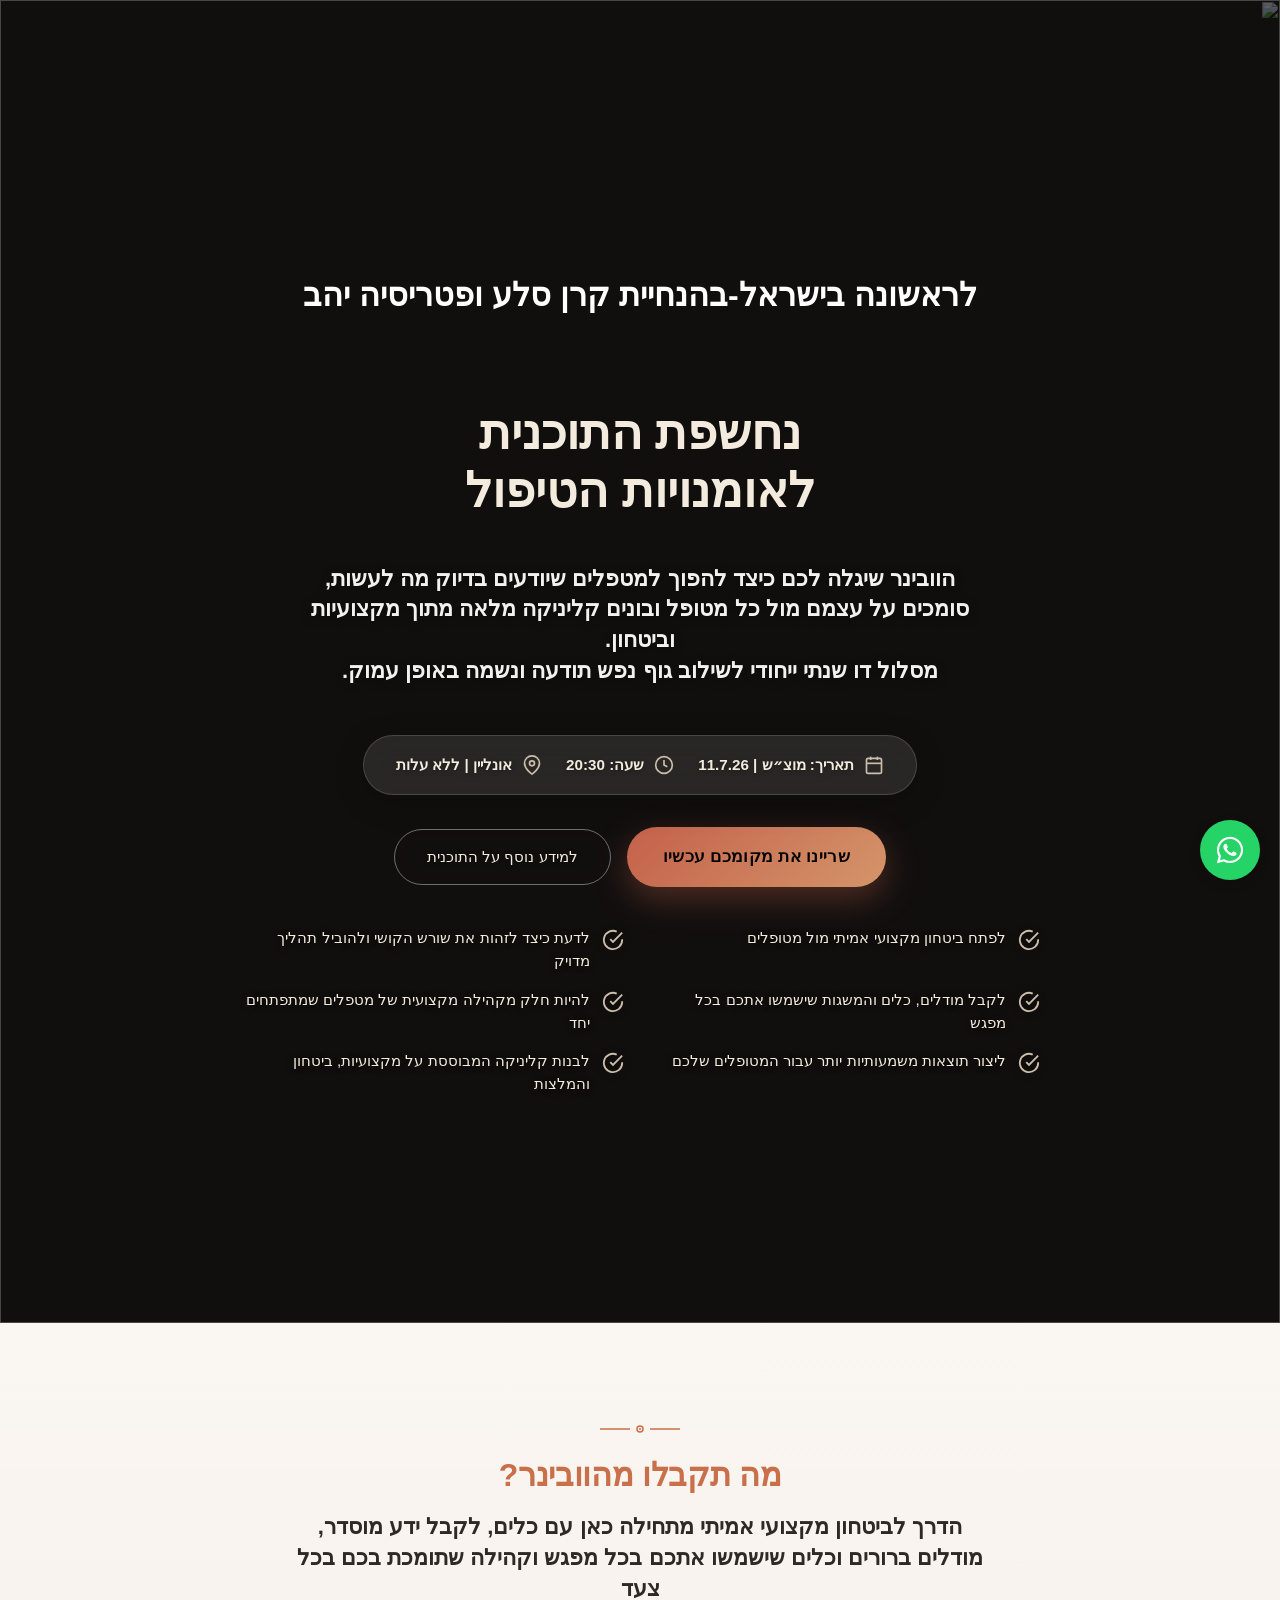
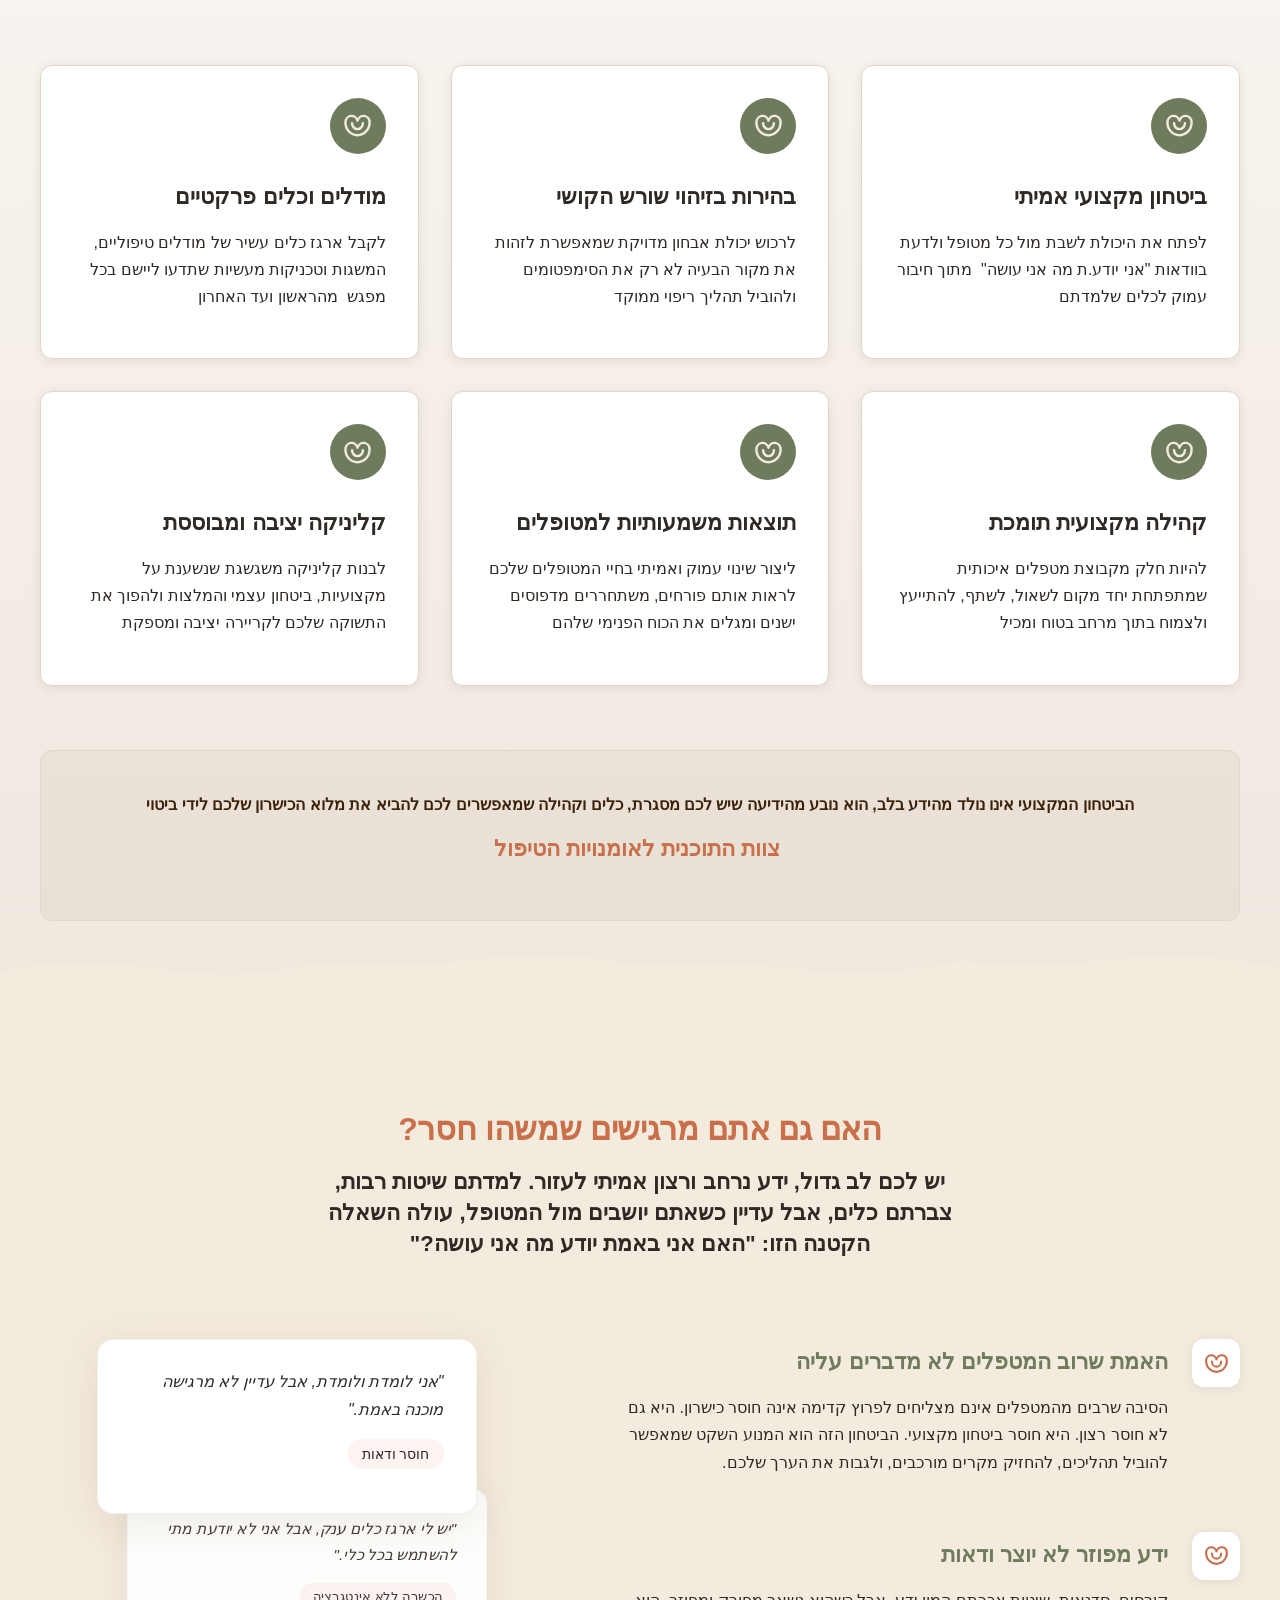
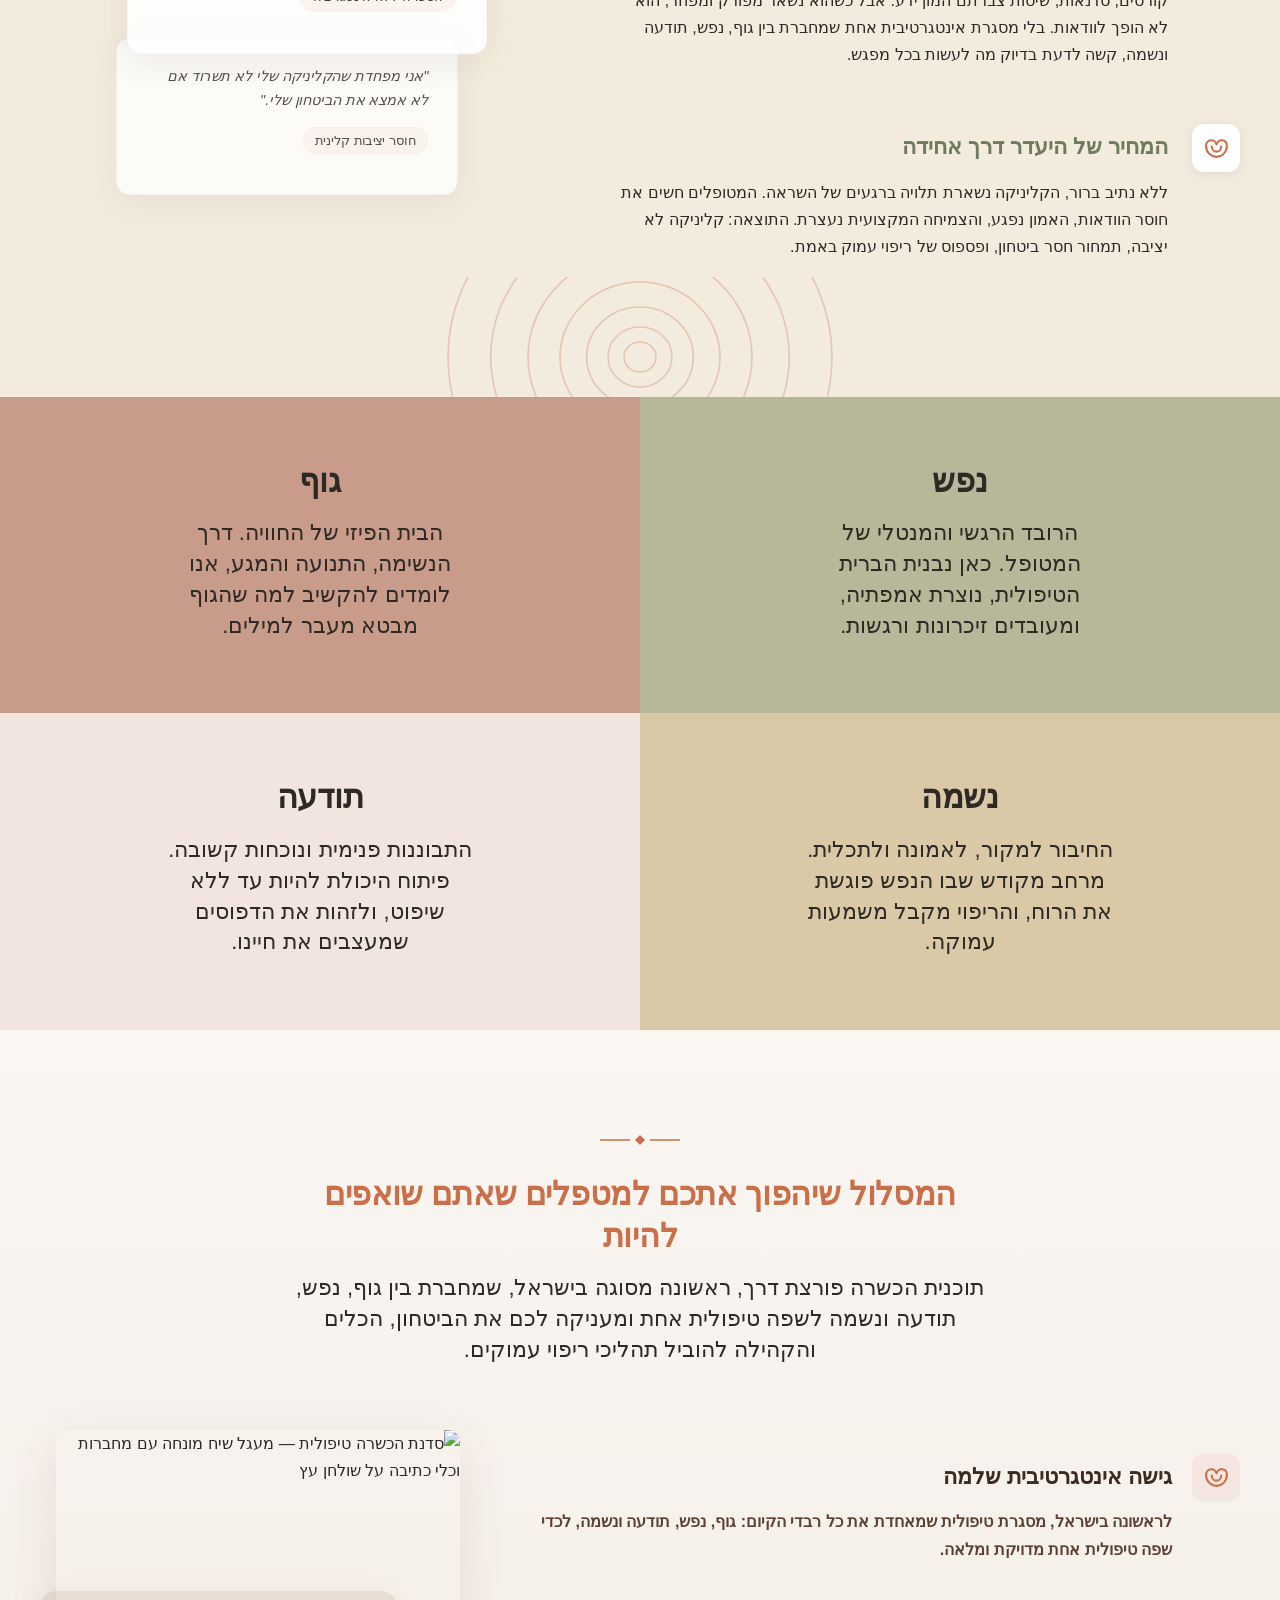
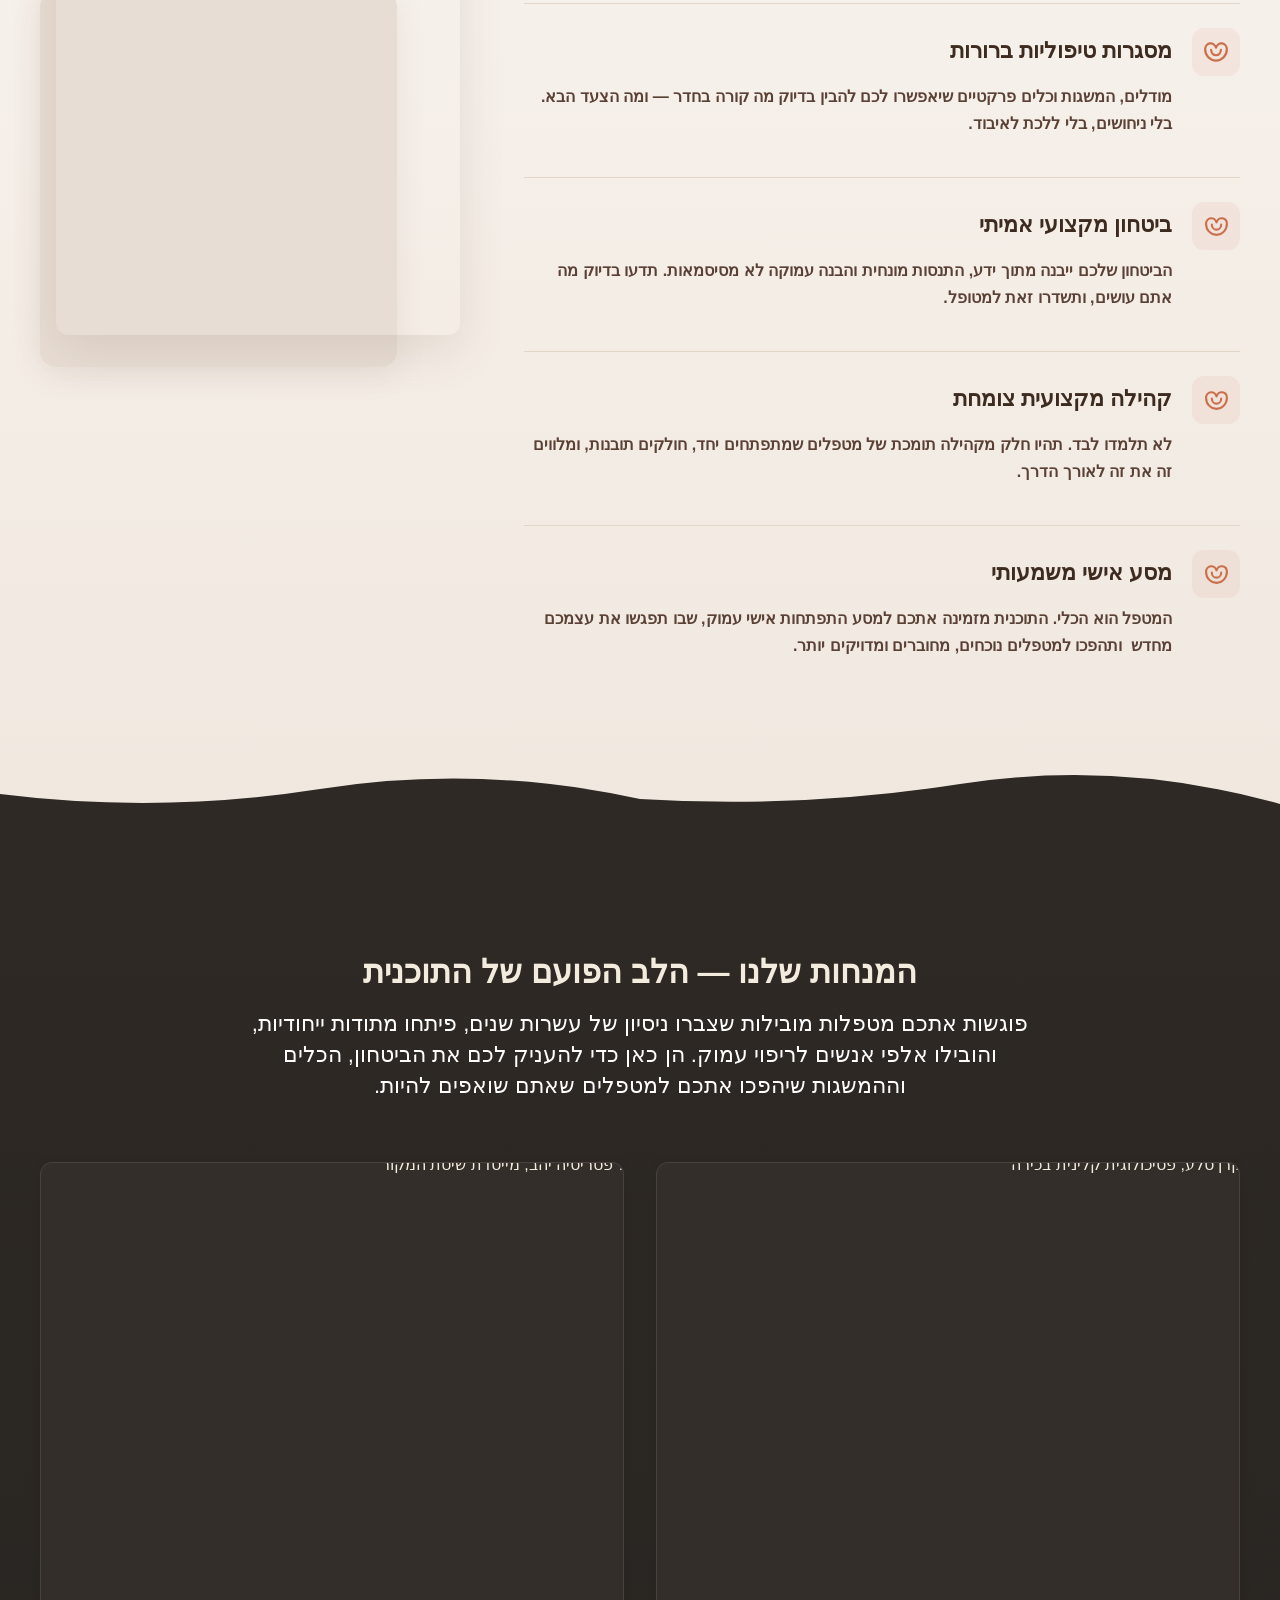
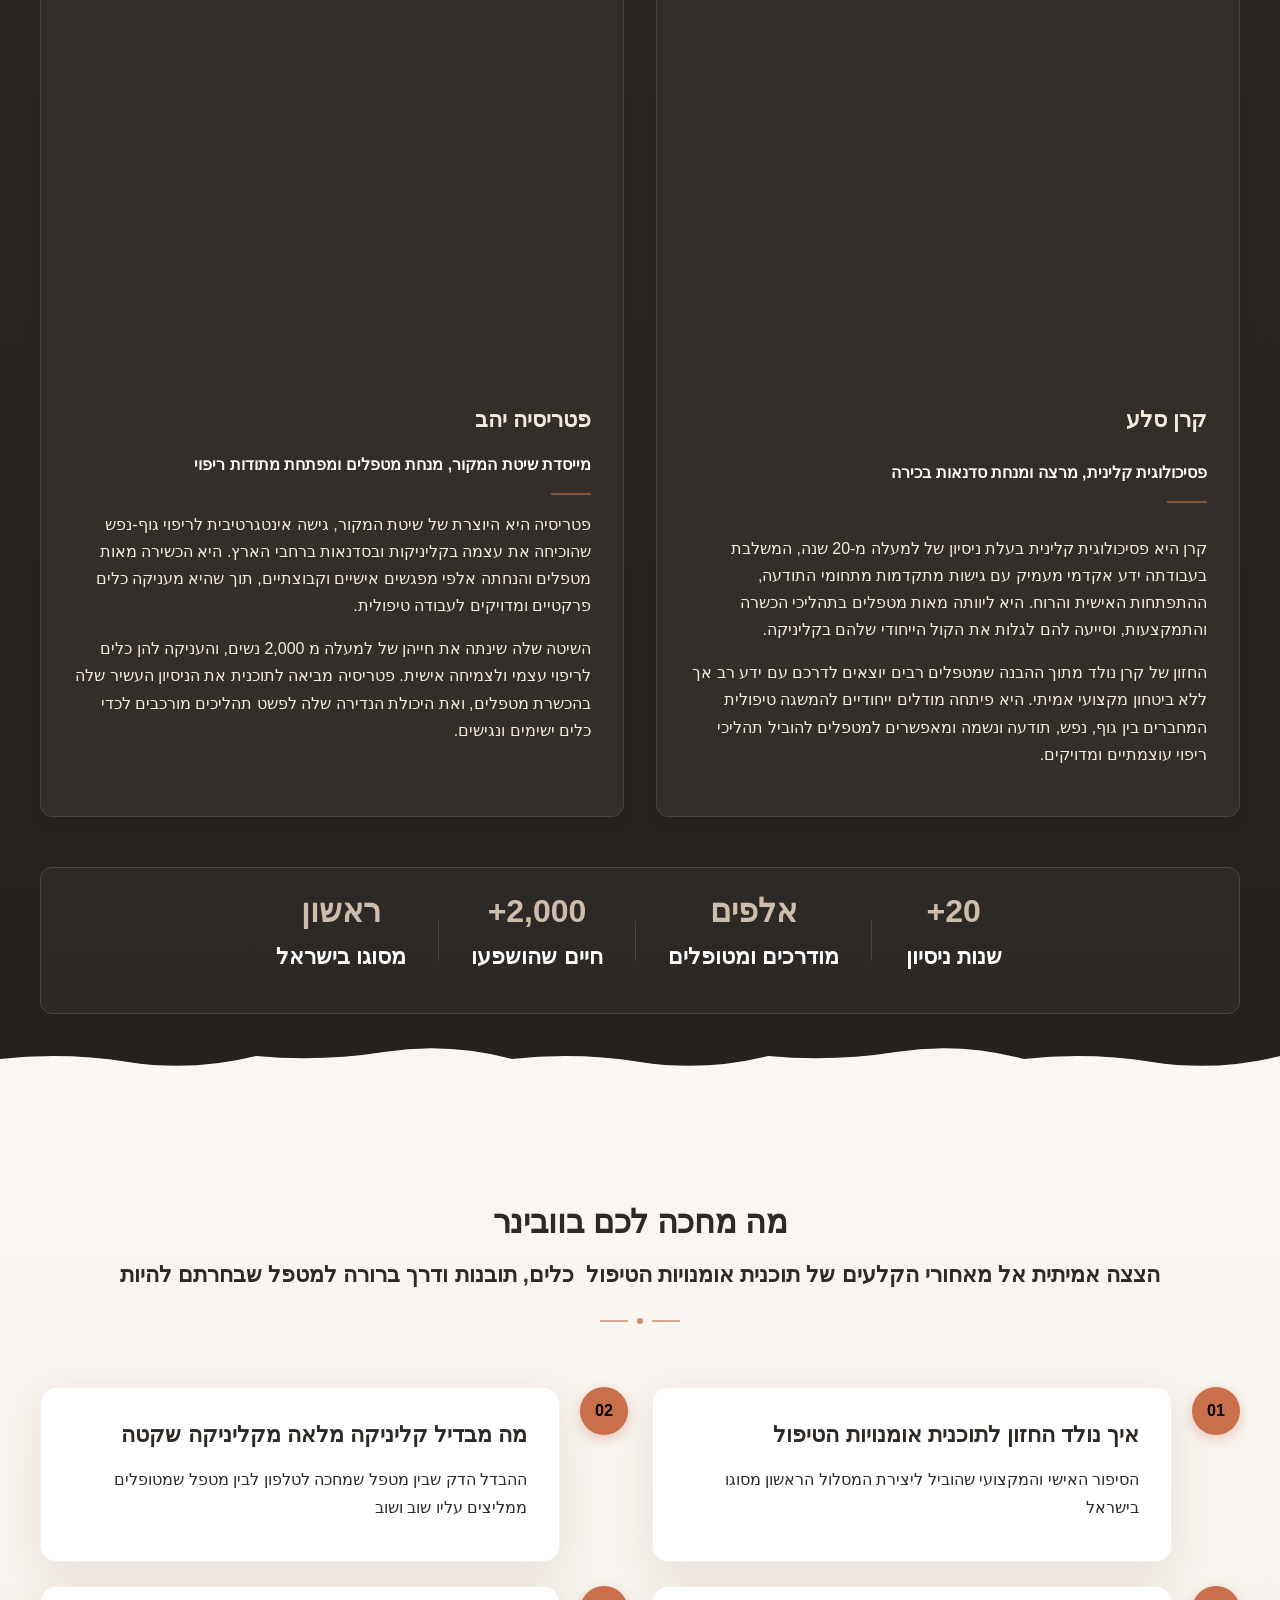
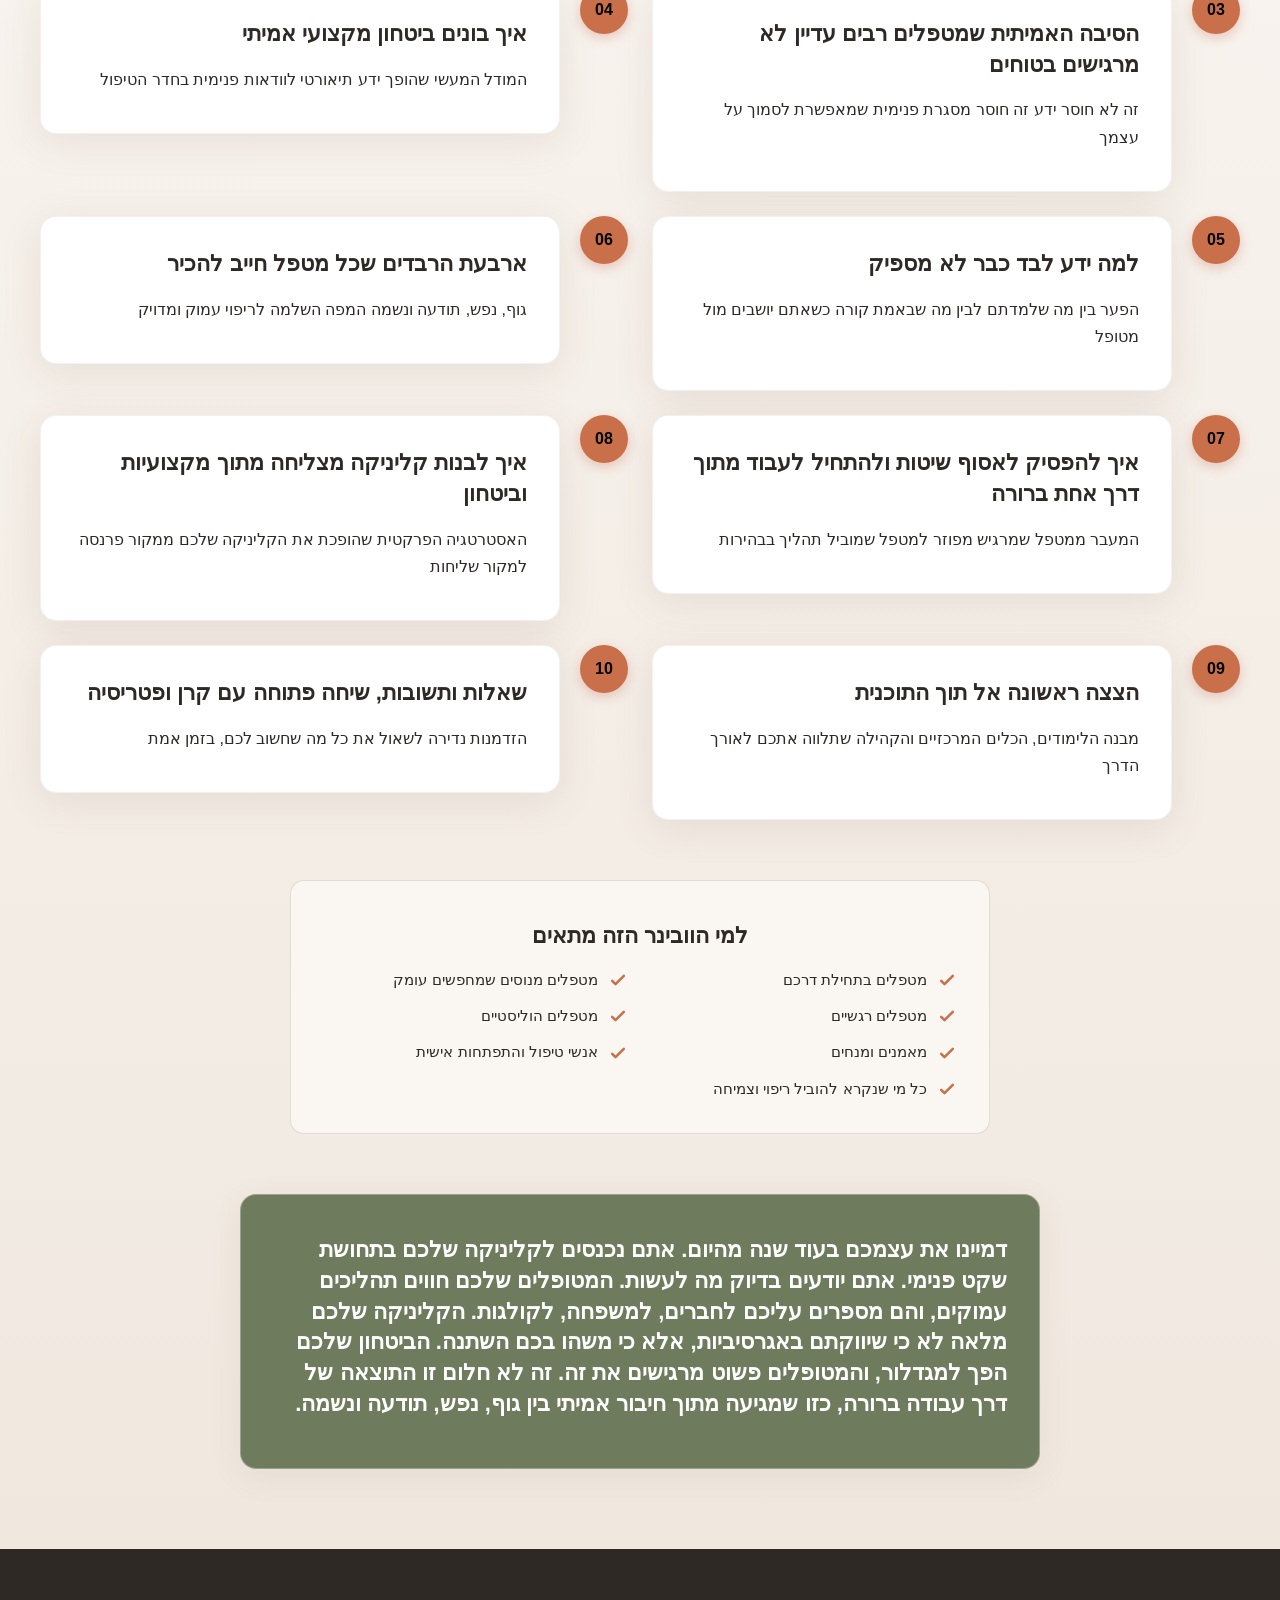
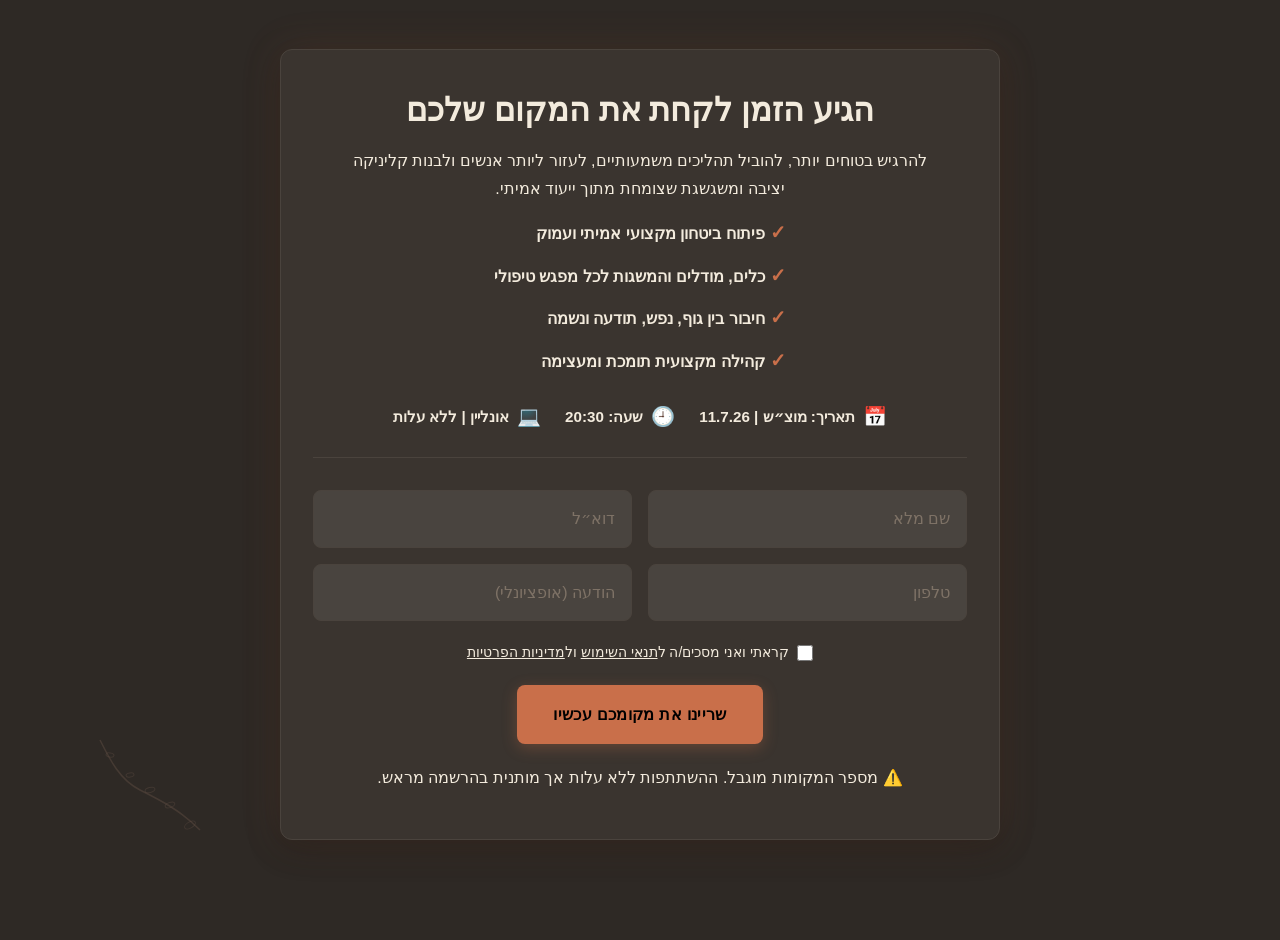
==== index.html @ 2e355641 "Background sync: Progressive GitHub Sync" ====
<!DOCTYPE html>
<html lang="he" dir="rtl">
<head>
    <meta charset="UTF-8">
    <meta name="viewport" content="width=device-width, initial-scale=1.0">
    <meta name="robots" content="index, follow">
    <title>גלו את המטפל הבטוח שבכם — התוכנית לאומנויות הטיפול</title>
    <meta name="description" content="וובינר חינמי למטפלים רגשיים שמוכנים לצמוח. בואו לגלות איך לפתח ביטחון מקצועי עמוק דרך הכשרה אינטגרטיבית גוף נפש נשמה. המקום שלכם למסע ריפוי מעצים מתחיל כאן!">
    <meta name="keywords" content="וובינר חינמי למטפלים רגשיים, פיתוח ביטחון מקצועי למטפלים, הכשרה אינטגרטיבית גוף נפש נשמה, הכשרה למטפלים הוליסטיים אונליין, אומנויות הטיפול ישראל">
    
    <!-- Favicons -->
    <link rel="icon" type="image/x-icon" href="/assets/favicon.ico">
    <link rel="icon" type="image/png" sizes="16x16" href="/assets/favicon-16x16.png">
    <link rel="icon" type="image/png" sizes="32x32" href="/assets/favicon-32x32.png">
    <link rel="icon" type="image/png" sizes="48x48" href="/assets/favicon-48x48.png">
    <link rel="icon" type="image/png" sizes="192x192" href="/assets/favicon-192x192.png">
    <link rel="icon" type="image/png" sizes="512x512" href="/assets/favicon-512x512.png">
    <link rel="apple-touch-icon" href="/assets/apple-touch-icon.png">
    <!-- Zappy Analytics -->
<script>
(function() {
  'use strict';
  
  // Configuration
  var config = {
    websiteId: '55708b0e-0881-4fe1-ad03-2f93dc5f8337',
    apiUrl: 'https://qaapi.zappy5.com/api/analytics/track',
    sessionDuration: 30 * 60 * 1000, // 30 minutes
    visitorDuration: 30 * 24 * 60 * 60 * 1000, // 30 days
    trackPageViews: true,
    trackClicks: true,
    trackFormSubmissions: true
  };
  
  // Generate or retrieve persistent visitor ID (30 days)
  function getVisitorId() {
    var visitorKey = 'zappy_visitor_' + config.websiteId;
    var visitor = null;
    
    try {
      visitor = localStorage.getItem(visitorKey);
      if (visitor) {
        var visitorData = JSON.parse(visitor);
        var now = Date.now();
        
        // Check if visitor ID is still valid (30 days)
        if (now - visitorData.created < config.visitorDuration) {
          // Update last seen timestamp
          visitorData.lastSeen = now;
          localStorage.setItem(visitorKey, JSON.stringify(visitorData));
          return visitorData.id;
        }
      }
    } catch (e) {
      console.warn('Zappy Analytics: LocalStorage not available');
    }
    
    // Generate new visitor ID
    var newVisitorId = 'zv_' + Date.now() + '_' + Math.random().toString(36).substr(2, 9);
    
    try {
      localStorage.setItem(visitorKey, JSON.stringify({
        id: newVisitorId,
        created: Date.now(),
        lastSeen: Date.now()
      }));
    } catch (e) {
      // Continue without local storage
    }
    
    return newVisitorId;
  }
  
  // Generate or retrieve session ID (30 minutes)
  function getSessionId() {
    var sessionKey = 'zappy_session_' + config.websiteId;
    var session = null;
    
    try {
      session = sessionStorage.getItem(sessionKey);
      if (session) {
        var sessionData = JSON.parse(session);
        var now = Date.now();
        
        // Check if session is still valid
        if (now - sessionData.timestamp < config.sessionDuration) {
          // Update timestamp
          sessionData.timestamp = now;
          sessionStorage.setItem(sessionKey, JSON.stringify(sessionData));
          return sessionData.id;
        }
      }
    } catch (e) {
      console.warn('Zappy Analytics: SessionStorage not available');
    }
    
    // Generate new session ID
    var newSessionId = 'zs_' + Date.now() + '_' + Math.random().toString(36).substr(2, 9);
    
    try {
      sessionStorage.setItem(sessionKey, JSON.stringify({
        id: newSessionId,
        timestamp: Date.now()
      }));
    } catch (e) {
      // Continue without session storage
    }
    
    return newSessionId;
  }
  
  var visitorId = getVisitorId();
  var sessionId = getSessionId();
  
  // Site Optimization Agent — visual heatmap helpers
  function getBandAnchor(el) {
    var node = el;
    while (node && node !== document.body) {
      if (node.getAttribute && node.getAttribute('data-band-index') != null) {
        return { bandIndex: node.getAttribute('data-band-index'), sectionId: node.id || null };
      }
      node = node.parentElement;
    }
    node = el;
    while (node && node !== document.body) {
      if (node.tagName === 'SECTION' && node.id) {
        return { bandIndex: null, sectionId: node.id };
      }
      node = node.parentElement;
    }
    return { bandIndex: null, sectionId: null };
  }
  function heatmapFields(el, e) {
    var anchor = getBandAnchor(el);
    return {
      x: Math.round((e && e.pageX) || 0),
      y: Math.round((e && e.pageY) || 0),
      bandIndex: anchor.bandIndex,
      sectionId: anchor.sectionId
    };
  }
  function mergeFields(base, extra) {
    for (var k in extra) { if (Object.prototype.hasOwnProperty.call(extra, k)) base[k] = extra[k]; }
    return base;
  }
  // Track an event
  function trackEvent(eventType, data) {
    data = data || {};
    
    var eventData = {
      website_id: config.websiteId,
      event_type: eventType,
      page_path: window.location.pathname,
      referrer: document.referrer || 'direct',
      visitor_id: visitorId,
      session_id: sessionId,
      metadata: data
    };
    
    // Use sendBeacon if available (better for page unload events)
    if (navigator.sendBeacon) {
      var blob = new Blob([JSON.stringify(eventData)], { type: 'application/json' });
      navigator.sendBeacon(config.apiUrl, blob);
    } else {
      // Fallback to fetch
      fetch(config.apiUrl, {
        method: 'POST',
        headers: {
          'Content-Type': 'application/json'
        },
        body: JSON.stringify(eventData),
        keepalive: true
      }).catch(function(error) {
        console.warn('Zappy Analytics: Failed to track event', error);
      });
    }
  }
  
  // Track page view
  if (config.trackPageViews) {
    trackEvent('pageview', {
      title: document.title,
      url: window.location.href
    });
  }
  
  // Track clicks on important elements
  if (config.trackClicks) {
    document.addEventListener('click', function(e) {
      var target = e.target;
      
      // Track button clicks (counted as actions)
      if (target.tagName === 'BUTTON' || target.closest('button')) {
        var button = target.tagName === 'BUTTON' ? target : target.closest('button');
        var clickMeta = {
          element: 'button',
          text: button.textContent.trim().substring(0, 100),
          id: button.id || null,
          class: button.className || null
        };
        mergeFields(clickMeta, heatmapFields(button, e));
        trackEvent('click', clickMeta);
      }
      
      // Track link clicks (navigation - not counted as actions)
      else if (target.tagName === 'A' || target.closest('a')) {
        var link = target.tagName === 'A' ? target : target.closest('a');
        var navMeta = {
          element: 'link',
          text: link.textContent.trim().substring(0, 100),
          href: link.href,
          external: link.hostname !== window.location.hostname
        };
        mergeFields(navMeta, heatmapFields(link, e));
        trackEvent('navigation', navMeta);
      }
    }, true);
  }
  
  // Track scroll depth milestones (visual heatmap reach signal)
  (function() {
    var milestones = [25, 50, 75, 100];
    var fired = {};
    var maxDepth = 0;
    function computeDepth() {
      var doc = document.documentElement;
      var scrollable = (doc.scrollHeight - window.innerHeight);
      if (scrollable <= 0) return 100;
      return Math.min(100, Math.round(((window.scrollY || window.pageYOffset || 0) / scrollable) * 100));
    }
    var ticking = false;
    function onScroll() {
      if (ticking) return;
      ticking = true;
      window.requestAnimationFrame(function() {
        var depth = computeDepth();
        if (depth > maxDepth) maxDepth = depth;
        for (var i = 0; i < milestones.length; i++) {
          var m = milestones[i];
          if (depth >= m && !fired[m]) {
            fired[m] = true;
            trackEvent('scroll_depth', { milestone: m, maxDepthPct: maxDepth });
          }
        }
        ticking = false;
      });
    }
    window.addEventListener('scroll', onScroll, { passive: true });
  })();
  
  // Track form submissions
  if (config.trackFormSubmissions) {
    document.addEventListener('submit', function(e) {
      var form = e.target;
      
      trackEvent('form_submit', {
        form_id: form.id || null,
        form_name: form.name || null,
        form_action: form.action || null,
        form_method: form.method || 'GET'
      });
    }, true);
  }
  
  // Track time on page (send on page unload)
  var pageLoadTime = Date.now();
  
  window.addEventListener('beforeunload', function() {
    var timeOnPage = Math.floor((Date.now() - pageLoadTime) / 1000); // in seconds
    
    trackEvent('page_unload', {
      time_on_page: timeOnPage,
      page_path: window.location.pathname
    });
  });
  
  // Expose tracking function globally for custom events
  window.zappyAnalytics = {
    track: trackEvent,
    getVisitorId: function() { return visitorId; },
    getSessionId: function() { return sessionId; }
  };
  
})();
</script>
<!-- End Zappy Analytics -->
    <meta property="og:title" content="גלו את המטפל הבטוח שבכם — התוכנית לאומנויות הטיפול">
    <meta property="og:description" content="וובינר חינמי למטפלים רגשיים שמוכנים לצמוח. בואו לגלות איך לפתח ביטחון מקצועי עמוק דרך הכשרה אינטגרטיבית גוף נפש נשמה. המקום שלכם למסע ריפוי מעצים מתחיל כאן!">
    <meta name="twitter:card" content="summary_large_image">
    <meta name="twitter:title" content="גלו את המטפל הבטוח שבכם — התוכנית לאומנויות הטיפול">
    <meta name="twitter:description" content="וובינר חינמי למטפלים רגשיים שמוכנים לצמוח. בואו לגלות איך לפתח ביטחון מקצועי עמוק דרך הכשרה אינטגרטיבית גוף נפש נשמה. המקום שלכם למסע ריפוי מעצים מתחיל כאן!">
    <script type="application/ld+json">{"@context":"https://schema.org","@graph":[{"@type":"Organization","@id":"https://hatochnit-leomanuyot-hatipul.zappy5.app#organization","name":"התוכנית לאומנויות הטיפול","url":"https://hatochnit-leomanuyot-hatipul.zappy5.app","description":"A pioneering Israeli training program called 'The Arts of Therapy' led by clinical psychologist Keren Sela and Patricia Yahav, founder of the Source Method. The program targets therapists who feel knowledgeable but lack professional confidence and a unified framework. It offers an integrative holistic approach connecting body, mind, consciousness, and soul, positioning itself as the first of its kind in Israel. The brand voice is warm, empowering, and deeply spiritual yet professional — combining psychological credibility with personal growth and healing energy. The webinar page serves as the top-of-funnel entry point to a paid certification program."},{"@type":"WebSite","@id":"https://hatochnit-leomanuyot-hatipul.zappy5.app#website","url":"https://hatochnit-leomanuyot-hatipul.zappy5.app","name":"התוכנית לאומנויות הטיפול","publisher":{"@id":"https://hatochnit-leomanuyot-hatipul.zappy5.app#organization"}},{"@type":"ContactPage","@id":"https://hatochnit-leomanuyot-hatipul.zappy5.app#contactpage","url":"https://hatochnit-leomanuyot-hatipul.zappy5.app","name":"גלו את המטפל הבטוח שבכם — התוכנית לאומנויות הטיפול","mainEntity":{"@id":"https://hatochnit-leomanuyot-hatipul.zappy5.app#organization"},"potentialAction":{"@type":"CommunicateAction","target":{"@type":"EntryPoint","urlTemplate":"https://hatochnit-leomanuyot-hatipul.zappy5.app/api/email/contact-form","actionPlatform":["http/method=POST"],"contentType":"application/json"},"instrument":[{"@type":"PropertyValue","name":"name","propertyID":"text","valueRequired":true,"description":"שם מלא"},{"@type":"PropertyValue","name":"email","propertyID":"email","valueRequired":true,"description":"דוא״ל"},{"@type":"PropertyValue","name":"phone","propertyID":"tel","valueRequired":true,"description":"טלפון"},{"@type":"PropertyValue","name":"message","propertyID":"text","valueRequired":false,"description":"הודעה (אופציונלי)"},{"@type":"PropertyValue","name":"privacy_consent","propertyID":"checkbox","valueRequired":true}]}}]}</script>
    <meta property="og:type" content="website">
  <meta property="og:locale" content="he_IL">
  
  
  
  
  
  <link rel="stylesheet" href="https://cdnjs.cloudflare.com/ajax/libs/font-awesome/6.4.0/css/all.min.css">
  <style>
    .skip-link { position: absolute; top: 0; left: 0; transform: translateY(-200%); padding: 12px 18px; background: var(--bg-dark, #1a1a1a); color: var(--text-light, #fff); font-weight: 600; border-radius: 0 0 8px 0; z-index: 10000; }
    .skip-link:focus { transform: none; outline: 2px solid var(--ring, #fff); outline-offset: 2px; }
    :focus-visible { outline: 2px solid var(--ring, currentColor); outline-offset: 3px; }
  </style>


  
    <!-- Favicons -->
    <link rel="icon" type="image/x-icon" href="/assets/favicon.ico">
    <link rel="icon" type="image/png" sizes="16x16" href="/assets/favicon-16x16.png">
    <link rel="icon" type="image/png" sizes="32x32" href="/assets/favicon-32x32.png">
    <link rel="icon" type="image/png" sizes="48x48" href="/assets/favicon-48x48.png">
    <link rel="icon" type="image/png" sizes="192x192" href="/assets/favicon-192x192.png">
    <link rel="icon" type="image/png" sizes="512x512" href="/assets/favicon-512x512.png">
    <link rel="apple-touch-icon" href="/assets/apple-touch-icon.png">
    <!-- Cookie Consent -->
    <link rel="stylesheet" href="https://cdn.jsdelivr.net/npm/vanilla-cookieconsent@3/dist/cookieconsent.css">
    <script src="https://cdn.jsdelivr.net/npm/vanilla-cookieconsent@3/dist/cookieconsent.umd.js"></script>
    <!-- Mickidum Accessibility Toolbar -->
    <script src="https://cdn.jsdelivr.net/gh/mickidum/acc_toolbar/acctoolbar/acctoolbar.min.js"></script>



<style data-zappy-section-v2-css="true">
/* V2 Regenerated Section CSS */
.index-agenda-section {
  background: linear-gradient(180deg, #FAF6F2 0%, #F0E8DF 100%);
  color: var(--text-dark);
  padding: 100px 20px 80px;
  position: relative;
  overflow: hidden;
  direction: rtl;
}

.index-agenda-section__container {
  max-width: 1200px;
  margin: 0 auto;
  position: relative;
  z-index: 2;
}

/* Header */
.index-agenda-section__header {
  text-align: center;
  margin-bottom: 60px;
}

.index-agenda-section__title {
  font-family: 'Cormorant Garamond', 'Playfair Display', serif;
  font-size: 2rem;
  font-weight: 700;
  letter-spacing: -0.01em;
  line-height: 1.2;
  color: var(--text-dark);
  margin-bottom: 16px;
}

.index-agenda-section__subtitle {
  font-family: 'Assistant', 'Inter', sans-serif;
  font-size: 1.05rem;
  line-height: 1.8;
  color: var(--text-muted);
  max-width: 650px;
  margin-inline: auto;
  text-align: center;
}

.index-agenda-section__flourish {
  margin-top: 24px;
  display: flex;
  justify-content: center;
}

.index-agenda-section__flourish svg {
  width: 80px;
  height: auto;
  opacity: 0.8;
}

/* Timeline Grid */
.index-agenda-section__timeline {
  display: grid;
  grid-template-columns: 1fr;
  gap: 24px;
  margin-bottom: 60px;
}

/* Timeline Item */
.index-agenda-section__item {
  display: flex;
  align-items: flex-start;
  gap: 20px;
  position: relative;
}

.index-agenda-section__item-marker {
  flex-shrink: 0;
  width: 48px;
  height: 48px;
  border-radius: 50%;
  background: var(--primary);
  color: #FFFFFF;
  display: flex;
  align-items: center;
  justify-content: center;
  box-shadow: 0 4px 12px rgba(196, 97, 74, 0.3);
  position: relative;
  z-index: 2;
}

.index-agenda-section__item-number {
  font-family: 'Assistant', 'Inter', sans-serif;
  font-size: 1rem;
  font-weight: 700;
  line-height: 1;
}

.index-agenda-section__item-content {
  flex: 1;
  background: #FFFFFF;
  border-radius: 16px;
  box-shadow: 0 8px 40px rgba(100, 70, 50, 0.1);
  padding: 1.5rem 2rem;
  border: 1px solid rgba(139, 111, 94, 0.1);
  transition: transform 0.2s ease, box-shadow 0.2s ease;
}

.index-agenda-section__item-content:hover {
  transform: translateY(-2px);
  box-shadow: 0 16px 48px rgba(100, 70, 50, 0.12);
}

.index-agenda-section__item-title {
  font-family: 'Cormorant Garamond', 'Playfair Display', serif;
  font-size: 1.4rem;
  font-weight: 600;
  line-height: 1.35;
  color: var(--text-dark);
  margin-bottom: 8px;
  text-align: right;
}

.index-agenda-section__item-text {
  font-family: 'Assistant', 'Inter', sans-serif;
  font-size: 0.95rem;
  font-weight: 400;
  line-height: 1.75;
  color: var(--text-muted);
  text-align: right;
  margin: 0;
}

/* Audience Section */
.index-agenda-section__audience {
  margin-bottom: 60px;
}

.index-agenda-section__audience-card {
  background: #FAF6F2;
  border: 1px solid rgba(139, 111, 94, 0.2);
  border-radius: 14px;
  padding: 2rem;
  max-width: 700px;
  margin: 0 auto;
}

.index-agenda-section__audience-title {
  font-family: 'Cormorant Garamond', 'Playfair Display', serif;
  font-size: 1.4rem;
  font-weight: 600;
  line-height: 1.35;
  color: var(--text-dark);
  margin-bottom: 24px;
  text-align: center;
}

.index-agenda-section__audience-list {
  list-style: none;
  padding: 0;
  margin: 0;
  display: grid;
  grid-template-columns: repeat(auto-fit, minmax(200px, 1fr));
  gap: 12px 24px;
}

.index-agenda-section__audience-item {
  display: flex;
  align-items: center;
  gap: 10px;
  font-family: 'Assistant', 'Inter', sans-serif;
  font-size: 0.95rem;
  line-height: 1.6;
  color: var(--text-dark);
  text-align: right;
}

.index-agenda-section__check-icon {
  width: 20px;
  height: 20px;
  flex-shrink: 0;
  color: var(--primary);
}

/* Vision Section */
.index-agenda-section__vision {
  max-width: 800px;
  margin: 0 auto;
  padding: 2rem;
  background: rgba(255, 255, 255, 0.6);
  backdrop-filter: blur(4px);
  border-radius: 16px;
  border: 1px solid rgba(255, 255, 255, 0.8);
  box-shadow: 0 8px 32px rgba(100, 70, 50, 0.08);
}

.index-agenda-section__vision-text {
  font-family: 'Assistant', 'Inter', sans-serif;
  font-size: 0.95rem;
  font-weight: 400;
  line-height: 1.75;
  color: var(--text-dark);
  text-align: right;
  margin: 0;
  font-style: italic;
}

/* Decorative Botanical */
.index-agenda-section__botanical {
  position: absolute;
  bottom: 20px;
  left: 20px;
  width: 180px;
  height: auto;
  pointer-events: none;
  z-index: 1;
  opacity: 0.6;
}

.index-agenda-section__botanical svg {
  width: 100%;
  height: auto;
}

/* Responsive */
@media (max-width: 768px) {
  .index-agenda-section {
    padding: 80px 16px 60px;
  }

  .index-agenda-section__header {
    margin-bottom: 40px;
  }

  .index-agenda-section__title {
    font-size: 1.75rem;
  }

  .index-agenda-section__subtitle {
    font-size: 1rem;
  }

  .index-agenda-section__timeline {
    gap: 16px;
  }

  .index-agenda-section__item {
    gap: 12px;
  }

  .index-agenda-section__item-marker {
    width: 40px;
    height: 40px;
  }

  .index-agenda-section__item-number {
    font-size: 0.9rem;
  }

  .index-agenda-section__item-content {
    padding: 1.25rem;
  }

  .index-agenda-section__item-title {
    font-size: 1.2rem;
  }

  .index-agenda-section__audience-list {
    grid-template-columns: 1fr;
  }

  .index-agenda-section__audience-card {
    padding: 1.5rem;
  }

  .index-agenda-section__vision {
    padding: 1.5rem;
  }

  .index-agenda-section__botanical {
    width: 120px;
    bottom: 10px;
    left: 10px;
    opacity: 0.4;
  }
}

@media (min-width: 769px) {
  .index-agenda-section__timeline {
    grid-template-columns: 1fr 1fr;
  }
}
</style>

<style data-zappy-section-v2-css="true">
/* V2 Regenerated Section CSS */
.home-layout-section {
  direction: rtl;
  text-align: right;
  background: var(--bg-light);
  color: var(--text-dark);
  padding: 0;
  margin: 0;
  overflow: hidden;
}

.home-layout-section__grid {
  display: grid;
  grid-template-columns: 1fr 1fr;
  grid-template-rows: 1fr 1fr;
  min-height: 600px;
  width: 100%;
  max-width: 100%;
}

.home-layout-section__panel {
  position: relative;
  display: flex;
  align-items: center;
  justify-content: center;
  padding: 2rem;
  overflow: hidden;
  transition: all 0.3s ease;
  cursor: default;
}

.home-layout-section__panel-content {
  position: relative;
  z-index: 2;
  text-align: center;
  max-width: 360px;
  padding: 1.5rem;
}

.home-layout-section__panel-title {
  font-family: 'Cormorant Garamond', 'Playfair Display', serif;
  font-size: 3rem;
  font-weight: 700;
  margin: 0 0 1rem 0;
  line-height: 1.2;
  letter-spacing: -0.01em;
  color: var(--text-dark);
}

.home-layout-section__panel-desc {
  font-family: 'Assistant', 'Inter', sans-serif;
  font-size: 1rem;
  font-weight: 400;
  line-height: 1.7;
  margin: 0;
  color: var(--text-dark);
  opacity: 0.85;
}

/* Panel Background Colors */
.home-layout-section__panel--nefesh {
  background-color: #B7B89A; /* Sage/Olive Green */
}

.home-layout-section__panel--guf {
  background-color: #C89B8B; /* Dusty Rose/Terracotta */
}

.home-layout-section__panel--neshamah {
  background-color: #D9C9A6; /* Warm Sandy Yellow/Beige */
}

.home-layout-section__panel--todaah {
  background-color: #9DA7B5; /* Dusty Periwinkle/Slate Blue */
}

/* Subtle hover effect for depth */
.home-layout-section__panel:hover {
  filter: brightness(1.03);
  box-shadow: inset 0 0 0 1px rgba(255, 255, 255, 0.2);
}

/* Responsive Design */
@media (max-width: 768px) {
  .home-layout-section__grid {
    grid-template-columns: 1fr !important;
    grid-template-rows: auto;
    min-height: auto;
  }

  .home-layout-section__panel {
    min-height: 250px;
    padding: 2rem 1.5rem;
  }

  .home-layout-section__panel-title {
    font-size: 2.5rem;
  }

  .home-layout-section__panel-content {
    max-width: 280px;
  }
}
</style>

<style data-zappy-section-v2-css="true">
/* V2 Regenerated Section CSS */
.index-hero-section {
  position: relative;
  width: 100%;
  min-height: 100vh;
  display: flex;
  align-items: center;
  justify-content: center;
  background-color: var(--bg-dark);
  color: var(--text-light);
  overflow: hidden;
  direction: rtl;
  padding: 120px 16px 80px;
}

/* Background Layer */
.index-hero-section .hero-bg-wrapper {
  position: absolute;
  inset: 0;
  width: 100%;
  height: 100%;
  z-index: 0;
}

.index-hero-section .hero-bg-image {
  width: 100%;
  height: 100%;
  background-size: cover !important;
  background-position: center !important;
  min-height: 100vh !important;
}

/* Scrim Overlay */
.index-hero-section .hero-scrim {
  position: absolute;
  inset: 0;
  width: 100%;
  height: 100%;
  z-index: 1;
  pointer-events: none;
  background: linear-gradient(to bottom, rgba(46, 41, 37, 0.5) 0%, rgba(46, 41, 37, 0.75) 50%, rgba(46, 41, 37, 0.9) 100%);
}

/* Mandala Decorative Motif */
.index-hero-section .hero-mandala {
  position: absolute;
  top: 40px;
  inset-inline-start: 40px;
  width: 120px;
  height: 120px;
  z-index: 2;
  pointer-events: none;
  opacity: 0.7;
  color: var(--primary);
}

/* Content Container */
.index-hero-section .hero-content-container {
  position: relative;
  z-index: 10;
  max-width: 900px;
  width: 100%;
  margin: 0 auto;
  text-align: center;
  display: flex;
  flex-direction: column;
  align-items: center;
  gap: 32px;
}

/* Text Group */
.index-hero-section .hero-text-group {
  display: flex;
  flex-direction: column;
  align-items: center;
  gap: 20px;
  width: 100%;
}

.index-hero-section .hero-label {
  font-size: 0.85rem;
  font-weight: 500;
  letter-spacing: 0.08em;
  text-transform: uppercase;
  color: var(--accent);
  margin: 0;
  text-shadow: 0 2px 8px rgba(0,0,0,0.4);
}

.index-hero-section .hero-headline {font-family: 'Cormorant Garamond', 'Playfair Display', serif;
  font-size: 3.2rem;
  font-weight: 700;
  letter-spacing: -0.01em;
  line-height: 1.15;
  color: var(--text-light);
  margin: 0;
  max-width: none !important;}

.index-hero-section .hero-subtitle {
  font-size: 1.4rem;
  font-weight: 400;
  line-height: 1.45;
  color: var(--text-light);
  margin: 0;
  text-shadow: 0 2px 12px rgba(0,0,0,0.5);
  max-width: 700px;
  opacity: 0.95;
}

/* Event Details */
.index-hero-section .hero-event-details {
  display: flex;
  flex-wrap: wrap;
  justify-content: center;
  align-items: center;
  gap: 24px;
  padding: 16px 32px;
  background: rgba(255, 255, 255, 0.1);
  backdrop-filter: blur(12px);
  -webkit-backdrop-filter: blur(12px);
  border-radius: 100px;
  border: 1px solid rgba(255, 255, 255, 0.15);
  box-shadow: 0 8px 32px rgba(0,0,0,0.2);
}

.index-hero-section .event-item {
  display: flex;
  align-items: center;
  gap: 10px;
  color: var(--text-light);
  font-size: 0.95rem;
  font-weight: 500;
  text-shadow: 0 1px 4px rgba(0,0,0,0.4);
}

.index-hero-section .event-icon {
  width: 20px;
  height: 20px;
  flex-shrink: 0;
  color: var(--accent);
}

/* CTA Group */
.index-hero-section .hero-cta-group {
  display: flex;
  flex-wrap: wrap;
  justify-content: center;
  align-items: center;
  gap: 16px;
  width: 100%;
}

.index-hero-section .btn-primary-hero {
  display: inline-block;
  background: linear-gradient(135deg, #C4614A 0%, #D4956A 100%);
  color: #FFFFFF;
  padding: 16px 36px;
  border-radius: 100px;
  border: none;
  font-weight: 600;
  font-size: 1.05rem;
  letter-spacing: 0.02em;
  cursor: pointer;
  text-decoration: none;
  box-shadow: 0 12px 32px rgba(196, 97, 74, 0.35);
  transition: all 0.35s cubic-bezier(0.4, 0, 0.2, 1);
  text-shadow: none;
}

.index-hero-section .btn-primary-hero:hover {
  transform: translateY(-3px);
  box-shadow: 0 16px 40px rgba(196, 97, 74, 0.5);
}

.index-hero-section .btn-ghost-hero {
  display: inline-block;
  background: transparent;
  color: var(--text-light);
  border: 1.5px solid rgba(255, 255, 255, 0.4);
  padding: 14px 32px;
  border-radius: 100px;
  font-weight: 500;
  font-size: 0.95rem;
  text-decoration: none;
  backdrop-filter: blur(4px);
  transition: all 0.35s cubic-bezier(0.4, 0, 0.2, 1);
  text-shadow: 0 1px 4px rgba(0,0,0,0.4);
}

.index-hero-section .btn-ghost-hero:hover {
  background: rgba(255, 255, 255, 0.15);
  border-color: var(--accent);
  color: var(--accent);
  transform: translateY(-2px);
}

/* Benefits List */
.index-hero-section .hero-benefits-list {
  list-style: none;
  padding: 0;
  margin: 8px 0 0;
  display: grid;
  grid-template-columns: repeat(2, 1fr);
  gap: 16px 32px;
  width: 100%;
  max-width: 800px;
  text-align: start;
}

.index-hero-section .hero-benefits-list li {
  display: flex;
  align-items: flex-start;
  gap: 12px;
  color: var(--text-light);
  font-size: 0.95rem;
  font-weight: 400;
  line-height: 1.5;
  text-shadow: 0 1px 6px rgba(0,0,0,0.5);
}

.index-hero-section .benefit-icon {
  width: 22px;
  height: 22px;
  flex-shrink: 0;
  margin-top: 2px;
  color: var(--accent);
  filter: drop-shadow(0 1px 4px rgba(0,0,0,0.4));
}

/* Responsive Styles */
@media (max-width: 768px) {
  .index-hero-section {
    padding: 140px 16px 60px;
  }

  .index-hero-section .hero-content-container {
    gap: 28px;
  }

  .index-hero-section .hero-headline {
    font-size: 2.2rem;
    line-height: 1.2;
  }

  .index-hero-section .hero-subtitle {
    font-size: 1.1rem;
    line-height: 1.5;
  }

  .index-hero-section .hero-event-details {
    flex-direction: column;
    gap: 12px;
    padding: 16px 24px;
    border-radius: 24px;
    width: 100%;
    max-width: 320px;
  }

  .index-hero-section .hero-cta-group {
    flex-direction: column;
    width: 100%;
    max-width: 320px;
  }

  .index-hero-section .btn-primary-hero,
  .index-hero-section .btn-ghost-hero {
    width: 100%;
    text-align: center;
    padding: 14px 24px;
    font-size: 0.95rem;
  }

  .index-hero-section .hero-benefits-list {
    grid-template-columns: 1fr !important;
    gap: 12px;
    max-width: 100%;
  }

  .index-hero-section .hero-mandala {
    top: 20px;
    inset-inline-start: 20px;
    width: 80px;
    height: 80px;
    opacity: 0.5;
  }
}
/* ZAPPY_POSTGEN_GUARD_HERO_FONT_CAP:index-hero */
.hero h1, .hero-section h1, [class*="hero-"] h1, [class~="hero"] h1, .hero .hero-title, .hero-title { font-size: 48px !important; line-height: 1.2 !important; }
@media (max-width: 1024px) {
  .hero h1, .hero-section h1, [class*="hero-"] h1, [class~="hero"] h1, .hero .hero-title, .hero-title { font-size: 36px !important; }
}
@media (max-width: 768px) {
  .hero h1, .hero-section h1, [class*="hero-"] h1, [class~="hero"] h1, .hero .hero-title, .hero-title { font-size: 28px !important; }
}

/* ZAPPY_POSTGEN_GUARD_HERO_TYPO:בית-hero (index-hero) — stripped 1 jarring hero headline effect(s) */

</style>
    <link rel="stylesheet" href="/styles.css">
    <script>window.ZAPPY_WEBSITE_ID = "55708b0e-0881-4fe1-ad03-2f93dc5f8337"; window.ZAPPY_API_BASE = "https://qaapi.zappy5.com";</script>

    <style id="zappy-dropdown-submenu-styles">
      /* ========== DESKTOP DROPDOWN SUBMENU STYLES ========== */
      /* Base styles for dropdown submenus - parent must be positioned */
      .nav-menu li:has(.sub-menu), nav li:has(.sub-menu), .navbar li:has(.sub-menu), #navMenu li:has(.sub-menu) { position: relative; }
      /* Submenu base - hidden by default */
      .nav-menu .sub-menu, nav .sub-menu, .navbar .sub-menu, #navMenu .sub-menu { display: block !important; position: absolute !important; top: 100%; left: 0; min-width: 220px; background: white; border-radius: 8px; box-shadow: 0 8px 25px rgba(0,0,0,0.15); padding: 8px 0; opacity: 0; visibility: hidden; transform: translateY(10px); transition: all 0.3s ease; z-index: 1000; list-style: none; pointer-events: none; }
      /* CRITICAL: Desktop hover styles to show dropdown */
      .nav-menu li:hover > .sub-menu, nav li:hover > .sub-menu, .navbar li:hover > .sub-menu, #navMenu li:hover > .sub-menu { opacity: 1 !important; visibility: visible !important; transform: translateY(0) !important; pointer-events: auto !important; }
      /* Submenu item styling */
      .sub-menu li { list-style: none; margin: 0; padding: 0; }
      .sub-menu a { display: block !important; padding: 10px 16px !important; color: var(--text-dark, #333) !important; font-weight: 500; text-decoration: none; white-space: nowrap; transition: background-color 0.2s; }
      .sub-menu .zappy-nav-child > a { padding-left: 28px !important; font-size: 0.9em !important; opacity: 0.85 !important; }
      [dir="rtl"] .sub-menu .zappy-nav-child > a, html[lang="he"] .sub-menu .zappy-nav-child > a, html[lang="ar"] .sub-menu .zappy-nav-child > a { padding-left: 10px !important; padding-right: 28px !important; }
      .sub-menu .zappy-nav-parent > a { font-weight: 600 !important; }
      .sub-menu a:hover { background-color: #f5f5f5; }
      /* RTL (Hebrew/Arabic) dropdown positioning */
      [dir="rtl"] .nav-menu .sub-menu, [dir="rtl"] nav .sub-menu, [dir="rtl"] .navbar .sub-menu, html[lang="he"] .nav-menu .sub-menu, html[lang="he"] nav .sub-menu, html[lang="he"] .navbar .sub-menu, html[lang="ar"] .nav-menu .sub-menu, html[lang="ar"] nav .sub-menu, html[lang="ar"] .navbar .sub-menu { left: auto !important; right: 0 !important; }
      /* Hide empty dropdown menus (exclude catalog sub-menus that use <a> children instead of <li>) */
      .sub-menu:empty, .sub-menu:not(:has(li:not(.zappy-hidden-menu-item))):not(:has(> a)), .sub-menu:not(:has(li)):not(:has(> a)) { display: none !important; opacity: 0 !important; visibility: hidden !important; pointer-events: none !important; }
      /* Desktop: show submenu on Menu Group hover */
      li:has(.menu-group-title):hover > .sub-menu { opacity: 1 !important; visibility: visible !important; transform: translateY(0) !important; pointer-events: auto !important; }
      /* Menu Group title styling */
      .nav-menu > li > .menu-group-title, #navMenu > li > .menu-group-title { display: inline-block; padding: 0.5rem 1rem; cursor: default; user-select: none; }
      
      /* ========== MOBILE SUBMENU STYLES ========== */
      @media (max-width: 768px) {
        .nav-menu .sub-menu, nav .sub-menu, .navbar .sub-menu, #navMenu .sub-menu { position: static !important; transform: none !important; box-shadow: none !important; background: transparent !important; max-height: 0; overflow: hidden; opacity: 0; visibility: hidden; transition: max-height 0.3s ease, opacity 0.3s ease; padding: 0 !important; border-radius: 0 !important; }
        .navbar .sub-menu.mobile-expanded, .nav-menu .sub-menu.mobile-expanded, #navMenu .sub-menu.mobile-expanded { max-height: none !important; overflow-y: visible !important; opacity: 1 !important; visibility: visible !important; padding: 8px 0 8px 16px !important; }
        [dir="rtl"] .sub-menu.mobile-expanded, html[lang="he"] .sub-menu.mobile-expanded { padding: 8px 16px 8px 0 !important; }
        /* Disable hover behavior on mobile */
        .nav-menu li:hover > .sub-menu, nav li:hover > .sub-menu, .navbar li:hover > .sub-menu, #navMenu li:hover > .sub-menu { opacity: 0; visibility: hidden; pointer-events: none; }
        .nav-menu li > .sub-menu.mobile-expanded, nav li > .sub-menu.mobile-expanded, .navbar li > .sub-menu.mobile-expanded, #navMenu li > .sub-menu.mobile-expanded { opacity: 1 !important; visibility: visible !important; pointer-events: auto !important; }
        .nav-menu li:has(.sub-menu), nav li:has(.sub-menu), .navbar li:has(.sub-menu), #navMenu li:has(.sub-menu) { display: flex !important; flex-wrap: wrap !important; align-items: center !important; position: relative !important; min-height: 44px !important; }
        .nav-menu li:has(.sub-menu) > a, nav li:has(.sub-menu) > a, .navbar li:has(.sub-menu) > a, #navMenu li:has(.sub-menu) > a { flex: 1 !important; min-width: 0 !important; }
        .nav-menu li:has(.sub-menu) > .menu-group-title, nav li:has(.sub-menu) > .menu-group-title, .navbar li:has(.sub-menu) > .menu-group-title, #navMenu li:has(.sub-menu) > .menu-group-title { flex: 1 !important; min-width: 0 !important; padding: 0 !important; line-height: inherit !important; }
        .nav-menu li:has(.sub-menu) > .sub-menu, nav li:has(.sub-menu) > .sub-menu, .navbar li:has(.sub-menu) > .sub-menu, #navMenu li:has(.sub-menu) > .sub-menu { flex-basis: 100% !important; width: 100% !important; }
        .nav-menu li:has(.sub-menu) > a [class*="chevron"], .nav-menu li:has(.sub-menu) > a [class*="arrow"], .nav-menu li:has(.sub-menu) > a .fa-chevron-down, .nav-menu li:has(.sub-menu) > a .fa-angle-down, nav li:has(.sub-menu) > a [class*="chevron"], nav li:has(.sub-menu) > a [class*="arrow"], #navMenu li:has(.sub-menu) > a [class*="chevron"], #navMenu li:has(.sub-menu) > a [class*="arrow"] { display: none !important; visibility: hidden !important; }
        .mobile-submenu-toggle { display: flex !important; align-items: center !important; justify-content: center !important; width: 44px !important; height: auto !important; background: transparent !important; border: none !important; cursor: pointer !important; color: var(--text-light) !important; position: static !important; flex-shrink: 0 !important; align-self: stretch !important; z-index: 2 !important; padding: 0 !important; margin: 0 !important; }
        .mobile-submenu-toggle::after { content: '' !important; width: 0 !important; height: 0 !important; border-left: 6px solid transparent !important; border-right: 6px solid transparent !important; border-top: 7px solid currentColor !important; transition: transform 0.3s ease !important; }
        .mobile-submenu-toggle.expanded::after { transform: rotate(180deg) !important; }
        .sub-menu a { padding: 10px 0 !important; display: block !important; color: var(--text-light) !important; white-space: normal !important; }
        .sub-menu .zappy-nav-child > a { padding-left: 28px !important; font-size: 0.9em !important; opacity: 0.85 !important; }
        [dir="rtl"] .sub-menu .zappy-nav-child > a, html[lang="he"] .sub-menu .zappy-nav-child > a, html[lang="ar"] .sub-menu .zappy-nav-child > a { padding-left: 0 !important; padding-right: 28px !important; }
        .sub-menu .zappy-nav-parent > a { font-weight: 600 !important; }
        .nav-menu.active, #navMenu.active { max-width: 100vw !important; overflow-x: hidden !important; box-sizing: border-box !important; }
        .navbar .sub-menu li a, nav.navbar .sub-menu li a, .zappy-products-dropdown .sub-menu a { color: var(--text-light) !important; }
      }
      @media (min-width: 769px) { .mobile-submenu-toggle { display: none !important; } }
    </style>

    <style id="zappy-widget-visibility">
      html[dir="rtl"] .whatsapp-float { right: 20px !important; left: auto !important; }
      html[dir="ltr"] .whatsapp-float, html:not([dir]) .whatsapp-float { left: 20px !important; right: auto !important; }
      html[dir="rtl"] #mic-access-tool-general-button, html[dir="rtl"] .mic-access-tool-general-button,
      html[dir="rtl"] #mic-init-access-tool .mic-access-tool-general-button,
      html[dir="rtl"] #mic-init-access-tool #mic-access-tool-general-button,
      html[dir="rtl"] ._access-icon { left: 20px !important; right: auto !important; }
      html[dir="ltr"] #mic-access-tool-general-button, html[dir="ltr"] .mic-access-tool-general-button,
      html[dir="ltr"] #mic-init-access-tool .mic-access-tool-general-button,
      html[dir="ltr"] #mic-init-access-tool #mic-access-tool-general-button,
      html[dir="ltr"] ._access-icon,
      html:not([dir]) #mic-access-tool-general-button, html:not([dir]) .mic-access-tool-general-button,
      html:not([dir]) #mic-init-access-tool .mic-access-tool-general-button,
      html:not([dir]) #mic-init-access-tool #mic-access-tool-general-button,
      html:not([dir]) ._access-icon { right: 20px !important; left: auto !important; }
      @media (max-width: 768px) { .whatsapp-float { display: flex !important; } }
      @media (min-width: 769px) { .whatsapp-float { display: flex !important; } }
      @media (max-width: 768px) {
        #mic-access-tool-general-button, .mic-access-tool-general-button,
        #mic-init-access-tool .mic-access-tool-general-button, #mic-init-access-tool #mic-access-tool-general-button,
        ._access-icon, #mic-access-tool-box, .mic-access-tool-box,
        #mic-init-access-tool #mic-access-tool-box, div[id*="mic-access-tool-box"], ._access-menu {
          display: none !important; visibility: hidden !important; opacity: 0 !important; pointer-events: none !important;
        }
      }
      @media (min-width: 769px) {
        #mic-access-tool-general-button, .mic-access-tool-general-button,
        #mic-init-access-tool .mic-access-tool-general-button, #mic-init-access-tool #mic-access-tool-general-button,
        ._access-icon { display: flex !important; visibility: visible !important; opacity: 1 !important; pointer-events: auto !important; }
        #mic-access-tool-box.opened-mic-access-tool, .mic-access-tool-box.opened-mic-access-tool,
        #mic-init-access-tool #mic-access-tool-box.opened-mic-access-tool {
          visibility: visible !important; opacity: 1 !important; pointer-events: auto !important;
        }
      }
    </style>
</head>
<body>
<a class="skip-link" href="#main">דלג לתוכן הראשי</a>
  
<script>

// Navbar Mobile Menu Toggle and Contrast Fix
(function() {
  // Use 'load' event instead of 'DOMContentLoaded' to ensure we run AFTER all other scripts
  window.addEventListener('load', function() {
    
    // FIX MOBILE BUTTON CONTRAST
    // Detect navbar background color and apply contrasting color to mobile buttons
    const navbar = document.querySelector('.navbar, nav, header');
    if (!navbar) {
      console.log('[Navbar] Navbar element not found');
      return;
    }
    
    // DECLARE VARIABLES EARLY to avoid Temporal Dead Zone errors
    // These are used in multiple places below
    let mobileToggle = document.getElementById('mobileToggle') ||
                       document.querySelector('.mobile-toggle') ||
                       document.querySelector('.hamburger') ||
                       document.querySelector('.hamburger-menu') ||
                       document.querySelector('.menu-toggle') ||
                       document.querySelector('.burger-menu') ||
                       document.querySelector('[aria-label="Menu"]') ||
                       document.querySelector('[aria-label="תפריט"]');
    
    const phoneBtn = document.querySelector('.phone-header-btn');
    
    const computedStyle = window.getComputedStyle(navbar);
    let bgColor = computedStyle.backgroundColor;
    
    console.log('[Navbar] Initial navbar background:', bgColor);
    
    // Check if background is transparent or rgba with 0 alpha
    const isTransparent = bgColor === 'transparent' || 
                         bgColor === 'rgba(0, 0, 0, 0)' ||
                         (bgColor.startsWith('rgba') && bgColor.includes(', 0)'));
    
    if (isTransparent) {
      // Check for background-image or gradient
      const bgImage = computedStyle.backgroundImage;
      if (bgImage && bgImage !== 'none') {
        console.log('[Navbar] Navbar has background image/gradient, using dark text');
        bgColor = 'rgb(240, 240, 240)'; // Assume light background
      } else {
        // Transparent navbar - check body background
        const bodyBg = window.getComputedStyle(document.body).backgroundColor;
        console.log('[Navbar] Navbar transparent, using body background:', bodyBg);
        bgColor = bodyBg;
      }
    }
    
    // Calculate luminance to determine if background is light or dark
    const rgb = bgColor.match(/\d+/g);
    if (rgb && rgb.length >= 3) {
      const r = parseInt(rgb[0]);
      const g = parseInt(rgb[1]);
      const b = parseInt(rgb[2]);
      const luminance = (0.299 * r + 0.587 * g + 0.114 * b) / 255;
      
      // Mobile button colors are set by Claude's AI-generated CSS (same as .nav-menu a)
      // No dynamic color overrides needed - colors come from the generated navbar CSS
      console.log('[Navbar] Mobile button colors preserved from Claude CSS (luminance:', luminance.toFixed(2) + ')');
      
      // FIX ICON SIZES - Ensure SVGs are properly sized and visible
      // INJECT CRITICAL CSS TO OVERRIDE ANY CONFLICTING RULES
      const criticalCSS = document.createElement('style');
      criticalCSS.id = 'zappy-mobile-nav-fix';
      const htmlLang = document.documentElement.lang || 'en';
      const htmlDir = document.documentElement.dir || 'ltr';
      // Check both dir attribute AND lang for RTL detection
      // dir="rtl" is the most reliable indicator
      const isRTL = htmlDir === 'rtl' || htmlLang === 'he' || htmlLang === 'ar';
      
      criticalCSS.textContent = `
        /* Hide mobile buttons on desktop, show only on mobile */
        @media (min-width: 769px) {
          .mobile-toggle,
          .phone-header-btn {
            display: none !important;
          }
        }
        
        /* Show and position mobile buttons correctly on mobile */
        @media (max-width: 768px) {
          .navbar,
          nav.navbar {
            min-height: 70px !important;
          }

          .mobile-toggle,
          .phone-header-btn {
            position: absolute !important;
            top: 0 !important;
            bottom: 0 !important;
            margin-top: auto !important;
            margin-bottom: auto !important;
            transform: none !important;
            z-index: 1001 !important;
            display: flex !important;
            align-items: center !important;
            justify-content: center !important;
            width: 36px !important;
            height: 36px !important;
            border-radius: 50% !important;
            border: none !important;
            cursor: pointer !important;
            padding: 6px !important;
            background: none !important;
            color: var(--nav-text, var(--text-light)) !important;
            touch-action: manipulation !important;
            -webkit-tap-highlight-color: transparent !important;
          }

          html[data-zappy-site-type="ecommerce"] .phone-header-btn,
          body[data-zappy-site-type="ecommerce"] .phone-header-btn,
          html[data-zappy-site-type="ecommerce"] header .phone-header-btn,
          html[data-zappy-site-type="ecommerce"] nav .phone-header-btn {
            display: none !important;
            visibility: hidden !important;
            width: 0 !important;
            height: 0 !important;
            min-width: 0 !important;
            overflow: hidden !important;
          }
          
          /* LTR positioning (default): hamburger LEFT, phone RIGHT */
          html:not([dir="rtl"]):not([lang="he"]):not([lang="ar"]) .mobile-toggle,
          html[dir="ltr"] .mobile-toggle {
            left: 12px !important;
            right: auto !important;
          }
          html:not([dir="rtl"]):not([lang="he"]):not([lang="ar"]) .phone-header-btn,
          html[dir="ltr"] .phone-header-btn {
            right: 12px !important;
            left: auto !important;
          }
          
          /* RTL positioning: hamburger RIGHT, phone LEFT */
          html[dir="rtl"] .mobile-toggle,
          html[lang="he"] .mobile-toggle,
          html[lang="ar"] .mobile-toggle {
            right: 12px !important;
            left: auto !important;
          }
          html[dir="rtl"] .phone-header-btn,
          html[lang="he"] .phone-header-btn,
          html[lang="ar"] .phone-header-btn {
            left: 12px !important;
            right: auto !important;
          }
          
          /* CRITICAL: Ensure nav-container has min-height on mobile */
          /* All children are positioned absolutely/fixed on mobile, so height:auto collapses to 0 */
          .nav-container {
            min-height: 70px !important;
            position: relative !important;
          }
          
          /* Ensure SVG icons are properly sized and inherit color */
          .mobile-toggle svg,
          .phone-header-btn svg {
            width: 24px !important;
            height: 24px !important;
            /* Don't force display - let JavaScript control hamburger/close toggle */
          }
          
          /* Reset nav-cta-container on mobile - remove desktop box-shadow/padding */
          /* that creates a visible ghost box when CTA button is hidden */
          .nav-cta-container {
            box-shadow: none !important;
            padding: 0 !important;
          }
          
          /* Hide nav-cta-container entirely on mobile when there's no lang-switcher */
          /* (only the CTA button is inside, and it's hidden on mobile) */
          .nav-cta-container:not(:has(.lang-switcher)) {
            display: none !important;
          }
          
          /* CRITICAL: Prevent hero image fade gradient from bleeding over headline text */
          /* The .image-fade-gradient has bottom: -30px (extends below parent) */
          /* On mobile stacked layout, this overlaps the h1 text below the image */
          .hero-image-column {
            overflow: hidden !important;
          }
          .image-fade-gradient {
            bottom: 0 !important;
          }
          
          /* Hide desktop language switcher on mobile - hamburger menu handles it */
          /* High specificity to override stored CSS */
          .lang-switcher,
          .nav-cta-container .lang-switcher,
          .nav-container .lang-switcher,
          .navbar .lang-switcher,
          .navbar .nav-cta-container .lang-switcher {
            display: none !important;
          }
        }
      `;
      
      // Remove existing fix if present and inject new one
      const existing = document.getElementById('zappy-mobile-nav-fix');
      if (existing) existing.remove();
      document.head.appendChild(criticalCSS);
      
      console.log('[Navbar] Critical CSS injected for mobile nav positioning');
      
      // ONLY apply inline positioning styles on mobile viewport
      // On desktop, the CSS handles hiding these buttons with display: none
      // Inline styles were breaking desktop layout by overriding CSS
      const isMobileViewport = window.innerWidth <= 768;
      
      if (mobileToggle) {
        // Icon sizing applies to all viewports for consistency
        const hamburgerIcon = mobileToggle.querySelector('.hamburger-icon');
        const closeIcon = mobileToggle.querySelector('.close-icon');
        
        if (hamburgerIcon) {
          hamburgerIcon.style.setProperty('width', '24px', 'important');
          hamburgerIcon.style.setProperty('height', '24px', 'important');
          hamburgerIcon.style.setProperty('display', 'block', 'important'); // Show hamburger by default
        }
        if (closeIcon) {
          closeIcon.style.setProperty('width', '24px', 'important');
          closeIcon.style.setProperty('height', '24px', 'important');
          closeIcon.style.setProperty('display', 'none', 'important'); // Hide close icon by default
        }
        
        // ONLY set positioning inline styles on mobile
        if (isMobileViewport) {
          mobileToggle.style.setProperty('position', 'absolute', 'important');
          mobileToggle.style.setProperty('top', '0', 'important');
          mobileToggle.style.setProperty('bottom', '0', 'important');
          mobileToggle.style.setProperty('margin-top', 'auto', 'important');
          mobileToggle.style.setProperty('margin-bottom', 'auto', 'important');
          mobileToggle.style.setProperty('transform', 'none', 'important');
          mobileToggle.style.setProperty('z-index', '1001', 'important');
          
          // Clear any inline left/right so CSS can take over based on html[dir]
          mobileToggle.style.removeProperty('left');
          mobileToggle.style.removeProperty('right');
          
          console.log('[Navbar] Mobile toggle positioning applied (mobile viewport)');
        } else {
          // On desktop, clear any positioning styles to let CSS handle it
          mobileToggle.style.removeProperty('position');
          mobileToggle.style.removeProperty('top');
          mobileToggle.style.removeProperty('transform');
          mobileToggle.style.removeProperty('z-index');
          mobileToggle.style.removeProperty('left');
          mobileToggle.style.removeProperty('right');
          console.log('[Navbar] Desktop viewport - cleared mobile toggle inline positioning');
        }
      }
      
      if (phoneBtn) {
        // Icon sizing applies to all viewports
        const phoneIcon = phoneBtn.querySelector('svg');
        if (phoneIcon) {
          phoneIcon.style.width = '24px';
          phoneIcon.style.height = '24px';
          phoneIcon.setAttribute('width', '24');
          phoneIcon.setAttribute('height', '24');
        }
        
        // ONLY set positioning inline styles on mobile
        if (isMobileViewport) {
          phoneBtn.style.setProperty('position', 'absolute', 'important');
          phoneBtn.style.setProperty('top', '0', 'important');
          phoneBtn.style.setProperty('bottom', '0', 'important');
          phoneBtn.style.setProperty('margin-top', 'auto', 'important');
          phoneBtn.style.setProperty('margin-bottom', 'auto', 'important');
          phoneBtn.style.setProperty('transform', 'none', 'important');
          phoneBtn.style.setProperty('z-index', '1001', 'important');
          
          // Clear any inline left/right so CSS can take over based on html[dir]
          phoneBtn.style.removeProperty('left');
          phoneBtn.style.removeProperty('right');
          
          console.log('[Navbar] Phone button positioning applied (mobile viewport)');
        } else {
          // On desktop, clear any positioning styles to let CSS handle it
          phoneBtn.style.removeProperty('position');
          phoneBtn.style.removeProperty('top');
          phoneBtn.style.removeProperty('transform');
          phoneBtn.style.removeProperty('z-index');
          phoneBtn.style.removeProperty('left');
          phoneBtn.style.removeProperty('right');
          console.log('[Navbar] Desktop viewport - cleared phone button inline positioning');
        }
      }
    } else {
      console.log('[Navbar] Could not parse background color:', bgColor);
    }
    
    // MOBILE MENU TOGGLE
    // Re-query in case DOM changed (mobileToggle already declared at top of function)
    mobileToggle = document.getElementById('mobileToggle') ||
                   document.querySelector('.mobile-toggle') ||
                   document.querySelector('.hamburger') ||
                   document.querySelector('.hamburger-menu') ||
                   document.querySelector('.menu-toggle') ||
                   document.querySelector('.burger-menu') ||
                   document.querySelector('[aria-label="Menu"]') ||
                   document.querySelector('[aria-label="תפריט"]');
    
    // EXPANDED SEARCH: Find nav menu by ID or class
    const navMenu = document.getElementById('navMenu') ||
                  document.querySelector('.nav-menu') ||
                  document.querySelector('.nav-links') ||
                  document.querySelector('nav ul:not(.submenu)');
    
    if (!mobileToggle || !navMenu) {
      console.log('[Navbar] Mobile toggle or menu not found:', { toggle: !!mobileToggle, menu: !!navMenu });
      return;
    }
    
    // Ensure navMenu has ID for CSS targeting
    if (!navMenu.id) {
      navMenu.id = 'navMenu';
    }
    
    console.log('[Navbar] Initializing mobile menu...');
    
    // Remove any existing event listeners by cloning the button
    const newToggle = mobileToggle.cloneNode(true);
    mobileToggle.parentNode.replaceChild(newToggle, mobileToggle);
    
    // Toggle menu handler (shared by click and touchend)
    function handleToggle(e) {
      e.preventDefault();
      e.stopPropagation();
      
      const hamburgerIcon = newToggle.querySelector('.hamburger-icon');
      const closeIcon = newToggle.querySelector('.close-icon');
      const isActive = navMenu.classList.contains('active');
      
      if (isActive) {
        // Close menu
        navMenu.classList.remove('active');
        if (hamburgerIcon) hamburgerIcon.style.setProperty('display', 'block', 'important');
        if (closeIcon) closeIcon.style.setProperty('display', 'none', 'important');
        document.body.style.overflow = '';
        console.log('[Navbar] Menu closed');
      } else {
        // Open menu
        navMenu.classList.add('active');
        if (hamburgerIcon) hamburgerIcon.style.setProperty('display', 'none', 'important');
        if (closeIcon) closeIcon.style.setProperty('display', 'block', 'important');
        document.body.style.overflow = 'hidden';
        console.log('[Navbar] Menu opened');
      }
    }
    
    // Use click for desktop/emulation and touchend as iOS Safari fallback.
    // Prevent double-fire with a timestamp guard.
    var lastToggleTime = 0;
    function guardedToggle(e) {
      var now = Date.now();
      if (now - lastToggleTime < 300) return;
      lastToggleTime = now;
      handleToggle(e);
    }
    
    newToggle.addEventListener('click', guardedToggle);
    newToggle.addEventListener('touchend', guardedToggle);
    
    // Close menu when clicking nav links (but NOT dropdown toggles)
    const navLinks = navMenu.querySelectorAll('a');
    navLinks.forEach(function(link) {
      link.addEventListener('click', function() {
        // Don't close if it's a dropdown child (unless it's a real navigation link)
        if (this.getAttribute('href') === '#') return;
        
        const hamburgerIcon = newToggle.querySelector('.hamburger-icon');
        const closeIcon = newToggle.querySelector('.close-icon');
        
        navMenu.classList.remove('active');
        if (hamburgerIcon) hamburgerIcon.style.setProperty('display', 'block', 'important');
        if (closeIcon) closeIcon.style.setProperty('display', 'none', 'important');
        document.body.style.overflow = '';
        console.log('[Navbar] Menu closed (link clicked)');
      });
    });
    
    // DROPDOWN MENU TOGGLE (for mobile and touch devices)
    var dropdownToggles = navMenu.querySelectorAll('.dropdown-toggle');
    dropdownToggles.forEach(function(toggle) {
      toggle.addEventListener('click', function(e) {
        e.preventDefault();
        e.stopPropagation();
        var parent = this.closest('.nav-dropdown');
        if (!parent) return;
        
        // Close other open dropdowns at the same level
        var siblings = parent.parentNode.querySelectorAll('.nav-dropdown.open');
        siblings.forEach(function(sib) {
          if (sib !== parent) sib.classList.remove('open');
        });
        
        parent.classList.toggle('open');
        console.log('[Navbar] Dropdown toggled:', parent.classList.contains('open') ? 'open' : 'closed');
      });
    });
    
    // Close dropdowns when clicking outside
    document.addEventListener('click', function(e) {
      if (!e.target.closest('.nav-dropdown')) {
        var openDropdowns = document.querySelectorAll('.nav-dropdown.open');
        openDropdowns.forEach(function(dd) { dd.classList.remove('open'); });
      }
    });
    
    console.log('[Navbar] Dropdown handlers initialized for ' + dropdownToggles.length + ' dropdowns');
    
    // Phone button functionality (phoneBtn already declared at top of function)
    if (phoneBtn) {
      phoneBtn.addEventListener('click', function() {
        // Get phone number from placeholder in page or use default
        const phoneLinks = document.querySelectorAll('a[href^="tel:"]');
        const phoneNumber = phoneLinks.length > 0 
          ? phoneLinks[0].getAttribute('href').replace('tel:', '')
          : '[business_phone]';
        
        window.location.href = 'tel:' + phoneNumber;
        console.log('[Navbar] Phone button clicked');
      });
    }
    
    console.log('[Navbar] Mobile menu initialized successfully');
    
    // WhatsApp button visibility is now controlled via CSS (siteSettings).
    // No JS-based desktop hiding — the button is visible on both mobile and desktop by default.
  });
})();

</script>
  
  <main id="main">
    <section class="index-hero-section" data-layout-spec="בית-hero" data-hero-type="fullscreen-scrim" data-zappy-section="true" id="hero-dup-1781789237318" style="position: relative; overflow: hidden; --zappy-mobile-bg-position: 52% 63%; min-height: 1322.8px !important; cursor: url(&quot; data: image/svg+xml,%3Csvg width='18' height='18' viewBox='0 0 50 50' fill='none' xmlns='http://www.w3.org/2000/svg'%3E%3Cpath d='M29.2344 9.93125L4.87351 34.2922C4.67351 34.4922 4.52976 34.7437 4.46101 35.0203L1.60789 46.4984C1.47664 47.0312 1.63289 47.5922 2.02039 47.9797C2.40945 48.3688 2.97351 48.5219 3.50164 48.3922L14.9798 45.5406C15.2548 45.4719 15.5063 45.3297 15.7079 45.1281L40.0688 20.7672L29.2344 9.93125Z' fill='%23FF0083'/%3E%3Cpath d='M46.1937 3.80781C43.2062 0.820311 38.3468 0.820311 35.3578 3.80781L31.4421 7.72344L42.2781 18.5594L46.1937 14.6437C49.1812 11.6547 49.1812 6.79531 46.1937 3.80781Z' fill='%23FF0083'/%3E%3C/svg%3E&amp;quot" data-zappy-bg-color="" data-zappy-bg-overlay-color="#000000" data-zappy-bg-overlay-opacity="63" data-zappy-bg-video-type="" data-zappy-bg-video-url="" data-element-id="zappy-hero-bg-hero-dup-1781789237318" data-element-type="background-image" data-zappy-bg-position="36% 62%" data-zappy-bg-zoom="1" data-mobile-bg-position="52% 63%" data-zappy-mobile-bg-zoom="1"><div data-zappy-zoom-wrapper="true" data-zappy-zoom-wrapper-width-mode="full" style="position: absolute; inset: 0; width: 100%; height: 100%; z-index: 0; overflow: hidden"><img data-hero-bg="true" src="/assets/business-general-hero-upload-1781791352594.webp" alt="" style="position: absolute; inset: 0; width: 100%; height: 100%; object-fit: cover; object-position: 65% 42%; max-width: none; max-height: none; margin: 0"></div>
  <!-- Background Media Layer -->
  <div class="hero-bg-wrapper">
    
  </div>

  <!-- Scrim Overlay Layer -->
  <div class="hero-scrim" aria-hidden="true" style="display: none" data-zappy-original-bg="hidden"></div>

  <!-- Mandala Decorative Motif -->
  

  <!-- Text/CTA Overlay Group -->
  <div class="zappy-hero-overlay" style="position:absolute;inset:0;z-index:1;background:rgba(0, 0, 0, 0.63);pointer-events:none;"></div><div class="hero-content-container" style="position: relative; z-index: 2">
    <div class="hero-text-group">
      <h2 ><span style="color: #ffffff !important">לראשונה בישראל-בהנחיית קרן סלע ופטריסיה יהב</span></h2>
      <h1 class="hero-headline" style="box-sizing: border-box !important; display: block !important; width: min(307px, max(100%, -48px + 100vw)) !important; max-width: 307px !important; margin-left: calc(0.5 * (100% - min(307px, max(100%, -48px + 100vw)))) !important; margin-right: calc(0.5 * (100% - min(307px, max(100%, -48px + 100vw)))) !important; margin-inline: calc(0.5 * (100% - min(307px, max(100%, -48px + 100vw)))) !important;" data-zappy-text-width="custom"></h1><h1 ><span style="color: #f3ebdd !important"><span style="color: #f3ebdd !important">נחשפת התוכנית<br>לאומנויות הטיפול</span></span></h1>
      <h3 class="hero-subtitle" ><span style="color: #fffefc !important">הוובינר שיגלה לכם כיצד להפוך למטפלים שיודעים בדיוק מה לעשות, סומכים על עצמם מול כל מטופל ובונים קליניקה מלאה מתוך מקצועיות וביטחון.<br>מסלול דו שנתי ייחודי לשילוב גוף נפש תודעה ונשמה באופן עמוק.</span></h3>
    </div>

    <div class="hero-event-details">
      <div class="event-item" >
        <svg data-element-type="icon" data-icon-type="svg" class="event-icon" viewBox="0 0 24 24" fill="none" stroke="currentColor" stroke-width="2" style="cursor: pointer;"><rect x="3" y="4" width="18" height="18" rx="2" ry="2"></rect><line x1="16" y1="2" x2="16" y2="6"></line><line x1="8" y1="2" x2="8" y2="6"></line><line x1="3" y1="10" x2="21" y2="10"></line></svg>
        <span ><b>תאריך: מוצ״ש | 11.7.26</b></span>
      </div>
      <div class="event-item" >
        <svg data-element-type="icon" data-icon-type="svg" class="event-icon" viewBox="0 0 24 24" fill="none" stroke="currentColor" stroke-width="2" style="cursor: pointer;" data-element-id="zappy-temp-icon-1782047087097-lzomu3zpe"><circle cx="12" cy="12" r="10"></circle><polyline points="12 6 12 12 16 14"></polyline></svg>
        <span ><b>שעה: 20:30</b></span>
      </div>
      <div class="event-item">
        <svg data-element-type="icon" data-icon-type="svg" class="event-icon" viewBox="0 0 24 24" fill="none" stroke="currentColor" stroke-width="2"><path d="M21 10c0 7-9 13-9 13s-9-6-9-13a9 9 0 0 1 18 0z"></path><circle cx="12" cy="10" r="3"></circle></svg>
        <span ><b>אונליין | ללא עלות</b></span>
      </div>
    </div>

    <div class="hero-cta-group">
      <a href="#register" class="btn-primary-hero" data-element-type="button" data-element-id="btn-1781791330836-fopgxj4zm" data-native-element="true">שריינו את מקומכם עכשיו</a>
      <a href="#learn-more" class="btn-ghost-hero" data-element-type="button" data-element-id="btn-1781791330836-trhwvx5a3" data-native-element="true">למידע נוסף על התוכנית</a>
    </div>

    <ul class="hero-benefits-list">
      <li>
        <svg data-element-type="icon" data-icon-type="svg" class="benefit-icon" viewBox="0 0 24 24" fill="none" stroke="currentColor" stroke-width="2"><path d="M22 11.08V12a10 10 0 1 1-5.93-9.14"></path><polyline points="22 4 12 14.01 9 11.01"></polyline></svg>
        <span>לפתח ביטחון מקצועי אמיתי מול מטופלים</span>
      </li>
      <li>
        <svg data-element-type="icon" data-icon-type="svg" class="benefit-icon" viewBox="0 0 24 24" fill="none" stroke="currentColor" stroke-width="2"><path d="M22 11.08V12a10 10 0 1 1-5.93-9.14"></path><polyline points="22 4 12 14.01 9 11.01"></polyline></svg>
        <span>לדעת כיצד לזהות את שורש הקושי ולהוביל תהליך מדויק</span>
      </li>
      <li>
        <svg data-element-type="icon" data-icon-type="svg" class="benefit-icon" viewBox="0 0 24 24" fill="none" stroke="currentColor" stroke-width="2"><path d="M22 11.08V12a10 10 0 1 1-5.93-9.14"></path><polyline points="22 4 12 14.01 9 11.01"></polyline></svg>
        <span>לקבל מודלים, כלים והמשגות שישמשו אתכם בכל מפגש</span>
      </li>
      <li>
        <svg data-element-type="icon" data-icon-type="svg" class="benefit-icon" viewBox="0 0 24 24" fill="none" stroke="currentColor" stroke-width="2"><path d="M22 11.08V12a10 10 0 1 1-5.93-9.14"></path><polyline points="22 4 12 14.01 9 11.01"></polyline></svg>
        <span>להיות חלק מקהילה מקצועית של מטפלים שמתפתחים יחד</span>
      </li>
      <li>
        <svg data-element-type="icon" data-icon-type="svg" class="benefit-icon" viewBox="0 0 24 24" fill="none" stroke="currentColor" stroke-width="2"><path d="M22 11.08V12a10 10 0 1 1-5.93-9.14"></path><polyline points="22 4 12 14.01 9 11.01"></polyline></svg>
        <span>ליצור תוצאות משמעותיות יותר עבור המטופלים שלכם</span>
      </li>
      <li>
        <svg data-element-type="icon" data-icon-type="svg" class="benefit-icon" viewBox="0 0 24 24" fill="none" stroke="currentColor" stroke-width="2"><path d="M22 11.08V12a10 10 0 1 1-5.93-9.14"></path><polyline points="22 4 12 14.01 9 11.01"></polyline></svg>
        <span>לבנות קליניקה המבוססת על מקצועיות, ביטחון והמלצות</span>
      </li>
    </ul>
  </div>
</section>

<section data-band-index="1" id="benefits" class="index-benefits-section" data-layout-spec="בית-benefits">
  <div class="benefits-container">
    <!-- Intro Block -->
    <div class="benefits-intro">
      <div class="benefits-divider-flourish" aria-hidden="true">
        <svg data-no-icon-edit="true" aria-hidden="true" width="80" height="12" viewBox="0 0 80 12" fill="none" xmlns="http://www.w3.org/2000/svg">
          <line x1="0" y1="6" x2="30" y2="6" stroke="var(--primary)" stroke-width="1.5"></line>
          <line x1="50" y1="6" x2="80" y2="6" stroke="var(--primary)" stroke-width="1.5"></line>
          <circle cx="40" cy="6" r="3" stroke="var(--primary)" stroke-width="1.5"></circle>
          <circle cx="40" cy="6" r="1" fill="var(--primary)"></circle>
        </svg>
      </div>
      <h2 class="benefits-heading" ><span style="color: #2e2925 !important"><span style="color: #c96f4a !important">מה תקבלו מהוובינר?</span></span></h2>
      <h3 >הדרך לביטחון מקצועי אמיתי מתחילה כאן עם כלים,&nbsp;לקבל ידע מוסדר, מודלים ברורים וכלים שישמשו אתכם בכל מפגש וקהילה שתומכת בכם בכל צעד</h3>
    </div>

    <!-- Benefits Grid -->
    <div class="benefits-grid zappy-preserve-css-grid" id="zappy-auto-grid-1781786783022-g9zh50" data-zappy-auto-grid="true" data-original-item-width="343" data-original-gap="24px" style="display: grid; --zappy-grid-cols: repeat(3, minmax(0, 1fr)); grid-template-columns: repeat(3, minmax(0, 1fr)); align-items: stretch !important;" data-zappy-explicit-columns="true">
      <!-- Card 1 -->
      <article class="benefit-card" data-grid-item-index="0">
        <div class="benefit-icon-circle">
          <svg xmlns="http://www.w3.org/2000/svg" aria-hidden="true" role="img" width="29" height="29" viewBox="0 0 24 24" data-icon="tabler:brand-badoo" data-iconify="tabler:brand-badoo" data-element-type="icon" data-element-id="zappy-temp-icon-1781788776839-3gf9a28d2" data-icon-type="iconify" data-size-adjusted="true" style="display: inline-block; vertical-align: -0.125em; color: rgb(243, 235, 221); width: 29px !important; height: 29px !important; pointer-events: auto; cursor: pointer;" class="iconify iconify--tabler"><g fill="none" stroke="currentColor" stroke-linecap="round" stroke-linejoin="round" stroke-width="2"><path d="M22 9.43C22 15.268 17.523 20 12 20S2 15.338 2 9.5c0-2.667 1.83-5.01 4.322-5.429C8.814 3.653 11.222 5.463 12 8c.768-2.54 3.177-4.354 5.668-3.931C20.163 4.486 22 6.759 22 9.429"></path><path d="M7.5 10c0 2.761 2.015 5 4.5 5s4.5-2.239 4.5-5"></path></g></svg>
        </div>
        <h3 class="benefit-title">ביטחון מקצועי אמיתי</h3>
        <p class="benefit-text" style="color: rgb(46, 41, 37) !important;">לפתח את היכולת לשבת מול כל מטופל ולדעת בוודאות "אני יודע.ת מה אני עושה"&nbsp; מתוך חיבור עמוק לכלים שלמדתם</p>
      </article>

      <!-- Card 2 -->
      <article class="benefit-card" data-grid-item-index="1">
        <div class="benefit-icon-circle">
          <svg xmlns="http://www.w3.org/2000/svg" aria-hidden="true" role="img" width="29" height="29" viewBox="0 0 24 24" data-icon="tabler:brand-badoo" data-iconify="tabler:brand-badoo" data-element-type="icon" data-element-id="zappy-temp-icon-1781788770992-ha4j96f0q" data-icon-type="iconify" data-size-adjusted="true" style="width: 29px; height: 29px; display: inline-block; vertical-align: -0.125em; color: rgb(243, 235, 221); pointer-events: auto; cursor: pointer;" class="iconify iconify--tabler"><g fill="none" stroke="currentColor" stroke-linecap="round" stroke-linejoin="round" stroke-width="2"><path d="M22 9.43C22 15.268 17.523 20 12 20S2 15.338 2 9.5c0-2.667 1.83-5.01 4.322-5.429C8.814 3.653 11.222 5.463 12 8c.768-2.54 3.177-4.354 5.668-3.931C20.163 4.486 22 6.759 22 9.429"></path><path d="M7.5 10c0 2.761 2.015 5 4.5 5s4.5-2.239 4.5-5"></path></g></svg>
        </div>
        <h3 class="benefit-title">בהירות בזיהוי שורש הקושי</h3>
        <p class="benefit-text" style="color: rgb(46, 41, 37) !important;">לרכוש יכולת אבחון מדויקת שמאפשרת לזהות את מקור הבעיה לא רק את הסימפטומים ולהוביל תהליך ריפוי ממוקד</p>
      </article>

      <!-- Card 3 -->
      <article class="benefit-card" data-grid-item-index="2">
        <div class="benefit-icon-circle">
          <svg xmlns="http://www.w3.org/2000/svg" aria-hidden="true" role="img" width="29" height="29" viewBox="0 0 24 24" data-icon="tabler:brand-badoo" data-iconify="tabler:brand-badoo" data-element-type="icon" data-element-id="zappy-temp-icon-1781788765212-ktoq3no0s" data-icon-type="iconify" data-size-adjusted="true" style="width: 29px; height: 29px; display: inline-block; vertical-align: -0.125em; color: rgb(243, 235, 221); pointer-events: auto; cursor: pointer;" class="iconify iconify--tabler"><g fill="none" stroke="currentColor" stroke-linecap="round" stroke-linejoin="round" stroke-width="2"><path d="M22 9.43C22 15.268 17.523 20 12 20S2 15.338 2 9.5c0-2.667 1.83-5.01 4.322-5.429C8.814 3.653 11.222 5.463 12 8c.768-2.54 3.177-4.354 5.668-3.931C20.163 4.486 22 6.759 22 9.429"></path><path d="M7.5 10c0 2.761 2.015 5 4.5 5s4.5-2.239 4.5-5"></path></g></svg>
        </div>
        <h3 class="benefit-title">מודלים וכלים פרקטיים</h3>
        <p class="benefit-text" style="color: rgb(46, 41, 37) !important;">לקבל ארגז כלים עשיר של מודלים טיפוליים, המשגות וטכניקות מעשיות שתדעו ליישם בכל מפגש&nbsp; מהראשון ועד האחרון</p>
      </article>

      <!-- Card 4 -->
      <article class="benefit-card" data-grid-item-index="3">
        <div class="benefit-icon-circle">
          <svg xmlns="http://www.w3.org/2000/svg" aria-hidden="true" role="img" width="29" height="29" viewBox="0 0 24 24" data-icon="tabler:brand-badoo" data-iconify="tabler:brand-badoo" data-element-type="icon" data-element-id="zappy-temp-icon-1781788738349-mgmxq8lom" data-icon-type="iconify" data-size-adjusted="true" style="width: 29px; height: 29px; display: inline-block; vertical-align: -0.125em; color: rgb(243, 235, 221); pointer-events: auto; cursor: pointer;" class="iconify iconify--tabler"><g fill="none" stroke="currentColor" stroke-linecap="round" stroke-linejoin="round" stroke-width="2"><path d="M22 9.43C22 15.268 17.523 20 12 20S2 15.338 2 9.5c0-2.667 1.83-5.01 4.322-5.429C8.814 3.653 11.222 5.463 12 8c.768-2.54 3.177-4.354 5.668-3.931C20.163 4.486 22 6.759 22 9.429"></path><path d="M7.5 10c0 2.761 2.015 5 4.5 5s4.5-2.239 4.5-5"></path></g></svg>
        </div>
        <h3 class="benefit-title">קהילה מקצועית תומכת</h3>
        <p class="benefit-text" style="color: rgb(46, 41, 37) !important;">להיות חלק מקבוצת מטפלים איכותית שמתפתחת יחד מקום לשאול, לשתף, להתייעץ ולצמוח בתוך מרחב בטוח ומכיל</p>
      </article>

      <!-- Card 5 -->
      <article class="benefit-card" data-grid-item-index="4">
        <div class="benefit-icon-circle">
          <svg xmlns="http://www.w3.org/2000/svg" aria-hidden="true" role="img" width="29" height="29" viewBox="0 0 24 24" data-icon="tabler:brand-badoo" data-iconify="tabler:brand-badoo" data-element-type="icon" data-element-id="zappy-temp-icon-1781788752325-2qepfh0t5" data-icon-type="iconify" data-size-adjusted="true" style="width: 29px; height: 29px; display: inline-block; vertical-align: -0.125em; color: rgb(243, 235, 221); pointer-events: auto; cursor: pointer;" class="iconify iconify--tabler"><g fill="none" stroke="currentColor" stroke-linecap="round" stroke-linejoin="round" stroke-width="2"><path d="M22 9.43C22 15.268 17.523 20 12 20S2 15.338 2 9.5c0-2.667 1.83-5.01 4.322-5.429C8.814 3.653 11.222 5.463 12 8c.768-2.54 3.177-4.354 5.668-3.931C20.163 4.486 22 6.759 22 9.429"></path><path d="M7.5 10c0 2.761 2.015 5 4.5 5s4.5-2.239 4.5-5"></path></g></svg>
        </div>
        <h3 class="benefit-title">תוצאות משמעותיות למטופלים</h3>
        <p class="benefit-text" style="color: rgb(46, 41, 37) !important;">ליצור שינוי עמוק ואמיתי בחיי המטופלים שלכם לראות אותם פורחים, משתחררים מדפוסים ישנים ומגלים את הכוח הפנימי שלהם</p>
      </article>

      <!-- Card 6 -->
      <article class="benefit-card" data-grid-item-index="5">
        <div class="benefit-icon-circle">
          <svg xmlns="http://www.w3.org/2000/svg" aria-hidden="true" role="img" width="29" height="29" viewBox="0 0 24 24" data-icon="tabler:brand-badoo" data-iconify="tabler:brand-badoo" data-element-type="icon" data-element-id="zappy-temp-icon-1781788759082-hc7moq61u" data-icon-type="iconify" data-size-adjusted="true" style="width: 29px; height: 29px; display: inline-block; vertical-align: -0.125em; color: rgb(243, 235, 221); pointer-events: auto; cursor: pointer;" class="iconify iconify--tabler"><g fill="none" stroke="currentColor" stroke-linecap="round" stroke-linejoin="round" stroke-width="2"><path d="M22 9.43C22 15.268 17.523 20 12 20S2 15.338 2 9.5c0-2.667 1.83-5.01 4.322-5.429C8.814 3.653 11.222 5.463 12 8c.768-2.54 3.177-4.354 5.668-3.931C20.163 4.486 22 6.759 22 9.429"></path><path d="M7.5 10c0 2.761 2.015 5 4.5 5s4.5-2.239 4.5-5"></path></g></svg>
        </div>
        <h3 class="benefit-title">קליניקה יציבה ומבוססת</h3>
        <p class="benefit-text" style="color: rgb(46, 41, 37) !important;">לבנות קליניקה משגשגת שנשענת על מקצועיות, ביטחון עצמי והמלצות ולהפוך את התשוקה שלכם לקריירה יציבה ומספקת</p>
      </article>
    </div>

    <!-- Reflective Statement Band -->
    <div class="benefits-reflection-band">
      <p ><b><span style="color: #3d2008 !important">הביטחון המקצועי אינו נולד מהידע בלב, הוא נובע מהידיעה שיש לכם מסגרת, כלים וקהילה שמאפשרים לכם להביא את מלוא הכישרון שלכם לידי ביטוי</span></b></p>
      <div class="benefits-reflection-author" ><h3 ><p ></p></h3><h3 ><b><span style="color: #c96f4a !important">&nbsp;צוות התוכנית לאומנויות הטיפול</span></b></h3></div>
    </div>
  </div>

  <!-- Bottom Divider: Curved layered-paper separator -->
  <div class="benefits-divider-wrapper">
    <svg data-no-icon-edit="true" aria-hidden="true" viewBox="0 0 1200 80" preserveAspectRatio="none" xmlns="http://www.w3.org/2000/svg">
      <path d="M0,80 L0,50 Q75,35 150,48 T300,42 Q375,48 450,38 T600,45 Q675,38 750,48 T900,40 Q975,48 1050,38 T1200,48 L1200,80 Z" fill="var(--bg-light)"></path>
    </svg>
  </div>
</section>

<section data-band-index="2" id="story" class="index-story-section" data-layout-spec="בית-story">
    <div class="story-container">
        <!-- Top Centered Block -->
        <div class="story-intro">
            <h2 class="story-intro-heading" ><span style="color: #c96f4a !important">האם גם אתם מרגישים שמשהו חסר?</span></h2>
            <h3 >יש לכם לב גדול, ידע נרחב ורצון אמיתי לעזור. למדתם שיטות רבות, צברתם כלים, אבל עדיין כשאתם יושבים מול המטופל, עולה השאלה הקטנה הזו: "האם אני באמת יודע מה אני עושה?"</h3>
        </div>

        <!-- Bottom Asymmetrical Split -->
        <div class="story-split">
            <!-- START Column: Narrative Blocks -->
            <div class="story-narrative">
                <div class="narrative-block" data-grid-item-index="0">
                    <div class="narrative-icon-wrapper">
                        <svg xmlns="http://www.w3.org/2000/svg" aria-hidden="true" role="img" width="25" height="25" viewBox="0 0 24 24" data-icon="tabler:brand-badoo" data-iconify="tabler:brand-badoo" data-element-type="icon" data-element-id="zappy-temp-icon-1781787096330-79yciqp3a" data-icon-type="iconify" data-size-adjusted="true" style="width: 25px; height: 25px; display: inline-block; vertical-align: -0.125em; color: rgb(201, 111, 74); pointer-events: auto; cursor: pointer;" class="iconify iconify--tabler"><g fill="none" stroke="currentColor" stroke-linecap="round" stroke-linejoin="round" stroke-width="2"><path d="M22 9.43C22 15.268 17.523 20 12 20S2 15.338 2 9.5c0-2.667 1.83-5.01 4.322-5.429C8.814 3.653 11.222 5.463 12 8c.768-2.54 3.177-4.354 5.668-3.931C20.163 4.486 22 6.759 22 9.429"></path><path d="M7.5 10c0 2.761 2.015 5 4.5 5s4.5-2.239 4.5-5"></path></g></svg>
                    </div>
                    <div class="narrative-content">
                        <h3 class="narrative-title" ><span style="color: #2e2925 !important"><span style="color: #6f7b5d !important">האמת שרוב המטפלים לא מדברים עליה</span></span></h3>
                        <p class="narrative-text">הסיבה שרבים מהמטפלים אינם מצליחים לפרוץ קדימה אינה חוסר כישרון. היא גם לא חוסר רצון. היא חוסר ביטחון מקצועי. הביטחון הזה הוא המנוע השקט שמאפשר להוביל תהליכים, להחזיק מקרים מורכבים, ולגבות את הערך שלכם.</p>
                    </div>
                </div>
                <div class="narrative-block" data-grid-item-index="1">
                    <div class="narrative-icon-wrapper">
                        <svg xmlns="http://www.w3.org/2000/svg" aria-hidden="true" role="img" width="25" height="25" viewBox="0 0 24 24" data-icon="tabler:brand-badoo" data-iconify="tabler:brand-badoo" data-element-type="icon" data-element-id="zappy-temp-icon-1781787086713-x695472jg" data-icon-type="iconify" data-size-adjusted="true" style="width: 25px; height: 25px; display: inline-block; vertical-align: -0.125em; color: rgb(201, 111, 74); pointer-events: auto; cursor: pointer;" class="iconify iconify--tabler"><g fill="none" stroke="currentColor" stroke-linecap="round" stroke-linejoin="round" stroke-width="2"><path d="M22 9.43C22 15.268 17.523 20 12 20S2 15.338 2 9.5c0-2.667 1.83-5.01 4.322-5.429C8.814 3.653 11.222 5.463 12 8c.768-2.54 3.177-4.354 5.668-3.931C20.163 4.486 22 6.759 22 9.429"></path><path d="M7.5 10c0 2.761 2.015 5 4.5 5s4.5-2.239 4.5-5"></path></g></svg>
                    </div>
                    <div class="narrative-content">
                        <h3 class="narrative-title" ><span style="color: #6f7b5d !important">ידע מפוזר לא יוצר ודאות</span></h3>
                        <p class="narrative-text" >קורסים, סדנאות, שיטות צברתם המון ידע. אבל כשהוא נשאר מפורק ומפוזר, הוא לא הופך לוודאות. בלי מסגרת אינטגרטיבית אחת שמחברת בין גוף, נפש, תודעה ונשמה, קשה לדעת בדיוק מה לעשות בכל מפגש.</p>
                    </div>
                </div>
                <div class="narrative-block" data-grid-item-index="2">
                    <div class="narrative-icon-wrapper">
                        <svg xmlns="http://www.w3.org/2000/svg" aria-hidden="true" role="img" width="25" height="25" viewBox="0 0 24 24" data-icon="tabler:brand-badoo" data-iconify="tabler:brand-badoo" data-element-type="icon" data-element-id="zappy-temp-icon-1781787077098-ckyk7p9xl" data-icon-type="iconify" data-size-adjusted="true" style="width: 25px; height: 25px; display: inline-block; vertical-align: -0.125em; color: rgb(201, 111, 74); pointer-events: auto; cursor: pointer;" class="iconify iconify--tabler"><g fill="none" stroke="currentColor" stroke-linecap="round" stroke-linejoin="round" stroke-width="2"><path d="M22 9.43C22 15.268 17.523 20 12 20S2 15.338 2 9.5c0-2.667 1.83-5.01 4.322-5.429C8.814 3.653 11.222 5.463 12 8c.768-2.54 3.177-4.354 5.668-3.931C20.163 4.486 22 6.759 22 9.429"></path><path d="M7.5 10c0 2.761 2.015 5 4.5 5s4.5-2.239 4.5-5"></path></g></svg>
                    </div>
                    <div class="narrative-content">
                        <h3 class="narrative-title" ><span style="color: #2e2925 !important"><span style="color: #6f7b5d !important">המחיר של היעדר דרך אחידה</span></span></h3>
                        <p class="narrative-text">ללא נתיב ברור, הקליניקה נשארת תלויה ברגעים של השראה. המטופלים חשים את חוסר הוודאות, האמון נפגע, והצמיחה המקצועית נעצרת. התוצאה: קליניקה לא יציבה, תמחור חסר ביטחון, ופספוס של ריפוי עמוק באמת.</p>
                    </div>
                </div>
            </div>

            <!-- END Column: Stacked Insight Cards -->
            <div class="story-insights">
                <div class="insight-card card-1">
                    <p class="insight-text">"אני לומדת ולומדת, אבל עדיין לא מרגישה מוכנה באמת."</p>
                    <p><span class="insight-label" style="color: rgb(46, 41, 37) !important;">חוסר ודאות</span>
                </p></div>
                <div class="insight-card card-2">
                    <p class="insight-text">"יש לי ארגז כלים ענק, אבל אני לא יודעת מתי להשתמש בכל כלי."</p>
                    <p><span class="insight-label" style="color: rgb(46, 41, 37) !important;">הכשרה ללא אינטגרציה</span>
                </p></div>
                <div class="insight-card card-3">
                    <p class="insight-text">"אני מפחדת שהקליניקה שלי לא תשרוד אם לא אמצא את הביטחון שלי."</p>
                    <p><span class="insight-label" style="color: rgb(46, 41, 37) !important;">חוסר יציבות קלינית</span>
                </p></div>
            </div>
        </div>
    </div>

    <!-- Bottom Divider: Gradient fade + organic concentric circles -->
    <div class="story-divider-wrapper">
        <svg data-no-icon-edit="true" aria-hidden="true" viewBox="0 0 1200 120" preserveAspectRatio="none" xmlns="http://www.w3.org/2000/svg">
            <defs>
                <linearGradient id="story-fade" x1="0%" y1="0%" x2="0%" y2="100%">
                    <stop offset="0%" stop-color="#F3EBDD" stop-opacity="0"></stop>
                    <stop offset="100%" stop-color="#F3EBDD" stop-opacity="1"></stop>
                </linearGradient>
            </defs>
            <!-- Gradient fill to blend into next section -->
            <rect x="0" y="0" width="1200" height="120" fill="url(#story-fade)"></rect>
            <!-- Organic concentric circles line drawing -->
            <g fill="none" stroke="#C96F4A" stroke-width="1.5" opacity="0.3" transform="translate(600, 80)">
                <circle cx="0" cy="0" r="15"></circle>
                <circle cx="0" cy="0" r="30"></circle>
                <circle cx="0" cy="0" r="50"></circle>
                <circle cx="0" cy="0" r="75"></circle>
                <circle cx="0" cy="0" r="105"></circle>
                <circle cx="0" cy="0" r="140"></circle>
                <circle cx="0" cy="0" r="180"></circle>
            </g>
        </svg>
    </div>
</section>


<section class="home-layout-section" data-layout-spec="Home-layout" id="layout-1781785998296">
  <div class="home-layout-section__grid zappy-preserve-css-grid" id="zappy-auto-grid-1781786397277-g2q7jl" data-zappy-auto-grid="true" data-original-item-width="867" data-original-gap="normal" style="--zappy-grid-cols: repeat(2, minmax(0, 1fr)); grid-template-columns: repeat(2, minmax(0, 1fr)); display: grid; align-items: stretch !important;" data-zappy-explicit-columns="true">
    <!-- Panel 1: Nefesh - Sage/Olive Green -->
    <article class="home-layout-section__panel home-layout-section__panel--nefesh" data-grid-item-index="0">
      <div class="home-layout-section__panel-content">
        <h2 class="home-layout-section__panel-title">נפש</h2>
        <h3><span style="font-weight: normal;">הרובד הרגשי והמנטלי של המטופל. כאן נבנית הברית הטיפולית, נוצרת אמפתיה, ומעובדים זיכרונות ורגשות.</span></h3>
      </div>
    </article>

    <!-- Panel 2: Guf - Dusty Rose/Terracotta -->
    <article class="home-layout-section__panel home-layout-section__panel--guf" data-grid-item-index="1">
      <div class="home-layout-section__panel-content">
        <h2 class="home-layout-section__panel-title">גוף</h2>
        <h3 ><span style="font-weight: normal;">הבית הפיזי של החוויה. דרך הנשימה, התנועה והמגע, אנו לומדים להקשיב למה שהגוף מבטא מעבר למילים.</span></h3>
      </div>
    </article>

    <!-- Panel 3: Neshamah - Warm Sandy Yellow/Beige -->
    <article class="home-layout-section__panel home-layout-section__panel--neshamah" data-grid-item-index="2">
      <div class="home-layout-section__panel-content">
        <h2 class="home-layout-section__panel-title">נשמה</h2>
        <h3><span style="font-weight: normal;">החיבור למקור, לאמונה ולתכלית. מרחב מקודש שבו הנפש פוגשת את הרוח, והריפוי מקבל משמעות עמוקה.</span></h3>
      </div>
    </article>

    <!-- Panel 4: Toda'ah - Dusty Periwinkle/Slate Blue -->
    <article class="home-layout-section__panel home-layout-section__panel--todaah" data-grid-item-index="3">
      <div class="home-layout-section__panel-content">
        <h2 class="home-layout-section__panel-title">תודעה</h2>
        <h3><span style="font-weight: normal;">התבוננות פנימית ונוכחות קשובה. פיתוח היכולת להיות עד ללא שיפוט, ולזהות את הדפוסים שמעצבים את חיינו.</span></h3>
      </div>
    </article>
  </div>
</section>



<section data-band-index="3" id="features" class="index-features-section" data-layout-spec="בית-features" dir="rtl">
    <div class="index-features-section__container">
        <!-- Intro Block -->
        <div class="index-features-section__intro">
            <div class="index-features-section__divider-flourish" aria-hidden="true">
                <svg data-no-icon-edit="true" aria-hidden="true" width="80" height="20" viewBox="0 0 80 20" fill="none" xmlns="http://www.w3.org/2000/svg">
                    <line x1="0" y1="10" x2="30" y2="10" stroke="var(--primary)" stroke-width="1.5"></line>
                    <path d="M35 10 L40 5 L45 10 L40 15 Z" fill="var(--primary)"></path>
                    <line x1="50" y1="10" x2="80" y2="10" stroke="var(--primary)" stroke-width="1.5"></line>
                </svg>
            </div>
            <h2 class="index-features-section__title" ><span style="color: #c96f4a !important"><span style="color: #c96f4a !important">המסלול שיהפוך אתכם למטפלים שאתם שואפים להיות</span></span></h2>
            <h3 ><span style="font-weight: normal;">תוכנית הכשרה פורצת דרך, ראשונה מסוגה בישראל, שמחברת בין גוף, נפש, תודעה ונשמה לשפה טיפולית אחת ומעניקה לכם את הביטחון, הכלים והקהילה להוביל תהליכי ריפוי עמוקים.</span></h3>
        </div>

        <!-- 2-Column Layout: Features + Image -->
        <div class="index-features-section__grid">
            <!-- Content Column (START side in RTL = right) -->
            <div class="index-features-section__content">
                <div class="index-features-section__feature zappy-grid-item-nested-grid zappy-preserve-css-grid" data-grid-item-index="0" data-zappy-grid-align="start" data-original-gap="20px" style="display: grid; align-items: stretch !important;">
                    <div class="index-features-section__feature-icon" data-grid-item-index="0">
                        <svg xmlns="http://www.w3.org/2000/svg" aria-hidden="true" role="img" width="25" height="25" viewBox="0 0 24 24" data-icon="tabler:brand-badoo" data-iconify="tabler:brand-badoo" data-element-type="icon" data-element-id="zappy-temp-icon-1781786883413-fqhrecavy" data-icon-type="iconify" data-size-adjusted="true" style="width: 25px; height: 25px; display: inline-block; vertical-align: -0.125em; color: rgb(201, 111, 74); pointer-events: auto; cursor: pointer;" class="iconify iconify--tabler"><g fill="none" stroke="currentColor" stroke-linecap="round" stroke-linejoin="round" stroke-width="2"><path d="M22 9.43C22 15.268 17.523 20 12 20S2 15.338 2 9.5c0-2.667 1.83-5.01 4.322-5.429C8.814 3.653 11.222 5.463 12 8c.768-2.54 3.177-4.354 5.668-3.931C20.163 4.486 22 6.759 22 9.429"></path><path d="M7.5 10c0 2.761 2.015 5 4.5 5s4.5-2.239 4.5-5"></path></g></svg>
                    </div>
                    <div class="index-features-section__feature-text" data-grid-item-index="1">
                        <h3>גישה אינטגרטיבית שלמה</h3>
                        <p ><b>לראשונה בישראל, מסגרת טיפולית שמאחדת את כל רבדי הקיום: גוף, נפש, תודעה ונשמה, לכדי שפה טיפולית אחת מדויקת ומלאה.</b></p>
                    </div>
                </div>
                <div class="index-features-section__feature zappy-grid-item-nested-grid zappy-preserve-css-grid" data-grid-item-index="1" data-zappy-grid-align="start" data-original-gap="20px" style="display: grid; align-items: stretch !important;">
                    <div class="index-features-section__feature-icon" data-grid-item-index="0">
                        <svg xmlns="http://www.w3.org/2000/svg" aria-hidden="true" role="img" width="26" height="26" viewBox="0 0 24 24" data-icon="tabler:brand-badoo" data-iconify="tabler:brand-badoo" data-element-type="icon" data-element-id="zappy-temp-icon-1781786933413-kr73l94wu" data-icon-type="iconify" data-size-adjusted="true" style="width: 26px; height: 26px; display: inline-block; vertical-align: -0.125em; color: rgb(201, 111, 74); pointer-events: auto; cursor: pointer;" class="iconify iconify--tabler"><g fill="none" stroke="currentColor" stroke-linecap="round" stroke-linejoin="round" stroke-width="2"><path d="M22 9.43C22 15.268 17.523 20 12 20S2 15.338 2 9.5c0-2.667 1.83-5.01 4.322-5.429C8.814 3.653 11.222 5.463 12 8c.768-2.54 3.177-4.354 5.668-3.931C20.163 4.486 22 6.759 22 9.429"></path><path d="M7.5 10c0 2.761 2.015 5 4.5 5s4.5-2.239 4.5-5"></path></g></svg>
                    </div>
                    <div class="index-features-section__feature-text" data-grid-item-index="1">
                        <h3>מסגרות טיפוליות ברורות</h3>
                        <p ><b>מודלים, המשגות וכלים פרקטיים שיאפשרו לכם להבין בדיוק מה קורה בחדר — ומה הצעד הבא. בלי ניחושים, בלי ללכת לאיבוד.</b></p>
                    </div>
                </div>
                <div class="index-features-section__feature zappy-grid-item-nested-grid zappy-preserve-css-grid" data-grid-item-index="2" data-zappy-grid-align="start" data-original-gap="20px" style="display: grid; align-items: stretch !important;">
                    <div class="index-features-section__feature-icon" data-grid-item-index="0">
                        <svg xmlns="http://www.w3.org/2000/svg" aria-hidden="true" role="img" width="25" height="25" viewBox="0 0 24 24" data-icon="tabler:brand-badoo" data-iconify="tabler:brand-badoo" data-element-type="icon" data-element-id="zappy-temp-icon-1781786962663-zq8ju7owd" data-icon-type="iconify" data-size-adjusted="true" style="width: 25px; height: 25px; display: inline-block; vertical-align: -0.125em; color: rgb(201, 111, 74); pointer-events: auto; cursor: pointer;" class="iconify iconify--tabler"><g fill="none" stroke="currentColor" stroke-linecap="round" stroke-linejoin="round" stroke-width="2"><path d="M22 9.43C22 15.268 17.523 20 12 20S2 15.338 2 9.5c0-2.667 1.83-5.01 4.322-5.429C8.814 3.653 11.222 5.463 12 8c.768-2.54 3.177-4.354 5.668-3.931C20.163 4.486 22 6.759 22 9.429"></path><path d="M7.5 10c0 2.761 2.015 5 4.5 5s4.5-2.239 4.5-5"></path></g></svg>
                    </div>
                    <div class="index-features-section__feature-text" data-grid-item-index="1">
                        <h3>ביטחון מקצועי אמיתי</h3>
                        <p ><b>הביטחון שלכם ייבנה מתוך ידע, התנסות מונחית והבנה עמוקה לא מסיסמאות. תדעו בדיוק מה אתם עושים, ותשדרו זאת למטופל.</b></p>
                    </div>
                </div>
                <div class="index-features-section__feature zappy-grid-item-nested-grid zappy-preserve-css-grid" data-grid-item-index="3" data-zappy-grid-align="start" data-original-gap="20px" style="display: grid; align-items: stretch !important;">
                    <div class="index-features-section__feature-icon" data-grid-item-index="0">
                        <svg xmlns="http://www.w3.org/2000/svg" aria-hidden="true" role="img" width="25" height="25" viewBox="0 0 24 24" data-icon="tabler:brand-badoo" data-iconify="tabler:brand-badoo" data-element-type="icon" data-element-id="zappy-temp-icon-1781786972646-qwxxr7lmx" data-icon-type="iconify" data-size-adjusted="true" style="width: 25px; height: 25px; display: inline-block; vertical-align: -0.125em; color: rgb(201, 111, 74); pointer-events: auto; cursor: pointer;" class="iconify iconify--tabler"><g fill="none" stroke="currentColor" stroke-linecap="round" stroke-linejoin="round" stroke-width="2"><path d="M22 9.43C22 15.268 17.523 20 12 20S2 15.338 2 9.5c0-2.667 1.83-5.01 4.322-5.429C8.814 3.653 11.222 5.463 12 8c.768-2.54 3.177-4.354 5.668-3.931C20.163 4.486 22 6.759 22 9.429"></path><path d="M7.5 10c0 2.761 2.015 5 4.5 5s4.5-2.239 4.5-5"></path></g></svg>
                    </div>
                    <div class="index-features-section__feature-text" data-grid-item-index="1">
                        <h3>קהילה מקצועית צומחת</h3>
                        <p ><b>לא תלמדו לבד. תהיו חלק מקהילה תומכת של מטפלים שמתפתחים יחד, חולקים תובנות, ומלווים זה את זה לאורך הדרך.</b></p>
                    </div>
                </div>
                <div class="index-features-section__feature zappy-grid-item-nested-grid zappy-preserve-css-grid" data-grid-item-index="4" data-zappy-grid-align="start" data-original-gap="20px" style="display: grid; align-items: stretch !important;">
                    <div class="index-features-section__feature-icon" data-grid-item-index="0">
                        <svg xmlns="http://www.w3.org/2000/svg" aria-hidden="true" role="img" width="25" height="25" viewBox="0 0 24 24" data-icon="tabler:brand-badoo" data-iconify="tabler:brand-badoo" data-element-type="icon" data-element-id="zappy-temp-icon-1781786979779-iurdekrs0" data-icon-type="iconify" data-size-adjusted="true" style="display: inline-block; vertical-align: -0.125em; color: rgb(201, 111, 74); width: 25px !important; height: 25px !important; pointer-events: auto; cursor: pointer;" class="iconify iconify--tabler"><g fill="none" stroke="currentColor" stroke-linecap="round" stroke-linejoin="round" stroke-width="2"><path d="M22 9.43C22 15.268 17.523 20 12 20S2 15.338 2 9.5c0-2.667 1.83-5.01 4.322-5.429C8.814 3.653 11.222 5.463 12 8c.768-2.54 3.177-4.354 5.668-3.931C20.163 4.486 22 6.759 22 9.429"></path><path d="M7.5 10c0 2.761 2.015 5 4.5 5s4.5-2.239 4.5-5"></path></g></svg>
                    </div>
                    <div class="index-features-section__feature-text" data-grid-item-index="1">
                        <h3>מסע אישי משמעותי</h3>
                        <p ><b>המטפל הוא הכלי. התוכנית מזמינה אתכם למסע התפתחות אישי עמוק, שבו תפגשו את עצמכם מחדש&nbsp; ותהפכו למטפלים נוכחים, מחוברים ומדויקים יותר.</b></p>
                    </div>
                </div>
            </div>

            <!-- Image Column (END side in RTL = left) -->
            <div class="index-features-section__image-wrapper">
                <div class="index-features-section__image-backplate" aria-hidden="true"></div>
                <div class="index-features-section__image">
                    <img loading="lazy" decoding="async" data-placeholder="index-features-image-1" data-context="A warm, softly-lit close-up of a facilitated circle discussion in a healing workshop. Hands resting gently on journals, a textured notebook with handwritten insights, and a cup of herbal tea on a wooden table. The atmosphere is intimate, grounded, and deeply human — capturing the essence of therapeutic education." width="600" height="750" src="/assets/site-index-features-image-1-remove_background-1781790344977-hx7uaz.png?v=1781790344977" alt="סדנת הכשרה טיפולית — מעגל שיח מונחה עם מחברות וכלי כתיבה על שולחן עץ" data-element-type="image" data-element-id="img-1781786072382-i3wyfm7ia" >
                </div>
            </div>
        </div>

        <!-- Highlighted Band -->
        
    </div>

    <!-- Bottom SVG Divider -->
    <div class="index-features-section__divider-wrapper" aria-hidden="true">
        <svg data-no-icon-edit="true" aria-hidden="true" viewBox="0 0 1200 80" preserveAspectRatio="none" xmlns="http://www.w3.org/2000/svg">
            <path d="M0,80 L0,30 Q150,50 300,25 T600,35 Q750,45 900,20 T1200,40 L1200,80 Z" fill="var(--bg-dark)"></path>
        </svg>
    </div>
</section>

<section data-band-index="4" id="team" class="index-team-section" data-layout-spec="בית-team">
    <div class="index-team-section__container">
        <!-- Section Header -->
        <header class="index-team-section__header scrolled" >
            <h2 class="index-team-section__title">המנחות שלנו — הלב הפועם של התוכנית</h2>
            <p class="index-team-section__subtitle" ></p><h3><span style="color: #ffffff !important"><span style="color: #ffffff !important"><span style="color: #8c7e70 !important"><span style="color: rgb(255, 255, 255) !important; font-weight: normal;">פוגשות אתכם מטפלות מובילות שצברו ניסיון של עשרות שנים, פיתחו מתודות ייחודיות, והובילו אלפי אנשים לריפוי עמוק. הן כאן כדי להעניק לכם את הביטחון, הכלים וההמשגות שיהפכו אתכם למטפלים שאתם שואפים להיות.</span></span></span></span></h3><p></p>
        </header>

        <!-- Biographies Grid -->
        <div class="index-team-section__grid zappy-preserve-css-grid" id="zappy-auto-grid-1781784152166-y2e0jy" data-zappy-auto-grid="true" data-original-item-width="343" data-original-gap="24px" style="--zappy-grid-cols: repeat(2, minmax(0, 1fr)); grid-template-columns: repeat(2, minmax(0, 1fr)); display: grid; align-items: stretch !important;" data-zappy-explicit-columns="true">
            <!-- Card 1: Keren Sela -->
            <article class="index-team-section__card" data-grid-item-index="0">
                <div class="index-team-section__card-image-wrapper">
                    <div data-zappy-zoom-wrapper="true" data-element-id="img-1781784152058-8lsawlt46" data-element-type="image" data-zappy-zoom-wrapper-width="582px" data-zappy-zoom-wrapper-height="791px" data-zappy-zoom-wrapper-width-mode="px" data-zappy-zoom-wrapper-align="center" style="position: relative !important; overflow: hidden !important; width: 582px !important; max-width: 100% !important; margin-left: auto !important; margin-right: auto !important; height: 791px !important; display: block !important;" data-zappy-zoom-clip="true" data-zappy-wrapper-margins-applied="true" data-zappy-card-slot-fill="1"><img decoding="async" data-placeholder="index-team-image-1" data-context="Portrait of a senior Israeli female clinical psychologist in her 50s, warm and confident expression, professional setting with soft natural light, wearing elegant casual attire in earthy tones, background suggesting therapy or healing space" width="600" height="400" src="/assets/site-index-service-image-1-1781784887617-lehz96.webp?v=1781784889710" alt="דיוקן של קרן סלע, פסיכולוגית קלינית בכירה" class="index-team-section__card-img" data-element-type="image" data-element-id="img-1781784152058-8lsawlt46" style="object-position: 50% 50% !important; margin: 0px !important; left: -6.92844% !important; top: -1.5% !important; width: 113.857% !important; height: 103% !important; max-width: none !important; max-height: none !important; display: block !important; object-fit: cover !important; position: absolute !important;" data-zappy-zoom="1.03" data-zappy-original-width="582" data-zappy-original-height="791" data-zappy-object-position="50% 50%"></div>
                </div>
                <div class="index-team-section__card-content">
                    <h3 class="index-team-section__card-name">קרן סלע</h3>
                    <h3 style="color: rgb(243, 235, 221) !important;"><p class="index-team-section__card-role" style="color: rgb(243, 235, 221) !important;"><span style="color: #ffffff !important"><b>פסיכולוגית קלינית, מרצה ומנחת סדנאות בכירה</b></span></p></h3>
                    <div class="index-team-section__card-bio">
                        <p style="color: rgb(243, 235, 221) !important;">קרן היא פסיכולוגית קלינית בעלת ניסיון של למעלה מ-20 שנה, המשלבת בעבודתה ידע אקדמי מעמיק עם גישות מתקדמות מתחומי התודעה, ההתפתחות האישית והרוח. היא ליוותה מאות מטפלים בתהליכי הכשרה והתמקצעות, וסייעה להם לגלות את הקול הייחודי שלהם בקליניקה.</p>
                        <p style="color: rgb(243, 235, 221) !important;">החזון של קרן נולד מתוך ההבנה שמטפלים רבים יוצאים לדרכם עם ידע רב אך ללא ביטחון מקצועי אמיתי. היא פיתחה מודלים ייחודיים להמשגה טיפולית המחברים בין גוף, נפש, תודעה ונשמה ומאפשרים למטפלים להוביל תהליכי ריפוי עוצמתיים ומדויקים.</p>
                    </div>
                </div>
            </article>

            <!-- Card 2: Patricia Yahav -->
            <article class="index-team-section__card" data-grid-item-index="1">
                <div class="index-team-section__card-image-wrapper">
                    <div data-zappy-zoom-wrapper="true" data-element-id="img-1781784152058-thma1cdz7" data-element-type="image" data-zappy-zoom-wrapper-width="582px" data-zappy-zoom-wrapper-height="776px" data-zappy-zoom-wrapper-width-mode="px" data-zappy-zoom-wrapper-align="center" style="position: relative !important; overflow: hidden !important; width: 582px !important; max-width: 100% !important; margin-left: auto !important; margin-right: auto !important; height: 776px !important; display: block !important;" data-zappy-zoom-clip="true" data-zappy-wrapper-margins-applied="true" data-zappy-card-slot-fill="1"><img decoding="async" data-placeholder="index-team-image-2" data-context="Portrait of a female integrative healing practitioner in her 40s, serene and confident, founder of the Source Method, soft studio lighting, wearing flowing natural fabrics in neutral tones, surrounded by elements suggesting movement and body awareness" width="600" height="400" src="/assets/site-index-service-image-2-1781784871234-y39eoo.webp?v=1781784873489" alt="דיוקן של פטריסיה יהב, מייסדת שיטת המקור" class="index-team-section__card-img" data-element-type="image" data-element-id="img-1781784152058-thma1cdz7" style="object-position: 50% 50% !important; margin: 0px !important; left: -5.83045% !important; top: -1.483% !important; width: 111.661% !important; height: 102.966% !important; max-width: none !important; max-height: none !important; display: block !important; object-fit: cover !important; position: absolute !important;" data-zappy-zoom="1.02966" data-zappy-original-width="582" data-zappy-original-height="776.3203125" data-zappy-object-position="50% 50%"></div>
                </div>
                <div class="index-team-section__card-content">
                    <h3 class="index-team-section__card-name">פטריסיה יהב</h3>
                    <p class="index-team-section__card-role" style="color: rgb(243, 235, 221) !important;"><span style="color: #ffffff !important"><b>מייסדת שיטת המקור, מנחת מטפלים ומפתחת מתודות ריפוי</b></span></p>
                    <div class="index-team-section__card-bio">
                        <p style="color: rgb(243, 235, 221) !important;">פטריסיה היא היוצרת של שיטת המקור, גישה אינטגרטיבית לריפוי גוף-נפש שהוכיחה את עצמה בקליניקות ובסדנאות ברחבי הארץ. היא הכשירה מאות מטפלים והנחתה אלפי מפגשים אישיים וקבוצתיים, תוך שהיא מעניקה כלים פרקטיים ומדויקים לעבודה טיפולית.</p>
                        <p style="color: rgb(243, 235, 221) !important;">השיטה שלה שינתה את חייהן של למעלה מ 2,000 נשים, והעניקה להן כלים לריפוי עצמי ולצמיחה אישית. פטריסיה מביאה לתוכנית את הניסיון העשיר שלה בהכשרת מטפלים, ואת היכולת הנדירה שלה לפשט תהליכים מורכבים לכדי כלים ישימים ונגישים.</p>
                    </div>
                </div>
            </article>
        </div>

        <!-- Trust Metrics Strip -->
        <div class="index-team-section__metrics-strip">
            <div class="index-team-section__metric">
                <span class="index-team-section__metric-number">20+</span>
                <span class="index-team-section__metric-label" style="color: rgb(243, 235, 221) !important;"><h3 style="color: rgb(243, 235, 221) !important;"><span style="color: #ffffff !important"><span style="color: #ffffff !important">שנות ניסיון</span></span></h3></span>
            </div>
            <div class="index-team-section__metric-divider" aria-hidden="true"></div>
            <div class="index-team-section__metric">
                <span class="index-team-section__metric-number">אלפים</span>
                <span class="index-team-section__metric-label" style="color: rgb(243, 235, 221) !important;"><h3 style="color: rgb(243, 235, 221) !important;"><span style="color: #ffffff !important"><span style="color: #ffffff !important">מודרכים ומטופלים</span></span></h3></span>
            </div>
            <div class="index-team-section__metric-divider" aria-hidden="true"></div>
            <div class="index-team-section__metric">
                <span class="index-team-section__metric-number">2,000+</span>
                <span class="index-team-section__metric-label" style="color: rgb(243, 235, 221) !important;"><h3 style="color: rgb(243, 235, 221) !important;"><span style="color: #ffffff !important"><span style="color: #ffffff !important">חיים שהושפעו</span></span></h3></span>
            </div>
            <div class="index-team-section__metric-divider" aria-hidden="true"></div>
            <div class="index-team-section__metric">
                <span class="index-team-section__metric-number">ראשון</span>
                <span class="index-team-section__metric-label" style="color: rgb(243, 235, 221) !important;"><h3 style="color: rgb(243, 235, 221) !important;"><span style="color: #ffffff !important"><span style="color: #ffffff !important">מסוגו בישראל</span></span></h3></span>
            </div>
        </div>
    </div>

    <!-- Bottom Divider: Soft Cream Paper-Layer Peel -->
    <div class="index-team-section__divider-wrapper" data-no-icon-edit="true" aria-hidden="true">
        <svg viewBox="0 0 1200 80" preserveAspectRatio="none" xmlns="http://www.w3.org/2000/svg">
            <path d="M0,80 L0,45 Q60,38 120,48 T240,42 Q300,48 360,38 T480,45 Q540,38 600,48 T720,42 Q780,48 840,38 T960,45 Q1020,38 1080,48 T1200,42 L1200,80 Z" fill="#FAF6F2"></path>
        </svg>
    </div>
</section>

<section class="index-agenda-section" data-layout-spec="בית-agenda" data-zappy-section="true" id="agenda">
  <div class="index-agenda-section__container">
    <!-- Header -->
    <div class="index-agenda-section__header">
      <h2 class="index-agenda-section__title">מה מחכה לכם בוובינר</h2>
      <h3 >הצצה אמיתית אל מאחורי הקלעים של תוכנית אומנויות הטיפול&nbsp;&nbsp;<span style="background-color: initial;">כלים, תובנות ודרך ברורה למטפל שבחרתם להיות</span></h3>
      <!-- Divider Flourish -->
      <div class="index-agenda-section__flourish" aria-hidden="true">
        <svg viewBox="0 0 80 12" fill="none" xmlns="http://www.w3.org/2000/svg">
          <line x1="0" y1="6" x2="28" y2="6" stroke="var(--primary)" stroke-width="1.5"></line>
          <circle cx="40" cy="6" r="3" fill="var(--primary)"></circle>
          <line x1="52" y1="6" x2="80" y2="6" stroke="var(--primary)" stroke-width="1.5"></line>
        </svg>
      </div>
    </div>

    <!-- Agenda Timeline -->
    <div class="index-agenda-section__timeline zappy-preserve-css-grid" id="zappy-auto-grid-1781771545517-374uqc" data-zappy-auto-grid="true" data-original-item-width="343" data-original-gap="24px" style="display: grid; --zappy-grid-cols: repeat(2, minmax(0, 1fr)); grid-template-columns: repeat(2, minmax(0, 1fr)); align-items: stretch !important;" data-zappy-explicit-columns="true">
      
      <!-- Item 1 -->
      <div class="index-agenda-section__item" data-grid-item-index="0">
        <div class="index-agenda-section__item-marker">
          <span class="index-agenda-section__item-number" style="color: rgb(0, 0, 0) !important;">01</span>
        </div>
        <div class="index-agenda-section__item-content card-default">
          <h3 class="index-agenda-section__item-title">איך נולד החזון לתוכנית אומנויות הטיפול</h3>
          <p class="index-agenda-section__item-text" style="color: rgb(46, 41, 37) !important;">הסיפור האישי והמקצועי שהוביל ליצירת המסלול הראשון מסוגו בישראל</p>
        </div>
      </div>

      <!-- Item 2 -->
      <div class="index-agenda-section__item" data-grid-item-index="1">
        <div class="index-agenda-section__item-marker">
          <span class="index-agenda-section__item-number" style="color: rgb(0, 0, 0) !important;">02</span>
        </div>
        <div class="index-agenda-section__item-content card-default">
          <h3 class="index-agenda-section__item-title">מה מבדיל קליניקה מלאה מקליניקה שקטה</h3>
          <p class="index-agenda-section__item-text" style="color: rgb(46, 41, 37) !important;">ההבדל הדק שבין מטפל שמחכה לטלפון לבין מטפל שמטופלים ממליצים עליו שוב ושוב</p>
        </div>
      </div>

      <!-- Item 3 -->
      <div class="index-agenda-section__item" data-grid-item-index="2">
        <div class="index-agenda-section__item-marker">
          <span class="index-agenda-section__item-number" style="color: rgb(0, 0, 0) !important;">03</span>
        </div>
        <div class="index-agenda-section__item-content card-default">
          <h3 class="index-agenda-section__item-title">הסיבה האמיתית שמטפלים רבים עדיין לא מרגישים בטוחים</h3>
          <p class="index-agenda-section__item-text" style="color: rgb(46, 41, 37) !important;">זה לא חוסר ידע זה חוסר מסגרת פנימית שמאפשרת לסמוך על עצמך</p>
        </div>
      </div>

      <!-- Item 4 -->
      <div class="index-agenda-section__item" data-grid-item-index="3">
        <div class="index-agenda-section__item-marker">
          <span class="index-agenda-section__item-number" style="color: rgb(0, 0, 0) !important;">04</span>
        </div>
        <div class="index-agenda-section__item-content card-default">
          <h3 class="index-agenda-section__item-title">איך בונים ביטחון מקצועי אמיתי</h3>
          <p class="index-agenda-section__item-text" style="color: rgb(46, 41, 37) !important;">המודל המעשי שהופך ידע תיאורטי לוודאות פנימית בחדר הטיפול</p>
        </div>
      </div>

      <!-- Item 5 -->
      <div class="index-agenda-section__item" data-grid-item-index="4">
        <div class="index-agenda-section__item-marker">
          <span class="index-agenda-section__item-number" style="color: rgb(0, 0, 0) !important;">05</span>
        </div>
        <div class="index-agenda-section__item-content card-default">
          <h3 class="index-agenda-section__item-title">למה ידע לבד כבר לא מספיק</h3>
          <p class="index-agenda-section__item-text" style="color: rgb(46, 41, 37) !important;">הפער בין מה שלמדתם לבין מה שבאמת קורה כשאתם יושבים מול מטופל</p>
        </div>
      </div>

      <!-- Item 6 -->
      <div class="index-agenda-section__item" data-grid-item-index="5">
        <div class="index-agenda-section__item-marker">
          <span class="index-agenda-section__item-number" style="color: rgb(0, 0, 0) !important;">06</span>
        </div>
        <div class="index-agenda-section__item-content card-default">
          <h3 class="index-agenda-section__item-title">ארבעת הרבדים שכל מטפל חייב להכיר</h3>
          <p class="index-agenda-section__item-text" style="color: rgb(46, 41, 37) !important;">גוף, נפש, תודעה ונשמה המפה השלמה לריפוי עמוק ומדויק</p>
        </div>
      </div>

      <!-- Item 7 -->
      <div class="index-agenda-section__item" data-grid-item-index="6">
        <div class="index-agenda-section__item-marker">
          <span class="index-agenda-section__item-number" style="color: rgb(0, 0, 0) !important;">07</span>
        </div>
        <div class="index-agenda-section__item-content card-default">
          <h3 class="index-agenda-section__item-title">איך להפסיק לאסוף שיטות ולהתחיל לעבוד מתוך דרך אחת ברורה</h3>
          <p class="index-agenda-section__item-text" style="color: rgb(46, 41, 37) !important;">המעבר ממטפל שמרגיש מפוזר למטפל שמוביל תהליך בבהירות</p>
        </div>
      </div>

      <!-- Item 8 -->
      <div class="index-agenda-section__item" data-grid-item-index="7">
        <div class="index-agenda-section__item-marker">
          <span class="index-agenda-section__item-number" style="color: rgb(0, 0, 0) !important;">08</span>
        </div>
        <div class="index-agenda-section__item-content card-default">
          <h3 class="index-agenda-section__item-title">איך לבנות קליניקה מצליחה מתוך מקצועיות וביטחון</h3>
          <p class="index-agenda-section__item-text" style="color: rgb(46, 41, 37) !important;">האסטרטגיה הפרקטית שהופכת את הקליניקה שלכם ממקור פרנסה למקור שליחות</p>
        </div>
      </div>

      <!-- Item 9 -->
      <div class="index-agenda-section__item" data-grid-item-index="8">
        <div class="index-agenda-section__item-marker">
          <span class="index-agenda-section__item-number" style="color: rgb(0, 0, 0) !important;">09</span>
        </div>
        <div class="index-agenda-section__item-content card-default">
          <h3 class="index-agenda-section__item-title">הצצה ראשונה אל תוך התוכנית</h3>
          <p class="index-agenda-section__item-text" style="color: rgb(46, 41, 37) !important;">מבנה הלימודים, הכלים המרכזיים והקהילה שתלווה אתכם לאורך הדרך</p>
        </div>
      </div>

      <!-- Item 10 -->
      <div class="index-agenda-section__item" data-grid-item-index="9">
        <div class="index-agenda-section__item-marker">
          <span class="index-agenda-section__item-number" style="color: rgb(0, 0, 0) !important;">10</span>
        </div>
        <div class="index-agenda-section__item-content card-default">
          <h3 class="index-agenda-section__item-title" >שאלות ותשובות, שיחה פתוחה עם קרן ופטריסיה</h3>
          <p class="index-agenda-section__item-text" style="color: rgb(46, 41, 37) !important;">הזדמנות נדירה לשאול את כל מה שחשוב לכם, בזמן אמת</p>
        </div>
      </div>

    </div>

    <!-- Target Audience -->
    <div class="index-agenda-section__audience">
      <div class="index-agenda-section__audience-card card-bordered">
        <h3 class="index-agenda-section__audience-title">למי הוובינר הזה מתאים</h3>
        <ul class="index-agenda-section__audience-list" id="zappy-auto-grid-1781771545594-qpl0az" data-zappy-auto-grid="true" style="display: grid; --zappy-grid-cols: repeat(auto-fit, minmax(min(100%, 200px), 1fr)); grid-template-columns: repeat(auto-fit, minmax(min(100%, 200px), 1fr));" data-zappy-explicit-columns="true"><li class="index-agenda-section__audience-item" style="background-color: rgba(0, 0, 0, 0) !important; grid-area: auto !important; " data-grid-item-index="0">
            <svg class="index-agenda-section__check-icon" viewBox="0 0 24 24" fill="none" xmlns="http://www.w3.org/2000/svg" data-element-type="icon" data-icon-type="svg" style="cursor: pointer;" data-element-id="icon-1781783289062-0tr18rmhb">
              <path d="M5 13L9 17L19 7" stroke="currentColor" stroke-width="2" stroke-linecap="round" stroke-linejoin="round"></path>
            </svg>
            <span >מטפלים בתחילת דרכם</span>
          </li><li class="index-agenda-section__audience-item" data-grid-item-index="1">
            <svg class="index-agenda-section__check-icon" viewBox="0 0 24 24" fill="none" xmlns="http://www.w3.org/2000/svg" data-element-type="icon" data-icon-type="svg" style="cursor: pointer;">
              <path d="M5 13L9 17L19 7" stroke="currentColor" stroke-width="2" stroke-linecap="round" stroke-linejoin="round"></path>
            </svg>
            <span>מטפלים מנוסים שמחפשים עומק</span>
          </li><li class="index-agenda-section__audience-item" data-grid-item-index="2">
            <svg class="index-agenda-section__check-icon" viewBox="0 0 24 24" fill="none" xmlns="http://www.w3.org/2000/svg" data-element-type="icon" data-icon-type="svg" style="cursor: pointer;">
              <path d="M5 13L9 17L19 7" stroke="currentColor" stroke-width="2" stroke-linecap="round" stroke-linejoin="round"></path>
            </svg>
            <span>מטפלים רגשיים</span>
          </li><li class="index-agenda-section__audience-item" data-grid-item-index="3">
            <svg class="index-agenda-section__check-icon" viewBox="0 0 24 24" fill="none" xmlns="http://www.w3.org/2000/svg" data-element-type="icon" data-icon-type="svg" style="cursor: pointer;">
              <path d="M5 13L9 17L19 7" stroke="currentColor" stroke-width="2" stroke-linecap="round" stroke-linejoin="round"></path>
            </svg>
            <span>מטפלים הוליסטיים</span>
          </li><li class="index-agenda-section__audience-item" data-grid-item-index="4">
            <svg class="index-agenda-section__check-icon" viewBox="0 0 24 24" fill="none" xmlns="http://www.w3.org/2000/svg" data-element-type="icon" data-icon-type="svg" style="cursor: pointer;">
              <path d="M5 13L9 17L19 7" stroke="currentColor" stroke-width="2" stroke-linecap="round" stroke-linejoin="round"></path>
            </svg>
            <span>מאמנים ומנחים</span>
          </li><li class="index-agenda-section__audience-item" data-grid-item-index="5">
            <svg class="index-agenda-section__check-icon" viewBox="0 0 24 24" fill="none" xmlns="http://www.w3.org/2000/svg" data-element-type="icon" data-icon-type="svg" style="cursor: pointer;">
              <path d="M5 13L9 17L19 7" stroke="currentColor" stroke-width="2" stroke-linecap="round" stroke-linejoin="round"></path>
            </svg>
            <span>אנשי טיפול והתפתחות אישית</span>
          </li><li class="index-agenda-section__audience-item" data-grid-item-index="6" >
            <svg class="index-agenda-section__check-icon" viewBox="0 0 24 24" fill="none" xmlns="http://www.w3.org/2000/svg" data-element-type="icon" data-icon-type="svg" style="cursor: pointer;">
              <path d="M5 13L9 17L19 7" stroke="currentColor" stroke-width="2" stroke-linecap="round" stroke-linejoin="round"></path>
            </svg>
            <span>כל מי שנקרא להוביל ריפוי וצמיחה</span>
          </li></ul>
      </div>
    </div>

    <!-- Closing Vision -->
    <div class="index-agenda-section__vision" style="background-color: #6F7B5D; background: #6F7B5D; border: 1px solid rgba(255, 255, 255, 0.3); border-radius: 16px; padding: 2rem; max-width: 800px; margin: 0 auto; box-shadow: 0 8px 32px rgba(100, 70, 50, 0.08); color: #FFFFFF">
      <h3 style="color: #FFFFFF;"><span>דמיינו את עצמכם בעוד שנה מהיום. אתם נכנסים לקליניקה שלכם בתחושת שקט פנימי. אתם יודעים בדיוק מה לעשות. המטופלים שלכם חווים תהליכים עמוקים, והם מספרים עליכם לחברים, למשפחה, לקולגות. הקליניקה שלכם מלאה לא כי שיווקתם באגרסיביות, אלא כי משהו בכם השתנה. הביטחון שלכם הפך למגדלור, והמטופלים פשוט מרגישים את זה. זה לא חלום זו התוצאה של דרך עבודה ברורה, כזו שמגיעה מתוך חיבור אמיתי בין גוף, נפש, תודעה ונשמה.</span></h3>
    </div>

    <!-- Decorative Botanical Branch -->
    

  </div>
</section>

<section data-band-index="6" id="cta" class="index-cta-section" data-layout-spec="בית-cta" dir="rtl">
  <div class="index-cta-section__container">
    <!-- Decorative Botanical Branch (bottom-right) -->
    <div class="index-cta-section__botanical" aria-hidden="true">
      <svg viewBox="0 0 180 120" fill="none" xmlns="http://www.w3.org/2000/svg">
        <path d="M160 110C140 90 120 80 100 70C80 60 70 40 60 20" stroke="#8B6F5E" stroke-width="1.5" fill="none" opacity="0.5"></path>
        <ellipse cx="150" cy="105" rx="6" ry="3" transform="rotate(-30 150 105)" stroke="#8B6F5E" stroke-width="1" fill="none" opacity="0.4"></ellipse>
        <ellipse cx="130" cy="85" rx="5" ry="2.5" transform="rotate(-20 130 85)" stroke="#8B6F5E" stroke-width="1" fill="none" opacity="0.4"></ellipse>
        <ellipse cx="110" cy="70" rx="5" ry="2.5" transform="rotate(-15 110 70)" stroke="#8B6F5E" stroke-width="1" fill="none" opacity="0.4"></ellipse>
        <ellipse cx="90" cy="55" rx="4" ry="2" transform="rotate(-10 90 55)" stroke="#8B6F5E" stroke-width="1" fill="none" opacity="0.4"></ellipse>
        <ellipse cx="70" cy="35" rx="4" ry="2" transform="rotate(10 70 35)" stroke="#8B6F5E" stroke-width="1" fill="none" opacity="0.4"></ellipse>
      </svg>
    </div>

    <!-- Main CTA Panel -->
    <div class="index-cta-section__panel">
      <h2 class="index-cta-section__title">הגיע הזמן לקחת את המקום שלכם</h2>
      
      <p class="index-cta-section__description">
        להרגיש בטוחים יותר, להוביל תהליכים משמעותיים, לעזור ליותר אנשים ולבנות קליניקה יציבה ומשגשגת שצומחת מתוך ייעוד אמיתי.
      </p>

      <ul class="index-cta-section__benefits" data-zappy-grid-align="center" ><li class="index-cta-section__benefit-item" data-grid-item-index="0">
          <span class="index-cta-section__check" aria-hidden="true" style="color: #c96f4a !important">✓&nbsp;<span style="color: rgb(243, 235, 221); font-size: 1rem;">פיתוח ביטחון מקצועי אמיתי ועמוק</span></span></li><li class="index-cta-section__benefit-item" data-grid-item-index="1">
          <span class="index-cta-section__check" aria-hidden="true" style="color: #c96f4a !important">✓&nbsp;<span style="color: rgb(243, 235, 221); font-size: 1rem;">כלים, מודלים והמשגות לכל מפגש טיפולי</span></span></li><li class="index-cta-section__benefit-item" data-grid-item-index="2">
          <span class="index-cta-section__check" aria-hidden="true" style="color: #c96f4a !important">✓&nbsp;<span style="color: rgb(243, 235, 221); font-size: 1rem;">חיבור בין גוף, נפש, תודעה ונשמה</span></span></li><li class="index-cta-section__benefit-item" data-grid-item-index="3">
          <span class="index-cta-section__check" aria-hidden="true" style="color: #c96f4a !important">✓&nbsp;<span style="color: rgb(243, 235, 221); font-size: 1rem;">קהילה מקצועית תומכת ומעצימה</span></span></li></ul>

      <div class="index-cta-section__details">
        <div class="index-cta-section__detail">
          <span class="index-cta-section__detail-icon" aria-hidden="true">📅</span>
          <span class="index-cta-section__detail-text" ><b>תאריך: מוצ״ש | 11.7.26</b></span>
        </div>
        <div class="index-cta-section__detail" >
          <span class="index-cta-section__detail-icon" aria-hidden="true">🕘</span>
          <span class="index-cta-section__detail-text" ><b>שעה: 20:30</b></span>
        </div>
        <div class="index-cta-section__detail" >
          <span class="index-cta-section__detail-icon" aria-hidden="true">💻</span>
          <span class="index-cta-section__detail-text" ><b>אונליין | ללא עלות</b></span>
        </div>
      </div>

      <!-- Registration Form -->
      <form class="index-cta-section__form contact-form" novalidate="">
        <div class="index-cta-section__form-row">
          <input type="text" name="name" placeholder="שם מלא" class="index-cta-section__input" required="">
          <input type="email" name="email" placeholder="דוא״ל" class="index-cta-section__input" required="">
        </div>
        <div class="index-cta-section__form-row">
          <input type="tel" name="phone" placeholder="טלפון" class="index-cta-section__input" required="" style="direction: rtl; text-align: right">
          <input type="text" name="message" placeholder="הודעה (אופציונלי)" class="index-cta-section__input">
        </div>
        
        <div class="privacy-consent">
          <label class="privacy-consent-label">
            <input type="checkbox" name="privacy_consent" class="privacy-consent-checkbox" required="">
            <span>קראתי ואני מסכים/ה ל<a href="/terms" target="_blank" style="color: rgb(243, 235, 221) !important;">תנאי השימוש</a> ול<a href="/privacy" target="_blank" style="color: rgb(243, 235, 221) !important;">מדיניות הפרטיות</a></span>
          </label>
        </div>

        <button type="submit" class="index-cta-section__submit btn-primary" style="color: rgb(0, 0, 0) !important;" data-element-type="button" data-element-id="btn-1781771341203-8sgygxdge" data-native-element="true">שריינו את מקומכם עכשיו</button>
      </form>

      <p class="index-cta-section__scarcity" style="color: rgb(243, 235, 221) !important;">
        ⚠️ מספר המקומות מוגבל. ההשתתפות ללא עלות אך מותנית בהרשמה מראש.
      </p>
    </div>
  </div>
</section>
  </main>
  
  <footer class="site-footer" dir="rtl">
  <div class="footer-container">
    <div class="footer-grid">
      <!-- Company Info -->
      <div class="footer-col footer-brand-col">
        <img src="/assets/health-wellness-education-logo.webp" alt="התוכנית לאומנויות הטיפול" class="logo">
        <p class="footer-tagline">מסע לימודי מעמיק המשלב פסיכולוגיה, רוח ויצירה – עבור מטפלים המחפשים בהירות, ביטחון ודרך טיפולית אחודה.</p>
      </div>

      <!-- Quick Links -->
      <div class="footer-col footer-links-col">
        <h4>ניווט מהיר</h4>
        <ul class="footer-links">
          <li><a href="#benefits">יתרונות</a></li>
          <li><a href="#story">Story</a></li>
          <li><a href="#features">תכונות</a></li>
          <li><a href="#team">צוות</a></li>
          <li><a href="#agenda">סדר יום</a></li>
        </ul>
      </div>

      <!-- Contact Info -->
      <div class="footer-col footer-contact-col">
        <h4>צרו קשר</h4>
        <ul class="footer-contact">
          <li>
            <span class="contact-icon"><i class="fas fa-envelope"></i></span>
            <span class="contact-text"><a href="mailto:[business_email]">[business_email]</a></span>
          </li>
          <li>
            <span class="contact-icon"><i class="fas fa-phone"></i></span>
            <span class="contact-text"><a href="tel:[business_phone]">[business_phone]</a></span>
          </li>
          <li><a href="/"><span class="contact-icon"><i class="fas fa-map-marker-alt"></i></span>
            <span class="contact-text">[business_address]</span></a></li>
        </ul>
      </div>

      <!-- Business Hours -->
      <div class="footer-col footer-hours-col">
        <h4>שעות פעילות</h4>
        <ul class="footer-hours">
          <li><a href="/"><span class="hours-day">ימים א'–ה'</span> <span class="hours-time">09:00–18:00</span></a></li>
          <li><a href="/"><span class="hours-day">יום ו'</span> <span class="hours-time">09:00–13:00</span></a></li>
          <li><a href="/"><span class="hours-day">שבת</span> <span class="hours-time">סגור</span></a></li>
        </ul>
      </div>

      <!-- Social Media -->
      <div class="footer-col footer-social-col">
        <h4>עקבו אחרינו</h4>
        <div class="footer-social">
          <a href="#" aria-label="Facebook" data-zappy-social-placeholder="true"><i class="fab fa-facebook-f"></i></a>
          <a href="#" aria-label="Instagram" data-zappy-social-placeholder="true"><i class="fab fa-instagram"></i></a>
          <a href="#" aria-label="WhatsApp" data-zappy-social-placeholder="true"><i class="fab fa-whatsapp"></i></a>
        </div>
      </div>
    </div>
  </div>

  <!-- Bottom Bar -->
  <div class="footer-bottom">
    <div class="footer-container footer-bottom-inner">
      <p class="footer-copyright">© 2026 התוכנית לאומנויות הטיפול. כל הזכויות שמורות.</p>
      <div class="footer-bottom-right">
        <div class="footer-legal">
          <a href="/privacy">מדיניות פרטיות</a>
          <span class="legal-sep">|</span>
          <a href="/terms">תנאי שימוש</a>
          <span class="legal-sep">|</span>
          <a href="/accessibility">נגישות</a>
        </div>
        <a href="https://zappy5.com" target="_blank" class="zappy-attribution">נוצר באמצעות Zappy</a>
      </div>
    </div>
  </div>
</footer>
  
  <a href="https://wa.me/[whatsapp_handle]" class="whatsapp-float" aria-label="WhatsApp">
    <i class="fab fa-whatsapp"></i>
  </a>
  
  <div data-integration="accessibility:toolbar"></div>

    <script src="/script.js"></script>

    <script id="zappy-mobile-submenu-script">
    (function() {
      function initMobileSubmenuToggles() {
        if (window.innerWidth > 768) {
          document.querySelectorAll('.mobile-submenu-toggle').forEach(function(btn) { btn.remove(); });
          document.querySelectorAll('.sub-menu.mobile-expanded').forEach(function(menu) { menu.classList.remove('mobile-expanded'); });
          return;
        }
        var items = document.querySelectorAll('.nav-menu li:has(.sub-menu), nav li:has(.sub-menu), .navbar li:has(.sub-menu), #navMenu li:has(.sub-menu)');
        items.forEach(function(li) {
          if (li.querySelector('.mobile-submenu-toggle')) return;
          var submenu = li.querySelector('.sub-menu');
          var parentLink = li.querySelector(':scope > a');
          if (!submenu || !parentLink) return;
          var toggleBtn = document.createElement('button');
          toggleBtn.className = 'mobile-submenu-toggle';
          toggleBtn.setAttribute('aria-label', 'Toggle submenu');
          toggleBtn.setAttribute('type', 'button');
          parentLink.insertAdjacentElement('afterend', toggleBtn);
          toggleBtn.addEventListener('click', function(e) {
            e.preventDefault(); e.stopPropagation();
            document.querySelectorAll('.sub-menu.mobile-expanded').forEach(function(menu) {
              if (menu !== submenu) { menu.classList.remove('mobile-expanded'); var t = menu.parentElement.querySelector('.mobile-submenu-toggle'); if(t) t.classList.remove('expanded'); }
            });
            submenu.classList.toggle('mobile-expanded');
            toggleBtn.classList.toggle('expanded');
          });
        });
      }
      if (document.readyState === 'loading') { document.addEventListener('DOMContentLoaded', initMobileSubmenuToggles); }
      else { initMobileSubmenuToggles(); }
      var resizeTimer; window.addEventListener('resize', function() { clearTimeout(resizeTimer); resizeTimer = setTimeout(initMobileSubmenuToggles, 250); });
      // Re-initialize when mobile menu becomes visible (MutationObserver)
      var observer = new MutationObserver(function(mutations) {
        mutations.forEach(function(mutation) {
          if (mutation.type === 'attributes') {
            var target = mutation.target;
            if (target.classList && (target.classList.contains('active') || target.classList.contains('open'))) {
              setTimeout(initMobileSubmenuToggles, 100);
            }
          }
        });
      });
      setTimeout(function() {
        document.querySelectorAll('.mobile-menu, .nav-menu, #navMenu, nav').forEach(function(menu) {
          observer.observe(menu, { attributes: true, attributeFilter: ['class', 'style'] });
        });
      }, 500);
    })();
    </script>

    <script>
    (function(){
      var _applied=false;
      function _isHeroBg(w){var img=w.querySelector('img');if(img&&(img.getAttribute('data-hero-bg')==='true'||img.getAttribute('data-hero-background')==='true'))return true;var p=(w.style.position||'').replace(/\s*!important\s*/g,'').trim();var ww=(w.style.width||'').replace(/\s*!important\s*/g,'').trim();var hh=(w.style.height||'').replace(/\s*!important\s*/g,'').trim();return p==='absolute'&&ww==='100%'&&hh==='100%';}
      function fixDesktopWrappers(){
        // No-op: desktop wrapper restoration is handled by ZAPPY_PUBLISHED_ZOOM_WRAPPER_RUNTIME
        // in script.js (restoreWrapperDimensions). The old inflation logic here was expanding
        // small wrappers (e.g. 139px logo wrappers) to their parent width, conflicting with
        // the correct stored dimensions.
      }
      function _parsePos(s){var x=50,y=50;try{var m=(s||'').match(/(-?d+(?:.d+)?)%s+(-?d+(?:.d+)?)%/);if(m){x=parseFloat(m[1]);y=parseFloat(m[2]);}}catch(e){}if(!isFinite(x))x=50;if(!isFinite(y))y=50;return{x:Math.max(0,Math.min(100,x)),y:Math.max(0,Math.min(100,y))};}
      function _coverPct(iA,cA){if(!isFinite(iA)||iA<=0||!isFinite(cA)||cA<=0)return{w:100,h:100};if(iA>=cA)return{w:(iA/cA)*100,h:100};return{w:100,h:(cA/iA)*100};}
      function applyMobile(){
        if(_applied)return;_applied=true;
        document.querySelectorAll('[data-zappy-zoom-wrapper="true"]').forEach(function(w){
          if(_isHeroBg(w))return;
          var cw=w.style.getPropertyValue('width');
          var _sW=parseFloat(w.getAttribute('data-zappy-zoom-wrapper-width'))||0;
          var _sH=parseFloat(w.getAttribute('data-zappy-zoom-wrapper-height'))||0;
          if(!cw&&!(_sW>0&&_sH>0))return;
          if(!w._zappyDesktop)w._zappyDesktop={wStyle:w.getAttribute('style')};
          var img=w.querySelector('img');
          if(!img)return;
          if(!img._zappyDesktop)img._zappyDesktop={src:img.getAttribute('src'),style:img.getAttribute('style')};
          var mobileZoomStr=img.getAttribute('data-zappy-mobile-zoom');
          var mobileZoom=parseFloat(mobileZoomStr);
          var mobileSrc=img.getAttribute('data-zappy-mobile-src');
          var mobilePos=img.getAttribute('data-zappy-mobile-object-position');
          var parentOvf=w.parentElement?((w.parentElement.style.overflow||'')+(window.getComputedStyle(w.parentElement).overflow||'')).trim():'';
          var inConstrainedParent=parentOvf.indexOf('hidden')!==-1||parentOvf.indexOf('clip')!==-1;
          if(inConstrainedParent){
            w.style.setProperty('max-width','100%','important');
          }else{
            w.style.setProperty('width','100%','important');
            w.style.setProperty('max-width','100%','important');
          }
          if(mobileSrc)img.src=mobileSrc;
          function _applyZoomCrop(_img,_w,_ePos,_eZoom){
            var rect=_w.getBoundingClientRect();
            if(!rect||!rect.width||!rect.height)return;
            var nW=_img.naturalWidth||0,nH=_img.naturalHeight||0;
            if(!(nW>0&&nH>0))return;
            var iA=nW/nH,cA=rect.width/rect.height;
            var cv=_coverPct(iA,cA);
            var wP=100,hP=100;
            if(_eZoom>=1){wP=cv.w*_eZoom;hP=cv.h*_eZoom;}
            else{var t2=(_eZoom-0.5)/0.5;if(!isFinite(t2))t2=0;t2=Math.max(0,Math.min(1,t2));wP=100+t2*(cv.w-100);hP=100+t2*(cv.h-100);}
            var p2=_parsePos(_ePos);
            var lP=(100-wP)*(p2.x/100);
            var tP=(100-hP)*(p2.y/100);
            _img.style.setProperty('position','absolute','important');
            _img.style.setProperty('left',lP+'%','important');
            _img.style.setProperty('top',tP+'%','important');
            _img.style.setProperty('width',wP+'%','important');
            _img.style.setProperty('height',hP+'%','important');
            _img.style.setProperty('max-width','none','important');
            _img.style.setProperty('max-height','none','important');
            _img.style.setProperty('display','block','important');
            _img.style.setProperty('object-fit',_eZoom<1?'fill':'cover','important');
            _img.style.setProperty('transform','none','important');
            _img.style.setProperty('margin','0','important');
          }
          if(_sW>0&&_sH>0){
            var effZoom=(isFinite(mobileZoom)&&mobileZoom>0)?mobileZoom:(parseFloat(img.getAttribute('data-zappy-zoom'))||1);
            var effPos=mobilePos||img.getAttribute('data-zappy-object-position')||img.style.objectPosition||'50% 50%';
            w.style.setProperty('overflow','hidden','important');
            w.style.setProperty('position','relative','important');
            w.style.setProperty('width','100%','important');
            w.style.setProperty('max-width','100%','important');
            if(_sW>0&&_sH>0){w.style.setProperty('padding-bottom','0','important');w.style.setProperty('aspect-ratio',_sW+'/'+_sH,'important');w.style.setProperty('height','auto','important');}
            _applyZoomCrop(img,w,effPos,effZoom);
            if(!(img.complete&&img.naturalWidth>0)){
              (function(_i,_w2,_p,_z){_i.addEventListener('load',function _ol(){_i.removeEventListener('load',_ol);try{_applyZoomCrop(_i,_w2,_p,_z);}catch(e){}});
              })(img,w,effPos,effZoom);
            }
          }else{
            if(!inConstrainedParent)w.style.setProperty('height','auto','important');
            img.style.setProperty('position','relative','important');
            img.style.setProperty('width','100%','important');
            img.style.setProperty('height','auto','important');
            img.style.setProperty('max-width','100%','important');
            img.style.setProperty('max-height',inConstrainedParent?'none':'400px','important');
            img.style.setProperty('object-fit','cover','important');
            img.style.setProperty('left','0','important');
            img.style.setProperty('top','0','important');
            img.style.setProperty('transform','none','important');
          }
        });
        document.querySelectorAll('img[data-zappy-mobile-src],img[data-zappy-mobile-object-position],img[data-zappy-mobile-zoom]').forEach(function(img){
          var zw=img.closest('[data-zappy-zoom-wrapper="true"]');
          if(zw&&!_isHeroBg(zw))return;
          if(!img._zappyDesktop)img._zappyDesktop={src:img.getAttribute('src'),style:img.getAttribute('style')};
          var mobileSrc=img.getAttribute('data-zappy-mobile-src');
          var mobilePos=img.getAttribute('data-zappy-mobile-object-position');
          var mobileZoom=parseFloat(img.getAttribute('data-zappy-mobile-zoom'));
          if(mobileSrc)img.src=mobileSrc;
          if(mobilePos)img.style.setProperty('object-position',mobilePos,'important');
          if(mobileZoom>1){
            img.style.setProperty('transform','scale('+mobileZoom+')','important');
            img.style.setProperty('transform-origin',mobilePos||'50% 50%','important');
            var p=img.parentElement;
            if(p)p.style.setProperty('overflow','hidden','important');
          }
        });
      }
      function revertDesktop(){
        if(!_applied)return;_applied=false;
        document.querySelectorAll('[data-zappy-zoom-wrapper="true"]').forEach(function(w){
          if(w._zappyDesktop&&w._zappyDesktop.wStyle!=null){w.setAttribute('style',w._zappyDesktop.wStyle);}
          var img=w.querySelector('img');
          if(img&&img._zappyDesktop){
            if(img._zappyDesktop.src!=null)img.setAttribute('src',img._zappyDesktop.src);
            if(img._zappyDesktop.style!=null)img.setAttribute('style',img._zappyDesktop.style);
            else img.removeAttribute('style');
          }
        });
        document.querySelectorAll('img[data-zappy-mobile-src],img[data-zappy-mobile-object-position],img[data-zappy-mobile-zoom]').forEach(function(img){
          var zw=img.closest('[data-zappy-zoom-wrapper="true"]');
          if(zw&&!_isHeroBg(zw))return;
          if(img._zappyDesktop){
            if(img._zappyDesktop.src!=null)img.setAttribute('src',img._zappyDesktop.src);
            if(img._zappyDesktop.style!=null)img.setAttribute('style',img._zappyDesktop.style);
            else img.removeAttribute('style');
          }
        });
        _fixHeroBgWrappers();
        fixDesktopWrappers();
      }
      function _fixHeroBgWrappers(){var isMob=window.innerWidth<=768;document.querySelectorAll('[data-zappy-zoom-wrapper="true"]').forEach(function(w){if(!_isHeroBg(w))return;w.style.setProperty('position','absolute','important');w.style.setProperty('top','0','important');w.style.setProperty('left','0','important');w.style.setProperty('width','100%','important');w.style.setProperty('height','100%','important');w.style.setProperty('max-width','none','important');w.style.setProperty('overflow','hidden','important');w.setAttribute('data-zappy-zoom-wrapper-width-mode','full');var img=w.querySelector('img');if(img){img.style.setProperty('width','100%','important');img.style.setProperty('height','100%','important');img.style.setProperty('object-fit','cover','important');img.style.setProperty('position','relative','important');img.style.setProperty('top','0','important');img.style.setProperty('left','0','important');img.style.setProperty('max-width','none','important');img.style.setProperty('max-height','none','important');img.style.setProperty('display','block','important');if(isMob){var mSrc=img.getAttribute('data-zappy-mobile-src');var mPos=img.getAttribute('data-zappy-mobile-object-position');var mZoom=parseFloat(img.getAttribute('data-zappy-mobile-zoom'));if(mSrc){if(!img._zappyDesktop)img._zappyDesktop={src:img.getAttribute('src'),style:img.getAttribute('style')};img.src=mSrc;}if(mPos)img.style.setProperty('object-position',mPos,'important');if(mZoom>1){img.style.setProperty('transform','scale('+mZoom+')','important');img.style.setProperty('transform-origin',mPos||'50% 50%','important');}}}});}
      function init(){
        _fixHeroBgWrappers();
        var mq=window.matchMedia('(max-width:768px)');
        function onChange(e){if(e.matches)applyMobile();else revertDesktop();}
        if(mq.matches)applyMobile();
        else fixDesktopWrappers();
        try{mq.addEventListener('change',onChange);}catch(e){mq.addListener(onChange);}
      }
      if(document.readyState==='loading')document.addEventListener('DOMContentLoaded',init);
      else setTimeout(init,50);
    })();
    </script>
</body>
</html>
---- styles.css ----
/* Self-hosted fonts (Inter + Rubik for multi-language support) */

/* Inter font (English / LTR languages) */
@font-face {
  font-family: 'Inter';
  font-style: normal;
  font-weight: 400;
  font-display: swap;
  src: url('assets/fonts/Inter-Regular.woff2') format('woff2');
}

@font-face {
  font-family: 'Inter';
  font-style: normal;
  font-weight: 500;
  font-display: swap;
  src: url('assets/fonts/Inter-Medium.woff2') format('woff2');
}

@font-face {
  font-family: 'Inter';
  font-style: normal;
  font-weight: 600;
  font-display: swap;
  src: url('assets/fonts/Inter-SemiBold.woff2') format('woff2');
}

@font-face {
  font-family: 'Inter';
  font-style: normal;
  font-weight: 700;
  font-display: swap;
  src: url('assets/fonts/Inter-Bold.woff2') format('woff2');
}

/* Rubik font (Hebrew / RTL languages) */
@font-face {
  font-family: 'Rubik';
  font-style: normal;
  font-weight: 400;
  font-display: swap;
  src: url('assets/fonts/Rubik-Regular.woff2') format('woff2');
}

@font-face {
  font-family: 'Rubik';
  font-style: normal;
  font-weight: 500;
  font-display: swap;
  src: url('assets/fonts/Rubik-Medium.woff2') format('woff2');
}

@font-face {
  font-family: 'Rubik';
  font-style: normal;
  font-weight: 600;
  font-display: swap;
  src: url('assets/fonts/Rubik-SemiBold.woff2') format('woff2');
}

@font-face {
  font-family: 'Rubik';
  font-style: normal;
  font-weight: 700;
  font-display: swap;
  src: url('assets/fonts/Rubik-Bold.woff2') format('woff2');
}

:root {
  --primary: #C96F4A;
  --secondary: #6F7B5D;
  --accent: #CDBDAA;
  --bg-light: #F3EBDD;
  --bg-dark: #2E2925;
  --text-dark: #2E2925;
  --text-light: #F3EBDD;
  --text-muted: #8C7E70;
  --border-light: #E2D6C7;
  --border-dark: #4A433D;
  --nav-bg: #F3EBDD;
  --nav-text: #2E2925;
  --nav-text-hover: #C96F4A;
  --radius-sm: 8px;
  --radius-card: 12px;
  --radius-btn: 8px;
  --radius-img: 12px;
  --radius-badge: 999px;
  --radius-input: 8px;
  --shadow-subtle: 0 1px 3px rgba(0,0,0,0.04);
  --shadow-card: 0 2px 12px rgba(0,0,0,0.08);
  --shadow-elevated: 0 8px 30px rgba(0,0,0,0.12);
  --shadow-btn-hover: 0 4px 15px rgba(0,0,0,0.096);
  --spacing-section: 100px;
  --spacing-section-mobile: 60px;
  --spacing-card-padding: 32px;
  --spacing-card-gap: 32px;
  --spacing-element-gap: 16px;
  --transition-default: all 0.3s ease;
  --transition-hover: all 0.3s ease;
}

*,
*::before,
*::after {
  box-sizing: border-box;
  margin: 0;
  padding: 0;
}

html {
  font-size: 16px !important;
  -webkit-text-size-adjust: 100%;
  -ms-text-size-adjust: 100%;
  scroll-behavior: smooth;
  direction: rtl;
}

body {
  font-size: 16px !important;
  line-height: 1.7 !important;
  font-family: 'Rubik', sans-serif;
  color: var(--text-dark);
  background-color: var(--bg-light);
  -webkit-font-smoothing: antialiased;
  -moz-osx-font-smoothing: grayscale;
  text-rendering: optimizeLegibility;
}

h1, h2, h3, h4, h5, h6 {
  font-family: 'Rubik', sans-serif;
  color: var(--text-dark);
}

h1 {
  font-size: 48px !important;
  font-weight: 700 !important;
  line-height: 1.2 !important;
  margin-bottom: 1rem !important;
  margin-top: 0.5rem !important;
}

h2 {
  font-size: 32px !important;
  font-weight: 600 !important;
  line-height: 1.3 !important;
  margin-bottom: 1rem !important;
  margin-top: 0.5rem !important;
}

h3 {
  font-size: 22px !important;
  font-weight: 600 !important;
  line-height: 1.4 !important;
  margin-bottom: 1rem !important;
  margin-top: 0.5rem !important;
}

p {
  font-size: 16px !important;
  font-weight: 400 !important;
  line-height: 1.7 !important;
  margin-bottom: 1rem !important;
}

small,
.small-text {
  font-size: 14px !important;
  font-weight: 400 !important;
  line-height: 1.6 !important;
}

a {
  color: var(--accent, var(--primary));
  text-decoration: none;
  transition: var(--transition-default);
}

a:hover {
  color: var(--primary);
  text-decoration: underline;
}

.site-footer a {
  color: inherit;
}

img {
  max-width: 100%;
  height: auto;
  display: block;
}

ul, ol {
  list-style: none;
}

button, input, textarea, select {
  font-family: 'Rubik', sans-serif;
  font-size: inherit;
  line-height: inherit;
}

button {
  cursor: pointer;
  border: none;
  background: none;
}

table {
  border-collapse: collapse;
  width: 100%;
}

@media (max-width: 1024px) {
h1 { font-size: 36px !important; }

h2 { font-size: 28px !important; }

h3 { font-size: 20px !important; }

p  { font-size: 15px !important; }
}

@media (max-width: 768px) {
h1 {
    font-size: 28px !important;
    margin-bottom: 1rem !important;
    margin-top: 0.5rem !important;
  }

h2 {
    font-size: 22px !important;
    margin-bottom: 1rem !important;
    margin-top: 0.5rem !important;
  }

h3 {
    font-size: 18px !important;
    margin-bottom: 1rem !important;
    margin-top: 0.5rem !important;
  }

p  { font-size: 14px !important; }
}

.container {
  max-width: 1200px;
  margin: 0 auto;
  padding: 0 20px;
}

.btn {
  display: inline-flex;
  align-items: center;
  justify-content: center;
  border-radius: var(--radius-btn);
  padding: 14px 28px;
  font-weight: 600;
  text-transform: none;
  transition: var(--transition-hover);
  cursor: pointer;
  border: none;
  text-decoration: none;
  line-height: 1.4;
  gap: 8px;
}

.btn:hover {
  box-shadow: var(--shadow-btn-hover);
  text-decoration: none;
}

.btn-primary {
  background: linear-gradient(135deg, #C4614A 0%, #D4956A 100%);
  color: #FFFFFF;
}

.btn-primary:hover {
  background: linear-gradient(135deg, #B8553E 0%, #C4855A 100%);
  color: #FFFFFF;
}

.btn-secondary {
  background: transparent;
  color: var(--primary);
  border: 2px solid var(--primary);
}

.btn-secondary:hover {
  background: var(--primary);
  color: #FFFFFF;
}

.whatsapp-float {
  position: fixed;
  bottom: 20px;
  width: 60px;
  height: 60px;
  background: #25D366;
  color: white;
  border-radius: 50%;
  display: flex;
  align-items: center;
  justify-content: center;
  font-size: 30px;
  z-index: 999;
  box-shadow: 0 4px 12px rgba(0,0,0,0.15);
  text-decoration: none;
  transition: transform 0.3s, box-shadow 0.3s;
}

html[dir="rtl"] .whatsapp-float {
  right: 20px;
  left: auto;
}

html[dir="ltr"] .whatsapp-float,
html:not([dir]) .whatsapp-float {
  left: 20px;
  right: auto;
}

.whatsapp-float:hover {
  transform: scale(1.1);
  box-shadow: 0 6px 20px rgba(0,0,0,0.2);
  color: white;
  text-decoration: none;
}

/* Navbar Styles */
.navbar { position: sticky; top: 0; z-index: 1000; background: #2E2925; display: flex; align-items: center; justify-content: space-between; max-width: 1200px; margin: 0 auto; padding: 1rem 2rem; }

.nav-container { display: flex; align-items: center; justify-content: space-between; width: 100%; gap: 2rem; }

.nav-brand { display: flex; align-items: center; }

.logo { max-height: 40px; height: auto; }

.mobile-toggle { display: none; background: none; border: none; cursor: pointer; padding: 0.5rem; color: #F3EBDD; }

.phone-header-btn { display: none; background: none; border: none; cursor: pointer; padding: 0.5rem; color: #F3EBDD; }

.nav-menu { display: flex; list-style: none; gap: 2rem; margin: 0; padding: 0; }

.nav-menu li a { text-decoration: none; color: #F3EBDD; font-weight: 500; transition: color 0.3s; }

.nav-menu li a:hover { color: #C96F4A; }

.nav-cta-container { margin-left: auto; display: flex; align-items: center; }

.nav-cta-btn { background: #C96F4A; color: #2E2925; padding: 0.75rem 1.5rem; border-radius: 6px; text-decoration: none; font-weight: 600; transition: opacity 0.3s; }

.nav-cta-btn:hover { opacity: 0.9; }

@media (max-width: 768px) {
/* Mobile logo sizing - max height 40px */
  .logo { max-width: 140px; max-height: 40px; width: auto; height: auto; }

.mobile-toggle { display: flex; align-items: center; justify-content: center; }

.phone-header-btn { display: flex; align-items: center; justify-content: center; }

.nav-menu { position: fixed; top: 60px; left: 0; right: 0; background: #2E2925; flex-direction: column; padding: 1rem; display: none; box-shadow: 0 4px 6px rgba(0,0,0,0.1); }

.nav-menu.active { display: flex; }

.nav-menu li a { padding: 0.75rem 0; color: #F3EBDD; }

/* Hide CTA button but show language switcher on mobile */
  .nav-cta-container { display: flex; position: absolute; top: 50%; transform: translateY(-50%); background: transparent; padding: 0; margin: 0; }

.nav-cta-container .nav-cta-btn { display: none; }

/* LTR: position before phone button on right */
  html[dir="ltr"] .nav-cta-container { right: 30px; left: auto; }

/* RTL: position before phone button on left */
  html[dir="rtl"] .nav-cta-container { left: 30px; right: auto; }
}

.navbar { position: sticky; top: 0; z-index: 1000; background: #2E2925; display: flex; align-items: center; justify-content: space-between; max-width: 1200px; margin: 0 auto; padding: 1rem 2rem; }

.nav-container { display: flex; align-items: center; justify-content: space-between; width: 100%; gap: 2rem; }

.nav-brand { display: flex; align-items: center; }

.logo { max-height: 40px; height: auto; }

.mobile-toggle { display: none; background: none; border: none; cursor: pointer; padding: 0.5rem; color: #F3EBDD; }

.phone-header-btn { display: none; background: none; border: none; cursor: pointer; padding: 0.5rem; color: #F3EBDD; }

.nav-menu { display: flex; list-style: none; gap: 2rem; margin: 0; padding: 0; }

.nav-menu li a { text-decoration: none; color: #F3EBDD; font-weight: 500; transition: color 0.3s; }

.nav-menu li a:hover { color: #C96F4A; }

.nav-cta-container { margin-left: auto; display: flex; align-items: center; }

.nav-cta-btn { background: #C96F4A; color: #2E2925; padding: 0.75rem 1.5rem; border-radius: 6px; text-decoration: none; font-weight: 600; transition: opacity 0.3s; }

.nav-cta-btn:hover { opacity: 0.9; }

@media (max-width: 768px) {
/* Mobile logo sizing - max height 40px */
  .logo { max-width: 140px; max-height: 40px; width: auto; height: auto; }

.mobile-toggle { display: flex; align-items: center; justify-content: center; }

.phone-header-btn { display: flex; align-items: center; justify-content: center; }

.nav-menu { position: fixed; top: 60px; left: 0; right: 0; background: #2E2925; flex-direction: column; padding: 1rem; display: none; box-shadow: 0 4px 6px rgba(0,0,0,0.1); }

.nav-menu.active { display: flex; }

.nav-menu li a { padding: 0.75rem 0; color: #F3EBDD; }

/* Hide CTA button but show language switcher on mobile */
  .nav-cta-container { display: flex; position: absolute; top: 50%; transform: translateY(-50%); background: transparent; padding: 0; margin: 0; }

.nav-cta-container .nav-cta-btn { display: none; }

/* LTR: position before phone button on right */
  html[dir="ltr"] .nav-cta-container { right: 30px; left: auto; }

/* RTL: position before phone button on left */
  html[dir="rtl"] .nav-cta-container { left: 30px; right: auto; }
}

/* Base navbar styles - structural only, colors from AI */
.navbar {
  position: sticky;
  top: 0;
  width: 100%;
  z-index: 1000;
  /* Background color is set by Claude's CSS - don't override */
  box-shadow: 0 2px 4px rgba(0,0,0,0.1);
}

/* ============================================
   DESKTOP LAYOUT (>768px)
   ============================================ */

/* Nav container - constrains max width and provides padding */
.nav-container {
  display: flex;
  align-items: center;
  gap: 1rem;
  position: relative;
  max-width: 1400px;
  margin: 0 auto;
  padding: 1rem 2rem;
  width: 100%;
  box-sizing: border-box;
  min-height: 70px;
}

/* Logo styling (desktop) — mobile logo stays at 110px/35px, do not adjust */
.logo {
  max-height: 40px;
  max-width: 160px !important;
  height: auto;
  width: auto;
  display: block;
  object-fit: contain;
  transition: opacity 0.3s ease;
}

.logo:hover {
  opacity: 0.8;
}

.logo-link {
  display: inline-flex;
  align-items: center;
  text-decoration: none;
  line-height: 0;
}

.logo-link:focus {
  outline: none;
}

/* Remove browser default dark focus box on mouse-click; preserve for keyboard (:focus-visible). */
.navbar a:focus:not(:focus-visible),
.navbar button:focus:not(:focus-visible),
.nav-menu a:focus:not(:focus-visible) {
  outline: none;
}

.navbar a:focus-visible,
.navbar button:focus-visible,
.nav-menu a:focus-visible {
  outline: 2px solid var(--primary-color, var(--primary, #C96F4A));
  outline-offset: 2px;
}

/* Nav brand container */
.nav-brand {
  display: flex;
  align-items: center;
  flex-shrink: 0;
  margin: 0;
}

/* Navigation menu - positioned adjacent to logo */
.nav-menu {
  display: flex;
  list-style: none;
  gap: 0.2rem;
  margin: 0;
  padding: 0;
  align-items: center;
  flex-wrap: nowrap;
  flex: 1;
  min-width: 0;
}

.nav-menu li {
  margin: 0;
  padding: 0;
}

.nav-menu > li > a,
.nav-menu > .nav-item > a {
  text-decoration: none;
  transition: color 0.3s ease;
  font-weight: 500;
  font-size: 0.9rem;
  padding: 0.5rem 0.65rem;
  white-space: nowrap;
  color: var(--nav-text, var(--text-light)) !important;
}

.nav-menu > li > a:hover,
.nav-menu > .nav-item > a:hover {
  color: var(--nav-text-hover, var(--secondary)) !important;
}

/* CTA Container - pushed to end of navbar */
.nav-cta-container {
  margin-left: auto;
  display: flex;
  align-items: center;
  align-self: center;
  height: auto;
  max-height: none;
  padding-top: 0;
  padding-bottom: 0;
}

.nav-cta-item {
  list-style: none;
  margin: 0;
  padding: 0;
}

/* Search container inside CTA area — vertically center to match CTA button */
.nav-cta-container .zappy-search-container {
  align-self: center;
}

.nav-cta-container p {
  margin: 0 !important;
}

/* CTA button - prevent stretching to fill navbar height.
   AI CSS provides colors/gradients/etc - we only constrain sizing.
   display: inline-flex + max-height: 44px keeps it as a compact pill. */
.nav-cta-btn {
  display: inline-flex;
  align-items: center;
  align-self: center;
  height: auto;
  max-height: 44px;
  padding-top: 0.5rem;
  padding-bottom: 0.5rem;
  white-space: nowrap;
  box-sizing: border-box;
  overflow: hidden;
}

/* ============================================
   LTR DESKTOP LAYOUT (English, Spanish, French)
   ============================================ */
html[dir="ltr"] .nav-container,
html[lang="en"] .nav-container,
html[lang="es"] .nav-container,
html[lang="fr"] .nav-container {
  justify-content: flex-start;
}

html[dir="ltr"] .nav-menu,
html[lang="en"] .nav-menu,
html[lang="es"] .nav-menu,
html[lang="fr"] .nav-menu {
  margin-left: 0;
  margin-right: 0;
}

html[dir="ltr"] .nav-cta-container,
html[lang="en"] .nav-cta-container,
html[lang="es"] .nav-cta-container,
html[lang="fr"] .nav-cta-container {
  margin-left: auto;
  margin-right: 0;
}

/* ============================================
   RTL DESKTOP LAYOUT (Hebrew, Arabic)
   ============================================ */
html[dir="rtl"] .nav-container,
html[lang="he"] .nav-container,
html[lang="ar"] .nav-container {
  flex-direction: row-reverse;
  justify-content: space-between;
}

/* CTA on the left in RTL */
html[dir="rtl"] .nav-cta-container,
html[lang="he"] .nav-cta-container,
html[lang="ar"] .nav-cta-container {
  order: -1;
  margin: 0;
}

/* Wrapper groups menu and logo together on the right */
html[dir="rtl"] .nav-right-group,
html[lang="he"] .nav-right-group,
html[lang="ar"] .nav-right-group {
  display: flex;
  align-items: center;
  gap: 1rem;
  order: 1;
  flex: 1;
  min-width: 0;
  flex-direction: row-reverse;
}

/* Within wrapper: Logo on far right, menu to its left */
html[dir="rtl"] .nav-right-group .nav-brand,
html[lang="he"] .nav-right-group .nav-brand,
html[lang="ar"] .nav-right-group .nav-brand {
  order: 2;
}

html[dir="rtl"] .nav-right-group .nav-menu,
html[lang="he"] .nav-right-group .nav-menu,
html[lang="ar"] .nav-right-group .nav-menu {
  order: 1;
}

/* ============================================
   DROPDOWN MENUS (Desktop)
   ============================================ */
.nav-dropdown {
  position: relative;
}

.dropdown-toggle {
  background: none;
  border: none;
  cursor: pointer;
  font-family: 'Rubik', sans-serif;
  font-size: 0.9rem;
  font-weight: 500;
  display: inline-flex;
  align-items: center;
  gap: 4px;
  padding: 0.5rem 0.65rem;
  color: var(--nav-text, var(--text-light)) !important;
  transition: color 0.3s ease;
  white-space: nowrap;
}

.dropdown-toggle:hover {
  color: var(--nav-text-hover, var(--secondary)) !important;
}

.dropdown-arrow {
  width: 10px;
  height: 10px;
  flex-shrink: 0;
  transition: transform 0.2s ease;
}

.nav-dropdown:hover .dropdown-arrow,
.nav-dropdown.open .dropdown-arrow {
  transform: rotate(180deg);
}

.nav-dropdown {
  overflow: visible !important;
}

.dropdown-menu {
  display: none;
  position: absolute;
  top: calc(100% + 8px);
  min-width: 220px;
  background: var(--bg-light, #ffffff);
  box-shadow: 0 8px 24px rgba(0,0,0,0.15);
  border-radius: 8px;
  padding: 8px 0;
  z-index: 100001;
  list-style: none;
  margin: 0;
}

html[dir="rtl"] .dropdown-menu,
html[lang="he"] .dropdown-menu,
html[lang="ar"] .dropdown-menu {
  right: 0;
  left: auto;
}

html[dir="ltr"] .dropdown-menu,
html:not([dir="rtl"]):not([lang="he"]):not([lang="ar"]) .dropdown-menu {
  left: 0;
  right: auto;
}

@media (min-width: 769px) {
.nav-dropdown:hover > .dropdown-menu {
    display: block;
  }
}

.dropdown-menu li {
  margin: 0;
  padding: 0;
}

.dropdown-menu li a {
  display: block;
  padding: 10px 20px;
  text-decoration: none;
  white-space: nowrap;
  font-weight: 400;
  font-size: 0.9em;
  color: var(--text-dark, #1a1a1a) !important;
  transition: background 0.2s ease, color 0.2s ease;
}

.dropdown-menu li a:hover {
  background: rgba(128,128,128,0.1);
  color: var(--nav-text-hover, var(--accent, var(--primary))) !important;
}

/* Desktop: Hide mobile-only elements */
@media (min-width: 769px) {
  .mobile-toggle,
  .phone-header-btn {
    display: none !important;
  }
  
  /* Hide Contact in nav-menu on desktop (it shows in CTA container instead) */
  .nav-menu .mobile-contact-link {
    display: none !important;
  }
  
  /* When .nav-right-group wrapper is absent, the nav-container has 3 direct
     children (brand, menu, CTA) with space-between. flex:1 makes the menu
     fill the gap, and justify-content:flex-start pushes items toward the
     logo side instead of centering them in the available space. */
  .nav-menu {
    flex: 1 !important;
    justify-content: flex-start !important;
  }
}

/* ============================================
   MOBILE RESPONSIVE (≤768px)
   ============================================ */
@media (max-width: 768px) {
  .navbar,
  nav.navbar {
    min-height: 70px !important;
  }

  /* Reset nav-container for mobile */
  /* CRITICAL: Reset position properties to prevent conflict with AI-generated mobile CSS */
  /* Some AI generations set .nav-container to position:fixed for slide-out menus, */
  /* position:relative is needed so .nav-brand (position:absolute) centers within it */
  .nav-container {
    padding: 0.75rem 1rem;
    gap: 0;
    justify-content: center !important;
    position: relative !important;
    top: auto !important;
    right: auto !important;
    left: auto !important;
    height: auto !important;
    min-height: 70px !important; /* Ensure height for absolutely positioned mobile buttons */
    width: 100% !important;
  }
  
  /* Show mobile elements - positioned as direct children of navbar */
  .mobile-toggle {
    position: absolute;
    top: 0;
    bottom: 0;
    height: 36px !important;
    margin-top: auto;
    margin-bottom: auto;
    transform: none !important;
    left: 12px; /* LTR default - hamburger on left */
    right: auto;
    display: flex !important;
    align-items: center;
    justify-content: center;
    background: none;
    border: none;
    cursor: pointer;
    padding: 6px;
    z-index: 1001;
    width: 36px !important;
    color: var(--nav-text, var(--text-light)) !important;
    touch-action: manipulation;
    -webkit-tap-highlight-color: transparent;
  }
  
  .phone-header-btn {
    position: absolute;
    top: 0;
    bottom: 0;
    height: 36px !important;
    margin-top: auto;
    margin-bottom: auto;
    transform: none !important;
    right: 12px; /* LTR default - phone on right */
    left: auto;
    display: flex !important;
    align-items: center;
    justify-content: center;
    background: none;
    border: none;
    cursor: pointer;
    padding: 6px;
    z-index: 1001;
    width: 36px !important;
    color: var(--nav-text, var(--text-light)) !important;
    touch-action: manipulation;
    -webkit-tap-highlight-color: transparent;
  }
  
  /* Ensure logo-link is centered */
  .logo-link, .nav-brand a {
    display: flex !important;
    justify-content: center !important;
    margin: 0 auto !important;
  }
  
  .mobile-toggle svg,
  .phone-header-btn svg {
    width: 24px !important;
    height: 24px !important;
    color: inherit !important;
    fill: none !important;
    stroke: currentColor !important;
    stroke-width: 2 !important;
    transition: opacity 0.3s ease;
  }
  
  .mobile-toggle svg path,
  .phone-header-btn svg path {
    stroke: currentColor !important;
  }
  
  .mobile-toggle img,
  .phone-header-btn img {
    width: 24px !important;
    height: 24px !important;
    /* Filter removed - preserve original image colors */
    /* ColorContrastService will handle contrast adjustments */
  }
  
  .mobile-toggle:hover svg,
  .phone-header-btn:hover svg {
    opacity: 0.8;
  }

  html[data-zappy-site-type="ecommerce"] .phone-header-btn,
  body[data-zappy-site-type="ecommerce"] .phone-header-btn,
  html[data-zappy-site-type="ecommerce"] header .phone-header-btn,
  html[data-zappy-site-type="ecommerce"] nav .phone-header-btn {
    display: none !important;
    visibility: hidden !important;
    width: 0 !important;
    height: 0 !important;
    min-width: 0 !important;
    overflow: hidden !important;
  }
  
  /* Remove default button styles */
  .mobile-toggle:focus,
  .mobile-toggle:active,
  .phone-header-btn:focus,
  .phone-header-btn:active {
    outline: none;
    border: none;
    box-shadow: none;
  }
  
  /* Center logo on mobile - applies to both LTR and RTL */
  /* RTL selectors added for higher specificity to override desktop RTL rules */
  /* IMPORTANT: Do NOT use margin shorthand (margin: 0 auto) — it resets margin-top
     which breaks AI centering hacks (top:50% + margin-top:-Npx).
     Use explicit left/right + transform for robust vertical centering. */
  .nav-brand,
  html[dir="rtl"] .nav-brand,
  html[lang="he"] .nav-brand,
  html[lang="ar"] .nav-brand,
  html[dir="rtl"] .nav-right-group .nav-brand,
  html[lang="he"] .nav-right-group .nav-brand,
  html[lang="ar"] .nav-right-group .nav-brand {
    position: absolute !important;
    left: 50% !important;
    top: 50% !important;
    transform: translate(-50%, -50%) !important;
    margin: 0 !important;
    text-align: center;
    order: 0 !important;
  }
  
  /* Mobile logo size: fixed at 35px/110px — do not adjust, especially for e-commerce/catalog sites */
  .logo {
    max-height: 35px !important;
    max-width: 110px !important;
  }
  
  /* Hide RTL wrapper on mobile */
  .nav-right-group {
    display: contents !important;
  }
  
  /* Hide CTA container on mobile - Contact will be in hamburger menu */
  .nav-cta-container {
    display: none !important;
  }
  
  /* Mobile menu - hidden by default */
  /* CRITICAL: flex-direction: column must have !important to override any desktop rules */
  .nav-menu {
    position: fixed;
    top: 70px;
    width: 50%;
    max-width: 300px;
    /* Mobile menu is position:fixed so it CANNOT inherit background from navbar.
       When --nav-bg is transparent (hero-overlay navbars), the menu would be invisible.
       Always use a solid background derived from the palette. */
    background-color: var(--bg-dark, #1a1a1a) !important;
    flex-direction: column !important;
    gap: 0;
    padding: 20px 0;
    box-shadow: 0 4px 12px rgba(0,0,0,0.15);
    display: none;
    z-index: 999;
    margin: 0 !important;
    /* Align menu items to top, not center */
    align-items: stretch !important;
    justify-content: flex-start !important;
  }
  
  .nav-menu.active {
    display: flex !important;
    flex-direction: column !important;
  }
  
  .nav-menu li {
    width: 100%;
  }
  
  /* Show mobile-contact-link in hamburger menu */
  .nav-menu .mobile-contact-link {
    display: block !important;
  }
  
  /* LTR mobile menu text alignment - left aligned */
  html[dir="ltr"] .nav-menu a,
  html:not([dir="rtl"]):not([lang="he"]):not([lang="ar"]) .nav-menu a {
    text-align: left !important;
  }
  
  .nav-menu a {
    display: block;
    padding: 15px 30px;
    width: 100%;
    font-weight: 500;
  }
  
  /* Mobile dropdown menus */
  .nav-dropdown {
    position: static;
  }
  
  .dropdown-toggle {
    display: flex;
    width: 100%;
    padding: 15px 30px;
    font-weight: 500;
    justify-content: space-between;
  }
  
  .dropdown-menu {
    position: static !important;
    box-shadow: none !important;
    border-radius: 0 !important;
    padding: 0 !important;
    background: rgba(128,128,128,0.06) !important;
    min-width: auto !important;
    max-height: 0 !important;
    overflow: hidden !important;
    opacity: 1 !important;
    visibility: visible !important;
    transform: none !important;
    transition: max-height 0.3s ease !important;
  }
  
  .nav-dropdown .dropdown-menu {
    display: block;
    max-height: 0 !important;
    overflow: hidden !important;
  }
  
  .nav-dropdown.open > .dropdown-menu {
    display: block !important;
    max-height: none !important;
    overflow-y: visible !important;
    padding: 0.5rem 0 !important;
  }
  
  .dropdown-menu li a {
    padding: 12px 30px 12px 50px !important;
    font-size: 0.9em;
  }
  
  html[dir="rtl"] .dropdown-menu li a,
  html[lang="he"] .dropdown-menu li a,
  html[lang="ar"] .dropdown-menu li a {
    padding: 12px 50px 12px 30px !important;
  }

  /* Mobile submenu links: use nav panel text color instead of desktop submenu color.
     Desktop submenu uses light bg + dark text, but mobile submenu is inline (transparent)
     within the nav panel which may be dark. Cannot use 'inherit' because the container
     chain (.sub-menu, li) has dark color — only nav <a> tags get light color explicitly. */
  .navbar .sub-menu li a,
  nav.navbar .sub-menu li a,
  .nav-menu .sub-menu a,
  .zappy-products-dropdown .sub-menu a,
  .sub-menu a {
    color: var(--nav-text, var(--text-light)) !important;
    white-space: normal !important;
  }
  .mobile-submenu-toggle {
    color: var(--nav-text, var(--text-light)) !important;
  }

  /* Force sub-menu hidden by default on mobile */
  .navbar .zappy-products-dropdown .sub-menu,
  .navbar .zappy-products-dropdown > .sub-menu {
    display: none !important;
    position: static !important;
    max-height: 0 !important;
    overflow: hidden !important;
    
    visibility: hidden !important;
    pointer-events: none !important;
    box-shadow: none !important;
    border: none !important;
    padding: 0 !important;
    transform: none !important;
  }
  /* Disable hover-triggered dropdowns on mobile — only open via click (.open class) */
  .navbar .zappy-products-dropdown:hover .sub-menu,
  .navbar .zappy-products-dropdown:hover > .sub-menu,
  .navbar .zappy-products-dropdown:focus-within .sub-menu,
  .navbar .zappy-products-dropdown:focus-within > .sub-menu,
  .navbar .menu-item-has-children:hover > .sub-menu,
  .navbar .nav-dropdown:hover > .dropdown-menu {
    display: none !important;
    
    visibility: hidden !important;
    max-height: 0 !important;
    pointer-events: none !important;
  }
  .navbar .zappy-products-dropdown.open .sub-menu,
  .navbar .zappy-products-dropdown.open > .sub-menu,
  .navbar .zappy-products-dropdown .sub-menu.mobile-expanded,
  .navbar .zappy-products-dropdown > .sub-menu.mobile-expanded,
  .navbar .menu-item-has-children.open > .sub-menu,
  .navbar .menu-item-has-children > .sub-menu.mobile-expanded,
  .navbar .nav-dropdown.open > .dropdown-menu {
    display: block !important;
    opacity: 1 !important;
    visibility: visible !important;
    max-height: none !important;
    pointer-events: auto !important;
    position: static !important;
    overflow-y: visible !important;
    padding: 0.5rem 0 !important;
  }

  /* Prevent hero image fade gradient from bleeding over headline text below */
  /* The .image-fade-gradient has bottom: -30px which extends below parent; */
  .hero-image-column {
    overflow: hidden !important;
  }
  .image-fade-gradient {
    bottom: 0 !important;
  }
}

/* ============================================
   LTR POSITIONING (English, Spanish, French, etc.)
   For LTR mobile: hamburger on LEFT, phone on RIGHT
   Uses !important to override any inline styles
   ============================================ */
@media (max-width: 768px) {
  html[dir="ltr"] .mobile-toggle,
  html:not([dir="rtl"]):not([lang="he"]):not([lang="ar"]) .mobile-toggle {
    left: 12px !important;
    right: auto !important;
  }
  
  html[dir="ltr"] .phone-header-btn,
  html:not([dir="rtl"]):not([lang="he"]):not([lang="ar"]) .phone-header-btn {
    right: 12px !important;
    left: auto !important;
  }
  
  html[dir="ltr"] .nav-menu,
  html:not([dir="rtl"]):not([lang="he"]):not([lang="ar"]) .nav-menu {
    left: 0 !important;
    right: auto !important;
  }
}

@media (max-width: 768px) {
html[dir="rtl"] .mobile-toggle,
  html[lang="he"] .mobile-toggle,
  html[lang="ar"] .mobile-toggle {
    left: auto !important;
    right: 12px !important;
  }

html[dir="rtl"] .phone-header-btn,
  html[lang="he"] .phone-header-btn,
  html[lang="ar"] .phone-header-btn {
    left: 12px !important;
    right: auto !important;
  }

html[dir="rtl"] .nav-menu,
  html[lang="he"] .nav-menu,
  html[lang="ar"] .nav-menu {
    right: 0 !important;
    left: auto !important;
  }

html[dir="rtl"] .nav-menu a,
  html[lang="he"] .nav-menu a,
  html[lang="ar"] .nav-menu a {
    text-align: right !important;
  }

/* Hide desktop language switcher on mobile - hamburger menu handles it */
  /* High specificity to override stored CSS */
  .lang-switcher,
  .nav-cta-container .lang-switcher,
  .nav-container .lang-switcher,
  .navbar .lang-switcher,
  .navbar .nav-cta-container .lang-switcher {
    display: none !important;
  }
}

/* ============================================
   CLONED SITE NAVBAR FIXES
   For sites without nav-right-group wrapper
   ============================================ */

/* Force navbar to be truly full width */
header.navbar,
header.site-header {
  width: 100% !important;
  max-width: 100% !important;
  margin: 0 !important;
  padding: 0 !important;
  box-sizing: border-box !important;
}

header:has(> .navbar),
header:has(> nav.navbar),
header:has(> .nav-container),
header:has(> nav > .nav-container) {
  width: 100% !important;
  max-width: 100% !important;
  margin: 0 !important;
  padding: 0 !important;
  box-sizing: border-box !important;
}

.navbar {
  width: 100% !important;
  max-width: 100% !important;
  margin: 0 !important;
  left: 0 !important;
  right: 0 !important;
}

nav.navbar {
  position: fixed;
  top: 0;
  left: 0;
  right: 0;
  width: 100% !important;
  max-width: none !important;
  overflow-x: clip !important;
  overflow-y: visible !important;
}

@media (max-width: 768px) {
.navbar,
  nav.navbar {
    width: auto !important;
    max-width: none !important;
    left: 0 !important;
    right: 0 !important;
    overflow-x: clip !important;
    overflow-y: visible !important;
    box-sizing: border-box !important;
  }

/* Selector list mirrors the RTL selectors used elsewhere in Zappy CSS so
     this rule wins the cascade via equal-or-higher specificity. */
  #navMenu,
  .nav-menu,
  html[dir="rtl"] .nav-menu,
  html[dir="rtl"] .navbar .nav-menu,
  html[dir="rtl"] nav .nav-menu,
  html[dir="rtl"] header .nav-menu,
  html[dir="rtl"] .nav-container .nav-menu,
  [dir="rtl"] .navbar .nav-menu,
  [dir="rtl"] nav .nav-menu,
  [dir="rtl"] header .nav-menu,
  [dir="rtl"] .nav-container .nav-menu,
  [dir="rtl"] .nav-menu,
  html[lang="he"] .nav-menu,
  html[lang="ar"] .nav-menu {
    position: fixed !important;
    top: var(--total-header-height, var(--zappy-navbar-bottom, 70px)) !important;
    right: var(--ios-viewport-gap, 0px) !important;
  }
}

/* Constrained nav-container - content limited to 1200px and centered */
.nav-container {
  width: 100% !important;
  max-width: 1200px !important;
  margin: 0 auto !important;
  padding: 0 2rem !important;
  box-sizing: border-box !important;
  display: flex !important;
  align-items: center !important;
  justify-content: space-between !important;
}

/* Base RTL styles - apply to all screens */
html[dir="rtl"] .nav-container,
html[lang="he"] .nav-container,
html[lang="ar"] .nav-container {
  justify-content: space-between !important;
}

/* Logo stays on right in RTL - DESKTOP ONLY */
/* On mobile, logo should be centered (handled by mobile media query) */
@media (min-width: 769px) {
  html[dir="rtl"] .nav-brand,
  html[dir="rtl"] .logo-link,
  html[lang="he"] .nav-brand,
  html[lang="he"] .logo-link,
  html[lang="ar"] .nav-brand,
  html[lang="ar"] .logo-link {
    order: 2 !important;
    margin-left: 1.5rem !important;
  }
}

/* Base RTL nav-menu styles - display:flex but NOT flex-direction (that's desktop-only) */
html[dir="rtl"] .nav-menu,
html[lang="he"] .nav-menu,
html[lang="ar"] .nav-menu {
  order: 1 !important;
  margin-right: 0 !important;
  margin-left: 0 !important;
}

/* CTA button pushed to far left in RTL */
html[dir="rtl"] .cta-button,
html[dir="rtl"] a.cta-button,
html[dir="rtl"] .nav-cta-btn,
html[lang="he"] .cta-button,
html[lang="he"] a.cta-button,
html[lang="he"] .nav-cta-btn,
html[lang="ar"] .cta-button,
html[lang="ar"] a.cta-button,
html[lang="ar"] .nav-cta-btn {
  order: 0 !important;
  margin-right: auto !important;
  margin-left: 0 !important;
}

@media (min-width: 769px) {
html[dir="rtl"] .nav-container,
  html[lang="he"] .nav-container,
  html[lang="ar"] .nav-container {
    flex-direction: row-reverse !important;
  }

html[dir="rtl"] .nav-menu,
  html[lang="he"] .nav-menu,
  html[lang="ar"] .nav-menu {
    display: flex !important;
    flex-direction: row !important;
    align-items: center !important;
    gap: 1.5rem !important;
    /* flex:1 ensures menu fills space between brand and CTA so items
       stay adjacent to the logo instead of centering when the
       .nav-right-group wrapper is absent (cloned sites, etc.).
       justify-content: flex-start pushes items toward the logo
       (in RTL, flex-start = right side, adjacent to the brand). */
    flex: 1 !important;
    justify-content: flex-start !important;
  }
}

/* ============================================
   END NAVBAR FIXES
   ============================================ */

/* Post-generation fix: Remove main element margin-top and padding-top */
main:not(.courses-page-main) { margin-top: 0 !important; padding-top: 0 !important; }

/* Footer Styles */
/* Footer Base */
.site-footer {
  background-color: var(--bg-dark);
  color: var(--text-light);
  font-family: 'Rubik', sans-serif;
  padding: 4rem 0 0 0;
  margin-top: auto;
  border-top: 2px solid var(--primary);
}

.footer-container {
  max-width: 1200px;
  margin: 0 auto;
  padding: 0 2rem;
}

/* Grid Layout */
.footer-grid {
  display: grid;
  grid-template-columns: repeat(auto-fit, minmax(180px, 1fr));
  gap: 2.5rem 2rem;
  align-items: start;
}

/* Footer Columns */
.footer-col {
  min-width: 0;
}

.footer-col h4 {
  color: var(--text-light);
  font-size: 1.1rem;
  font-weight: 600;
  margin: 0 0 1.25rem 0;
  position: relative;
  padding-bottom: 0.75rem;
}

.footer-col h4::after {
  content: '';
  position: absolute;
  bottom: 0;
  right: 0;
  width: 40px;
  height: 2px;
  background-color: var(--primary);
  border-radius: 1px;
}

/* Brand Column */
.footer-brand-col .logo {
  display: block;
  margin-bottom: 1rem;
  max-width: 100%;
  height: auto;
  filter: brightness(1.1);
}

.footer-tagline {
  color: rgba(255, 255, 255, 0.7);
  font-size: 0.95rem;
  line-height: 1.7;
  margin: 0;
}

/* Quick Links */
.footer-links {
  list-style: none;
  padding: 0;
  margin: 0;
}

.footer-links li {
  margin-bottom: 0.65rem;
}

.footer-links a {
  color: rgba(255, 255, 255, 0.7);
  text-decoration: none;
  font-size: 0.95rem;
  transition: all 0.3s ease;
  display: inline-block;
  position: relative;
}

.footer-links a::after {
  content: '';
  position: absolute;
  bottom: -2px;
  right: 0;
  width: 0;
  height: 1px;
  background-color: var(--primary);
  transition: width 0.3s ease;
}

.footer-links a:hover {
  color: var(--text-light);
}

.footer-links a:hover::after {
  width: 100%;
}

/* Contact Info */
.footer-contact {
  list-style: none;
  padding: 0;
  margin: 0;
}

.footer-contact li {
  display: flex;
  align-items: flex-start;
  gap: 0.75rem;
  margin-bottom: 0.85rem;
  font-size: 0.95rem;
}

.contact-icon {
  flex-shrink: 0;
  width: 20px;
  text-align: center;
  color: var(--primary);
  font-size: 0.9rem;
  padding-top: 2px;
}

.contact-text {
  color: rgba(255, 255, 255, 0.7);
  line-height: 1.5;
  word-break: break-word;
}

.contact-text a {
  color: rgba(255, 255, 255, 0.7);
  text-decoration: none;
  transition: color 0.3s ease;
}

.contact-text a:hover {
  color: var(--text-light);
  text-decoration: underline;
}

/* Business Hours */
.footer-hours {
  list-style: none;
  padding: 0;
  margin: 0;
}

.footer-hours li {
  display: flex;
  justify-content: space-between;
  align-items: center;
  padding: 0.4rem 0;
  border-bottom: 1px solid var(--border-dark);
  font-size: 0.95rem;
  color: rgba(255, 255, 255, 0.7);
}

.footer-hours li:last-child {
  border-bottom: none;
}

.hours-day {
  font-weight: 500;
}

.hours-time {
  color: var(--text-light);
  font-weight: 400;
  direction: ltr;
  display: inline-block;
}

/* Social Media */
.footer-social {
  display: flex;
  gap: 0.75rem;
  flex-wrap: wrap;
}

.footer-social a {
  display: inline-flex;
  align-items: center;
  justify-content: center;
  width: 42px;
  height: 42px;
  border-radius: 8px;
  background-color: rgba(255, 255, 255, 0.08);
  color: var(--text-light);
  font-size: 1.1rem;
  text-decoration: none;
  transition: all 0.3s ease;
  border: 1px solid transparent;
}

.footer-social a:hover {
  background-color: var(--primary);
  color: #fff;
  border-color: var(--primary);
  transform: translateY(-2px);
  box-shadow: 0 4px 12px rgba(201, 111, 74, 0.3);
}

/* Bottom Bar */
.footer-bottom {
  margin-top: 3rem;
  padding: 1.5rem 0;
  border-top: 1px solid var(--border-dark);
  background-color: rgba(0, 0, 0, 0.2);
}

.footer-bottom-inner {
  display: flex;
  flex-wrap: wrap;
  justify-content: space-between;
  align-items: center;
  gap: 1rem;
}

.footer-copyright {
  margin: 0;
  font-size: 0.85rem;
  color: rgba(255, 255, 255, 0.5);
}

.footer-bottom-right {
  display: flex;
  flex-wrap: wrap;
  align-items: center;
  gap: 1.25rem;
}

.footer-legal {
  display: flex;
  flex-wrap: wrap;
  align-items: center;
  gap: 0.5rem;
}

.footer-legal a {
  color: rgba(255, 255, 255, 0.6);
  text-decoration: none;
  font-size: 0.85rem;
  transition: color 0.3s ease;
}

.footer-legal a:hover {
  color: var(--text-light);
  text-decoration: underline;
}

.legal-sep {
  color: rgba(255, 255, 255, 0.25);
  font-size: 0.8rem;
  user-select: none;
}

.zappy-attribution {
  color: rgba(255, 255, 255, 0.5);
  text-decoration: none;
  font-size: 0.8rem;
  transition: color 0.3s ease;
  white-space: nowrap;
}

.zappy-attribution:hover {
  color: var(--primary);
}

/* Responsive */
@media (max-width: 768px) {
  .site-footer {
    padding: 3rem 0 0 0;
  }

  .footer-grid {
    grid-template-columns: 1fr;
    gap: 2rem;
  }

  .footer-bottom-inner {
    flex-direction: column;
    text-align: center;
  }

  .footer-bottom-right {
    flex-direction: column;
    gap: 0.75rem;
  }

  .footer-legal {
    justify-content: center;
  }

  .footer-col h4::after {
    right: 50%;
    transform: translateX(50%);
  }

  .footer-col {
    text-align: center;
  }

  .footer-contact li {
    justify-content: center;
  }

  .footer-hours li {
    justify-content: center;
    gap: 1rem;
  }

  .footer-social {
    justify-content: center;
  }

  .footer-brand-col .logo {
    margin: 0 auto 1rem auto;
  }
}

@media (min-width: 769px) and (max-width: 1024px) {
.footer-grid {
    grid-template-columns: repeat(3, 1fr);
  }

.footer-brand-col {
    grid-column: 1 / -1;
  }
}

/* V2 Decorative Helpers — quote marks */
:root { --decorative-quote-color: var(--accent, #b48b59); --decorative-quote-font: var(--accent-font, var(--font-display, serif)); }

blockquote::before, .quote::before, [data-quote]::before {
  content: "\201C";
  font-family: var(--decorative-quote-font);
  color: var(--decorative-quote-color);
  font-size: 3.5em;
  line-height: 0;
  margin-right: 0.1em;
  vertical-align: -0.4em;
  display: inline-block;
}

blockquote::after, .quote::after, [data-quote]::after {
  content: "\201D";
  font-family: var(--decorative-quote-font);
  color: var(--decorative-quote-color);
  font-size: 3.5em;
  line-height: 0;
  margin-left: 0.1em;
  vertical-align: -0.6em;
  display: inline-block;
}

html[dir="rtl"] blockquote::before, html[dir="rtl"] .quote::before, html[dir="rtl"] [data-quote]::before { content: "\201D"; }

html[dir="rtl"] blockquote::after, html[dir="rtl"] .quote::after, html[dir="rtl"] [data-quote]::after { content: "\201C"; }

/* V2 Decorative Helpers — section divider flourish */
hr.section-flourish, .section-flourish, [data-section-divider] {
  display: block;
  width: clamp(80px, 12vw, 180px);
  height: 2px;
  margin: 1.25rem auto;
  border: 0;
  background: linear-gradient(90deg, transparent, var(--accent, var(--primary, #b48b59)) 30%, var(--accent, var(--primary, #b48b59)) 70%, transparent);
  border-radius: 999px;
  opacity: 0.85;
}

/* V2 Decorative Helpers — scroll cue (bottom-of-hero) */
.scroll-cue, [data-scroll-cue] {
  position: absolute;
  left: 50%;
  bottom: max(1.5rem, 4vh);
  transform: translateX(-50%);
  display: inline-flex;
  flex-direction: column;
  align-items: center;
  gap: 0.5rem;
  font-family: var(--accent-font, var(--font-display, sans-serif));
  font-size: 0.75rem;
  letter-spacing: 0.2em;
  text-transform: uppercase;
  color: var(--text-muted, currentColor);
  pointer-events: none;
  z-index: 2;
}

.scroll-cue svg, [data-scroll-cue] svg { width: 1rem; height: 1rem; opacity: 0.7; }

@media (prefers-reduced-motion: no-preference) {
.scroll-cue svg, [data-scroll-cue] svg { animation: decorative-scroll-bounce 2s ease-in-out infinite; }
}

@keyframes decorative-scroll-bounce {
  0%, 100% { transform: translateY(0); }
  50% { transform: translateY(4px); }
}

/* Footer Contrast Guard — overrides dark-on-dark text */
.site-footer .contact-list a,
.site-footer .contact-list li,
.site-footer .contact-list span,
.site-footer .footer-legal a,
.site-footer .copyright p,
.site-footer .footer-description,
.site-footer .footer-bottom a,
.site-footer .footer-bottom p,
.site-footer .footer-bottom span:not(.separator) {
  color: #8C7E70 !important;
}

.site-footer .contact-list a:hover,
.site-footer .footer-legal a:hover,
.site-footer .footer-bottom a:hover {
  color: #F3EBDD !important;
}

.site-footer .footer-legal .separator {
  color: #4A433D !important;
}

/* Footer contact alignment fix */
.footer-contact li > a { display: flex; align-items: flex-start; gap: inherit; }

/* RTL footer contact: icon on the right (start) side, text on the left */
html[dir="rtl"] .footer-contact li,
html[dir="rtl"] .site-footer .footer-contact li,
html[dir="rtl"] .site-footer .footer-col:nth-child(3) .footer-contact li {
  flex-direction: row !important;
  justify-content: flex-start !important;
}

html[dir="rtl"] .footer-contact .contact-icon { order: 0 !important; }

html[dir="rtl"] .footer-contact .contact-text { order: 1 !important; }

html[dir="rtl"] .footer-contact li > a { flex-direction: row !important; }

/* Sticky footer guard for short pages */
html, body { min-height: 100%; }

body { min-height: 100vh; display: flex; flex-direction: column; }

main { flex: 1 0 auto; }

.site-footer { flex-shrink: 0; }

/* hero */

/* --- Background Layer --- */

/* --- Scrim Overlay --- */

/* --- Content Overlay Group --- */

/* --- Frosted Card Panel --- */

/* --- Mandala Accent --- */

/* --- Headline & Subtitle --- */

/* --- Outcome Bullets --- */

/* --- Metadata Block --- */

/* --- CTAs --- */

/* --- Trust Strip --- */

/* --- Bottom Divider --- */

/* --- Responsive Styles --- */
.hero h1, .hero-section h1, [class*="hero-"] h1, [class~="hero"] h1, .hero .hero-title, .hero-title { font-size: 48px !important; line-height: 1.2 !important; }

@media (max-width: 1024px) {
.hero h1, .hero-section h1, [class*="hero-"] h1, [class~="hero"] h1, .hero .hero-title, .hero-title { font-size: 36px !important; }
}

@media (max-width: 768px) {
.hero h1, .hero-section h1, [class*="hero-"] h1, [class~="hero"] h1, .hero .hero-title, .hero-title { font-size: 28px !important; }
}

/* benefits */
.index-benefits-section {
  position: relative;
  overflow: visible;
  background: linear-gradient(180deg, #FAF6F2 0%, #F0E8DF 100%);
  color: var(--text-dark);
  padding: 100px 16px 80px;
  direction: rtl;
}

.index-benefits-section .benefits-container {
  max-width: 1200px;
  margin: 0 auto;
  position: relative;
  z-index: 2;
}

/* Intro Block */
.index-benefits-section .benefits-intro {
  text-align: center;
  margin-bottom: 60px;
  max-width: 700px;
  margin-inline-start: auto;
  margin-inline-end: auto;
}

.index-benefits-section .benefits-divider-flourish {
  display: flex;
  justify-content: center;
  margin-bottom: 20px;
}

.index-benefits-section .benefits-heading {
  font-family: 'Rubik', sans-serif;
  font-size: 2rem;
  font-weight: 700;
  letter-spacing: -0.01em;
  line-height: 1.2;
  color: var(--text-dark);
  margin: 0 0 16px 0;
  text-align: center;
  max-width: none !important;
}

.index-benefits-section .benefits-subheading {
  font-family: 'Rubik', sans-serif;
  font-size: 1.05rem;
  line-height: 1.8;
  color: var(--text-muted);
  margin: 0;
  text-align: center;
  max-width: none !important;
}

/* Benefits Grid */
.index-benefits-section .benefits-grid {
  display: grid;
  grid-template-columns: repeat(3, 1fr);
  gap: 32px;
  direction: rtl;
}

/* Benefit Card */
.index-benefits-section .benefit-card {
  background: #FFFFFF;
  border-radius: 12px;
  box-shadow: 0 2px 12px rgba(0,0,0,0.08);
  padding: 32px;
  border: 1px solid var(--border-light);
  transition: all 0.3s ease;
  display: flex;
  flex-direction: column;
  align-items: flex-start;
  text-align: start;
}

.index-benefits-section .benefit-card:hover {
  transform: translateY(-2px);
  box-shadow: 0 8px 30px rgba(0,0,0,0.12);
}

.index-benefits-section .benefit-icon-circle {
  width: 56px;
  height: 56px;
  border-radius: 50%;
  background-color: var(--secondary);
  color: var(--text-light);
  display: flex;
  align-items: center;
  justify-content: center;
  margin-bottom: 20px;
  flex-shrink: 0;
}

.index-benefits-section .benefit-icon-circle svg {
  width: 28px;
  height: 28px;
}

.index-benefits-section .benefit-title {
  font-family: 'Rubik', sans-serif;
  font-size: 1.4rem;
  font-weight: 600;
  line-height: 1.35;
  color: var(--text-dark);
  margin: 0 0 12px 0;
  text-align: start;
}

.index-benefits-section .benefit-text {
  font-family: 'Rubik', sans-serif;
  font-size: 1rem;
  font-weight: 400;
  line-height: 1.7;
  color: var(--text-muted);
  margin: 0;
  text-align: start;
}

/* Reflective Statement Band */
.index-benefits-section .benefits-reflection-band {
  margin-top: 64px;
  background-color: rgba(139, 111, 94, 0.08);
  border-radius: 12px;
  padding: 40px 48px;
  text-align: center;
  border: 1px solid var(--border-light);
}

.index-benefits-section .benefits-reflection-text {
  font-family: 'Rubik', sans-serif;
  font-size: 1.5rem;
  font-weight: 600;
  line-height: 1.5;
  color: var(--text-dark);
  margin: 0 0 16px 0;
  text-align: center;
  max-width: none !important;
}

.index-benefits-section .benefits-reflection-author {
  font-family: 'Rubik', sans-serif;
  font-size: 0.95rem;
  font-weight: 500;
  color: var(--primary);
  text-align: center;
  max-width: none !important;
}

/* Bottom Divider */
.index-benefits-section .benefits-divider-wrapper {
  position: absolute;
  bottom: 0;
  left: 0;
  width: 100%;
  height: 80px;
  pointer-events: none;
  z-index: 5;
}

.index-benefits-section .benefits-divider-wrapper svg {
  display: block;
  width: 100%;
  height: 100%;
}

/* Responsive */
@media (max-width: 768px) {
  .index-benefits-section {
    padding: 60px 16px 60px;
  }

  .index-benefits-section .benefits-container {
    padding: 0;
  }

  .index-benefits-section .benefits-intro {
    margin-bottom: 40px;
  }

  .index-benefits-section .benefits-heading {
    font-size: 1.75rem;
  }

  .index-benefits-section .benefits-subheading {
    font-size: 1rem;
  }

  .index-benefits-section .benefits-grid {
    grid-template-columns: 1fr !important;
    gap: 20px;
  }

  .index-benefits-section .benefit-card {
    padding: 24px;
  }

  .index-benefits-section .benefit-icon-circle {
    width: 48px;
    height: 48px;
    margin-bottom: 16px;
  }

  .index-benefits-section .benefit-icon-circle svg {
    width: 24px;
    height: 24px;
  }

  .index-benefits-section .benefit-title {
    font-size: 1.25rem;
  }

  .index-benefits-section .benefits-reflection-band {
    margin-top: 40px;
    padding: 28px 24px;
  }

  .index-benefits-section .benefits-reflection-text {
    font-size: 1.25rem;
  }

  .index-benefits-section .benefits-divider-wrapper {
    height: 60px;
  }
}

@media (min-width: 769px) and (max-width: 1024px) {
.index-benefits-section .benefits-grid {
    grid-template-columns: repeat(2, 1fr);
  }
}

/* story */
.index-story-section {
    position: relative;
    background: var(--bg-light);
    color: var(--text-dark);
    padding: 100px 16px 120px;
    overflow: visible;
    direction: rtl;
}

/* Container */
.index-story-section .story-container {
    max-width: 1200px;
    margin: 0 auto;
    position: relative;
    z-index: 2;
}

/* ─── TOP CENTERED INTRO ─── */
.index-story-section .story-intro {
    text-align: center;
    max-width: 680px;
    margin: 0 auto 80px auto;
}

.index-story-section .story-intro-heading {
    font-family: 'Rubik', sans-serif;
    font-size: 2rem;
    font-weight: 700;
    letter-spacing: -0.01em;
    line-height: 1.2;
    color: var(--text-dark);
    margin: 0 0 24px 0;
}

.index-story-section .story-intro-text {
    font-family: 'Rubik', sans-serif;
    font-size: 1.05rem;
    font-weight: 400;
    line-height: 1.8;
    color: var(--text-dark);
    margin: 0;
    max-width: none !important;
}

/* ─── BOTTOM SPLIT LAYOUT ─── */
.index-story-section .story-split {
    display: flex;
    gap: 60px;
    align-items: flex-start;
    direction: rtl;
}

/* ─── START: NARRATIVE BLOCKS ─── */
.index-story-section .story-narrative {
    flex: 1 1 55%;
    display: flex;
    flex-direction: column;
    gap: 40px;
}

.index-story-section .narrative-block {
    display: flex;
    gap: 24px;
    align-items: flex-start;
}

.index-story-section .narrative-icon-wrapper {
    flex-shrink: 0;
    width: 48px;
    height: 48px;
    display: flex;
    align-items: center;
    justify-content: center;
    background: #FFFFFF;
    border-radius: 12px;
    box-shadow: 0 2px 12px rgba(0,0,0,0.08);
    color: var(--primary);
    transition: all 0.3s ease;
}

.index-story-section .narrative-icon-wrapper:hover {
    box-shadow: 0 8px 30px rgba(0,0,0,0.12);
    transform: translateY(-2px);
}

.index-story-section .narrative-icon {
    width: 24px;
    height: 24px;
    stroke: currentColor;
}

.index-story-section .narrative-content {
    flex: 1;
    min-width: 0;
}

.index-story-section .narrative-title {
    font-family: 'Rubik', sans-serif;
    font-size: 1.4rem;
    font-weight: 600;
    line-height: 1.35;
    color: var(--text-dark);
    margin: 0 0 12px 0;
}

.index-story-section .narrative-text {
    font-family: 'Rubik', sans-serif;
    font-size: 0.95rem;
    font-weight: 400;
    line-height: 1.75;
    color: var(--text-dark);
    margin: 0;
}

/* ─── END: STACKED INSIGHT CARDS ─── */
.index-story-section .story-insights {
    flex: 1 1 45%;
    position: relative;
    min-height: 420px;
    display: flex;
    flex-direction: column;
    align-items: center;
    justify-content: center;
}

.index-story-section .insight-card {
    background: #FFFFFF;
    border-radius: 16px;
    box-shadow: 0 8px 40px rgba(100,70,50,0.1);
    padding: 28px 32px;
    border: 1px solid rgba(139,111,94,0.1);
    width: 100%;
    max-width: 380px;
    text-align: right;
    transition: all 0.3s ease;
    position: relative;
    z-index: 1;
}

.index-story-section .insight-card:hover {
    box-shadow: 0 16px 48px rgba(100,70,50,0.12);
    transform: translateY(-2px);
}

.index-story-section .insight-text {
    font-family: 'Rubik', sans-serif;
    font-size: 1.1rem;
    font-weight: 600;
    line-height: 1.5;
    color: var(--text-dark);
    margin: 0 0 16px 0;
    font-style: italic;
}

.index-story-section .insight-label {
    display: inline-block;
    font-family: 'Rubik', sans-serif;
    font-size: 0.875rem;
    font-weight: 500;
    line-height: 1.6;
    color: var(--primary);
    background: rgba(201, 111, 74, 0.08);
    padding: 4px 14px;
    border-radius: 999px;
}

/* Layered overlap effect */
.index-story-section .card-1 {
    z-index: 3;
    margin-bottom: -30px;
    margin-inline-end: -20px;
}

.index-story-section .card-2 {
    z-index: 2;
    margin-bottom: -30px;
    margin-inline-start: -20px;
    transform: scale(0.95);
    opacity: 0.9;
}

.index-story-section .card-2:hover {
    transform: scale(0.95) translateY(-2px);
}

.index-story-section .card-3 {
    z-index: 1;
    margin-inline-end: -20px;
    transform: scale(0.9);
    opacity: 0.8;
}

.index-story-section .card-3:hover {
    transform: scale(0.9) translateY(-2px);
}

/* ─── BOTTOM DIVIDER ─── */
.index-story-section .story-divider-wrapper {
    position: absolute;
    bottom: 0;
    left: 0;
    width: 100%;
    height: 120px;
    pointer-events: none;
    z-index: 5;
}

.index-story-section .story-divider-wrapper svg {
    display: block;
    width: 100%;
    height: 100%;
}

/* ─── RESPONSIVE ─── */
@media (max-width: 768px) {
    .index-story-section {
        padding: 60px 16px 80px;
    }

    .index-story-section .story-intro {
        margin-bottom: 48px;
    }

    .index-story-section .story-intro-heading {
        font-size: 1.75rem;
    }

    .index-story-section .story-split {
        flex-direction: column;
        gap: 48px;
    }

    .index-story-section .story-narrative {
        flex: 1 1 auto;
        gap: 32px;
    }

    .index-story-section .narrative-block {
        gap: 16px;
    }

    .index-story-section .narrative-icon-wrapper {
        width: 40px;
        height: 40px;
        border-radius: 10px;
    }

    .index-story-section .narrative-icon {
        width: 20px;
        height: 20px;
    }

    .index-story-section .narrative-title {
        font-size: 1.25rem;
    }

    .index-story-section .story-insights {
        flex: 1 1 auto;
        min-height: auto;
        align-items: stretch;
        gap: 16px;
    }

    .index-story-section .insight-card {
        max-width: 100%;
        padding: 24px 24px;
    }

    .index-story-section .card-1,
    .index-story-section .card-2,
    .index-story-section .card-3 {
        margin: 0;
        transform: none;
        opacity: 1;
        z-index: auto;
    }

    .index-story-section .card-2:hover,
    .index-story-section .card-3:hover {
        transform: translateY(-2px);
    }

    .index-story-section .insight-text {
        font-size: 1rem;
    }

    .index-story-section .story-divider-wrapper {
        height: 80px;
    }
}

/* features */
.index-features-section {
    position: relative;
    overflow: visible;
    background: linear-gradient(180deg, #FAF6F2 0%, #F0E8DF 100%);
    color: var(--text-dark);
    padding: 100px 24px 80px;
    font-family: 'Rubik', sans-serif;
}

.index-features-section__container {
    max-width: 1200px;
    margin: 0 auto;
    position: relative;
    z-index: 2;
}

/* Intro Block */
.index-features-section__intro {
    text-align: center;
    max-width: 700px;
    margin: 0 auto 64px;
}

.index-features-section__divider-flourish {
    display: flex;
    justify-content: center;
    margin-bottom: 24px;
    color: var(--primary);
}

.index-features-section__title {
    font-family: 'Rubik', sans-serif;
    font-size: 2rem;
    font-weight: 700;
    letter-spacing: -0.01em;
    line-height: 1.2;
    color: #3D2B1F;
    margin-bottom: 16px;
}

.index-features-section__subtitle {
    font-size: 1rem;
    font-weight: 400;
    line-height: 1.75;
    color: #5A4035;
    max-width: 600px;
    margin: 0 auto;
}

/* 2-Column Grid */
.index-features-section__grid {
    display: grid;
    grid-template-columns: 1fr 420px;
    gap: 64px;
    align-items: start;
    direction: rtl;
    margin-bottom: 64px;
}

/* Features Column */
.index-features-section__content {
    display: flex;
    flex-direction: column;
    gap: 0;
}

.index-features-section__feature {
    display: grid;
    grid-template-columns: 48px 1fr;
    gap: 20px;
    align-items: start;
    padding: 24px 0;
    border-bottom: 1px solid var(--border-light);
}

.index-features-section__feature:last-child {
    border-bottom: none;
}

.index-features-section__feature-icon {
    display: flex;
    align-items: center;
    justify-content: center;
    width: 48px;
    height: 48px;
    border-radius: 12px;
    background: rgba(196, 97, 74, 0.08);
    color: var(--primary);
    flex-shrink: 0;
}

.index-features-section__feature-icon svg {
    width: 24px;
    height: 24px;
}

.index-features-section__feature-text h3 {
    font-family: 'Rubik', sans-serif;
    font-size: 1.4rem;
    font-weight: 600;
    line-height: 1.35;
    color: #3D2B1F;
    margin-bottom: 6px;
}

.index-features-section__feature-text p {
    font-size: 0.95rem;
    font-weight: 400;
    line-height: 1.75;
    color: #5A4035;
    margin: 0;
}

/* Image Column */
.index-features-section__image-wrapper {
    position: relative;
    display: flex;
    justify-content: center;
    align-items: flex-end;
    padding-bottom: 32px;
    padding-inline-end: 16px;
}

.index-features-section__image-backplate {
    position: absolute;
    bottom: 0;
    inset-inline-end: 0;
    width: 85%;
    height: 70%;
    background: #E8DDD4;
    border-radius: 16px;
    z-index: 0;
    box-shadow: 0 8px 32px rgba(100,70,50,0.08);
}

.index-features-section__image {
    position: relative;
    z-index: 1;
    width: 100%;
    border-radius: 12px;
    overflow: hidden;
    box-shadow: 0 16px 48px rgba(100,70,50,0.12);
}

.index-features-section__image img {
    width: 100%;
    height: auto;
    display: block;
    object-fit: cover;
    aspect-ratio: 4 / 5;
}

/* Highlight Band */
.index-features-section__highlight {
    background: rgba(196, 97, 74, 0.06);
    border: 1px solid rgba(196, 97, 74, 0.15);
    border-radius: 16px;
    padding: 32px 40px;
    text-align: center;
    max-width: 900px;
    margin: 0 auto;
}

.index-features-section__highlight-text {
    font-family: 'Rubik', sans-serif;
    font-size: 1.4rem;
    font-weight: 600;
    line-height: 1.6;
    color: #3D2B1F;
    margin: 0;
}

/* Bottom Divider */
.index-features-section__divider-wrapper {
    position: absolute;
    bottom: 0;
    left: 0;
    width: 100%;
    height: 80px;
    pointer-events: none;
    z-index: 5;
}

.index-features-section__divider-wrapper svg {
    display: block;
    width: 100%;
    height: 100%;
}

/* Responsive */
@media (max-width: 768px) {
    .index-features-section {
        padding: 60px 16px 60px;
    }

    .index-features-section__intro {
        margin-bottom: 40px;
    }

    .index-features-section__title {
        font-size: 1.75rem;
    }

    .index-features-section__grid {
        grid-template-columns: 1fr !important;
        gap: 40px;
        margin-bottom: 40px;
    }

    .index-features-section__image-wrapper {
        padding-bottom: 24px;
        padding-inline-end: 12px;
    }

    .index-features-section__image-backplate {
        width: 80%;
        height: 60%;
    }

    .index-features-section__image img {
        aspect-ratio: 4 / 3;
    }

    .index-features-section__feature {
        grid-template-columns: 44px 1fr;
        gap: 16px;
        padding: 20px 0;
    }

    .index-features-section__feature-icon {
        width: 44px;
        height: 44px;
    }

    .index-features-section__highlight {
        padding: 24px 20px;
    }

    .index-features-section__highlight-text {
        font-size: 1.2rem;
    }

    .index-features-section__divider-wrapper {
        height: 60px;
    }
}

/* team */
.index-team-section {
    position: relative;
    background-color: var(--bg-dark);
    background-image: linear-gradient(180deg, #2E2925 0%, #24211E 100%);
    color: var(--text-light);
    padding: 100px 16px 80px;
    overflow: visible;
    direction: rtl;
    text-align: right;
}

.index-team-section__container {
    max-width: 1200px;
    margin: 0 auto;
    position: relative;
    z-index: 10;
}

.index-team-section__header {
  text-align: center;
  margin-bottom: 60px;
  max-width: 800px;
  margin-left: auto;
  margin-right: auto;
}

.index-team-section__title {
    font-family: 'Rubik', sans-serif;
    font-size: 2rem;
    font-weight: 600;
    line-height: 1.3;
    color: var(--text-light);
    margin: 0 0 20px 0;
}

.index-team-section__subtitle {
    font-family: 'Rubik', sans-serif;
    font-size: 1rem;
    font-weight: 400;
    line-height: 1.7;
    color: var(--text-muted);
    margin: 0;
    max-width: 680px;
    margin-left: auto;
    margin-right: auto;
}

/* Grid */
.index-team-section__grid {
    display: grid;
    grid-template-columns: 1fr 1fr;
    gap: 32px;
    margin-bottom: 50px;
    direction: rtl;
}

/* Card */
.index-team-section__card {
    background: rgba(255, 255, 255, 0.05);
    border-radius: var(--radius-card, 12px);
    border: 1px solid var(--border-dark);
    box-shadow: var(--shadow-card, 0 2px 12px rgba(0,0,0,0.08));
    overflow: hidden;
    transition: all 0.3s ease;
    display: flex;
    flex-direction: column;
    background-color: #332E2A;
}

.index-team-section__card:hover {
    transform: translateY(-2px);
    box-shadow: var(--shadow-elevated, 0 8px 30px rgba(0,0,0,0.12));
}

.index-team-section__card-image-wrapper {
  width: 100%;
  aspect-ratio: 3 / 4;
  overflow: hidden;
  border-radius: var(--radius-img, 12px) var(--radius-img, 12px) 0 0;
  position: relative;
  margin-bottom: 30px;
}

.index-team-section__card-img {
    width: 100%;
    height: 100%;
    object-fit: cover;
    object-position: top center;
    display: block;
    transition: transform 0.6s ease;
}

.index-team-section__card:hover .index-team-section__card-img {
    transform: scale(1.03);
}

.index-team-section__card-content {
    padding: 28px 32px 32px;
    flex: 1;
    display: flex;
    flex-direction: column;
}

.index-team-section__card-name {
    font-family: 'Rubik', sans-serif;
    font-size: 1.375rem;
    font-weight: 500;
    line-height: 1.4;
    color: var(--text-light);
    margin: 0 0 6px 0;
}

.index-team-section__card-role {
    font-family: 'Rubik', sans-serif;
    font-size: 0.875rem;
    font-weight: 400;
    line-height: 1.6;
    color: var(--primary);
    margin: 0 0 20px 0;
    position: relative;
    padding-bottom: 16px;
}

.index-team-section__card-role::after {
    content: '';
    position: absolute;
    bottom: 0;
    right: 0;
    width: 40px;
    height: 2px;
    background-color: var(--primary);
    opacity: 0.6;
}

.index-team-section__card-bio p {
    font-family: 'Rubik', sans-serif;
    font-size: 1rem;
    font-weight: 400;
    line-height: 1.7;
    color: var(--text-muted);
    margin: 0 0 12px 0;
}

.index-team-section__card-bio p:last-child {
    margin-bottom: 0;
}

/* Trust Metrics Strip */
.index-team-section__metrics-strip {
    display: flex;
    justify-content: center;
    align-items: center;
    gap: 32px;
    padding: 24px 32px;
    background: rgba(255, 255, 255, 0.03);
    border-radius: var(--radius-card, 12px);
    border: 1px solid var(--border-dark);
    margin-top: 10px;
    flex-wrap: wrap;
    direction: rtl;
}

.index-team-section__metric {
    display: flex;
    flex-direction: column;
    align-items: center;
    text-align: center;
    gap: 4px;
    min-width: 100px;
}

.index-team-section__metric-number {
    font-family: 'Rubik', sans-serif;
    font-size: 2rem;
    font-weight: 600;
    line-height: 1.2;
    color: var(--accent);
}

.index-team-section__metric-label {
    font-family: 'Rubik', sans-serif;
    font-size: 0.875rem;
    font-weight: 400;
    line-height: 1.6;
    color: var(--text-muted);
}

.index-team-section__metric-divider {
    width: 1px;
    height: 40px;
    background-color: var(--border-dark);
    flex-shrink: 0;
}

/* Bottom Divider: Paper-Layer Peel */
.index-team-section__divider-wrapper {
    position: absolute;
    bottom: 0;
    left: 0;
    width: 100%;
    height: 80px;
    pointer-events: none;
    z-index: 5;
}

.index-team-section__divider-wrapper svg {
    display: block;
    width: 100%;
    height: 100%;
}

/* Responsive */
@media (max-width: 768px) {
    .index-team-section {
        padding: 80px 16px 60px;
    }

    .index-team-section__header {
        margin-bottom: 40px;
    }

    .index-team-section__title {
        font-size: 1.75rem;
    }

    .index-team-section__grid {
        grid-template-columns: 1fr !important;
        gap: 24px;
        margin-bottom: 40px;
    }

    .index-team-section__card-content {
        padding: 24px 20px 28px;
    }

    .index-team-section__card-image-wrapper {
  aspect-ratio: auto;
  margin-bottom: 0;
  height: auto;
}

    .index-team-section__metrics-strip {
        gap: 16px;
        padding: 20px 16px;
    }

    .index-team-section__metric-divider {
        height: 32px;
    }

    .index-team-section__metric {
        min-width: 80px;
    }

    .index-team-section__metric-number {
        font-size: 1.5rem;
    }

    .index-team-section__metric-label {
        font-size: 0.75rem;
    }
}

/* agenda */

/* Header */

/* Main Content Grid */

/* Agenda Panel */

/* Side Card */

/* Future Vision Block */

/* Bottom Divider */

/* Responsive */

/* cta */
.index-cta-section {
  background: var(--bg-dark);
  color: var(--text-light);
  padding: var(--spacing-section, 100px) 16px;
  position: relative;
  overflow: hidden;
}

.index-cta-section__container {
  max-width: 1200px;
  margin: 0 auto;
  position: relative;
  z-index: 1;
}

/* Decorative Botanical Branch */
.index-cta-section__botanical {
  position: absolute;
  bottom: 0;
  left: 0;
  width: 180px;
  height: auto;
  pointer-events: none;
  z-index: 0;
  opacity: 0.5;
}

.index-cta-section__botanical svg {
  display: block;
  width: 100%;
  height: auto;
}

/* Main Panel */
.index-cta-section__panel {
  background: #3A342F;
  border-radius: var(--radius-card, 12px);
  padding: var(--spacing-card-padding, 32px);
  max-width: 720px;
  margin: 0 auto;
  box-shadow: 0 0 40px rgba(201, 111, 74, 0.15), 0 8px 32px rgba(0, 0, 0, 0.3);
  border: 1px solid var(--border-dark);
  position: relative;
  z-index: 2;
  text-align: center;
}

.index-cta-section__title {
  font-family: 'Rubik', sans-serif;
  font-size: 2rem;
  font-weight: 600;
  line-height: 1.3;
  color: var(--text-light);
  margin-bottom: 16px;
  text-align: center;
}

.index-cta-section__description {
  font-family: 'Rubik', sans-serif;
  font-size: 1rem;
  line-height: 1.7;
  color: var(--text-light);
  margin-bottom: 24px;
  text-align: center;
  max-width: 600px;
  margin-left: auto;
  margin-right: auto;
}

.index-cta-section__benefits {
  list-style: none;
  padding: 0;
  margin: 0px auto 24px;
  display: flex;
  flex-direction: column;
  gap: 12px;
  align-items: flex-start;
  padding-inline-start: 0;
  padding-inline-end: 0;
  padding-inline: 0;
  width: fit-content;
  max-width: 100%;
  margin-left: auto;
  margin-right: auto;
}

.index-cta-section__benefit-item {
  display: flex;
  align-items: center;
  gap: 10px;
  font-family: 'Rubik', sans-serif;
  font-size: 1rem;
  line-height: 1.6;
  color: var(--text-light);
  text-align: start;
  width: 100%;
  min-width: auto;
  justify-content: flex-start;
  margin-left: 0;
  margin-right: 0;
}

.index-cta-section__check {
  color: var(--primary);
  font-weight: 700;
  font-size: 1.2rem;
  flex-shrink: 0;
}

.index-cta-section__details {
  display: flex;
  flex-wrap: nowrap;
  justify-content: center;
  gap: 24px;
  margin-bottom: 32px;
  padding-bottom: 24px;
  border-bottom: 1px solid var(--border-dark);
  align-items: center;
}

.index-cta-section__detail {
  display: flex;
  align-items: center;
  gap: 8px;
  font-family: 'Rubik', sans-serif;
  font-size: 0.95rem;
  color: var(--text-light);
}

.index-cta-section__detail-icon {
  font-size: 1.2rem;
}

.index-cta-section__detail-text {
  color: var(--text-light);
}

/* Form */
.index-cta-section__form {
  display: flex;
  flex-direction: column;
  gap: 16px;
  margin-bottom: 20px;
}

.index-cta-section__form-row {
  display: flex;
  gap: 16px;
  flex-wrap: wrap;
}

.index-cta-section__input {
  flex: 1 1 200px;
  padding: 14px 16px;
  border-radius: var(--radius-input, 8px);
  border: 1px solid var(--border-dark);
  background: rgba(255, 255, 255, 0.08);
  color: var(--text-light);
  font-family: 'Rubik', sans-serif;
  font-size: 1rem;
  outline: none;
  transition: border-color 0.3s ease, background 0.3s ease;
  text-align: start;
}

.index-cta-section__input::placeholder {
  color: var(--text-muted);
  opacity: 0.8;
}

.index-cta-section__input:focus {
  border-color: var(--primary);
  background: rgba(255, 255, 255, 0.12);
}

/* Privacy Consent */
.index-cta-section .privacy-consent {
  display: flex;
  justify-content: center;
  margin: 4px 0;
}

.index-cta-section .privacy-consent-label {
  display: flex;
  align-items: center;
  gap: 8px;
  font-family: 'Rubik', sans-serif;
  font-size: 0.875rem;
  color: var(--text-light);
  cursor: pointer;
  text-align: start;
}

.index-cta-section .privacy-consent-label a {
  color: var(--primary);
  text-decoration: underline;
}

.index-cta-section .privacy-consent-checkbox {
  accent-color: var(--primary);
  width: 16px;
  height: 16px;
  flex-shrink: 0;
}

/* Submit Button */
.index-cta-section__submit {
  background: var(--primary);
  color: #FFFFFF;
  padding: 16px 36px;
  border-radius: var(--radius-btn, 8px);
  border: none;
  font-weight: 600;
  font-size: 1rem;
  letter-spacing: 0.02em;
  cursor: pointer;
  transition: all 0.3s ease;
  box-shadow: 0 4px 15px rgba(201, 111, 74, 0.3);
  width: fit-content;
  margin: 0 auto;
  font-family: 'Rubik', sans-serif;
}

.index-cta-section__submit:hover {
  background: #B85A3A;
  box-shadow: 0 6px 20px rgba(201, 111, 74, 0.4);
  transform: translateY(-2px);
}

/* Scarcity Line */
.index-cta-section__scarcity {
  font-family: 'Rubik', sans-serif;
  font-size: 0.9rem;
  line-height: 1.6;
  color: var(--text-muted);
  text-align: center;
  margin-top: 16px;
}

/* Responsive */
@media (max-width: 768px) {
  .index-cta-section {
    padding: var(--spacing-section-mobile, 60px) 16px;
  }

  .index-cta-section__panel {
    padding: 24px 20px;
  }

  .index-cta-section__title {
    font-size: 1.6rem;
  }

  .index-cta-section__form-row {
    flex-direction: column;
    gap: 12px;
  }

  .index-cta-section__input {
    flex: 1 1 auto;
  }

  .index-cta-section__details {
  flex-direction: column;
  align-items: center;
  gap: 12px;
}

  .index-cta-section__botanical {
    width: 120px;
    opacity: 0.3;
  }

  .index-cta-section__benefit-item {
    width: 100%;
    justify-content: flex-start;
  }
}

/* Global font override - exclude icon fonts and special elements */
*:not(.fas):not(.far):not(.fab):not(.fa):not([class*="fa-"]):not(.iconify):not([class*="icon"]):not(code):not(pre):not(i[class*="fa"]) {
  font-family: 'Rubik', sans-serif !important;
}

/* Logo size constraint - enforce max-height only */
.logo, img.logo, .logo img, .logo-link img, .nav-brand img {
  max-height: 40px !important;
  height: auto !important;
  width: auto !important;
  object-fit: contain !important;
}

/* Footer contact alignment fix */
.footer-contact li > a { display: flex; align-items: flex-start; gap: inherit; }

/* RTL footer contact: icon on the right (start) side, text on the left */
html[dir="rtl"] .footer-contact li, html[dir="rtl"] .site-footer .footer-contact li, html[dir="rtl"] .site-footer .footer-col:nth-child(3) .footer-contact li { flex-direction: row !important; justify-content: flex-start !important; }

html[dir="rtl"] .footer-contact .contact-icon { order: 0 !important; }

html[dir="rtl"] .footer-contact .contact-text { order: 1 !important; }

html[dir="rtl"] .footer-contact li > a { flex-direction: row !important; }

/* ============================================
   MOBILE RESPONSIVE FIXES (Auto-generated)
   Safe, minimal fixes for common overflow issues
   ============================================ */

@media (max-width: 768px) {
  
  /* 1. GLOBAL FIXES - Essential for preventing horizontal scroll */
  html, body {
    width: 100% !important;
    max-width: 100vw !important;
    overflow-x: clip !important;
    box-sizing: border-box !important;
  }
  
  *, *::before, *::after {
    box-sizing: border-box !important;
  }

  /* 2. FORM FIXES - Forms often have fixed widths */
  input[type="text"],
  input[type="email"],
  input[type="tel"],
  input[type="number"],
  input[type="url"],
  input[type="search"],
  select,
  textarea {
    width: 100% !important;
    max-width: 100% !important;
    min-width: 0 !important;
    box-sizing: border-box !important;
  }

  .form-field,
  .form-group,
  .input-group {
    width: 100% !important;
    max-width: 100% !important;
    box-sizing: border-box !important;
  }

  /* 3. GRID TO COLUMN CONVERSION */
  /* Only convert grids that don't have proper mobile handling */
  [style*="display: grid"]:not([data-zappy-auto-grid="true"]):not(.zappy-preserve-css-grid),
  [style*="display:grid"]:not([data-zappy-auto-grid="true"]):not(.zappy-preserve-css-grid),
  .grid:not([data-zappy-auto-grid="true"]):not(.zappy-preserve-css-grid) {
    display: flex !important;
    flex-direction: column !important;
    gap: 1rem !important;
  }
  
  /* Ensure auto-grids use single column on mobile */
  [data-zappy-auto-grid="true"] {
    display: grid !important;
    grid-template-columns: 1fr !important;
    gap: 1.5rem !important;
  }
  
  /* Force single-column for AI-generated grids with class names like gallery-grid, features-grid, etc. */
  /* These often have fixed column counts (repeat(3, 1fr) or repeat(4, 1fr)) that don't fit mobile */
  [class*="-grid"]:not([data-zappy-auto-grid="true"]):not([data-zappy-explicit-columns="true"]) {
    grid-template-columns: 1fr !important;
  }
  
  /* Reset any column/row spanning items on mobile - they cause overflow */
  [class*="-grid"] > [class*="-large"],
  [class*="-grid"] > [class*="-item-large"],
  [class*="-grid"] > [style*="grid-column: span"],
  [class*="-grid"] > [style*="grid-row: span"] {
    grid-column: span 1 !important;
    grid-row: span 1 !important;
  }
  
  /* Fix zoom wrapper images to be responsive on mobile */
  [data-zappy-zoom-wrapper="true"] {
    width: 100% !important;
    max-width: 100% !important;
    height: auto !important;
  }
  
  [data-zappy-zoom-wrapper="true"] img {
    position: relative !important;
    width: 100% !important;
    height: auto !important;
    max-height: 300px !important;
    object-fit: cover !important;
    top: 0 !important;
    left: 0 !important;
  }

  /* Hero sections need extra padding-top to clear the sticky navbar */
  /* The navbar is ~70px tall, so hero needs at least 100px padding-top */
  /* IMPORTANT: Use section tag to avoid matching child elements like buttons that contain "-hero-section" in their BEM class */
  section[class*="-hero-section"]:first-of-type,
  main > section:first-child {
    padding-top: 100px !important;
  }

  main > section:first-child:has(.hero-sbs-wrap),
  section[class*="-hero-section"]:first-of-type:has(.hero-sbs-wrap) {
    padding-top: 0 !important;
  }

  .hero-sbs-image-frame [data-zappy-zoom-wrapper="true"] img {
    inset: 0 !important;
    width: 100% !important;
    height: 100% !important;
    max-height: none !important;
    object-fit: cover !important;
    object-position: center center !important;
  }

  /* 4. TYPOGRAPHY SCALING - Only headings, NOT spans (breaks icons) */
  h1 {
    font-size: clamp(28px, 8vw, 48px) !important;
  }
  
  h2 {
    font-size: clamp(24px, 6vw, 36px) !important;
  }
  
  h3 {
    font-size: clamp(20px, 5vw, 28px) !important;
  }
  
  h4 {
    font-size: clamp(18px, 4vw, 24px) !important;
  }

  /* Body text scaling - exclude spans to avoid breaking icons */
  p, li {
    font-size: clamp(14px, 4vw, 18px) !important;
  }

  /* 5. IMAGE RESPONSIVENESS */
  img {
    max-width: 100% !important;
    height: auto !important;
  }

  /* 5b. HERO BG IMAGE EXCEPTION - fullscreen hero backgrounds must fill their
     absolute-positioned wrapper, not shrink to natural aspect-ratio height.
     data-hero-bg is added deterministically by sectionGenerationService. */
  img[data-hero-bg] {
    height: 100% !important;
    width: 100% !important;
    object-fit: cover !important;
  }

  /* 6. MULTI-COLUMN LAYOUTS */
  .columns,
  [style*="column-count"],
  [style*="columns:"] {
    column-count: 1 !important;
    columns: 1 !important;
  }

  /* 7. TABLES */
  table {
    width: 100% !important;
    display: block !important;
    overflow-x: auto !important;
  }

  /* 8. CARDS/BLOCKS */
  .card,
  .block,
  .box {
    width: 100% !important;
    max-width: 100% !important;
  }

  /* 9. HERO SECTIONS - Targeted selectors only */
  section.hero,
  section.hero-section,
  section[class*="hero-section"] {
    min-height: auto !important;
    height: auto !important;
    padding: 2rem 1rem !important;
  }

  /* 9b. HERO SECTION CHILDREN - prevent 100vh min-height on inner wrappers
     AI often sets content-wrappers / scrim divs to min-height:100vh which
     creates huge empty space on mobile. Reset direct children so the section
     sizes to its content. Absolute-positioned backgrounds are unaffected. */
  section.hero > *,
  section.hero-section > *,
  section[class*="hero-section"] > * {
    min-height: auto !important;
  }

  /* 9c. FULLSCREEN HERO EXCEPTION — from sharedMobileCss.js */

  section[data-hero-type*="fullscreen"] {
    height: auto !important;
    min-height: 100svh !important;
    padding: 0 0 90px 0 !important;
  }
  section[data-hero-type*="fullscreen"] > [class*="-container"]:not([class*="bg"]):not([class*="scrim"]):not([class*="divider"]),
  section[data-hero-type*="fullscreen"] > .container {
    padding-bottom: 100px !important;
    min-height: auto !important;
  }

  /* 10. HERO TITLE ACCENTS - ensure inline display for proper text flow */
  h1 span[class*="accent"],
  h2 span[class*="accent"],
  .hero-title span,
  .hero-heading span {
    display: inline !important;
  }

  /* 11. PACKAGES/CARDS GRIDS - Specific class targeting */
  .packages-grid,
  .cards-grid,
  .pricing-grid {
    display: flex !important;
    flex-direction: column !important;
    width: 100% !important;
  }

  /* 12. PREVENT HORIZONTAL SCROLL - Safety net */
  body > * {
    max-width: 100vw !important;
  }
}

/* END MOBILE RESPONSIVE FIXES */

/* Legal Pages Content Styles */

/* Legal Pages Content Styles */
.legal-page-content {
  padding: 120px 0 60px;
  min-height: 60vh;
  color: inherit;
}

.legal-page-content .container {
  max-width: 800px;
  margin: 0 auto;
  padding: 0 20px;
}

.legal-page-content h1 {
  font-size: 2.5rem;
  margin-bottom: 1rem;
  color: inherit;
}

.legal-page-content .last-updated {
  color: #666;
  margin-bottom: 2rem;
  font-style: italic;
}

.legal-page-content h2 {
  font-size: 1.5rem;
  margin-top: 2rem;
  margin-bottom: 1rem;
  color: inherit;
}

.legal-page-content p {
  margin-bottom: 1rem;
  line-height: 1.7;
}

.legal-page-content ul {
  margin-bottom: 1.5rem;
  padding-left: 1.5rem;
}

[dir="rtl"] .legal-page-content ul {
  padding-left: 0;
  padding-right: 1.5rem;
}

.legal-page-content li {
  margin-bottom: 0.5rem;
  line-height: 1.6;
}

.legal-page-content .contact-box,
.legal-page-content .contact-info {
  background: rgba(0, 0, 0, 0.03);
  padding: 1.5rem;
  border-radius: 8px;
  margin-top: 1.5rem;
  border: 1px solid rgba(0, 0, 0, 0.08);
}

.legal-page-content .contact-box a,
.legal-page-content .contact-info a {
  color: inherit;
  text-decoration: underline;
}

.legal-page-content .contact-box a:hover,
.legal-page-content .contact-info a:hover {
  opacity: 0.8;
}

.legal-page-content .important-notice,
.legal-page-content .legal-reference {
  background: rgba(0, 0, 0, 0.03);
  padding: 1rem 1.5rem;
  border-radius: 8px;
  margin: 1.5rem 0;
  border-left: 4px solid currentColor;
}

[dir="rtl"] .legal-page-content .important-notice,
[dir="rtl"] .legal-page-content .legal-reference {
  border-left: none;
  border-right: 4px solid currentColor;
}

/* Cookie Consent Styles */

/* Cookie Consent Customizations ccCssV13 */
:root {
  /* --cc-bg has to STAY translucent (with the matching backdrop-filter on
   * the bar below) so the slim bar reads as a frosted overlay rather than
   * a solid horizontal stripe slapped on top of the page. The preferences
   * modal — which doesn't use backdrop-filter — overrides this to a solid
   * white below so it doesn't render see-through against the page. */
  --cc-bg: rgba(255, 255, 255, 0.96);
  --cc-modal-bg: #ffffff;
  --cc-primary-color: #1f2937;
  --cc-secondary-color: #4b5563;
  --cc-btn-primary-bg: #c96f4a;
  --cc-btn-primary-color: #ffffff;
  --cc-btn-primary-border: #c96f4a;
  --cc-btn-primary-hover-bg: #b05631;
  --cc-btn-primary-hover-border: #b05631;
  --cc-btn-primary-hover-color: #ffffff;
  /* --cc-btn-secondary-* are used by BOTH the bar's "Customize" link and
   * the preferences modal's "Accept Necessary" / "Save Preferences" pills.
   * We keep the token defaults sensible (light grey fill, dark text) so
   * the preferences-modal buttons stay visible, then override only
   * .zappy-cookie-banner__button--customize directly to render the
   * Customize link as a transparent underlined text. */
  --cc-btn-secondary-bg: #f3f4f6;
  --cc-btn-secondary-color: #1f2937;
  --cc-btn-secondary-border: #e5e7eb;
  --cc-btn-secondary-hover-bg: #e5e7eb;
  --cc-btn-secondary-hover-color: #111827;
  --cc-btn-secondary-hover-border: #d1d5db;
  --cc-toggle-on-bg: #c96f4a;
}

#cc-main,
#cc--main {
  font-family: inherit !important;
  color: var(--cc-primary-color);
}

#zappy-cookie-banner {
  position: fixed !important;
  inset: auto 0 0 0 !important;
  width: 100% !important;
  max-width: 100% !important;
  margin: 0 !important;
  padding: 10px 56px 10px 20px !important;
  background: var(--cc-bg) !important;
  -webkit-backdrop-filter: saturate(180%) blur(12px);
  backdrop-filter: saturate(180%) blur(12px);
  border: none !important;
  border-top: 1px solid rgba(201, 111, 74, 0.18) !important;
  border-radius: 0 !important;
  box-shadow: 0 -1px 12px rgba(0, 0, 0, 0.04) !important;
  display: flex !important;
  align-items: center !important;
  min-height: 52px !important;
  font-size: 13px !important;
  line-height: 1.4 !important;
  z-index: 2147483646;
}

#zappy-cookie-banner .zappy-cookie-banner__inner {
  display: flex !important;
  flex-direction: row !important;
  align-items: center !important;
  flex-wrap: nowrap !important;
  gap: 16px !important;
  max-width: 1200px;
  width: 100% !important;
  margin: 0 auto;
  padding: 0 !important;
  min-height: 32px !important;
}

#zappy-cookie-banner .zappy-cookie-banner__text {
  flex: 1 1 auto;
  min-width: 0;
  padding: 0 !important;
  margin: 0 !important;
  display: block !important;
  font-size: 13px !important;
  font-weight: 400 !important;
  color: var(--cc-primary-color) !important;
  height: 32px !important;
  min-height: 32px !important;
  line-height: 32px !important;
  white-space: nowrap;
  overflow: hidden;
  text-overflow: ellipsis;
}

#zappy-cookie-banner .zappy-cookie-banner__actions {
  display: flex !important;
  flex-direction: row !important;
  align-items: center !important;
  gap: 8px !important;
  flex: 0 0 auto;
  border: none !important;
  padding: 0 !important;
  background: transparent !important;
}

#zappy-cookie-banner .zappy-cookie-banner__button {
  display: inline-flex !important;
  align-items: center !important;
  justify-content: center !important;
  font-size: 13px !important;
  font-weight: 500 !important;
  padding: 0 16px !important;
  height: 32px !important;
  min-height: 0 !important;
  line-height: 1 !important;
  border-radius: 999px !important;
  transition: background-color 0.15s ease, color 0.15s ease;
  cursor: pointer;
}

/* Primary "Accept" — filled pill in site primary color */
#zappy-cookie-banner .zappy-cookie-banner__button--accept {
  background-color: var(--cc-btn-primary-bg) !important;
  color: var(--cc-btn-primary-color) !important;
  border: 1px solid var(--cc-btn-primary-border) !important;
}

#zappy-cookie-banner .zappy-cookie-banner__button--accept:hover {
  background-color: var(--cc-btn-primary-hover-bg) !important;
  border-color: var(--cc-btn-primary-hover-border) !important;
}

/* Secondary "Customize" — borderless underlined text link.
 * Same height as the Accept pill so the row stays perfectly aligned, but
 * with no fill, no border, and an underline that sits 3px below the
 * baseline (text-underline-offset). Hard-coded brand color so this rule
 * doesn't depend on --cc-btn-secondary-* (which have to stay sensible
 * defaults for the preferences modal's two secondary pills). */
#zappy-cookie-banner .zappy-cookie-banner__button--customize {
  background-color: transparent !important;
  color: #c96f4a !important;
  border: none !important;
  padding: 0 8px !important;
  height: 32px !important;
  text-decoration: underline;
  text-underline-offset: 3px;
  border-radius: 6px !important;
}

#zappy-cookie-banner .zappy-cookie-banner__button--customize:hover {
  color: #b05631 !important;
  background-color: transparent !important;
}

#zappy-cookie-banner .zappy-cookie-banner__close {
  position: absolute !important;
  top: 8px !important;
  right: 12px !important;
  width: 28px !important;
  height: 28px !important;
  padding: 0 !important;
  margin: 0 !important;
  display: inline-flex !important;
  align-items: center !important;
  justify-content: center !important;
  background: transparent !important;
  border: none !important;
  border-radius: 999px !important;
  color: var(--cc-secondary-color) !important;
  font-size: 20px !important;
  font-weight: 400 !important;
  line-height: 1 !important;
  cursor: pointer;
  transition: background-color 0.15s ease, color 0.15s ease;
}

#zappy-cookie-banner .zappy-cookie-banner__close:hover {
  background-color: rgba(0, 0, 0, 0.06) !important;
  color: var(--cc-primary-color) !important;
}

#zappy-cookie-banner .zappy-cookie-banner__button:focus-visible,
#zappy-cookie-banner .zappy-cookie-banner__close:focus-visible {
  outline: 2px solid var(--cc-btn-primary-bg) !important;
  outline-offset: 2px;
}

/* RTL: anchor the X to the top-LEFT and shift body padding accordingly. */
[dir="rtl"] #zappy-cookie-banner {
  padding: 10px 20px 10px 56px !important;
}

[dir="rtl"] #zappy-cookie-banner .zappy-cookie-banner__close {
  right: auto !important;
  left: 12px !important;
}

/* === Preferences modal — minimalist restyle ===
 * The modal opens when "Customize" is clicked. It MUST render as a solid
 * card — pre-fix it inherited the bar's translucent --cc-bg without the
 * matching backdrop-filter, leaving the page footer visibly bleeding
 * through the modal box, the title, the toggle rows, and the bottom
 * button row. Solid white box + clean shadow + an explicit slightly
 * darker scrim on the overlay restores proper modal hierarchy. */
/* The scrim belongs on wrapper layers only. In vanilla-cookieconsent v3,
 * .pm / #pm is the preferences card itself, so styling .pm as the dark
 * overlay makes the card look transparent. */
#cc-main .pm-wrapper,
#cc--main .pm-wrapper,
#cc-main .pm-wrapper.pm--box,
#cc--main .pm-wrapper.pm--box {
  background: rgba(0, 0, 0, 0.32) !important;
}

#cc-main #pm,
#cc--main #pm,
#cc-main .pm,
#cc--main .pm,
#cc-main .pm .pm__box,
#cc--main .pm .pm__box,
#cc-main .pm__box,
#cc--main .pm__box {
  background: var(--cc-modal-bg) !important;
  -webkit-backdrop-filter: none !important;
  backdrop-filter: none !important;
  border-radius: 14px !important;
  border: 1px solid rgba(0, 0, 0, 0.06) !important;
  box-shadow: 0 12px 48px rgba(0, 0, 0, 0.18) !important;
}

#cc-main .pm__header,
#cc--main .pm__header,
#cc-main .pm__body,
#cc--main .pm__body,
#cc-main .pm__footer,
#cc--main .pm__footer,
#cc-main .pm__section,
#cc--main .pm__section {
  background: var(--cc-modal-bg) !important;
}

#cc-main .pm__title,
#cc--main .pm__title {
  font-weight: 600 !important;
  color: var(--cc-primary-color) !important;
}

#cc-main .pm__btn[data-role="accept-all"],
#cc--main .pm__btn[data-role="accept-all"] {
  background-color: var(--cc-btn-primary-bg) !important;
  border-color: var(--cc-btn-primary-border) !important;
  color: var(--cc-btn-primary-color) !important;
  border-radius: 999px !important;
}

#cc-main .pm__btn[data-role="accept-all"]:hover,
#cc--main .pm__btn[data-role="accept-all"]:hover {
  background-color: var(--cc-btn-primary-hover-bg) !important;
  border-color: var(--cc-btn-primary-hover-border) !important;
}

/* Secondary modal pills — "Accept Necessary" + "Save Preferences".
 * Must be a visible solid fill (light grey on white card) so users can
 * actually find them. Pre-fix these inherited --cc-btn-secondary-bg:
 * transparent (used by the bar's Customize text link), making them
 * invisible against the modal background. */
#cc-main .pm__btn,
#cc--main .pm__btn {
  border-radius: 999px !important;
}

#cc-main .pm__btn[data-role="necessary"],
#cc--main .pm__btn[data-role="necessary"],
#cc-main .pm__btn[data-role="save"],
#cc--main .pm__btn[data-role="save"] {
  background-color: var(--cc-btn-secondary-bg) !important;
  color: var(--cc-btn-secondary-color) !important;
  border: 1px solid var(--cc-btn-secondary-border) !important;
}

#cc-main .pm__btn[data-role="necessary"]:hover,
#cc--main .pm__btn[data-role="necessary"]:hover,
#cc-main .pm__btn[data-role="save"]:hover,
#cc--main .pm__btn[data-role="save"]:hover {
  background-color: var(--cc-btn-secondary-hover-bg) !important;
  color: var(--cc-btn-secondary-hover-color) !important;
  border-color: var(--cc-btn-secondary-hover-border) !important;
}

/* Toggle thumbs in brand color when on */
#cc-main .section__toggle:checked + .toggle__icon,
#cc--main .section__toggle:checked + .toggle__icon,
#cc-main .section__toggle:checked ~ .toggle__icon,
#cc--main .section__toggle:checked ~ .toggle__icon {
  background-color: var(--cc-toggle-on-bg) !important;
}

/* Mobile fallback: two rows (description on top, buttons below) */
@media (max-width: 640px) {
  #zappy-cookie-banner {
    padding: 10px 14px !important;
  }
  #zappy-cookie-banner .zappy-cookie-banner__inner {
    flex-direction: column !important;
    align-items: stretch !important;
    gap: 8px !important;
  }
  #zappy-cookie-banner .zappy-cookie-banner__text {
    white-space: normal;
    overflow: visible;
    text-overflow: clip;
    height: auto !important;
    min-height: 0 !important;
    line-height: 1.4 !important;
  }
  #zappy-cookie-banner .zappy-cookie-banner__actions {
    width: 100%;
    justify-content: space-between;
  }
  #zappy-cookie-banner .zappy-cookie-banner__button--accept {
    flex: 1 1 auto;
    text-align: center;
  }
}

/* Cookie preferences button in legal footer keeps default behavior */
.cookie-preferences-btn:hover {
  text-decoration: none !important;
}

/* Accessibility Styles */

/* Basic Accessibility Enhancements */
:root {
  --accessibility-focus: #2E2925;
}

/* Skip link styles */
.skip-link:focus {
  position: absolute !important;
  top: 6px !important;
  left: 6px !important;
  background: #000 !important;
  color: white !important;
  padding: 8px !important;
  text-decoration: none !important;
  z-index: 10000 !important;
  border-radius: 4px !important; transform: none; }

/* Enhanced focus indicators */
*:focus {
  outline: 2px solid var(--accessibility-focus) !important;
  outline-offset: 2px !important;
}

/* High contrast mode support */
@media (prefers-contrast: high) {
  * {
    border-color: currentColor !important;
  }
}

/* Reduced motion support */
@media (prefers-reduced-motion: reduce) {
  *,
  *::before,
  *::after {
    animation-duration: 0.01ms !important;
    animation-iteration-count: 1 !important;
    transition-duration: 0.01ms !important;
    scroll-behavior: auto !important;
  }
}

/* Screen reader only content */
.sr-only {
  position: absolute !important;
  width: 1px !important;
  height: 1px !important;
  padding: 0 !important;
  margin: -1px !important;
  overflow: hidden !important;
  clip: rect(0, 0, 0, 0) !important;
  white-space: nowrap !important;
  border: 0 !important;
}

/* Custom Accessibility Toolbar Styling - Zappy Style */

/* Main button icon - ONLY target the floating button, not menu elements */
#mic-access-tool-general-button {
  background-color: transparent !important;
  background: transparent !important;
  border: none !important;
  width: 32px !important;
  height: 32px !important;
  min-width: 32px !important;
  min-height: 32px !important;
  display: flex !important;
  align-items: center !important;
  justify-content: center !important;
  padding: 0 !important;
  line-height: 0 !important;
  position: relative !important;
  overflow: hidden !important;
}

/* AGGRESSIVELY hide all text in the button */
#mic-access-tool-general-button,
#mic-access-tool-general-button *:not(svg):not(path):not(circle):not(rect):not(polygon):not(ellipse):not(line):not(polyline):not(g) {
  font-size: 0 !important;
  color: transparent !important;
  text-indent: -9999px !important;
  line-height: 0 !important;
  letter-spacing: -999em !important;
  white-space: nowrap !important;
}

/* Hide text nodes specifically */

/* Hover state - keep text hidden */
#mic-access-tool-general-button:hover {
  background-color: rgba(46, 41, 37, 0.1) !important;
  background: rgba(46, 41, 37, 0.1) !important;
  box-shadow: 0 2px 8px rgba(46, 41, 37, 0.2) !important;
  font-size: 0 !important;
  color: transparent !important;
  text-indent: -9999px !important;
}

/* Target the SVG and make it the selected color */
#mic-access-tool-general-button svg {
  width: 18px !important;
  height: 18px !important;
  max-width: 18px !important;
  max-height: 18px !important;
  position: absolute !important;
  top: 50% !important;
  left: 50% !important;
  transform: translate(-50%, -50%) !important;
  margin: 0 !important;
  /* Convert green to selected color using dynamic CSS filter */
  filter: invert(50%) sepia(100%) saturate(500%) hue-rotate(0deg) brightness(100%) contrast(100%) !important;
}

/* Also directly target all SVG elements to be the selected color */
#mic-access-tool-general-button svg,
#mic-access-tool-general-button svg *,
#mic-access-tool-general-button svg path,
#mic-access-tool-general-button svg circle,
#mic-access-tool-general-button svg rect,
#mic-access-tool-general-button svg polygon,
#mic-access-tool-general-button svg ellipse,
#mic-access-tool-general-button svg line,
#mic-access-tool-general-button svg polyline,
#mic-access-tool-general-button svg g {
  fill: #2E2925 !important;
  stroke: #2E2925 !important;
  color: #2E2925 !important;
}

/* Target images if the icon is an img instead of SVG */
#mic-access-tool-general-button img,
#mic-access-tool-general-button i {
  width: 18px !important;
  height: 18px !important;
  position: absolute !important;
  top: 50% !important;
  left: 50% !important;
  transform: translate(-50%, -50%) !important;
  /* Convert green to selected color using dynamic filter */
  filter: invert(50%) sepia(100%) saturate(500%) hue-rotate(0deg) brightness(100%) contrast(100%) !important;
}

/* Menu header with selected color */
#mic-access-tool-box .mic-access-tool-box-header,
.mic-access-tool-box-header,
div[id*="mic-access-tool-box"] header,
div[id*="mic-access-tool-box"] .header {
  background: #2E2925 !important;
  color: white !important;
}

/* Make header text white - title and close button */
#mic-access-tool-box .mic-access-tool-box-header *,
.mic-access-tool-box-header *,
div[id*="mic-access-tool-box"] header *,
div[id*="mic-access-tool-box"] .header * {
  color: white !important;
}

/* Close button text */
#mic-access-tool-box .mic-access-tool-box-header button,
#mic-access-tool-box .mic-access-tool-box-header a,
#mic-access-tool-box [class*="close"],
#mic-access-tool-box button[title*="close"],
#mic-access-tool-box button[title*="Close"] {
  color: white !important;
  background: transparent !important;
}

/* Active buttons and highlights in menu */
#mic-access-tool-box button.active,
#mic-access-tool-box button:hover,
div[id*="mic-access-tool-box"] button.active,
div[id*="mic-access-tool-box"] button:hover {
  border-color: #2E2925 !important;
  color: #2E2925 !important;
  background-color: rgba(46, 41, 37, 0.1) !important;
}

/* Reset button */
#mic-access-tool-box button[title*="reset"],
#mic-access-tool-box button[title*="Reset"],
#mic-access-tool-box [class*="reset"],
div[id*="mic-access-tool-box"] button[class*="reset"] {
  background: #2E2925 !important;
  color: white !important;
}

/* Reset button text and icon */
#mic-access-tool-box button[title*="reset"] *,
#mic-access-tool-box button[title*="Reset"] *,
#mic-access-tool-box [class*="reset"] *,
div[id*="mic-access-tool-box"] button[class*="reset"] * {
  color: white !important;
}

/* Accessibility widget - displayed by default on both mobile and desktop */
/* Position: opposite side from WhatsApp button (RTL sites → left, LTR sites → right) */
#mic-access-tool-general-button,
.mic-access-tool-general-button,
#mic-init-access-tool .mic-access-tool-general-button,
#mic-init-access-tool #mic-access-tool-general-button,
._access-icon {
  display: flex !important;
}

/* Bottom Divider */

/* Responsive Adjustments */
.hero h1, .hero-section h1, [class*="hero-"] h1, [class~="hero"] h1, .hero .hero-title, .hero-title { font-size: 48px !important; line-height: 1.2 !important; }

@media (max-width: 1024px) {
.hero h1, .hero-section h1, [class*="hero-"] h1, [class~="hero"] h1, .hero .hero-title, .hero-title { font-size: 36px !important; }
}

@media (max-width: 768px) {
.hero h1, .hero-section h1, [class*="hero-"] h1, [class~="hero"] h1, .hero .hero-title, .hero-title { font-size: 28px !important; }
}

footer.site-footer {
  display: none !important;
}

/* ═══════════════════════════════════════════════════════════
   V2 REGENERATED SECTION CSS (בית-agenda)
   Added: 2026-06-18T08:32:05.934Z
   ═══════════════════════════════════════════════════════════ */
.index-agenda-section {
  background: linear-gradient(180deg, #FAF6F2 0%, #F0E8DF 100%);
  color: var(--text-dark);
  padding: 100px 20px 80px;
  position: relative;
  overflow: hidden;
  direction: rtl;
}

.index-agenda-section__container {
  max-width: 1200px;
  margin: 0 auto;
  position: relative;
  z-index: 2;
}

/* Header */
.index-agenda-section__header {
  text-align: center;
  margin-bottom: 60px;
}

.index-agenda-section__title {
  font-family: 'Cormorant Garamond', 'Playfair Display', serif;
  font-size: 2rem;
  font-weight: 700;
  letter-spacing: -0.01em;
  line-height: 1.2;
  color: var(--text-dark);
  margin-bottom: 16px;
}

.index-agenda-section__subtitle {
  font-family: 'Assistant', 'Inter', sans-serif;
  font-size: 1.05rem;
  line-height: 1.8;
  color: var(--text-muted);
  max-width: 650px;
  margin-inline: auto;
  text-align: center;
}

.index-agenda-section__flourish {
  margin-top: 24px;
  display: flex;
  justify-content: center;
}

.index-agenda-section__flourish svg {
  width: 80px;
  height: auto;
  opacity: 0.8;
}

/* Timeline Grid */
.index-agenda-section__timeline {
  display: grid;
  grid-template-columns: 1fr;
  gap: 24px;
  margin-bottom: 60px;
}

/* Timeline Item */
.index-agenda-section__item {
  display: flex;
  align-items: flex-start;
  gap: 20px;
  position: relative;
}

.index-agenda-section__item-marker {
  flex-shrink: 0;
  width: 48px;
  height: 48px;
  border-radius: 50%;
  background: var(--primary);
  color: #FFFFFF;
  display: flex;
  align-items: center;
  justify-content: center;
  box-shadow: 0 4px 12px rgba(196, 97, 74, 0.3);
  position: relative;
  z-index: 2;
}

.index-agenda-section__item-number {
  font-family: 'Assistant', 'Inter', sans-serif;
  font-size: 1rem;
  font-weight: 700;
  line-height: 1;
}

.index-agenda-section__item-content {
  flex: 1;
  background: #FFFFFF;
  border-radius: 16px;
  box-shadow: 0 8px 40px rgba(100, 70, 50, 0.1);
  padding: 1.5rem 2rem;
  border: 1px solid rgba(139, 111, 94, 0.1);
  transition: transform 0.2s ease, box-shadow 0.2s ease;
}

.index-agenda-section__item-content:hover {
  transform: translateY(-2px);
  box-shadow: 0 16px 48px rgba(100, 70, 50, 0.12);
}

.index-agenda-section__item-title {
  font-family: 'Cormorant Garamond', 'Playfair Display', serif;
  font-size: 1.4rem;
  font-weight: 600;
  line-height: 1.35;
  color: var(--text-dark);
  margin-bottom: 8px;
  text-align: right;
}

.index-agenda-section__item-text {
  font-family: 'Assistant', 'Inter', sans-serif;
  font-size: 0.95rem;
  font-weight: 400;
  line-height: 1.75;
  color: var(--text-muted);
  text-align: right;
  margin: 0;
}

/* Audience Section */
.index-agenda-section__audience {
  margin-bottom: 60px;
}

.index-agenda-section__audience-card {
  background: #FAF6F2;
  border: 1px solid rgba(139, 111, 94, 0.2);
  border-radius: 14px;
  padding: 2rem;
  max-width: 700px;
  margin: 0 auto;
}

.index-agenda-section__audience-title {
  font-family: 'Cormorant Garamond', 'Playfair Display', serif;
  font-size: 1.4rem;
  font-weight: 600;
  line-height: 1.35;
  color: var(--text-dark);
  margin-bottom: 24px;
  text-align: center;
}

.index-agenda-section__audience-list {
  list-style: none;
  padding: 0;
  margin: 0;
  display: grid;
  grid-template-columns: repeat(auto-fit, minmax(200px, 1fr));
  gap: 12px 24px;
}

.index-agenda-section__audience-item {
  display: flex;
  align-items: center;
  gap: 10px;
  font-family: 'Assistant', 'Inter', sans-serif;
  font-size: 0.95rem;
  line-height: 1.6;
  color: var(--text-dark);
  text-align: right;
}

.index-agenda-section__check-icon {
  width: 20px;
  height: 20px;
  flex-shrink: 0;
  color: var(--primary);
}

.index-agenda-section__vision {
  max-width: 800px;
  margin: 0 auto;
  padding: 2rem;
  background: #6F7B5D !important;
  backdrop-filter: none;
  border-radius: 16px;
  border: 1px solid rgba(255, 255, 255, 0.3) !important;
  box-shadow: 0 8px 32px rgba(0, 0, 0, 0.15);
  color: #FFFFFF !important;
}

.index-agenda-section__vision-text {
  font-family: 'Assistant', 'Inter', sans-serif;
  font-size: 0.95rem;
  font-weight: 400;
  line-height: 1.75;
  color: #FFFFFF;
  text-align: right;
  margin: 0;
  font-style: normal;
}

/* Decorative Botanical */
.index-agenda-section__botanical {
  position: absolute;
  bottom: 20px;
  left: 20px;
  width: 180px;
  height: auto;
  pointer-events: none;
  z-index: 1;
  opacity: 0.6;
}

.index-agenda-section__botanical svg {
  width: 100%;
  height: auto;
}

/* Responsive */
@media (max-width: 768px) {
  .index-agenda-section {
    padding: 80px 16px 60px;
  }

  .index-agenda-section__header {
    margin-bottom: 40px;
  }

  .index-agenda-section__title {
    font-size: 1.75rem;
  }

  .index-agenda-section__subtitle {
    font-size: 1rem;
  }

  .index-agenda-section__timeline {
    gap: 16px;
  }

  .index-agenda-section__item {
    gap: 12px;
  }

  .index-agenda-section__item-marker {
    width: 40px;
    height: 40px;
  }

  .index-agenda-section__item-number {
    font-size: 0.9rem;
  }

  .index-agenda-section__item-content {
    padding: 1.25rem;
  }

  .index-agenda-section__item-title {
    font-size: 1.2rem;
  }

  .index-agenda-section__audience-list {
    grid-template-columns: 1fr;
  }

  .index-agenda-section__audience-card {
    padding: 1.5rem;
  }

  .index-agenda-section__vision {
    padding: 1.5rem;
  }

  .index-agenda-section__botanical {
    width: 120px;
    bottom: 10px;
    left: 10px;
    opacity: 0.4;
  }
}

@media (min-width: 769px) {
.index-agenda-section__timeline {
    grid-template-columns: 1fr 1fr;
  }
}

.index-agenda-section .index-agenda-section__check-icon path {
  stroke-width: 3;
}

.index-agenda-section__vision {
  background-color: #6F7B5D !important;
  color: #FFFFFF !important;
}

.index-agenda-section__vision h3,
.index-agenda-section__vision h3 span,
.index-agenda-section__vision p,
.index-agenda-section__vision span {
  color: #FFFFFF !important;
}

.index-agenda-section__vision {
  background-color: #6F7B5D !important;
  color: #FFFFFF !important;
}

.index-agenda-section__vision h3,
.index-agenda-section__vision h3 span,
.index-agenda-section__vision p,
.index-agenda-section__vision span {
  color: #FFFFFF !important;
}

.index-agenda-section__vision h3 {
  color: #FFFFFF !important;
}

.index-agenda-section__vision h3 span {
  color: #FFFFFF !important;
}

.index-agenda-section__vision p {
  color: #FFFFFF !important;
}

.index-agenda-section__vision span {
  color: #FFFFFF !important;
}

#agenda .index-agenda-section__vision {
  background-color: #6F7B5D !important;
}

#agenda .index-agenda-section__vision h3,
#agenda .index-agenda-section__vision h3 span,
#agenda .index-agenda-section__vision p,
#agenda .index-agenda-section__vision span {
  color: #FFFFFF !important;
}

/* ═══════════════════════════════════════════════════════════
   V2 REGENERATED SECTION CSS (Home-layout)
   Added: 2026-06-18T12:37:53.328Z
   ═══════════════════════════════════════════════════════════ */
.home-layout-section {
  direction: rtl;
  text-align: right;
  background: var(--bg-light);
  color: var(--text-dark);
  padding: 0;
  margin: 0;
  overflow: hidden;
}

.home-layout-section__grid {
  display: grid;
  grid-template-columns: 1fr 1fr;
  grid-template-rows: 1fr 1fr;
  min-height: 600px;
  width: 100%;
  max-width: 100%;
}

.home-layout-section__panel {
  position: relative;
  display: flex;
  align-items: center;
  justify-content: center;
  padding: 2rem;
  overflow: hidden;
  transition: all 0.3s ease;
  cursor: default;
}

.home-layout-section__panel-content {
  position: relative;
  z-index: 2;
  text-align: center;
  max-width: 360px;
  padding: 1.5rem;
}

.home-layout-section__panel-title {
  font-family: 'Cormorant Garamond', 'Playfair Display', serif;
  font-size: 3rem;
  font-weight: 700;
  margin: 0 0 1rem 0;
  line-height: 1.2;
  letter-spacing: -0.01em;
  color: var(--text-dark);
}

.home-layout-section__panel-desc {
  font-family: 'Assistant', 'Inter', sans-serif;
  font-size: 1rem;
  font-weight: 400;
  line-height: 1.7;
  margin: 0;
  color: var(--text-dark);
  opacity: 0.85;
}

/* Panel Background Colors */
.home-layout-section__panel--nefesh {
  background-color: #B7B89A; /* Sage/Olive Green */
}

.home-layout-section__panel--guf {
  background-color: #C89B8B; /* Dusty Rose/Terracotta */
}

.home-layout-section__panel--neshamah {
  background-color: #D9C9A6; /* Warm Sandy Yellow/Beige */
}

.home-layout-section__panel--todaah {
  background-color: #f2e4de;
}

/* Subtle hover effect for depth */
.home-layout-section__panel:hover {
  filter: brightness(1.03);
  box-shadow: inset 0 0 0 1px rgba(255, 255, 255, 0.2);
}

/* Responsive Design */
@media (max-width: 768px) {
  .home-layout-section__grid {
    grid-template-columns: 1fr !important;
    grid-template-rows: auto;
    min-height: auto;
  }

  .home-layout-section__panel {
    min-height: 250px;
    padding: 2rem 1.5rem;
  }

  .home-layout-section__panel-title {
    font-size: 2.5rem;
  }

  .home-layout-section__panel-content {
    max-width: 280px;
  }
}

/* ═══════════════════════════════════════════════════════════
   V2 REGENERATED SECTION CSS (בית-hero)
   Added: 2026-06-18T13:26:15.937Z
   ═══════════════════════════════════════════════════════════ */
.index-hero-section {
  position: relative;
  width: 100%;
  min-height: 100vh;
  display: flex;
  align-items: center;
  justify-content: center;
  background-color: var(--bg-dark);
  color: var(--text-light);
  overflow: hidden;
  direction: rtl;
  padding: 120px 16px 80px;
}

/* Background Layer */
.index-hero-section .hero-bg-wrapper {
  position: absolute;
  inset: 0;
  width: 100%;
  height: 100%;
  z-index: 0;
}

.index-hero-section .hero-bg-image {
  width: 100%;
  height: 100%;
  background-size: cover !important;
  background-position: center !important;
  min-height: 100vh !important;
}

/* Scrim Overlay */
.index-hero-section .hero-scrim {
  position: absolute;
  inset: 0;
  width: 100%;
  height: 100%;
  z-index: 1;
  pointer-events: none;
  background: linear-gradient(to bottom, rgba(46, 41, 37, 0.5) 0%, rgba(46, 41, 37, 0.75) 50%, rgba(46, 41, 37, 0.9) 100%);
}

/* Mandala Decorative Motif */
.index-hero-section .hero-mandala {
  position: absolute;
  top: 40px;
  inset-inline-start: 40px;
  width: 120px;
  height: 120px;
  z-index: 2;
  pointer-events: none;
  opacity: 0.7;
  color: var(--primary);
}

/* Content Container */
.index-hero-section .hero-content-container {
  position: relative;
  z-index: 10;
  max-width: 900px;
  width: 100%;
  margin: 0 auto;
  text-align: center;
  display: flex;
  flex-direction: column;
  align-items: center;
  gap: 32px;
}

/* Text Group */
.index-hero-section .hero-text-group {
  display: flex;
  flex-direction: column;
  align-items: center;
  gap: 20px;
  width: 100%;
}

.index-hero-section .hero-label {
  font-size: 0.85rem;
  font-weight: 500;
  letter-spacing: 0.08em;
  text-transform: uppercase;
  color: var(--accent);
  margin: 0;
  text-shadow: 0 2px 8px rgba(0,0,0,0.4);
}

.index-hero-section .hero-headline {font-family: 'Cormorant Garamond', 'Playfair Display', serif;
  font-size: 3.2rem;
  font-weight: 700;
  letter-spacing: -0.01em;
  line-height: 1.15;
  color: var(--text-light);
  margin: 0;
  max-width: none !important;}

.index-hero-section .hero-subtitle {
  font-size: 1.4rem;
  font-weight: 400;
  line-height: 1.45;
  color: var(--text-light);
  margin: 0;
  text-shadow: 0 2px 12px rgba(0,0,0,0.5);
  max-width: 700px;
  opacity: 0.95;
}

/* Event Details */
.index-hero-section .hero-event-details {
  display: flex;
  flex-wrap: wrap;
  justify-content: center;
  align-items: center;
  gap: 24px;
  padding: 16px 32px;
  background: rgba(255, 255, 255, 0.1);
  backdrop-filter: blur(12px);
  -webkit-backdrop-filter: blur(12px);
  border-radius: 100px;
  border: 1px solid rgba(255, 255, 255, 0.15);
  box-shadow: 0 8px 32px rgba(0,0,0,0.2);
}

.index-hero-section .event-item {
  display: flex;
  align-items: center;
  gap: 10px;
  color: var(--text-light);
  font-size: 0.95rem;
  font-weight: 500;
  text-shadow: 0 1px 4px rgba(0,0,0,0.4);
}

.index-hero-section .event-icon {
  width: 20px;
  height: 20px;
  flex-shrink: 0;
  color: var(--accent);
}

/* CTA Group */
.index-hero-section .hero-cta-group {
  display: flex;
  flex-wrap: wrap;
  justify-content: center;
  align-items: center;
  gap: 16px;
  width: 100%;
}

.index-hero-section .btn-primary-hero {
  display: inline-block;
  background: linear-gradient(135deg, #C4614A 0%, #D4956A 100%);
  color: #FFFFFF;
  padding: 16px 36px;
  border-radius: 100px;
  border: none;
  font-weight: 600;
  font-size: 1.05rem;
  letter-spacing: 0.02em;
  cursor: pointer;
  text-decoration: none;
  box-shadow: 0 12px 32px rgba(196, 97, 74, 0.35);
  transition: all 0.35s cubic-bezier(0.4, 0, 0.2, 1);
  text-shadow: none;
}

.index-hero-section .btn-primary-hero:hover {
  transform: translateY(-3px);
  box-shadow: 0 16px 40px rgba(196, 97, 74, 0.5);
}

.index-hero-section .btn-ghost-hero {
  display: inline-block;
  background: transparent;
  color: var(--text-light);
  border: 1.5px solid rgba(255, 255, 255, 0.4);
  padding: 14px 32px;
  border-radius: 100px;
  font-weight: 500;
  font-size: 0.95rem;
  text-decoration: none;
  backdrop-filter: blur(4px);
  transition: all 0.35s cubic-bezier(0.4, 0, 0.2, 1);
  text-shadow: 0 1px 4px rgba(0,0,0,0.4);
}

.index-hero-section .btn-ghost-hero:hover {
  background: rgba(255, 255, 255, 0.15);
  border-color: var(--accent);
  color: var(--accent);
  transform: translateY(-2px);
}

/* Benefits List */
.index-hero-section .hero-benefits-list {
  list-style: none;
  padding: 0;
  margin: 8px 0 0;
  display: grid;
  grid-template-columns: repeat(2, 1fr);
  gap: 16px 32px;
  width: 100%;
  max-width: 800px;
  text-align: start;
}

.index-hero-section .hero-benefits-list li {
  display: flex;
  align-items: flex-start;
  gap: 12px;
  color: var(--text-light);
  font-size: 0.95rem;
  font-weight: 400;
  line-height: 1.5;
  text-shadow: 0 1px 6px rgba(0,0,0,0.5);
}

.index-hero-section .benefit-icon {
  width: 22px;
  height: 22px;
  flex-shrink: 0;
  margin-top: 2px;
  color: var(--accent);
  filter: drop-shadow(0 1px 4px rgba(0,0,0,0.4));
}

/* Responsive Styles */
@media (max-width: 768px) {
  .index-hero-section {
    padding: 140px 16px 60px;
  }

  .index-hero-section .hero-content-container {
    gap: 28px;
  }

  .index-hero-section .hero-headline {
    font-size: 2.2rem;
    line-height: 1.2;
  }

  .index-hero-section .hero-subtitle {
    font-size: 1.1rem;
    line-height: 1.5;
  }

  .index-hero-section .hero-event-details {
    flex-direction: column;
    gap: 12px;
    padding: 16px 24px;
    border-radius: 24px;
    width: 100%;
    max-width: 320px;
  }

  .index-hero-section .hero-cta-group {
    flex-direction: column;
    width: 100%;
    max-width: 320px;
  }

  .index-hero-section .btn-primary-hero,
  .index-hero-section .btn-ghost-hero {
    width: 100%;
    text-align: center;
    padding: 14px 24px;
    font-size: 0.95rem;
  }

  .index-hero-section .hero-benefits-list {
    grid-template-columns: 1fr !important;
    gap: 12px;
    max-width: 100%;
  }

  .index-hero-section .hero-mandala {
    top: 20px;
    inset-inline-start: 20px;
    width: 80px;
    height: 80px;
    opacity: 0.5;
  }
}

/* ZAPPY_POSTGEN_GUARD_HERO_FONT_CAP:index-hero */
.hero h1, .hero-section h1, [class*="hero-"] h1, [class~="hero"] h1, .hero .hero-title, .hero-title { font-size: 48px !important; line-height: 1.2 !important; }

@media (max-width: 1024px) {
.hero h1, .hero-section h1, [class*="hero-"] h1, [class~="hero"] h1, .hero .hero-title, .hero-title { font-size: 36px !important; }
}

@media (max-width: 768px) {
.hero h1, .hero-section h1, [class*="hero-"] h1, [class~="hero"] h1, .hero .hero-title, .hero-title { font-size: 28px !important; }
}

/* ZAPPY_POSTGEN_GUARD_HERO_TYPO:בית-hero (index-hero) — stripped 1 jarring hero headline effect(s) */


/* mobile-submenu-overflow-fix */
@media (max-width: 768px) {
  .navbar .sub-menu.mobile-expanded,
  .nav-menu .sub-menu.mobile-expanded,
  #navMenu .sub-menu.mobile-expanded,
  .zappy-products-dropdown .sub-menu.mobile-expanded,
  .zappy-products-dropdown > .sub-menu.mobile-expanded,
  .menu-item-has-children > .sub-menu.mobile-expanded {
    max-height: none !important;
    overflow-y: visible !important;
  }
  .menu-item-has-children,
  .zappy-products-dropdown,
  .nav-menu > li.menu-item-has-children {
    flex-shrink: 0 !important;
  }
  .sub-menu a,
  .navbar .sub-menu a,
  .navbar .sub-menu li a,
  nav.navbar .sub-menu li a,
  .zappy-products-dropdown .sub-menu a {
    white-space: normal !important;
  }
}


/* zappy-nav-child-indent */
.zappy-products-dropdown .zappy-nav-child > a,
.sub-menu .zappy-nav-child > a {
  padding-left: 28px !important;
  font-size: 0.9em !important;
  opacity: 0.85 !important;
}
[dir="rtl"] .zappy-products-dropdown .zappy-nav-child > a,
[dir="rtl"] .sub-menu .zappy-nav-child > a,
html[lang="he"] .zappy-products-dropdown .zappy-nav-child > a,
html[lang="he"] .sub-menu .zappy-nav-child > a,
html[lang="ar"] .zappy-products-dropdown .zappy-nav-child > a,
html[lang="ar"] .sub-menu .zappy-nav-child > a {
  padding-left: 0 !important;
  padding-right: 28px !important;
}
.zappy-products-dropdown .zappy-nav-parent > a,
.sub-menu .zappy-nav-parent > a {
  font-weight: 600 !important;
}
@media (max-width: 768px) {
  .nav-menu.active,
  #navMenu.active {
    max-width: 100vw !important;
    overflow-x: hidden !important;
    box-sizing: border-box !important;
  }
}


/* ========== EMPTY SUBMENU HIDING (Auto-added by Zappy) ========== */
.sub-menu:empty,
.dropdown-menu:empty,
.sub-menu.zappy-empty-submenu,
.dropdown-menu.zappy-empty-submenu,
.nav-menu .sub-menu.zappy-empty-submenu,
nav .sub-menu.zappy-empty-submenu,
.navbar .sub-menu.zappy-empty-submenu,
#navMenu .sub-menu.zappy-empty-submenu,
#navMenu .dropdown-menu.zappy-empty-submenu {
  display: none !important;
}


/* ========== RTL MOBILE NAVBAR FIX (zappy-rtl-mobile-fix) ========== */
/* High-specificity rules to ensure RTL positioning wins over any [lang="en"] conflicts */
/* For RTL sites: hamburger on RIGHT, phone on LEFT (mirror of LTR layout) */
/* NOTE: Includes both html[dir="rtl"] AND [dir="rtl"] selectors as fallback */
/* because some pages may be wrapped with <html lang="en"> (missing dir="rtl" on html) */
/* but still have dir="rtl" on <body> or other ancestor elements */

@media (max-width: 768px) {
  /* RTL Mobile Toggle (hamburger) - positioned on RIGHT */
  /* Using multiple parent selectors for higher specificity */
  html[dir="rtl"] .navbar .mobile-toggle,
  html[dir="rtl"] nav .mobile-toggle,
  html[dir="rtl"] header .mobile-toggle,
  html[dir="rtl"] .nav-container .mobile-toggle,
  html[dir="rtl"] .mobile-toggle,
  [dir="rtl"] .navbar .mobile-toggle,
  [dir="rtl"] nav .mobile-toggle,
  [dir="rtl"] header .mobile-toggle,
  [dir="rtl"] .nav-container .mobile-toggle,
  [dir="rtl"] .mobile-toggle,
  html[lang="he"] .mobile-toggle,
  html[lang="ar"] .mobile-toggle {
    left: auto !important;
    right: 15px !important;
  }
  
  /* RTL Phone Button - positioned on LEFT */
  html[dir="rtl"] .navbar .phone-header-btn,
  html[dir="rtl"] nav .phone-header-btn,
  html[dir="rtl"] header .phone-header-btn,
  html[dir="rtl"] .nav-container .phone-header-btn,
  html[dir="rtl"] .phone-header-btn,
  [dir="rtl"] .navbar .phone-header-btn,
  [dir="rtl"] nav .phone-header-btn,
  [dir="rtl"] header .phone-header-btn,
  [dir="rtl"] .nav-container .phone-header-btn,
  [dir="rtl"] .phone-header-btn,
  html[lang="he"] .phone-header-btn,
  html[lang="ar"] .phone-header-btn {
    left: 15px !important;
    right: auto !important;
  }
  
  /* RTL Mobile Menu - slides from RIGHT */
  html[dir="rtl"] .navbar .nav-menu,
  html[dir="rtl"] nav .nav-menu,
  html[dir="rtl"] header .nav-menu,
  html[dir="rtl"] .nav-container .nav-menu,
  html[dir="rtl"] .nav-menu,
  [dir="rtl"] .navbar .nav-menu,
  [dir="rtl"] nav .nav-menu,
  [dir="rtl"] header .nav-menu,
  [dir="rtl"] .nav-container .nav-menu,
  [dir="rtl"] .nav-menu,
  html[lang="he"] .nav-menu,
  html[lang="ar"] .nav-menu {
    left: auto !important;
    right: 0 !important;
  }
  
  /* RTL Mobile Menu Links - text align right */
  html[dir="rtl"] .nav-menu a,
  html[dir="rtl"] .nav-menu li,
  [dir="rtl"] .nav-menu a,
  [dir="rtl"] .nav-menu li,
  html[lang="he"] .nav-menu a,
  html[lang="he"] .nav-menu li,
  html[lang="ar"] .nav-menu a,
  html[lang="ar"] .nav-menu li {
    text-align: right !important;
  }
}

/* ========== END RTL MOBILE NAVBAR FIX ========== */


/* ========== NAV CONTAINER MIN-HEIGHT FIX (nav-container-min-height-fix) ========== */
/* On mobile, all nav children are position:absolute/fixed (out of flow), */
/* so height:auto collapses to 0px. min-height ensures the navbar is visible. */

/* DEFENSIVE: Ensure CTA container is visible on desktop */
/* This guards against CSS minifiers (CleanCSS level 2) that may pull */
/* the mobile display:none rule out of its @media query */
@media (min-width: 769px) {
  .nav-cta-container,
  .nav-cta-container:not(:has(.lang-switcher)) {
    display: flex !important;
    align-items: center !important;
  }
}

@media (max-width: 768px) {
  .nav-container {
    min-height: 70px !important;
    position: relative !important;
  }
  /* Reset nav-cta-container desktop styling (box-shadow/padding) on mobile */
  .nav-cta-container {
    box-shadow: none !important;
    padding: 0 !important;
  }
  /* Hide nav-cta-container when no lang-switcher (only CTA btn, which is hidden on mobile) */
  .nav-cta-container:not(:has(.lang-switcher)) {
    display: none !important;
  }
}

/* ========== END NAV CONTAINER MIN-HEIGHT FIX ========== */


/* ========== HERO IMAGE GRADIENT FIX (hero-image-gradient-fix) ========== */
/* Prevent hero image fade gradient from bleeding over headline text below. */
/* The .image-fade-gradient has bottom: -30px which extends below its parent; */
/* on mobile stacked layout this overlaps the h1 text. */

@media (max-width: 768px) {
  .hero-image-column {
    overflow: hidden !important;
  }
  .image-fade-gradient {
    bottom: 0 !important;
  }
}

/* ========== END HERO IMAGE GRADIENT FIX ========== */


/* ========== FULLSCREEN HERO OVERFLOW FIX (fullscreen-hero-overflow-fix) ========== */
@media (max-width: 768px) {

  section[data-hero-type*="fullscreen"] {
    height: auto !important;
    min-height: 100svh !important;
    padding: 0 clamp(1rem, 5vw, 1.5rem) 90px !important;
  }
  section[data-hero-type*="fullscreen"] > [class*="-container"]:not([class*="bg"]):not([class*="scrim"]):not([class*="divider"]),
  section[data-hero-type*="fullscreen"] > .container {
    padding-bottom: 100px !important;
    min-height: auto !important;
  }
}
/* ========== END FULLSCREEN HERO OVERFLOW FIX ========== */


/* ========== PRODUCT ICON STYLES (product-icon-styles) ========== */
.product-title-row { display: flex; align-items: flex-start; justify-content: space-between; gap: 16px; width: 100%; }
.product-title-row h1 { flex: 1; min-width: 0; }
.product-icon-actions { display: flex; gap: 8px; flex-shrink: 0; padding-top: 6px; }
.icon-btn { width: 36px; height: 36px; border: none; background: transparent; cursor: pointer; display: flex; align-items: center; justify-content: center; transition: color 0.2s; color: currentColor; padding: 0; }
.icon-btn:hover { color: var(--primary-color, #ff0083); }
.icon-btn.active { color: #e74c3c; }
.icon-btn.active .heart-outline { display: none !important; }
.icon-btn.active .heart-filled { display: block !important; }
.profile-section, .addresses-section, .favorites-section, .orders-section { border: 1px solid var(--border-color, rgba(128,128,128,0.2)); border-radius: 12px; padding: 24px; margin-bottom: 24px; background: transparent; }
.favorites-section h2 { font-size: 1.25rem; color: var(--text-color, #1f2937); margin-bottom: 20px; }
.favorites-loading { text-align: center; padding: 20px; color: var(--text-secondary, #6b7280); }
.favorites-empty { text-align: center; padding: 32px; color: var(--text-secondary, #6b7280); }
.favorites-empty p { margin-bottom: 16px; }
.favorites-grid { display: grid; grid-template-columns: repeat(auto-fill, minmax(180px, 1fr)); gap: 16px; }
.favorite-card { background: transparent; border: 1px solid var(--border-color, rgba(128,128,128,0.2)); border-radius: 10px; overflow: hidden; transition: box-shadow 0.2s; position: relative; }
.favorite-card:hover { box-shadow: 0 2px 12px rgba(0,0,0,0.08); }
.favorite-card-img { width: 100%; aspect-ratio: 1; object-fit: cover; }
.favorite-card-body { padding: 12px; }
.favorite-card-body h4 { font-size: 0.875rem; font-weight: 500; color: var(--text-color, #1f2937); margin: 0 0 6px 0; overflow: hidden; text-overflow: ellipsis; white-space: nowrap; }
.favorite-price { font-weight: 600; color: var(--primary-color, #ff0083); font-size: 0.9rem; }
.favorite-remove-btn { position: absolute; top: 8px; right: 8px; width: 28px; height: 28px; border-radius: 50%; border: none; background: rgba(255,255,255,0.9); color: #dc2626; cursor: pointer; display: flex; align-items: center; justify-content: center; font-size: 16px; transition: all 0.2s; box-shadow: 0 1px 4px rgba(0,0,0,0.1); }
.favorite-remove-btn:hover { background: #dc2626; color: white; }
@media (max-width: 480px) { .favorites-grid { grid-template-columns: repeat(2, 1fr); gap: 10px; } }
/* ========== END PRODUCT ICON STYLES ========== */

/* ========== ORPHANED_ZOOM_IMG_FIX ========== */
@media (max-width: 768px) {
  .zappy-preserve-css-grid > img[data-zappy-zoom],
  [class*="-grid"] > img[data-zappy-zoom] {
    position: relative !important;
    width: 100% !important;
    height: auto !important;
    max-width: 100% !important;
    max-height: 300px !important;
    object-fit: cover !important;
    left: auto !important;
    top: auto !important;
  }
}
/* ========== END ORPHANED_ZOOM_IMG_FIX ========== */


/* ========== GRID RESPONSIVE FIX (zappy-grid-mobile-fix) ========== */
/* Ensures grids with explicit columns use CSS variable and are responsive on mobile */

/* DESKTOP: Explicit column grids use CSS variable for grid-template-columns */
/* The deployment process ensures --zappy-grid-cols is always set in inline styles */
[data-zappy-explicit-columns="true"] {
  display: grid !important;
  grid-template-columns: var(--zappy-grid-cols, repeat(2, minmax(0, 1fr))) !important;
}
/* Carousel mode overrides grid display to allow flex-based track layout */
.zappy-carousel-mode,
[data-zappy-display-mode="carousel"] {
  display: block !important;
}

/* ZOOM WRAPPER: Ensure overflow:hidden and position:relative for crop zoom effect */
/* The wrapper clips the oversized image to create the zoom/crop effect */
/* position:relative is needed so absolutely positioned images stay within the wrapper */
[data-zappy-zoom-wrapper="true"] {
  overflow: hidden !important;
  position: relative !important;
}

/* Prevent inserted elements from exceeding their container width.
   max-width uses no !important so inline styles can set a specific constraint. */
.zappy-inserted-element {
  max-width: 100%;
  box-sizing: border-box !important;
}

@media (max-width: 768px) {
  /* Auto-grid (AI-generated) grids - force single column on mobile */
  .zappy-preserve-css-grid[data-zappy-auto-grid="true"],
  [data-zappy-auto-grid="true"] {
    grid-template-columns: 1fr !important;
    gap: 1.5rem !important;
  }
  
  /* Grid children: override min-width:auto so children with fixed-width
     content (e.g. zoom wrappers with width:448px!important) can shrink
     to fit the 1fr column instead of overflowing the grid container. */
  .zappy-preserve-css-grid[data-zappy-auto-grid="true"] > *,
  [data-zappy-auto-grid="true"] > *,
  [data-zappy-explicit-columns="true"] > * {
    min-width: 0 !important;
    max-width: 100% !important;
  }
  
  /* Featured grids - force single column on mobile */
  .featured-grid {
    grid-template-columns: 1fr !important;
  }
  
  /* Neutralize centering transforms on mobile */
  [data-zappy-center-transform] {
    transform: none !important;
  }
  
  /* Media-only grid items - constrain height on mobile */
  .zappy-preserve-css-grid[data-zappy-auto-grid="true"] > .zappy-grid-item-media-only,
  [data-zappy-auto-grid="true"] > .zappy-grid-item-media-only {
    height: auto !important;
    max-height: 300px !important;
  }
  
  .zappy-preserve-css-grid[data-zappy-auto-grid="true"] > .zappy-grid-item-media-only img,
  [data-zappy-auto-grid="true"] > .zappy-grid-item-media-only img {
    height: auto !important;
    max-height: 300px !important;
  }
  
  /* Full-width mode zoom wrappers - ensure image is visible (not collapsed) */
  [data-zappy-zoom-wrapper-width-mode="full"] img {
    position: relative !important;
    width: 100% !important;
    height: auto !important;
    max-width: 100% !important;
    max-height: 300px !important;
    left: auto !important;
    top: auto !important;
    object-fit: cover !important;
  }
  
  /* MOBILE: Explicit column grids - force single column on mobile */
  [data-zappy-explicit-columns="true"] {
    grid-template-columns: 1fr !important;
  }
  
  /* Inline grid with fixed pixel columns - make responsive */
  .zappy-inline-grid-active.zappy-preserve-css-grid {
    grid-template-columns: 1fr !important;
  }
  
  /* AI-generated section grids with common naming patterns */
  /* These often have fixed pixel column widths that don't adapt to mobile */
  [class*="-grid"]:not([data-zappy-auto-grid]):not(.zappy-preserve-css-grid):not([data-zappy-explicit-columns="true"]) {
    grid-template-columns: 1fr !important;
  }
  
  /* Reset any column/row spanning items on mobile - they cause overflow */
  /* Gallery grids often have -large items that span multiple columns */
  [class*="-grid"] > [class*="-large"],
  [class*="-grid"] > [class*="-item-large"],
  [class*="-grid"] > [style*="grid-column: span"],
  [class*="-grid"] > [style*="grid-row: span"] {
    grid-column: span 1 !important;
    grid-row: span 1 !important;
  }
  
  /* Common AI-generated visual/frame containers that may overflow */
  [class*="-visual"],
  [class*="-frame"] {
    width: 100% !important;
    max-width: 100% !important;
    min-width: 0 !important;
  }
  
  /* CRITICAL: Constrain zoom wrappers on mobile without breaking saved crop geometry */
  [data-zappy-zoom-wrapper="true"] {
    width: 100% !important;
    max-width: 100% !important;
    min-width: 0 !important;
    overflow: hidden !important;
    position: relative !important;
  }

  /* The zoom wrapper's image is position:absolute (so it contributes 0 to the
     wrapper's intrinsic content width). Inserted-element parents that carry a
     desktop pixel height can either collapse to 0px wide or preserve a stale
     desktop height after their child wrapper shrinks on mobile. Force them
     to fill the parent container and let the wrapper's aspect-ratio determine
     the real height, eliminating empty space before following text. */
  .zappy-inserted-element:has(> [data-zappy-zoom-wrapper="true"]) {
    width: 100% !important;
    max-width: 100% !important;
    height: auto !important;
    min-height: 0 !important;
    max-height: none !important;
  }

  .zappy-inserted-element:has(> [data-zappy-zoom-wrapper="true"]) > [data-zappy-zoom-wrapper="true"] {
    width: 100% !important;
    max-width: 100% !important;
    height: auto !important;
  }

  /* Reset zoom wrapper images on mobile to responsive display.
     Images with explicit mobile crop overrides are excluded - the JS runtime
     applies their crop/zoom after page load. */
  [data-zappy-zoom-wrapper="true"]:not([data-zappy-zoom-wrapper-width-mode="full"]) img:not([data-zappy-mobile-object-position]):not([data-zappy-mobile-zoom]) {
    position: relative !important;
    width: 100% !important;
    height: auto !important;
    max-height: 300px !important;
    max-width: 100% !important;
    object-fit: cover !important;
    top: auto !important;
    left: auto !important;
    right: auto !important;
    bottom: auto !important;
  }
  
  /* Carousel: ensure block display on mobile */
  .zappy-carousel-mode,
  [data-zappy-display-mode="carousel"] {
    display: block !important;
  }
  /* JS-initialized carousel: constrain wrapper on mobile */
  .zappy-carousel-js-init .zappy-carousel-container-wrapper {
    max-width: calc(100% - 20px) !important;
  }
  .zappy-carousel-js-init .zappy-carousel-item {
    min-width: 0 !important;
    max-width: 100% !important;
  }
  /* CSS-only fallback: if JS didn't initialize, stack items vertically */
  .zappy-carousel-mode:not(.zappy-carousel-js-init) .zappy-carousel-container-wrapper {
    width: 100% !important;
    max-width: 100% !important;
    overflow: visible !important;
  }
  .zappy-carousel-mode:not(.zappy-carousel-js-init) .zappy-carousel-track {
    flex-direction: column !important;
    transform: none !important;
    gap: 1.5rem !important;
  }
  .zappy-carousel-mode:not(.zappy-carousel-js-init) .zappy-carousel-item {
    width: 100% !important;
    min-width: 0 !important;
    max-width: 100% !important;
    flex: 0 0 auto !important;
  }
  .zappy-carousel-mode:not(.zappy-carousel-js-init) > :not(style):not(script):not(.zappy-carousel-btn):not(.zappy-carousel-dots):not(.zappy-carousel-container-wrapper) {
    width: 100% !important;
    min-width: 0 !important;
    max-width: 100% !important;
    flex: none !important;
  }
  .zappy-carousel-mode:not(.zappy-carousel-js-init) .zappy-carousel-btn,
  .zappy-carousel-mode:not(.zappy-carousel-js-init) .zappy-carousel-dots {
    display: none !important;
  }
  /* Carousel items: fix zoom wrapper padding creating excess spacing */
  .zappy-carousel-item [data-zappy-zoom-wrapper="true"],
  .zappy-carousel-mode > div [data-zappy-zoom-wrapper="true"] {
    padding-bottom: 0 !important;
    min-height: 0 !important;
    height: auto !important;
  }
  /* Carousel buttons: position inside the card area on mobile */
  .zappy-carousel-js-init > .zappy-carousel-btn {
    left: 4px !important;
    right: auto !important;
    width: 36px !important;
    height: 36px !important;
    font-size: 16px !important;
    background: rgba(255,255,255,0.9) !important;
  }
  .zappy-carousel-js-init > .zappy-carousel-btn.zappy-carousel-right {
    left: auto !important;
    right: 4px !important;
  }
  
  /* ========== MAIN PADDING FIX ========== */
  /* Fix double-padding from old V2 mobile CSS that applied padding to both main and sections */
  /* Exclude ecommerce-page which needs its own horizontal padding for proper mobile layout */
  main:not(.ecommerce-page) {
    padding-left: 0 !important;
    padding-right: 0 !important;
  }
  
  /* Hero sections need flex-column on mobile for proper stacking */
  section[class*="hero"],
  .home-Hero-section {
    flex-direction: column !important;
  }
  
  /* Hero sections need extra padding-top to clear the sticky navbar */
  /* The navbar is ~70px tall, so hero needs at least 100px padding-top */
  /* IMPORTANT: Use section tag to avoid matching child elements like buttons that contain "-hero-section" in their BEM class */
  section[class*="-hero-section"]:first-of-type,
  main > section:first-child {
    padding-top: 100px !important;
  }

  /* Split hero (.hero-sbs-wrap) already applies ~100px top padding for the navbar.
     Without this override, the global rule above stacks and mobile shows ~200px
     of dead air above the hero image. */
  main > section:first-child:has(.hero-sbs-wrap),
  section[class*="-hero-section"]:first-of-type:has(.hero-sbs-wrap) {
    padding-top: 0 !important;
  }

  /* Zoom-crop hero portraits: anchor with inset:0 so RTL/LTR matches and cover
     cropping stays centered (physical left:0 absolute imgs can mis-read in RTL). */
  .hero-sbs-image-frame [data-zappy-zoom-wrapper="true"] img {
    inset: 0 !important;
    width: 100% !important;
    height: 100% !important;
    max-height: none !important;
    object-fit: cover !important;
    object-position: center center !important;
  }
  
  /* ========== HERO CONTAINER FULL-WIDTH (FULLSCREEN HEROES ONLY) ========== */
  /* Only strip container padding/width for heroes with actual background images.
     Text-only and side-by-side hero sections on inner pages need normal padding. */
  .hero-container,
  /* V2 generation-time fullscreen heroes */
  section[data-hero-type="fullscreen-scrim"] > .container,
  section[data-hero-type="fullscreen-card"] > .container,
  /* Editor-applied background images on hero sections */
  section[class*="hero"][data-zappy-bg-type="image"] > .container,
  section[class*="hero"][data-zappy-bg-type="video"] > .container,
  /* V1 fallback: hero sections with known bg structures */
  section[class*="hero"]:has(.hero-bg-container) > .container,
  section[class*="hero"]:has([data-hero-bg]) > .container {
    width: 100% !important;
    max-width: 100% !important;
  }
  
  /* ========== HERO WIDTH FIX ========== */
  /* Remove nested horizontal padding for fullscreen-type heroes only */
  .home-Hero-section .hero-container,
  .home-Hero-section .hero-content,
  .home-Hero-section .hero-metrics,
  .home-Hero-section .hero-image-column,
  .home-Hero-section .hero-image-frame,
  .home-Hero-section .container,
  .home-Hero-section .wrapper,
  /* V2 fullscreen heroes */
  section[data-hero-type="fullscreen-scrim"] .hero-container,
  section[data-hero-type="fullscreen-scrim"] .hero-content,
  section[data-hero-type="fullscreen-scrim"] .container,
  section[data-hero-type="fullscreen-card"] .hero-container,
  section[data-hero-type="fullscreen-card"] .hero-content,
  section[data-hero-type="fullscreen-card"] .container,
  /* Editor-applied background images on hero sections */
  section[class*="hero"][data-zappy-bg-type="image"] .hero-container,
  section[class*="hero"][data-zappy-bg-type="image"] .hero-content,
  section[class*="hero"][data-zappy-bg-type="image"] .container,
  section[class*="hero"][data-zappy-bg-type="video"] .hero-container,
  section[class*="hero"][data-zappy-bg-type="video"] .hero-content,
  section[class*="hero"][data-zappy-bg-type="video"] .container,
  /* V1 fallback: hero sections with known bg structures */
  section[class*="hero"]:has(.hero-bg-container) .hero-container,
  section[class*="hero"]:has(.hero-bg-container) .hero-content,
  section[class*="hero"]:has(.hero-bg-container) .container,
  section[class*="hero"]:has([data-hero-bg]) .hero-container,
  section[class*="hero"]:has([data-hero-bg]) .hero-content,
  section[class*="hero"]:has([data-hero-bg]) .container {
    padding-left: 0 !important;
    padding-right: 0 !important;
    padding-inline-start: 0 !important;
    padding-inline-end: 0 !important;
  }
  
  /* ========== HERO VERTICAL SPACING FIX ========== */
  .home-Hero-section .hero-content,
  .home-Hero-section .hero-container,
  .home-Hero-section .hero-image-column {
    padding-top: 8px !important;
    padding-bottom: 8px !important;
  }
  
  .hero-cta-row {
    padding: 8px 0 !important;
    margin: 8px 0 12px !important;
  }
  
  .hero-content {
    gap: 12px !important;
  }
  
  .hero-metrics {
    gap: 10px !important;
  }
  
  .metric-card {
    padding: 12px !important;
  }
  
  .hero-container {
    gap: 16px !important;
  }

  /* ========== GRID OVERFLOW FIX ========== */
  /* CSS Grid items default to min-width:auto, preventing them from shrinking
     below their content's intrinsic size. Fixed-width zoom wrappers or large
     images inside grid items can force the column wider than the viewport. */
  .hero-container > * {
    min-width: 0 !important;
    overflow: hidden !important;
  }

  /* Zappy-inserted image elements with fixed-width zoom wrappers must
     respect the parent container width on mobile */
  .zappy-inserted-element,
  [data-zappy-zoom-wrapper] {
    max-width: 100% !important;
  }

  /* ========== FULLSCREEN HERO OVERFLOW FIX ========== */

  section[data-hero-type*="fullscreen"] {
    height: auto !important;
    min-height: 100svh !important;
    padding: 0 clamp(1rem, 5vw, 1.5rem) 90px !important;
  }
  section[data-hero-type*="fullscreen"] > [class*="-container"]:not([class*="bg"]):not([class*="scrim"]):not([class*="divider"]),
  section[data-hero-type*="fullscreen"] > .container {
    padding-bottom: 100px !important;
    min-height: auto !important;
  }
}

/* ========== HERO SECTION WIDTH CONSTRAINT (ALL VIEWPORTS) ========== */
/* Prevent hero sections from exceeding viewport width.                */
/* Root cause: AI-generated CSS may use width:100vw or add horizontal  */
/* padding to the section, causing it to overflow the viewport.        */
/* NOTE: Do NOT add overflow:hidden here — it clips SVG bottom dividers */
/* that need overflow:visible to extend into the next section.          */
section[class*="hero" i],
section[class*="Hero"],
section[data-hero-type] {
  max-width: 100% !important;
  box-sizing: border-box !important;
}

/* ========== SVG DIVIDER OVERLAY FIX ========== */
/* Many AI sections place .section-divider absolutely at the bottom of a section,
   which can overlap/cut off the last row of content. The safest CSS-only fix
   is to prevent overlay by forcing the divider into normal flow. */
.section-divider {
  position: relative !important;
  bottom: auto !important;
  top: auto !important;
  left: auto !important;
  right: auto !important;
  z-index: auto !important;
  margin-top: 16px !important;
}

.section-divider svg {
  display: block !important;
  width: 100% !important;
  height: auto !important;
}

/* Exclude small icon SVGs from full-width sizing - these are decorative icons, not wave dividers */
.section-divider svg.divider-icon,
.section-divider svg[width="32"],
.section-divider svg[width="24"],
.section-divider svg[width="48"],
.section-divider svg[viewBox="0 0 32 32"],
.section-divider svg[viewBox="0 0 24 24"],
.section-divider svg[viewBox="0 0 48 48"] {
  width: auto !important;
  height: auto !important;
  max-width: 64px !important;
  max-height: 64px !important;
}

/* ========== END SVG DIVIDER OVERLAY FIX ========== */

/* ========== HORIZONTAL-PAIR GRID MEDIA FIX ========== */
/* Ensures media in horizontal-pair grids fills columns correctly */

/* Image/video media cells: stretch to fill the grid cell */
.zappy-horizontal-grid[data-zappy-grid-kind="horizontal-pair"] [data-zappy-media-cell="true"]:not([data-element-type="icon"]) {
  position: relative !important;
  display: flex !important;
  flex-direction: column !important;
  align-items: stretch !important;
  justify-content: stretch !important;
  min-height: 0 !important;
}

/* Icon media cells: use flex for centering but allow alignment to be controlled by the editor */
.zappy-horizontal-grid[data-zappy-grid-kind="horizontal-pair"] [data-zappy-media-cell="true"][data-element-type="icon"] {
  position: relative !important;
  display: flex !important;
  min-height: 0 !important;
}

/* Images/videos: preserve aspect ratio while filling column width */
.zappy-horizontal-grid[data-zappy-grid-kind="horizontal-pair"] [data-zappy-media-cell="true"] > img,
.zappy-horizontal-grid[data-zappy-grid-kind="horizontal-pair"] [data-zappy-media-cell="true"] > video {
  width: 100% !important;
  max-width: 100% !important;
  height: auto !important;
  max-height: none !important;
  flex: 0 0 auto !important;
  min-height: 0 !important;
  display: block !important;
  object-fit: contain !important;
  object-position: center !important;
}

/* Icons/SVG: respect their explicit pixel size from the editor */
/* Do NOT force width/height: 100% - icons should use their inline size */
.zappy-horizontal-grid[data-zappy-grid-kind="horizontal-pair"] [data-zappy-media-cell="true"] > svg,
.zappy-horizontal-grid[data-zappy-grid-kind="horizontal-pair"] [data-zappy-media-cell="true"] > .iconify,
.zappy-horizontal-grid[data-zappy-grid-kind="horizontal-pair"] [data-zappy-media-cell="true"] > .iconify svg {
  flex: 0 0 auto !important;
  min-height: 0 !important;
  display: inline-block !important;
}

/* Non-media grid items (buttons, text, etc.) should NOT stretch */
.zappy-horizontal-grid[data-zappy-grid-kind="horizontal-pair"] > .zappy-inserted-element:not([data-zappy-media-cell]) {
  align-self: start !important;
  height: auto !important;
  width: auto !important;
  max-width: 100% !important;
}

/* Buttons inside non-media grid items should NOT stretch horizontally */
.zappy-horizontal-grid[data-zappy-grid-kind="horizontal-pair"] > .zappy-inserted-element:not([data-zappy-media-cell]) .btn,
.zappy-horizontal-grid[data-zappy-grid-kind="horizontal-pair"] > .zappy-inserted-element:not([data-zappy-media-cell]) [data-element-type="button"] {
  width: auto !important;
  flex: 0 0 auto !important;
}

/* ========== END HORIZONTAL-PAIR GRID MEDIA FIX ========== */

/* ========== END GRID RESPONSIVE FIX ========== */


/* ZAPPY_NAVBAR_CTA_ALIGNMENT_FIX */
.nav-cta-container .zappy-search-container,
.zappy-search-container { align-self: center; }
.nav-cta-container p { margin: 0 !important; }


/* ZAPPY_SECTION_BG_TYPE_FIX */
[data-zappy-bg-type="color"] { background-image: none !important; background-color: var(--zappy-bg-color, transparent) !important; }
[data-zappy-bg-type="image"] { background-image: linear-gradient(var(--zappy-bg-overlay, rgba(0,0,0,0)), var(--zappy-bg-overlay, rgba(0,0,0,0))), var(--zappy-bg-image, none) !important; background-size: var(--zappy-bg-size, cover) !important; background-position: var(--zappy-bg-position, center) !important; background-repeat: no-repeat !important; }
[data-zappy-bg-type="video"] { background-image: none !important; }
/* Full-bleed hero single-image model: overlay/darkness tint layer sits above the
   <img data-hero-bg> and below the hero content. Inline styles carry the tint;
   this rule is the positioning safety-net. */
.zappy-hero-overlay { position: absolute !important; inset: 0 !important; z-index: 1 !important; pointer-events: none !important; }
section[data-hero-type^="fullscreen"] > .hero-bg-wrapper,
section[data-hero-type^="fullscreen"] > [class*="hero-bg"],
section[class*="hero"][data-zappy-bg-overlay-opacity] > .hero-bg-wrapper {
  position: absolute !important;
  inset: 0 !important;
  width: 100% !important;
  height: 100% !important;
  z-index: 0 !important;
  pointer-events: none !important;
}


/* ZAPPY_IOS_NAVBAR_GAP_FIX */
/* iOS Safari does not clip overflow-x:hidden on <html>, so a page with any
   horizontal overflow ends up with visual viewport > layout viewport.
   position:fixed children anchored with right:0 (the mobile dropdown menu)
   then pin to the visual viewport right edge — off-screen past the navbar.
   Companion JS (ZAPPY_IOS_VIEWPORT_GAP_FIX in script.js) measures the gap
   and exposes it as --ios-viewport-gap; this rule uses it to shift the
   menu inward so it lands on the real layout-viewport right edge. On every
   other browser the gap is 0 and the rule is a no-op.

   The selector list below intentionally mirrors the RTL selectors used
   elsewhere in the stylesheet — we need equal-or-higher specificity to
   win the cascade (!important alone can't beat higher specificity). */
@media (max-width: 768px) {
  .navbar,
  nav.navbar {
    width: auto !important;
    max-width: none !important;
    left: 0 !important;
    right: 0 !important;
    overflow-x: clip !important;
    box-sizing: border-box !important;
  }
  #navMenu,
  .nav-menu,
  html[dir="rtl"] .nav-menu,
  html[dir="rtl"] .navbar .nav-menu,
  html[dir="rtl"] nav .nav-menu,
  html[dir="rtl"] header .nav-menu,
  html[dir="rtl"] .nav-container .nav-menu,
  [dir="rtl"] .navbar .nav-menu,
  [dir="rtl"] nav .nav-menu,
  [dir="rtl"] header .nav-menu,
  [dir="rtl"] .nav-container .nav-menu,
  [dir="rtl"] .nav-menu,
  html[lang="he"] .nav-menu,
  html[lang="ar"] .nav-menu {
    /* Force position:fixed so the --ios-viewport-gap shift is measured
       against the (visual) viewport, not whatever container the menu may
       have been reparented into by earlier v1/v2 patches.
       --zappy-navbar-bottom is set by the runtime JS companion and
       defaults to 70px — this lets us override the v2 `top: 100%` (which
       with position:fixed would resolve to the full viewport height and
       push the menu off-screen). */
    position: fixed !important;
    top: var(--zappy-navbar-bottom, 70px) !important;
    right: var(--ios-viewport-gap, 0px) !important;
  }
}


/* ZAPPY_PRODUCTS_DROPDOWN_LTR_INDENT */
/* LTR mirror of the [dir="rtl"] indentation block. Equal-or-higher
   specificity than the shorthand .navbar .sub-menu li a override so the
   nested sub-category items keep their visual indent on every LTR page —
   English, Spanish, French, Russian, German, etc. The selectors target
   dir="ltr" (the source of truth set on <html> by per-language page
   generation), NOT a specific language code, so the rule stays generic
   across every site / language combination. */
[dir="ltr"] .sub-menu .zappy-nav-child > a,
[dir="ltr"] .zappy-products-dropdown .zappy-nav-child > a,
html[dir="ltr"] .sub-menu .zappy-nav-child > a,
html[dir="ltr"] .zappy-products-dropdown .zappy-nav-child > a {
  padding-left: 28px !important;
  padding-right: 16px !important;
  font-size: 0.9em !important;
  opacity: 0.85 !important;
}
@media (max-width: 768px) {
  [dir="ltr"] .navbar .zappy-products-dropdown > .sub-menu .zappy-nav-child > a,
  [dir="ltr"] nav.navbar .zappy-products-dropdown > .sub-menu .zappy-nav-child > a,
  html[dir="ltr"] .navbar .zappy-products-dropdown > .sub-menu .zappy-nav-child > a,
  html[dir="ltr"] nav.navbar .zappy-products-dropdown > .sub-menu .zappy-nav-child > a {
    padding-left: 36px !important;
    padding-right: 16px !important;
  }
}


/* ZAPPY_MOBILE_NAV_MENU_ITEM_PADDING */
@media (max-width: 768px) {
  .navbar .nav-menu.active > li > a,
  nav.navbar .nav-menu.active > li > a,
  #navMenu.active > li > a,
  .nav-menu.open > li > a {
    display: flex !important;
    align-items: center !important;
    width: 100% !important;
    box-sizing: border-box !important;
    padding: 12px 16px !important;
    height: auto !important;
    min-height: 44px !important;
    line-height: 1.4 !important;
  }
  .navbar .nav-menu.active > li,
  nav.navbar .nav-menu.active > li,
  #navMenu.active > li,
  .nav-menu.open > li {
    margin: 4px 0 !important;
  }
  .navbar .nav-menu.active > li.zappy-products-dropdown > a,
  nav.navbar .nav-menu.active > li.zappy-products-dropdown > a,
  #navMenu.active > li.zappy-products-dropdown > a,
  .nav-menu.open > li.zappy-products-dropdown > a {
    padding-right: 56px !important;
  }
  html[dir="rtl"] .navbar .nav-menu.active > li.zappy-products-dropdown > a,
  html[dir="rtl"] nav.navbar .nav-menu.active > li.zappy-products-dropdown > a,
  html[dir="rtl"] #navMenu.active > li.zappy-products-dropdown > a,
  html[dir="rtl"] .nav-menu.open > li.zappy-products-dropdown > a {
    padding-right: 16px !important;
    padding-left: 56px !important;
  }
}

/* WIDGET-DISPLAY-START */
html[dir="rtl"] .whatsapp-float { right: 20px !important; left: auto !important; }

html[dir="ltr"] .whatsapp-float, html:not([dir]) .whatsapp-float { left: 20px !important; right: auto !important; }

html[dir="rtl"] #mic-access-tool-general-button,
html[dir="rtl"] .mic-access-tool-general-button,
html[dir="rtl"] #mic-init-access-tool .mic-access-tool-general-button,
html[dir="rtl"] #mic-init-access-tool #mic-access-tool-general-button,
html[dir="rtl"] ._access-icon { left: 20px !important; right: auto !important; }

html[dir="ltr"] #mic-access-tool-general-button,
html[dir="ltr"] .mic-access-tool-general-button,
html[dir="ltr"] #mic-init-access-tool .mic-access-tool-general-button,
html[dir="ltr"] #mic-init-access-tool #mic-access-tool-general-button,
html[dir="ltr"] ._access-icon,
html:not([dir]) #mic-access-tool-general-button,
html:not([dir]) .mic-access-tool-general-button,
html:not([dir]) #mic-init-access-tool .mic-access-tool-general-button,
html:not([dir]) #mic-init-access-tool #mic-access-tool-general-button,
html:not([dir]) ._access-icon { right: 20px !important; left: auto !important; }

@media (max-width: 768px) {
.whatsapp-float { display: flex !important; }
}

@media (min-width: 769px) {
.whatsapp-float { display: flex !important; }
}

@media (max-width: 768px) {
#mic-access-tool-general-button, .mic-access-tool-general-button,
  #mic-init-access-tool .mic-access-tool-general-button,
  #mic-init-access-tool #mic-access-tool-general-button,
  ._access-icon, #mic-access-tool-box, .mic-access-tool-box,
  #mic-init-access-tool #mic-access-tool-box, div[id*="mic-access-tool-box"],
  ._access-menu { }
}

@media (min-width: 769px) {
#mic-access-tool-general-button, .mic-access-tool-general-button,
  #mic-init-access-tool .mic-access-tool-general-button,
  #mic-init-access-tool #mic-access-tool-general-button,
  ._access-icon { display: flex !important; }

#mic-access-tool-box, .mic-access-tool-box,
  #mic-init-access-tool #mic-access-tool-box, div[id*="mic-access-tool-box"],
  ._access-menu { visibility: hidden; opacity: 0; pointer-events: auto !important; }
}

/* WIDGET-DISPLAY-END */
/* LTR: keep image on left for solution-reverse sections */
html[dir="ltr"] .solution-item.solution-reverse .solution-image { order: -1 !important; }
html[dir="ltr"] .solution-item.solution-reverse .solution-content { order: 1 !important; }
html[dir="ltr"] .service-detail.service-reverse .service-detail-image { order: -1 !important; }
html[dir="ltr"] .service-detail.service-reverse .service-detail-content { order: 1 !important; }

/* ENSURE: navbar-text-contrast */
:root {
  --nav-bg: #2E2925 !important;
  --nav-text: var(--text-light, #ffffff) !important;
}

/* ENSURE: navbar-logo-isolation */
.navbar .logo,
.nav-brand .logo,
.logo-link .logo {
  margin: 0 !important;
}


/* ZAPPY_MOBILE_NAV_ICON_ALIGNMENT_FIX */
/* ZAPPY_MOBILE_NAV_ICON_ALIGNMENT_FIX_V3 */
/* ZAPPY_MOBILE_NAV_ICON_ALIGNMENT_FIX_V4 */
/* The mobile hamburger / phone buttons are absolutely positioned. Keep the
   navbar itself as a non-collapsing containing block so auto-margin centering
   stays aligned even when generated mobile CSS moves every nav child out of flow. */
@media (max-width: 768px) {
  .navbar,
  nav.navbar {
    min-height: 70px !important;
  }

  /* E-commerce mobile navbar icon-group alignment.
     The icon couples (search after the hamburger; login+cart at the end edge)
     are absolutely positioned with inset-inline offsets — inset-inline-start:52px
     to clear the 36px hamburger that sits at left:12px on the .navbar, and
     inset-inline-end:12px to hug the end edge. Those offsets are authored in the
     NAVBAR's full-width coordinate space (the hamburger uses the same one). But
     the offsets are resolved against the nearest positioned ancestor, and the
     generated CSS makes .nav-container position:relative. When .nav-container is
     ALSO inset by the navbar's horizontal padding (max-width / padding from the
     LLM-authored navbar), the groups resolve to that inset box instead of the
     full-width navbar: the search drifts ~20px away from the hamburger and the
     cart leaves a fat asymmetric gap before the screen edge. Dropping
     .nav-container out of the containing-block chain on mobile makes both couples
     resolve to .navbar (always full-bleed) so they line up tightly with the
     hamburger and sit symmetrically against both edges regardless of any
     navbar/container padding. Scoped via :has() to navbars that actually carry
     the e-commerce icon couples so non-ecommerce navs are untouched. */
  .navbar:has(.nav-ecommerce-icons) .nav-container,
  nav.navbar:has(.nav-ecommerce-icons) .nav-container,
  header:has(.nav-ecommerce-icons) .nav-container {
    position: static !important;
  }

  /* Some generated RTL nav CSS sets both left:50% and right:50% on the
     absolute .nav-brand. That collapses it to 0px wide, so the logo flows
     left from the center instead of being centered on it. */
  .navbar .nav-brand,
  nav.navbar .nav-brand,
  html[dir="rtl"] .navbar .nav-brand,
  html[dir="rtl"] nav.navbar .nav-brand,
  html[lang="he"] .navbar .nav-brand,
  html[lang="he"] nav.navbar .nav-brand,
  html[lang="ar"] .navbar .nav-brand,
  html[lang="ar"] nav.navbar .nav-brand {
    position: absolute !important;
    left: 50% !important;
    right: auto !important;
    top: 50% !important;
    width: auto !important;
    min-width: max-content !important;
    max-width: calc(100% - 168px) !important;
    transform: translate(-50%, -50%) !important;
    margin: 0 !important;
    text-align: center !important;
    justify-content: center !important;
  }

  .navbar .nav-brand .logo-link,
  nav.navbar .nav-brand .logo-link,
  .navbar .nav-brand a,
  nav.navbar .nav-brand a {
    display: inline-flex !important;
    justify-content: center !important;
    align-items: center !important;
    margin-left: auto !important;
    margin-right: auto !important;
  }

  .navbar > .mobile-toggle,
  nav.navbar > .mobile-toggle,
  .navbar .mobile-toggle,
  nav.navbar .mobile-toggle,
  #mobileToggle,
  .navbar > .phone-header-btn,
  nav.navbar > .phone-header-btn,
  .navbar .phone-header-btn,
  nav.navbar .phone-header-btn {
    position: absolute !important;
    top: 0 !important;
    bottom: 0 !important;
    transform: none !important;
    margin-top: auto !important;
    margin-bottom: auto !important;
    align-self: center !important;
    align-items: center !important;
    justify-content: center !important;
    line-height: 0 !important;
  }

  .navbar > .mobile-toggle,
  nav.navbar > .mobile-toggle,
  .navbar .mobile-toggle,
  nav.navbar .mobile-toggle,
  #mobileToggle {
    display: flex !important;
  }

  html:not([data-zappy-site-type="ecommerce"]) .navbar > .phone-header-btn,
  html:not([data-zappy-site-type="ecommerce"]) nav.navbar > .phone-header-btn,
  html:not([data-zappy-site-type="ecommerce"]) .navbar .phone-header-btn,
  html:not([data-zappy-site-type="ecommerce"]) nav.navbar .phone-header-btn {
    display: flex !important;
  }

  html[data-zappy-site-type="ecommerce"] .phone-header-btn,
  body[data-zappy-site-type="ecommerce"] .phone-header-btn,
  html[data-zappy-site-type="ecommerce"] header .phone-header-btn,
  html[data-zappy-site-type="ecommerce"] nav .phone-header-btn {
    display: none !important;
    visibility: hidden !important;
    width: 0 !important;
    height: 0 !important;
    min-width: 0 !important;
    overflow: hidden !important;
  }
}


/* ZAPPY_PUBLISHED_MOBILE_MEDIA_FIT_FIX */
@media (max-width: 768px) {
  /* Published sites can carry stale editor-generated transform:scale(...) rules.
     Fullscreen hero backgrounds must keep filling their absolute wrapper; mobile
     crop runtime can still override this with inline styles when needed. */
  html body main section[class*="hero"] [data-hero-bg],
  html body main section[class*="hero"] [data-hero-background="true"],
  html body main section[data-hero-type*="fullscreen"] img[data-hero-bg],
  html body main section[data-hero-type*="fullscreen"] img[data-hero-background="true"] {
    transform: none !important;
    transform-origin: center center !important;
    max-width: none !important;
    width: 100% !important;
    height: 100% !important;
    object-fit: cover !important;
  }

  /* Filter chip rows should wrap on narrow RTL screens instead of hiding most
     options off-canvas behind a horizontal scroller. */
  html body main #showcaseAdvancedFilter .adv-filter-group > .adv-filter-scroll-row,
  html body main .index-showcase-section #showcaseAdvancedFilter .adv-filter-group > .adv-filter-scroll-row,
  html body main .index-showcase-section .adv-filter-group > .adv-filter-scroll-row {
    display: flex !important;
    flex-wrap: wrap !important;
    overflow-x: visible !important;
    overflow-y: visible !important;
    justify-content: flex-start !important;
    align-items: center !important;
    padding-inline: 0 !important;
    margin-inline: 0 !important;
    height: auto !important;
    cursor: default !important;
  }
}

/* Spec table BiDi fix: isolate cells so mixed LTR/RTL content renders correctly */
.specs-table th, .specs-table td { unicode-bidi: plaintext !important; }
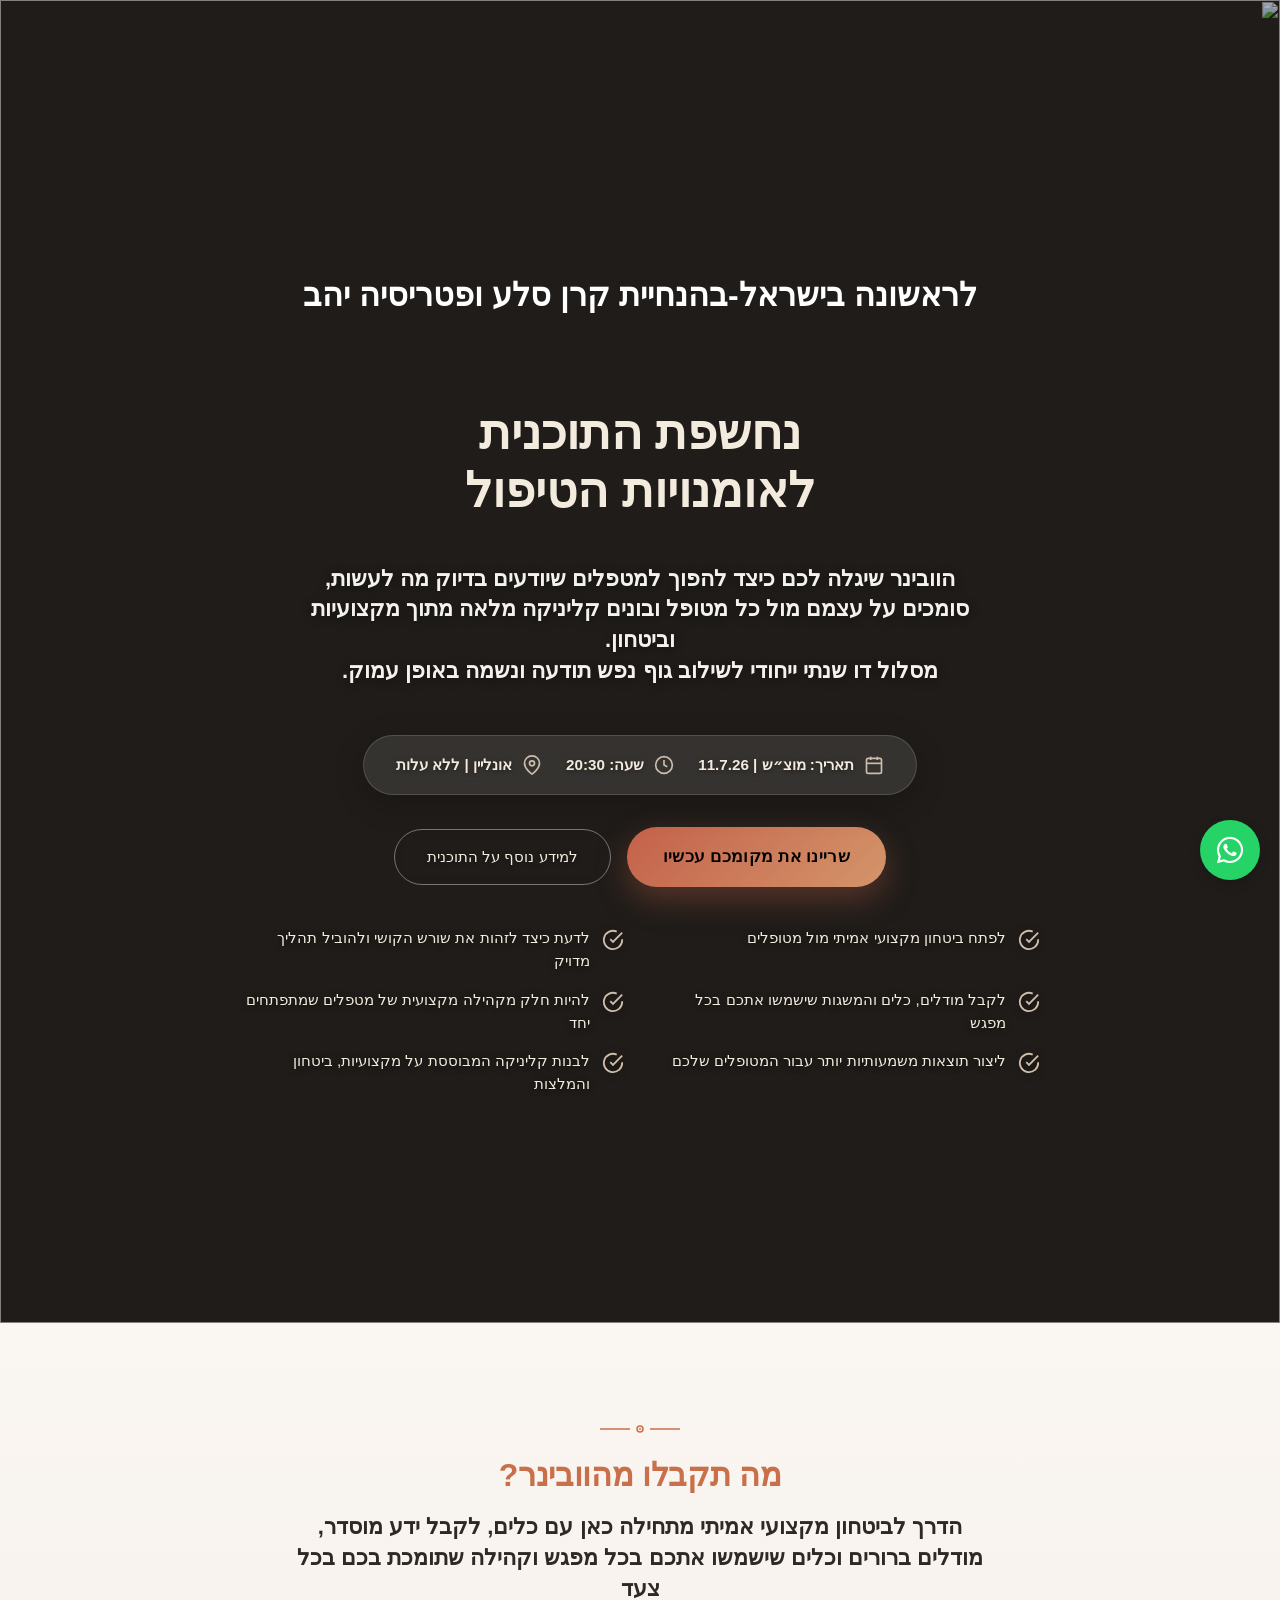
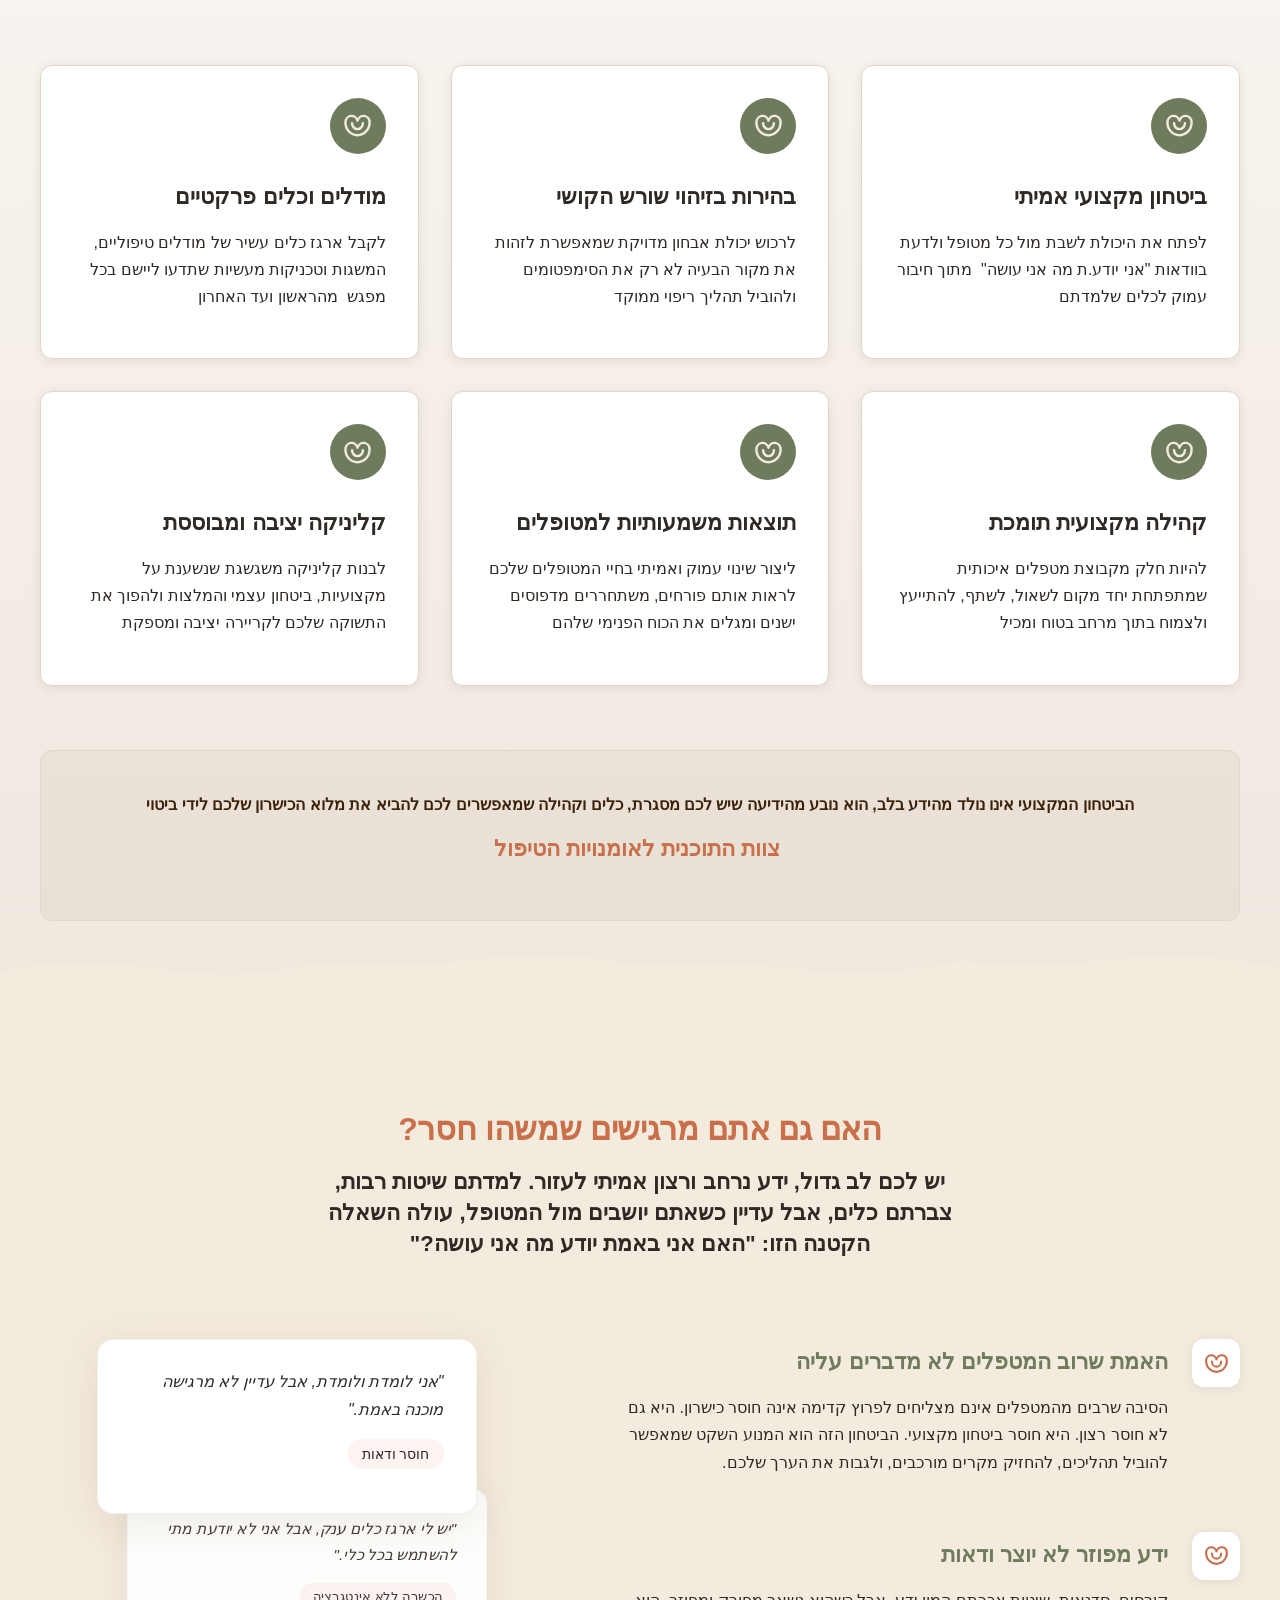
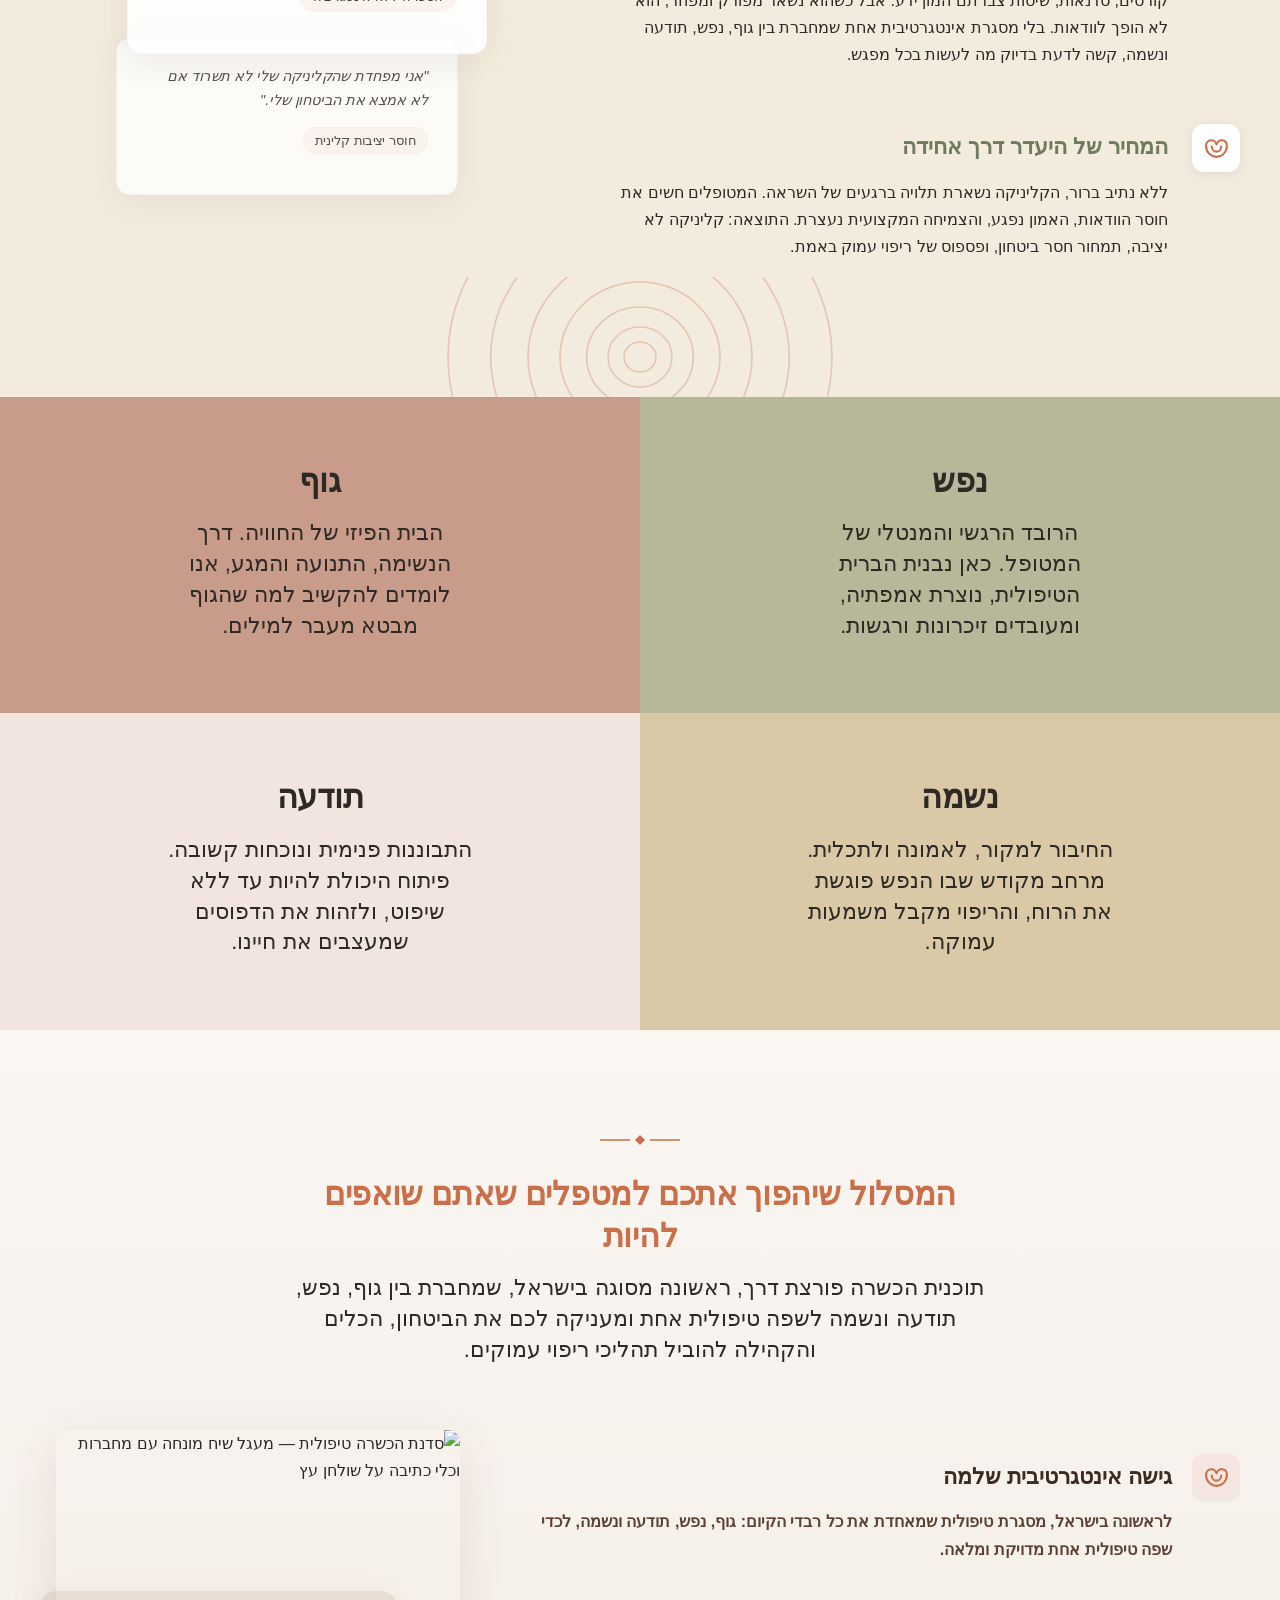
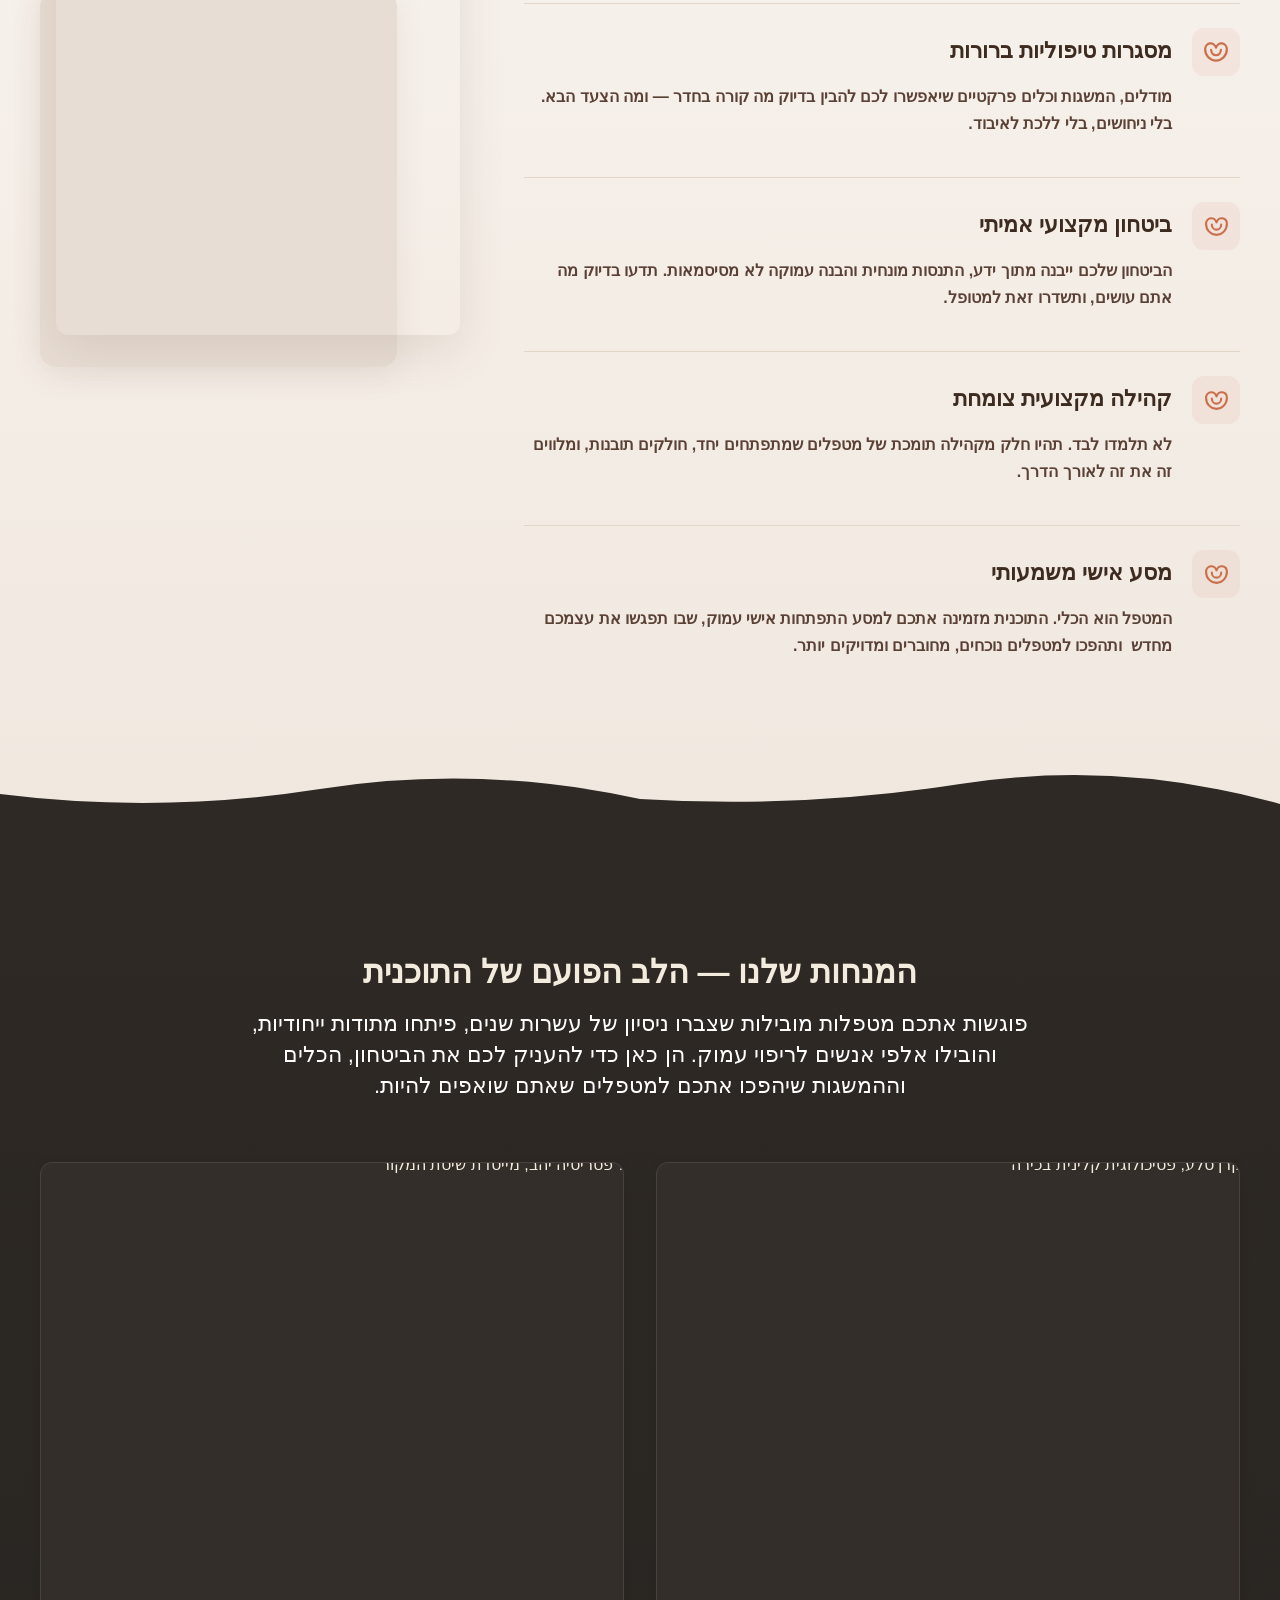
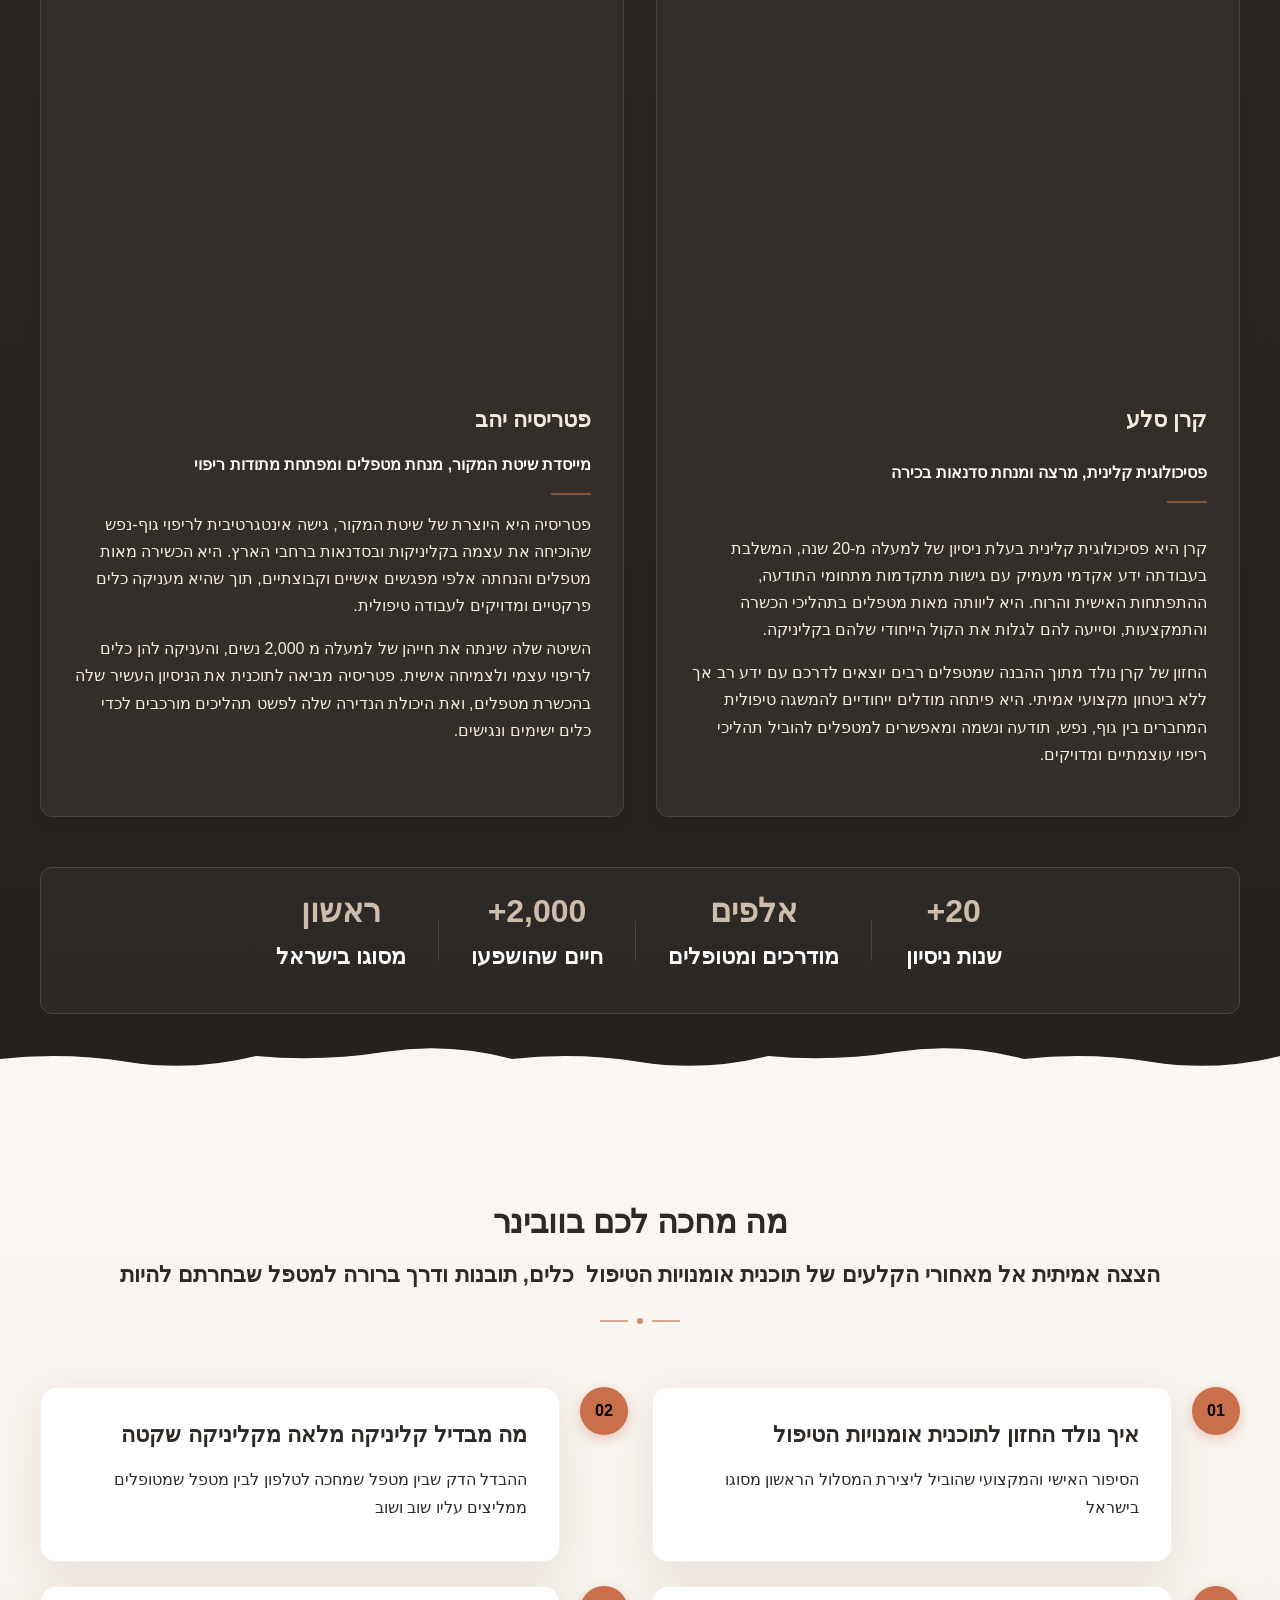
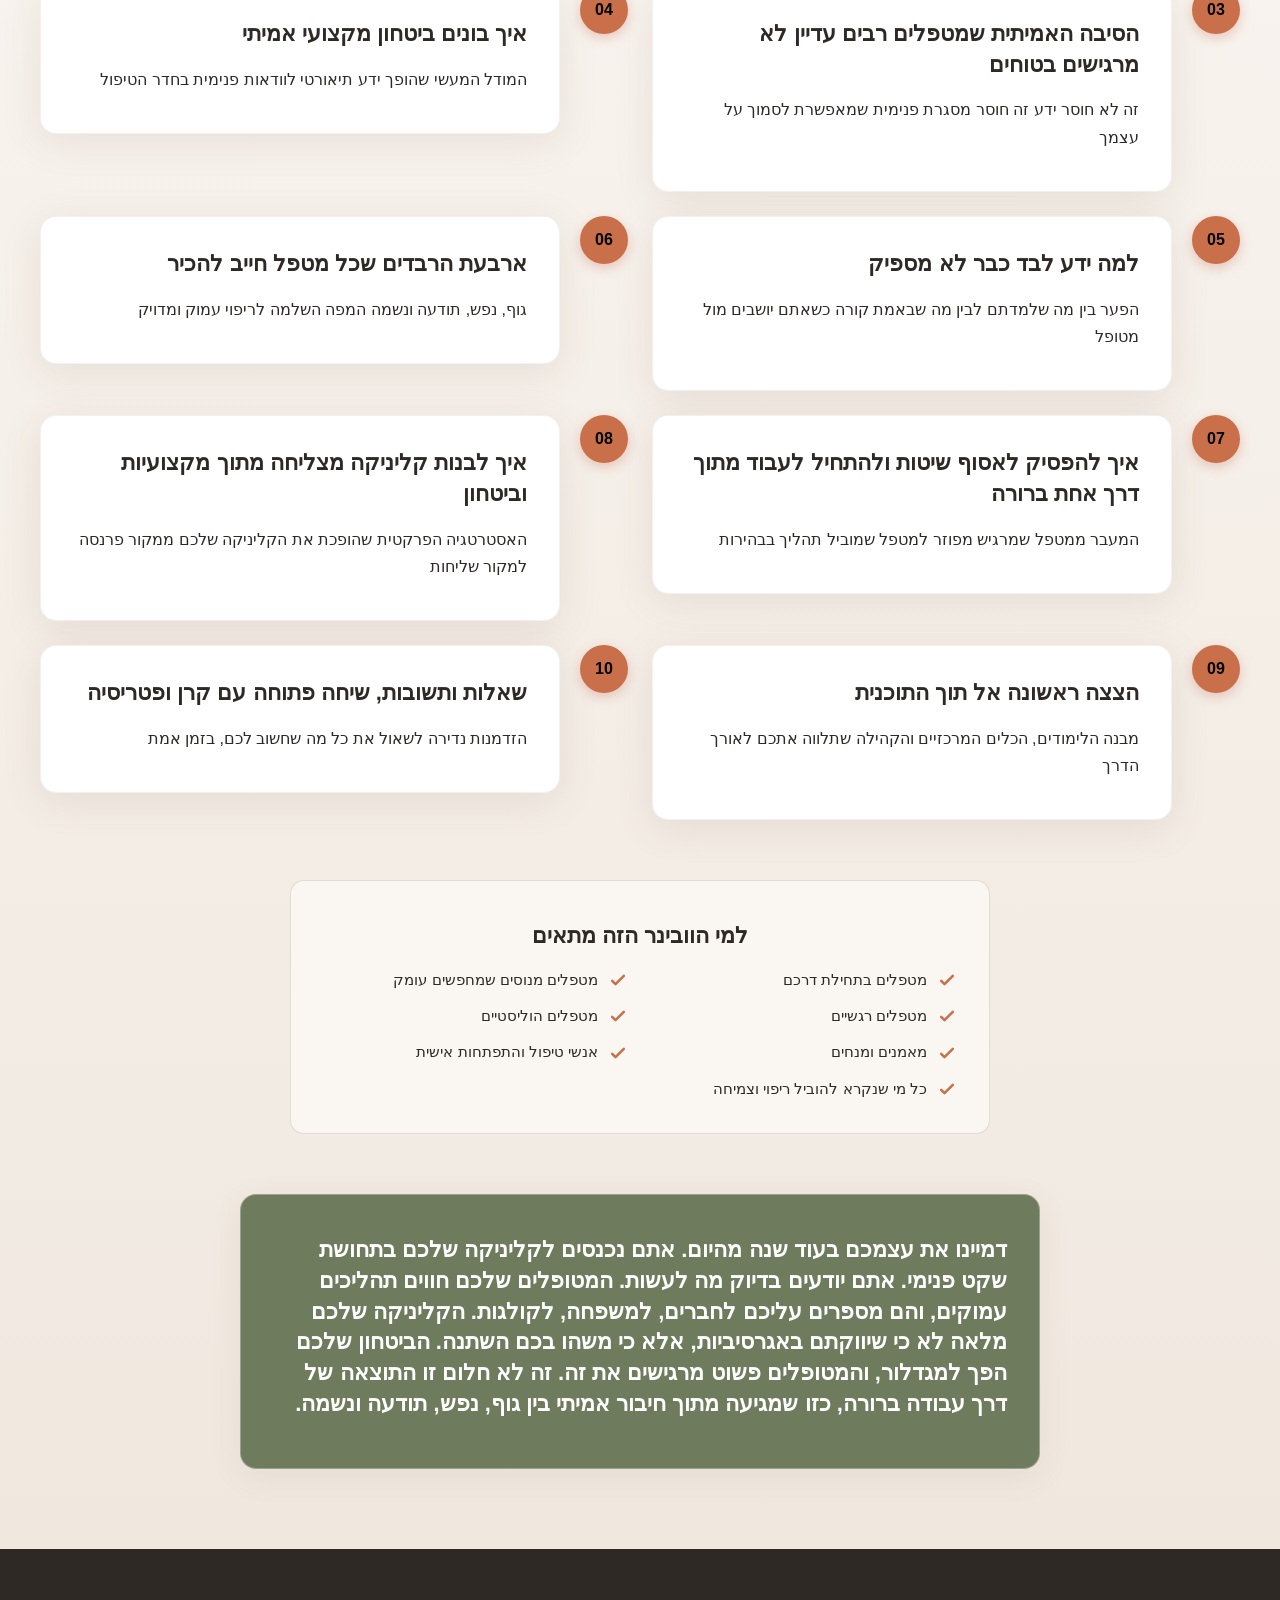
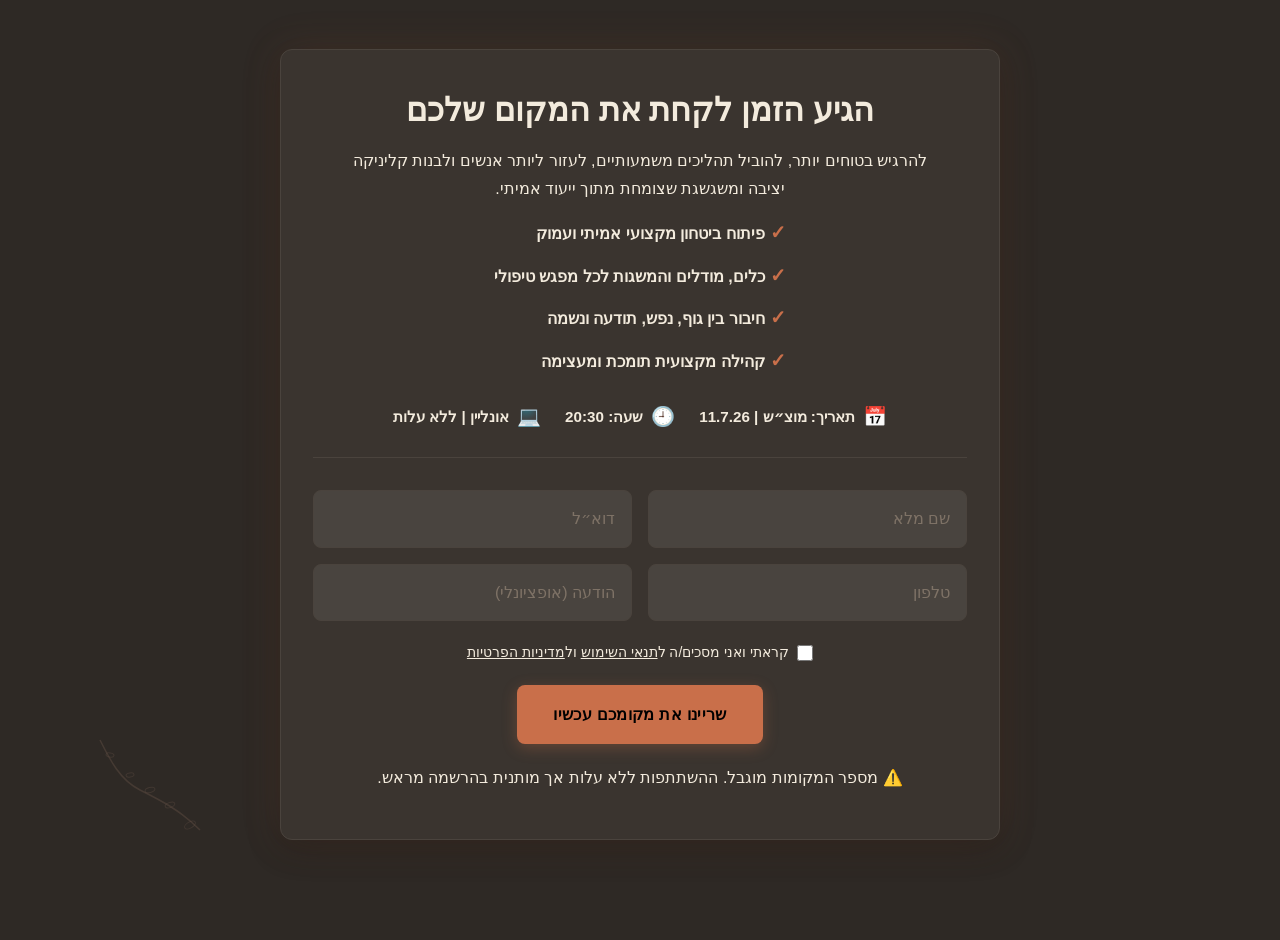
==== commit b2aa3095: "Incremental sync: 1 page(s) — update_image" ====
--- a/index.html
+++ b/index.html
@@ -1550,43 +1550,43 @@
 </script>
   
   <main id="main">
-    <section class="index-hero-section" data-layout-spec="בית-hero" data-hero-type="fullscreen-scrim" data-zappy-section="true" id="hero-dup-1781789237318" style="position: relative; overflow: hidden; --zappy-mobile-bg-position: 52% 63%; min-height: 1322.8px !important; cursor: url(&quot; data: image/svg+xml,%3Csvg width='18' height='18' viewBox='0 0 50 50' fill='none' xmlns='http://www.w3.org/2000/svg'%3E%3Cpath d='M29.2344 9.93125L4.87351 34.2922C4.67351 34.4922 4.52976 34.7437 4.46101 35.0203L1.60789 46.4984C1.47664 47.0312 1.63289 47.5922 2.02039 47.9797C2.40945 48.3688 2.97351 48.5219 3.50164 48.3922L14.9798 45.5406C15.2548 45.4719 15.5063 45.3297 15.7079 45.1281L40.0688 20.7672L29.2344 9.93125Z' fill='%23FF0083'/%3E%3Cpath d='M46.1937 3.80781C43.2062 0.820311 38.3468 0.820311 35.3578 3.80781L31.4421 7.72344L42.2781 18.5594L46.1937 14.6437C49.1812 11.6547 49.1812 6.79531 46.1937 3.80781Z' fill='%23FF0083'/%3E%3C/svg%3E&amp;quot" data-zappy-bg-color="" data-zappy-bg-overlay-color="#000000" data-zappy-bg-overlay-opacity="63" data-zappy-bg-video-type="" data-zappy-bg-video-url="" data-element-id="zappy-hero-bg-hero-dup-1781789237318" data-element-type="background-image" data-zappy-bg-position="36% 62%" data-zappy-bg-zoom="1" data-mobile-bg-position="52% 63%" data-zappy-mobile-bg-zoom="1"><div data-zappy-zoom-wrapper="true" data-zappy-zoom-wrapper-width-mode="full" style="position: absolute; inset: 0; width: 100%; height: 100%; z-index: 0; overflow: hidden"><img data-hero-bg="true" src="/assets/business-general-hero-upload-1781791352594.webp" alt="" style="position: absolute; inset: 0; width: 100%; height: 100%; object-fit: cover; object-position: 65% 42%; max-width: none; max-height: none; margin: 0"></div>
+    <section class="index-hero-section" data-layout-spec="בית-hero" data-hero-type="fullscreen-scrim" data-zappy-section="true" id="hero-dup-1781789237318" style="position: relative; overflow: hidden; --zappy-mobile-bg-position: 52% 63%; min-height: 1322.8px !important; cursor: url(&quot; data: image/svg+xml,%3Csvg width='18' height='18' viewBox='0 0 50 50' fill='none' xmlns='http://www.w3.org/2000/svg'%3E%3Cpath d='M29.2344 9.93125L4.87351 34.2922C4.67351 34.4922 4.52976 34.7437 4.46101 35.0203L1.60789 46.4984C1.47664 47.0312 1.63289 47.5922 2.02039 47.9797C2.40945 48.3688 2.97351 48.5219 3.50164 48.3922L14.9798 45.5406C15.2548 45.4719 15.5063 45.3297 15.7079 45.1281L40.0688 20.7672L29.2344 9.93125Z' fill='%23FF0083'/%3E%3Cpath d='M46.1937 3.80781C43.2062 0.820311 38.3468 0.820311 35.3578 3.80781L31.4421 7.72344L42.2781 18.5594L46.1937 14.6437C49.1812 11.6547 49.1812 6.79531 46.1937 3.80781Z' fill='%23FF0083'/%3E%3C/svg%3E&amp;quot" data-zappy-bg-color="" data-zappy-bg-overlay-color="#000000" data-zappy-bg-overlay-opacity="33" data-zappy-bg-video-type="" data-zappy-bg-video-url="" data-element-id="zappy-hero-bg-hero-dup-1781789237318" data-element-type="background-image" data-zappy-bg-position="36% 62%" data-zappy-bg-zoom="1" data-mobile-bg-position="52% 63%" data-zappy-mobile-bg-zoom="1"><div data-zappy-zoom-wrapper="true" data-zappy-zoom-wrapper-width-mode="full" style="position: absolute !important; top: 0px !important; right: 0px; bottom: 0px; left: 0px !important; width: 100% !important; height: 100% !important; z-index: 1 !important; overflow: hidden !important; max-width: none !important;" data-zappy-zoom-wrapper-align="center" data-zappy-zoom-clip="true" data-zappy-wrapper-margins-applied="true"><img data-hero-bg="true" src="/assets/business-general-hero-upload-1781791352594.webp" alt="" style="position: absolute !important; top: 0% !important; right: 0px; bottom: 0px; left: 0% !important; width: 100% !important; height: 100% !important; object-fit: cover !important; object-position: 63% 62% !important; max-width: none !important; max-height: none !important; margin: 0px !important; display: block !important;" data-zappy-zoom="1" data-hero-background="true" data-element-type="image" data-element-id="img-1782202739949-2agc6z221" data-zappy-object-position="63% 62%"></div>
   <!-- Background Media Layer -->
   <div class="hero-bg-wrapper">
     
   </div>
 
   <!-- Scrim Overlay Layer -->
-  <div class="hero-scrim" aria-hidden="true" style="display: none" data-zappy-original-bg="hidden"></div>
+  <div class="hero-scrim" aria-hidden="true" style="display: none" data-zappy-original-bg="hidden" data-zappy-gradient-scrim="true"></div>
 
   <!-- Mandala Decorative Motif -->
   
 
   <!-- Text/CTA Overlay Group -->
-  <div class="zappy-hero-overlay" style="position:absolute;inset:0;z-index:1;background:rgba(0, 0, 0, 0.63);pointer-events:none;"></div><div class="hero-content-container" style="position: relative; z-index: 2">
+  <div class="zappy-hero-overlay" style="position: absolute; inset: 0px; z-index: 1; background: rgba(0, 0, 0, 0.33); pointer-events: none;"></div><div class="hero-content-container" style="position: relative; z-index: 2">
     <div class="hero-text-group">
-      <h2 ><span style="color: #ffffff !important">לראשונה בישראל-בהנחיית קרן סלע ופטריסיה יהב</span></h2>
-      <h1 class="hero-headline" style="box-sizing: border-box !important; display: block !important; width: min(307px, max(100%, -48px + 100vw)) !important; max-width: 307px !important; margin-left: calc(0.5 * (100% - min(307px, max(100%, -48px + 100vw)))) !important; margin-right: calc(0.5 * (100% - min(307px, max(100%, -48px + 100vw)))) !important; margin-inline: calc(0.5 * (100% - min(307px, max(100%, -48px + 100vw)))) !important;" data-zappy-text-width="custom"></h1><h1 ><span style="color: #f3ebdd !important"><span style="color: #f3ebdd !important">נחשפת התוכנית<br>לאומנויות הטיפול</span></span></h1>
-      <h3 class="hero-subtitle" ><span style="color: #fffefc !important">הוובינר שיגלה לכם כיצד להפוך למטפלים שיודעים בדיוק מה לעשות, סומכים על עצמם מול כל מטופל ובונים קליניקה מלאה מתוך מקצועיות וביטחון.<br>מסלול דו שנתי ייחודי לשילוב גוף נפש תודעה ונשמה באופן עמוק.</span></h3>
+      <h2 style="color: rgb(243, 235, 221) !important;"><span style="color: #ffffff !important">לראשונה בישראל-בהנחיית קרן סלע ופטריסיה יהב</span></h2>
+      <h1 class="hero-headline" style="box-sizing: border-box !important; display: block !important; width: min(307px, max(100%, -48px + 100vw)) !important; max-width: 307px !important; margin-left: calc(0.5 * (100% - min(307px, max(100%, -48px + 100vw)))) !important; margin-right: calc(0.5 * (100% - min(307px, max(100%, -48px + 100vw)))) !important; margin-inline: calc(0.5 * (100% - min(307px, max(100%, -48px + 100vw)))) !important;" data-zappy-text-width="custom"></h1><h1 style="color: rgb(243, 235, 221) !important;"><span style="color: #f3ebdd !important"><span style="color: #f3ebdd !important">נחשפת התוכנית<br>לאומנויות הטיפול</span></span></h1>
+      <h3 class="hero-subtitle" style=""><span style="color: #fffefc !important">הוובינר שיגלה לכם כיצד להפוך למטפלים שיודעים בדיוק מה לעשות, סומכים על עצמם מול כל מטופל ובונים קליניקה מלאה מתוך מקצועיות וביטחון.<br>מסלול דו שנתי ייחודי לשילוב גוף נפש תודעה ונשמה באופן עמוק.</span></h3>
     </div>
 
     <div class="hero-event-details">
-      <div class="event-item" >
+      <div class="event-item" style="">
         <svg data-element-type="icon" data-icon-type="svg" class="event-icon" viewBox="0 0 24 24" fill="none" stroke="currentColor" stroke-width="2" style="cursor: pointer;"><rect x="3" y="4" width="18" height="18" rx="2" ry="2"></rect><line x1="16" y1="2" x2="16" y2="6"></line><line x1="8" y1="2" x2="8" y2="6"></line><line x1="3" y1="10" x2="21" y2="10"></line></svg>
-        <span ><b>תאריך: מוצ״ש | 11.7.26</b></span>
-      </div>
-      <div class="event-item" >
+        <span style=""><b>תאריך: מוצ״ש | 11.7.26</b></span>
+      </div>
+      <div class="event-item" style="">
         <svg data-element-type="icon" data-icon-type="svg" class="event-icon" viewBox="0 0 24 24" fill="none" stroke="currentColor" stroke-width="2" style="cursor: pointer;" data-element-id="zappy-temp-icon-1782047087097-lzomu3zpe"><circle cx="12" cy="12" r="10"></circle><polyline points="12 6 12 12 16 14"></polyline></svg>
-        <span ><b>שעה: 20:30</b></span>
+        <span style=""><b>שעה: 20:30</b></span>
       </div>
       <div class="event-item">
         <svg data-element-type="icon" data-icon-type="svg" class="event-icon" viewBox="0 0 24 24" fill="none" stroke="currentColor" stroke-width="2"><path d="M21 10c0 7-9 13-9 13s-9-6-9-13a9 9 0 0 1 18 0z"></path><circle cx="12" cy="10" r="3"></circle></svg>
-        <span ><b>אונליין | ללא עלות</b></span>
+        <span style=""><b>אונליין | ללא עלות</b></span>
       </div>
     </div>
 
     <div class="hero-cta-group">
-      <a href="#register" class="btn-primary-hero" data-element-type="button" data-element-id="btn-1781791330836-fopgxj4zm" data-native-element="true">שריינו את מקומכם עכשיו</a>
+      <a href="#register" class="btn-primary-hero" data-element-type="button" data-element-id="btn-1781791330836-fopgxj4zm" data-native-element="true" style="color: rgb(0, 0, 0) !important;">שריינו את מקומכם עכשיו</a>
       <a href="#learn-more" class="btn-ghost-hero" data-element-type="button" data-element-id="btn-1781791330836-trhwvx5a3" data-native-element="true">למידע נוסף על התוכנית</a>
     </div>
 
@@ -1631,8 +1631,8 @@
           <circle cx="40" cy="6" r="1" fill="var(--primary)"></circle>
         </svg>
       </div>
-      <h2 class="benefits-heading" ><span style="color: #2e2925 !important"><span style="color: #c96f4a !important">מה תקבלו מהוובינר?</span></span></h2>
-      <h3 >הדרך לביטחון מקצועי אמיתי מתחילה כאן עם כלים,&nbsp;לקבל ידע מוסדר, מודלים ברורים וכלים שישמשו אתכם בכל מפגש וקהילה שתומכת בכם בכל צעד</h3>
+      <h2 class="benefits-heading" style=""><span style="color: #2e2925 !important"><span style="color: #c96f4a !important">מה תקבלו מהוובינר?</span></span></h2>
+      <h3 style="">הדרך לביטחון מקצועי אמיתי מתחילה כאן עם כלים,&nbsp;לקבל ידע מוסדר, מודלים ברורים וכלים שישמשו אתכם בכל מפגש וקהילה שתומכת בכם בכל צעד</h3>
     </div>
 
     <!-- Benefits Grid -->
@@ -1694,8 +1694,8 @@
 
     <!-- Reflective Statement Band -->
     <div class="benefits-reflection-band">
-      <p ><b><span style="color: #3d2008 !important">הביטחון המקצועי אינו נולד מהידע בלב, הוא נובע מהידיעה שיש לכם מסגרת, כלים וקהילה שמאפשרים לכם להביא את מלוא הכישרון שלכם לידי ביטוי</span></b></p>
-      <div class="benefits-reflection-author" ><h3 ><p ></p></h3><h3 ><b><span style="color: #c96f4a !important">&nbsp;צוות התוכנית לאומנויות הטיפול</span></b></h3></div>
+      <p style=""><b><span style="color: #3d2008 !important">הביטחון המקצועי אינו נולד מהידע בלב, הוא נובע מהידיעה שיש לכם מסגרת, כלים וקהילה שמאפשרים לכם להביא את מלוא הכישרון שלכם לידי ביטוי</span></b></p>
+      <div class="benefits-reflection-author" style=""><h3 style=""><p style=""></p></h3><h3 style=""><b><span style="color: #c96f4a !important">&nbsp;צוות התוכנית לאומנויות הטיפול</span></b></h3></div>
     </div>
   </div>
 
@@ -1711,8 +1711,8 @@
     <div class="story-container">
         <!-- Top Centered Block -->
         <div class="story-intro">
-            <h2 class="story-intro-heading" ><span style="color: #c96f4a !important">האם גם אתם מרגישים שמשהו חסר?</span></h2>
-            <h3 >יש לכם לב גדול, ידע נרחב ורצון אמיתי לעזור. למדתם שיטות רבות, צברתם כלים, אבל עדיין כשאתם יושבים מול המטופל, עולה השאלה הקטנה הזו: "האם אני באמת יודע מה אני עושה?"</h3>
+            <h2 class="story-intro-heading" style=""><span style="color: #c96f4a !important">האם גם אתם מרגישים שמשהו חסר?</span></h2>
+            <h3 style="">יש לכם לב גדול, ידע נרחב ורצון אמיתי לעזור. למדתם שיטות רבות, צברתם כלים, אבל עדיין כשאתם יושבים מול המטופל, עולה השאלה הקטנה הזו: "האם אני באמת יודע מה אני עושה?"</h3>
         </div>
 
         <!-- Bottom Asymmetrical Split -->
@@ -1724,7 +1724,7 @@
                         <svg xmlns="http://www.w3.org/2000/svg" aria-hidden="true" role="img" width="25" height="25" viewBox="0 0 24 24" data-icon="tabler:brand-badoo" data-iconify="tabler:brand-badoo" data-element-type="icon" data-element-id="zappy-temp-icon-1781787096330-79yciqp3a" data-icon-type="iconify" data-size-adjusted="true" style="width: 25px; height: 25px; display: inline-block; vertical-align: -0.125em; color: rgb(201, 111, 74); pointer-events: auto; cursor: pointer;" class="iconify iconify--tabler"><g fill="none" stroke="currentColor" stroke-linecap="round" stroke-linejoin="round" stroke-width="2"><path d="M22 9.43C22 15.268 17.523 20 12 20S2 15.338 2 9.5c0-2.667 1.83-5.01 4.322-5.429C8.814 3.653 11.222 5.463 12 8c.768-2.54 3.177-4.354 5.668-3.931C20.163 4.486 22 6.759 22 9.429"></path><path d="M7.5 10c0 2.761 2.015 5 4.5 5s4.5-2.239 4.5-5"></path></g></svg>
                     </div>
                     <div class="narrative-content">
-                        <h3 class="narrative-title" ><span style="color: #2e2925 !important"><span style="color: #6f7b5d !important">האמת שרוב המטפלים לא מדברים עליה</span></span></h3>
+                        <h3 class="narrative-title" style=""><span style="color: #2e2925 !important"><span style="color: #6f7b5d !important">האמת שרוב המטפלים לא מדברים עליה</span></span></h3>
                         <p class="narrative-text">הסיבה שרבים מהמטפלים אינם מצליחים לפרוץ קדימה אינה חוסר כישרון. היא גם לא חוסר רצון. היא חוסר ביטחון מקצועי. הביטחון הזה הוא המנוע השקט שמאפשר להוביל תהליכים, להחזיק מקרים מורכבים, ולגבות את הערך שלכם.</p>
                     </div>
                 </div>
@@ -1733,8 +1733,8 @@
                         <svg xmlns="http://www.w3.org/2000/svg" aria-hidden="true" role="img" width="25" height="25" viewBox="0 0 24 24" data-icon="tabler:brand-badoo" data-iconify="tabler:brand-badoo" data-element-type="icon" data-element-id="zappy-temp-icon-1781787086713-x695472jg" data-icon-type="iconify" data-size-adjusted="true" style="width: 25px; height: 25px; display: inline-block; vertical-align: -0.125em; color: rgb(201, 111, 74); pointer-events: auto; cursor: pointer;" class="iconify iconify--tabler"><g fill="none" stroke="currentColor" stroke-linecap="round" stroke-linejoin="round" stroke-width="2"><path d="M22 9.43C22 15.268 17.523 20 12 20S2 15.338 2 9.5c0-2.667 1.83-5.01 4.322-5.429C8.814 3.653 11.222 5.463 12 8c.768-2.54 3.177-4.354 5.668-3.931C20.163 4.486 22 6.759 22 9.429"></path><path d="M7.5 10c0 2.761 2.015 5 4.5 5s4.5-2.239 4.5-5"></path></g></svg>
                     </div>
                     <div class="narrative-content">
-                        <h3 class="narrative-title" ><span style="color: #6f7b5d !important">ידע מפוזר לא יוצר ודאות</span></h3>
-                        <p class="narrative-text" >קורסים, סדנאות, שיטות צברתם המון ידע. אבל כשהוא נשאר מפורק ומפוזר, הוא לא הופך לוודאות. בלי מסגרת אינטגרטיבית אחת שמחברת בין גוף, נפש, תודעה ונשמה, קשה לדעת בדיוק מה לעשות בכל מפגש.</p>
+                        <h3 class="narrative-title" style=""><span style="color: #6f7b5d !important">ידע מפוזר לא יוצר ודאות</span></h3>
+                        <p class="narrative-text" style="">קורסים, סדנאות, שיטות צברתם המון ידע. אבל כשהוא נשאר מפורק ומפוזר, הוא לא הופך לוודאות. בלי מסגרת אינטגרטיבית אחת שמחברת בין גוף, נפש, תודעה ונשמה, קשה לדעת בדיוק מה לעשות בכל מפגש.</p>
                     </div>
                 </div>
                 <div class="narrative-block" data-grid-item-index="2">
@@ -1742,7 +1742,7 @@
                         <svg xmlns="http://www.w3.org/2000/svg" aria-hidden="true" role="img" width="25" height="25" viewBox="0 0 24 24" data-icon="tabler:brand-badoo" data-iconify="tabler:brand-badoo" data-element-type="icon" data-element-id="zappy-temp-icon-1781787077098-ckyk7p9xl" data-icon-type="iconify" data-size-adjusted="true" style="width: 25px; height: 25px; display: inline-block; vertical-align: -0.125em; color: rgb(201, 111, 74); pointer-events: auto; cursor: pointer;" class="iconify iconify--tabler"><g fill="none" stroke="currentColor" stroke-linecap="round" stroke-linejoin="round" stroke-width="2"><path d="M22 9.43C22 15.268 17.523 20 12 20S2 15.338 2 9.5c0-2.667 1.83-5.01 4.322-5.429C8.814 3.653 11.222 5.463 12 8c.768-2.54 3.177-4.354 5.668-3.931C20.163 4.486 22 6.759 22 9.429"></path><path d="M7.5 10c0 2.761 2.015 5 4.5 5s4.5-2.239 4.5-5"></path></g></svg>
                     </div>
                     <div class="narrative-content">
-                        <h3 class="narrative-title" ><span style="color: #2e2925 !important"><span style="color: #6f7b5d !important">המחיר של היעדר דרך אחידה</span></span></h3>
+                        <h3 class="narrative-title" style=""><span style="color: #2e2925 !important"><span style="color: #6f7b5d !important">המחיר של היעדר דרך אחידה</span></span></h3>
                         <p class="narrative-text">ללא נתיב ברור, הקליניקה נשארת תלויה ברגעים של השראה. המטופלים חשים את חוסר הוודאות, האמון נפגע, והצמיחה המקצועית נעצרת. התוצאה: קליניקה לא יציבה, תמחור חסר ביטחון, ופספוס של ריפוי עמוק באמת.</p>
                     </div>
                 </div>
@@ -1806,7 +1806,7 @@
     <article class="home-layout-section__panel home-layout-section__panel--guf" data-grid-item-index="1">
       <div class="home-layout-section__panel-content">
         <h2 class="home-layout-section__panel-title">גוף</h2>
-        <h3 ><span style="font-weight: normal;">הבית הפיזי של החוויה. דרך הנשימה, התנועה והמגע, אנו לומדים להקשיב למה שהגוף מבטא מעבר למילים.</span></h3>
+        <h3 style=""><span style="font-weight: normal;">הבית הפיזי של החוויה. דרך הנשימה, התנועה והמגע, אנו לומדים להקשיב למה שהגוף מבטא מעבר למילים.</span></h3>
       </div>
     </article>
 
@@ -1841,8 +1841,8 @@
                     <line x1="50" y1="10" x2="80" y2="10" stroke="var(--primary)" stroke-width="1.5"></line>
                 </svg>
             </div>
-            <h2 class="index-features-section__title" ><span style="color: #c96f4a !important"><span style="color: #c96f4a !important">המסלול שיהפוך אתכם למטפלים שאתם שואפים להיות</span></span></h2>
-            <h3 ><span style="font-weight: normal;">תוכנית הכשרה פורצת דרך, ראשונה מסוגה בישראל, שמחברת בין גוף, נפש, תודעה ונשמה לשפה טיפולית אחת ומעניקה לכם את הביטחון, הכלים והקהילה להוביל תהליכי ריפוי עמוקים.</span></h3>
+            <h2 class="index-features-section__title" style=""><span style="color: #c96f4a !important"><span style="color: #c96f4a !important">המסלול שיהפוך אתכם למטפלים שאתם שואפים להיות</span></span></h2>
+            <h3 style=""><span style="font-weight: normal;">תוכנית הכשרה פורצת דרך, ראשונה מסוגה בישראל, שמחברת בין גוף, נפש, תודעה ונשמה לשפה טיפולית אחת ומעניקה לכם את הביטחון, הכלים והקהילה להוביל תהליכי ריפוי עמוקים.</span></h3>
         </div>
 
         <!-- 2-Column Layout: Features + Image -->
@@ -1855,7 +1855,7 @@
                     </div>
                     <div class="index-features-section__feature-text" data-grid-item-index="1">
                         <h3>גישה אינטגרטיבית שלמה</h3>
-                        <p ><b>לראשונה בישראל, מסגרת טיפולית שמאחדת את כל רבדי הקיום: גוף, נפש, תודעה ונשמה, לכדי שפה טיפולית אחת מדויקת ומלאה.</b></p>
+                        <p style=""><b>לראשונה בישראל, מסגרת טיפולית שמאחדת את כל רבדי הקיום: גוף, נפש, תודעה ונשמה, לכדי שפה טיפולית אחת מדויקת ומלאה.</b></p>
                     </div>
                 </div>
                 <div class="index-features-section__feature zappy-grid-item-nested-grid zappy-preserve-css-grid" data-grid-item-index="1" data-zappy-grid-align="start" data-original-gap="20px" style="display: grid; align-items: stretch !important;">
@@ -1864,7 +1864,7 @@
                     </div>
                     <div class="index-features-section__feature-text" data-grid-item-index="1">
                         <h3>מסגרות טיפוליות ברורות</h3>
-                        <p ><b>מודלים, המשגות וכלים פרקטיים שיאפשרו לכם להבין בדיוק מה קורה בחדר — ומה הצעד הבא. בלי ניחושים, בלי ללכת לאיבוד.</b></p>
+                        <p style=""><b>מודלים, המשגות וכלים פרקטיים שיאפשרו לכם להבין בדיוק מה קורה בחדר — ומה הצעד הבא. בלי ניחושים, בלי ללכת לאיבוד.</b></p>
                     </div>
                 </div>
                 <div class="index-features-section__feature zappy-grid-item-nested-grid zappy-preserve-css-grid" data-grid-item-index="2" data-zappy-grid-align="start" data-original-gap="20px" style="display: grid; align-items: stretch !important;">
@@ -1873,7 +1873,7 @@
                     </div>
                     <div class="index-features-section__feature-text" data-grid-item-index="1">
                         <h3>ביטחון מקצועי אמיתי</h3>
-                        <p ><b>הביטחון שלכם ייבנה מתוך ידע, התנסות מונחית והבנה עמוקה לא מסיסמאות. תדעו בדיוק מה אתם עושים, ותשדרו זאת למטופל.</b></p>
+                        <p style=""><b>הביטחון שלכם ייבנה מתוך ידע, התנסות מונחית והבנה עמוקה לא מסיסמאות. תדעו בדיוק מה אתם עושים, ותשדרו זאת למטופל.</b></p>
                     </div>
                 </div>
                 <div class="index-features-section__feature zappy-grid-item-nested-grid zappy-preserve-css-grid" data-grid-item-index="3" data-zappy-grid-align="start" data-original-gap="20px" style="display: grid; align-items: stretch !important;">
@@ -1882,7 +1882,7 @@
                     </div>
                     <div class="index-features-section__feature-text" data-grid-item-index="1">
                         <h3>קהילה מקצועית צומחת</h3>
-                        <p ><b>לא תלמדו לבד. תהיו חלק מקהילה תומכת של מטפלים שמתפתחים יחד, חולקים תובנות, ומלווים זה את זה לאורך הדרך.</b></p>
+                        <p style=""><b>לא תלמדו לבד. תהיו חלק מקהילה תומכת של מטפלים שמתפתחים יחד, חולקים תובנות, ומלווים זה את זה לאורך הדרך.</b></p>
                     </div>
                 </div>
                 <div class="index-features-section__feature zappy-grid-item-nested-grid zappy-preserve-css-grid" data-grid-item-index="4" data-zappy-grid-align="start" data-original-gap="20px" style="display: grid; align-items: stretch !important;">
@@ -1891,7 +1891,7 @@
                     </div>
                     <div class="index-features-section__feature-text" data-grid-item-index="1">
                         <h3>מסע אישי משמעותי</h3>
-                        <p ><b>המטפל הוא הכלי. התוכנית מזמינה אתכם למסע התפתחות אישי עמוק, שבו תפגשו את עצמכם מחדש&nbsp; ותהפכו למטפלים נוכחים, מחוברים ומדויקים יותר.</b></p>
+                        <p style=""><b>המטפל הוא הכלי. התוכנית מזמינה אתכם למסע התפתחות אישי עמוק, שבו תפגשו את עצמכם מחדש&nbsp; ותהפכו למטפלים נוכחים, מחוברים ומדויקים יותר.</b></p>
                     </div>
                 </div>
             </div>
@@ -1900,7 +1900,7 @@
             <div class="index-features-section__image-wrapper">
                 <div class="index-features-section__image-backplate" aria-hidden="true"></div>
                 <div class="index-features-section__image">
-                    <img loading="lazy" decoding="async" data-placeholder="index-features-image-1" data-context="A warm, softly-lit close-up of a facilitated circle discussion in a healing workshop. Hands resting gently on journals, a textured notebook with handwritten insights, and a cup of herbal tea on a wooden table. The atmosphere is intimate, grounded, and deeply human — capturing the essence of therapeutic education." width="600" height="750" src="/assets/site-index-features-image-1-remove_background-1781790344977-hx7uaz.png?v=1781790344977" alt="סדנת הכשרה טיפולית — מעגל שיח מונחה עם מחברות וכלי כתיבה על שולחן עץ" data-element-type="image" data-element-id="img-1781786072382-i3wyfm7ia" >
+                    <img loading="lazy" decoding="async" data-placeholder="index-features-image-1" data-context="A warm, softly-lit close-up of a facilitated circle discussion in a healing workshop. Hands resting gently on journals, a textured notebook with handwritten insights, and a cup of herbal tea on a wooden table. The atmosphere is intimate, grounded, and deeply human — capturing the essence of therapeutic education." width="600" height="750" src="/assets/site-index-features-image-1-remove_background-1781790344977-hx7uaz.png?v=1781790344977" alt="סדנת הכשרה טיפולית — מעגל שיח מונחה עם מחברות וכלי כתיבה על שולחן עץ" data-element-type="image" data-element-id="img-1781786072382-i3wyfm7ia" style="">
                 </div>
             </div>
         </div>
@@ -1920,9 +1920,9 @@
 <section data-band-index="4" id="team" class="index-team-section" data-layout-spec="בית-team">
     <div class="index-team-section__container">
         <!-- Section Header -->
-        <header class="index-team-section__header scrolled" >
+        <header class="index-team-section__header scrolled" style="">
             <h2 class="index-team-section__title">המנחות שלנו — הלב הפועם של התוכנית</h2>
-            <p class="index-team-section__subtitle" ></p><h3><span style="color: #ffffff !important"><span style="color: #ffffff !important"><span style="color: #8c7e70 !important"><span style="color: rgb(255, 255, 255) !important; font-weight: normal;">פוגשות אתכם מטפלות מובילות שצברו ניסיון של עשרות שנים, פיתחו מתודות ייחודיות, והובילו אלפי אנשים לריפוי עמוק. הן כאן כדי להעניק לכם את הביטחון, הכלים וההמשגות שיהפכו אתכם למטפלים שאתם שואפים להיות.</span></span></span></span></h3><p></p>
+            <p class="index-team-section__subtitle" style=""></p><h3><span style="color: #ffffff !important"><span style="color: #ffffff !important"><span style="color: #8c7e70 !important"><span style="color: rgb(255, 255, 255) !important; font-weight: normal;">פוגשות אתכם מטפלות מובילות שצברו ניסיון של עשרות שנים, פיתחו מתודות ייחודיות, והובילו אלפי אנשים לריפוי עמוק. הן כאן כדי להעניק לכם את הביטחון, הכלים וההמשגות שיהפכו אתכם למטפלים שאתם שואפים להיות.</span></span></span></span></h3><p></p>
         </header>
 
         <!-- Biographies Grid -->
@@ -1995,7 +1995,7 @@
     <!-- Header -->
     <div class="index-agenda-section__header">
       <h2 class="index-agenda-section__title">מה מחכה לכם בוובינר</h2>
-      <h3 >הצצה אמיתית אל מאחורי הקלעים של תוכנית אומנויות הטיפול&nbsp;&nbsp;<span style="background-color: initial;">כלים, תובנות ודרך ברורה למטפל שבחרתם להיות</span></h3>
+      <h3 style="">הצצה אמיתית אל מאחורי הקלעים של תוכנית אומנויות הטיפול&nbsp;&nbsp;<span style="background-color: initial;">כלים, תובנות ודרך ברורה למטפל שבחרתם להיות</span></h3>
       <!-- Divider Flourish -->
       <div class="index-agenda-section__flourish" aria-hidden="true">
         <svg viewBox="0 0 80 12" fill="none" xmlns="http://www.w3.org/2000/svg">
@@ -2114,7 +2114,7 @@
           <span class="index-agenda-section__item-number" style="color: rgb(0, 0, 0) !important;">10</span>
         </div>
         <div class="index-agenda-section__item-content card-default">
-          <h3 class="index-agenda-section__item-title" >שאלות ותשובות, שיחה פתוחה עם קרן ופטריסיה</h3>
+          <h3 class="index-agenda-section__item-title" style="">שאלות ותשובות, שיחה פתוחה עם קרן ופטריסיה</h3>
           <p class="index-agenda-section__item-text" style="color: rgb(46, 41, 37) !important;">הזדמנות נדירה לשאול את כל מה שחשוב לכם, בזמן אמת</p>
         </div>
       </div>
@@ -2125,11 +2125,11 @@
     <div class="index-agenda-section__audience">
       <div class="index-agenda-section__audience-card card-bordered">
         <h3 class="index-agenda-section__audience-title">למי הוובינר הזה מתאים</h3>
-        <ul class="index-agenda-section__audience-list" id="zappy-auto-grid-1781771545594-qpl0az" data-zappy-auto-grid="true" style="display: grid; --zappy-grid-cols: repeat(auto-fit, minmax(min(100%, 200px), 1fr)); grid-template-columns: repeat(auto-fit, minmax(min(100%, 200px), 1fr));" data-zappy-explicit-columns="true"><li class="index-agenda-section__audience-item" style="background-color: rgba(0, 0, 0, 0) !important; grid-area: auto !important; " data-grid-item-index="0">
+        <ul class="index-agenda-section__audience-list" id="zappy-auto-grid-1781771545594-qpl0az" data-zappy-auto-grid="true" style="display: grid; --zappy-grid-cols: repeat(auto-fit, minmax(min(100%, 200px), 1fr)); grid-template-columns: repeat(auto-fit, minmax(min(100%, 200px), 1fr));" data-zappy-explicit-columns="true"><li class="index-agenda-section__audience-item" style="background-color: rgba(0, 0, 0, 0) !important; grid-area: auto !important; cursor: text;" data-grid-item-index="0">
             <svg class="index-agenda-section__check-icon" viewBox="0 0 24 24" fill="none" xmlns="http://www.w3.org/2000/svg" data-element-type="icon" data-icon-type="svg" style="cursor: pointer;" data-element-id="icon-1781783289062-0tr18rmhb">
               <path d="M5 13L9 17L19 7" stroke="currentColor" stroke-width="2" stroke-linecap="round" stroke-linejoin="round"></path>
             </svg>
-            <span >מטפלים בתחילת דרכם</span>
+            <span style="cursor: text;">מטפלים בתחילת דרכם</span>
           </li><li class="index-agenda-section__audience-item" data-grid-item-index="1">
             <svg class="index-agenda-section__check-icon" viewBox="0 0 24 24" fill="none" xmlns="http://www.w3.org/2000/svg" data-element-type="icon" data-icon-type="svg" style="cursor: pointer;">
               <path d="M5 13L9 17L19 7" stroke="currentColor" stroke-width="2" stroke-linecap="round" stroke-linejoin="round"></path>
@@ -2155,7 +2155,7 @@
               <path d="M5 13L9 17L19 7" stroke="currentColor" stroke-width="2" stroke-linecap="round" stroke-linejoin="round"></path>
             </svg>
             <span>אנשי טיפול והתפתחות אישית</span>
-          </li><li class="index-agenda-section__audience-item" data-grid-item-index="6" >
+          </li><li class="index-agenda-section__audience-item" data-grid-item-index="6" style="">
             <svg class="index-agenda-section__check-icon" viewBox="0 0 24 24" fill="none" xmlns="http://www.w3.org/2000/svg" data-element-type="icon" data-icon-type="svg" style="cursor: pointer;">
               <path d="M5 13L9 17L19 7" stroke="currentColor" stroke-width="2" stroke-linecap="round" stroke-linejoin="round"></path>
             </svg>
@@ -2197,7 +2197,7 @@
         להרגיש בטוחים יותר, להוביל תהליכים משמעותיים, לעזור ליותר אנשים ולבנות קליניקה יציבה ומשגשגת שצומחת מתוך ייעוד אמיתי.
       </p>
 
-      <ul class="index-cta-section__benefits" data-zappy-grid-align="center" ><li class="index-cta-section__benefit-item" data-grid-item-index="0">
+      <ul class="index-cta-section__benefits" data-zappy-grid-align="center" style=""><li class="index-cta-section__benefit-item" data-grid-item-index="0">
           <span class="index-cta-section__check" aria-hidden="true" style="color: #c96f4a !important">✓&nbsp;<span style="color: rgb(243, 235, 221); font-size: 1rem;">פיתוח ביטחון מקצועי אמיתי ועמוק</span></span></li><li class="index-cta-section__benefit-item" data-grid-item-index="1">
           <span class="index-cta-section__check" aria-hidden="true" style="color: #c96f4a !important">✓&nbsp;<span style="color: rgb(243, 235, 221); font-size: 1rem;">כלים, מודלים והמשגות לכל מפגש טיפולי</span></span></li><li class="index-cta-section__benefit-item" data-grid-item-index="2">
           <span class="index-cta-section__check" aria-hidden="true" style="color: #c96f4a !important">✓&nbsp;<span style="color: rgb(243, 235, 221); font-size: 1rem;">חיבור בין גוף, נפש, תודעה ונשמה</span></span></li><li class="index-cta-section__benefit-item" data-grid-item-index="3">
@@ -2206,15 +2206,15 @@
       <div class="index-cta-section__details">
         <div class="index-cta-section__detail">
           <span class="index-cta-section__detail-icon" aria-hidden="true">📅</span>
-          <span class="index-cta-section__detail-text" ><b>תאריך: מוצ״ש | 11.7.26</b></span>
-        </div>
-        <div class="index-cta-section__detail" >
+          <span class="index-cta-section__detail-text" style=""><b>תאריך: מוצ״ש | 11.7.26</b></span>
+        </div>
+        <div class="index-cta-section__detail" style="">
           <span class="index-cta-section__detail-icon" aria-hidden="true">🕘</span>
-          <span class="index-cta-section__detail-text" ><b>שעה: 20:30</b></span>
-        </div>
-        <div class="index-cta-section__detail" >
+          <span class="index-cta-section__detail-text" style=""><b>שעה: 20:30</b></span>
+        </div>
+        <div class="index-cta-section__detail" style="">
           <span class="index-cta-section__detail-icon" aria-hidden="true">💻</span>
-          <span class="index-cta-section__detail-text" ><b>אונליין | ללא עלות</b></span>
+          <span class="index-cta-section__detail-text" style=""><b>אונליין | ללא עלות</b></span>
         </div>
       </div>
 
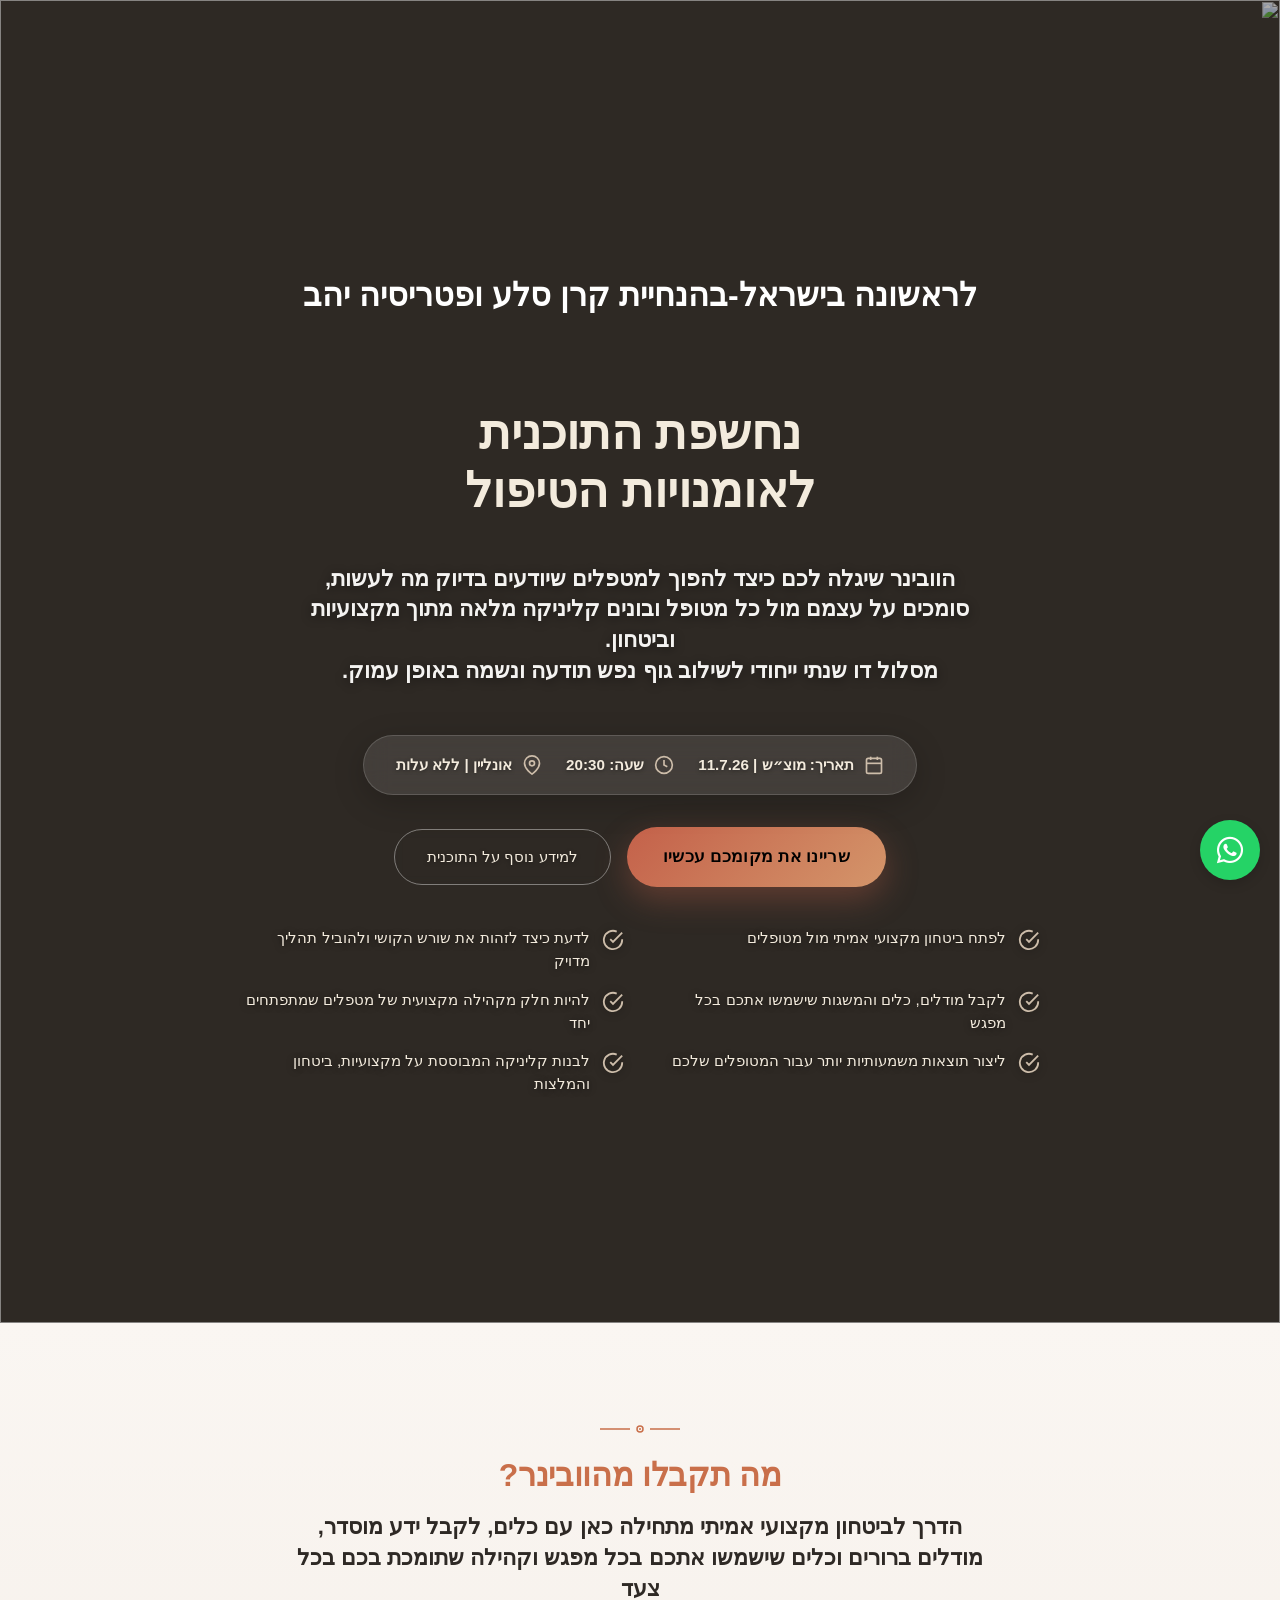
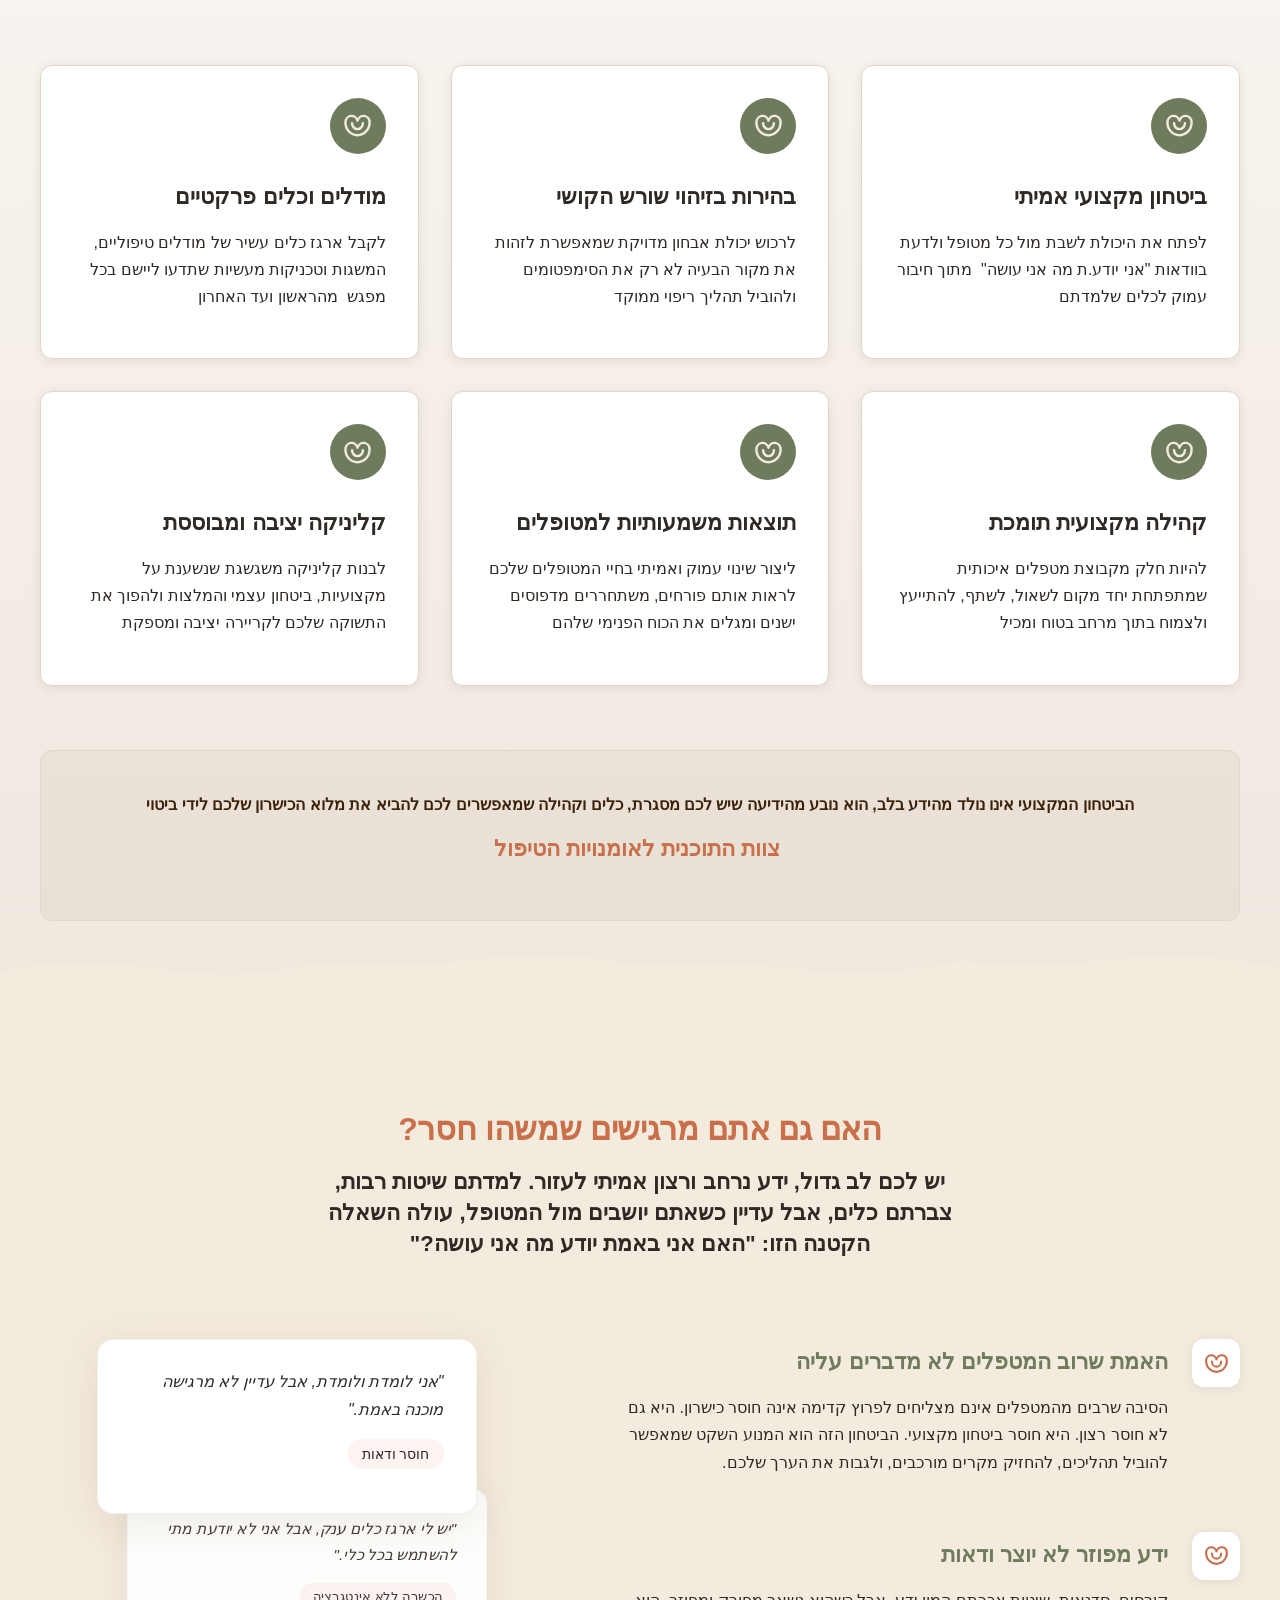
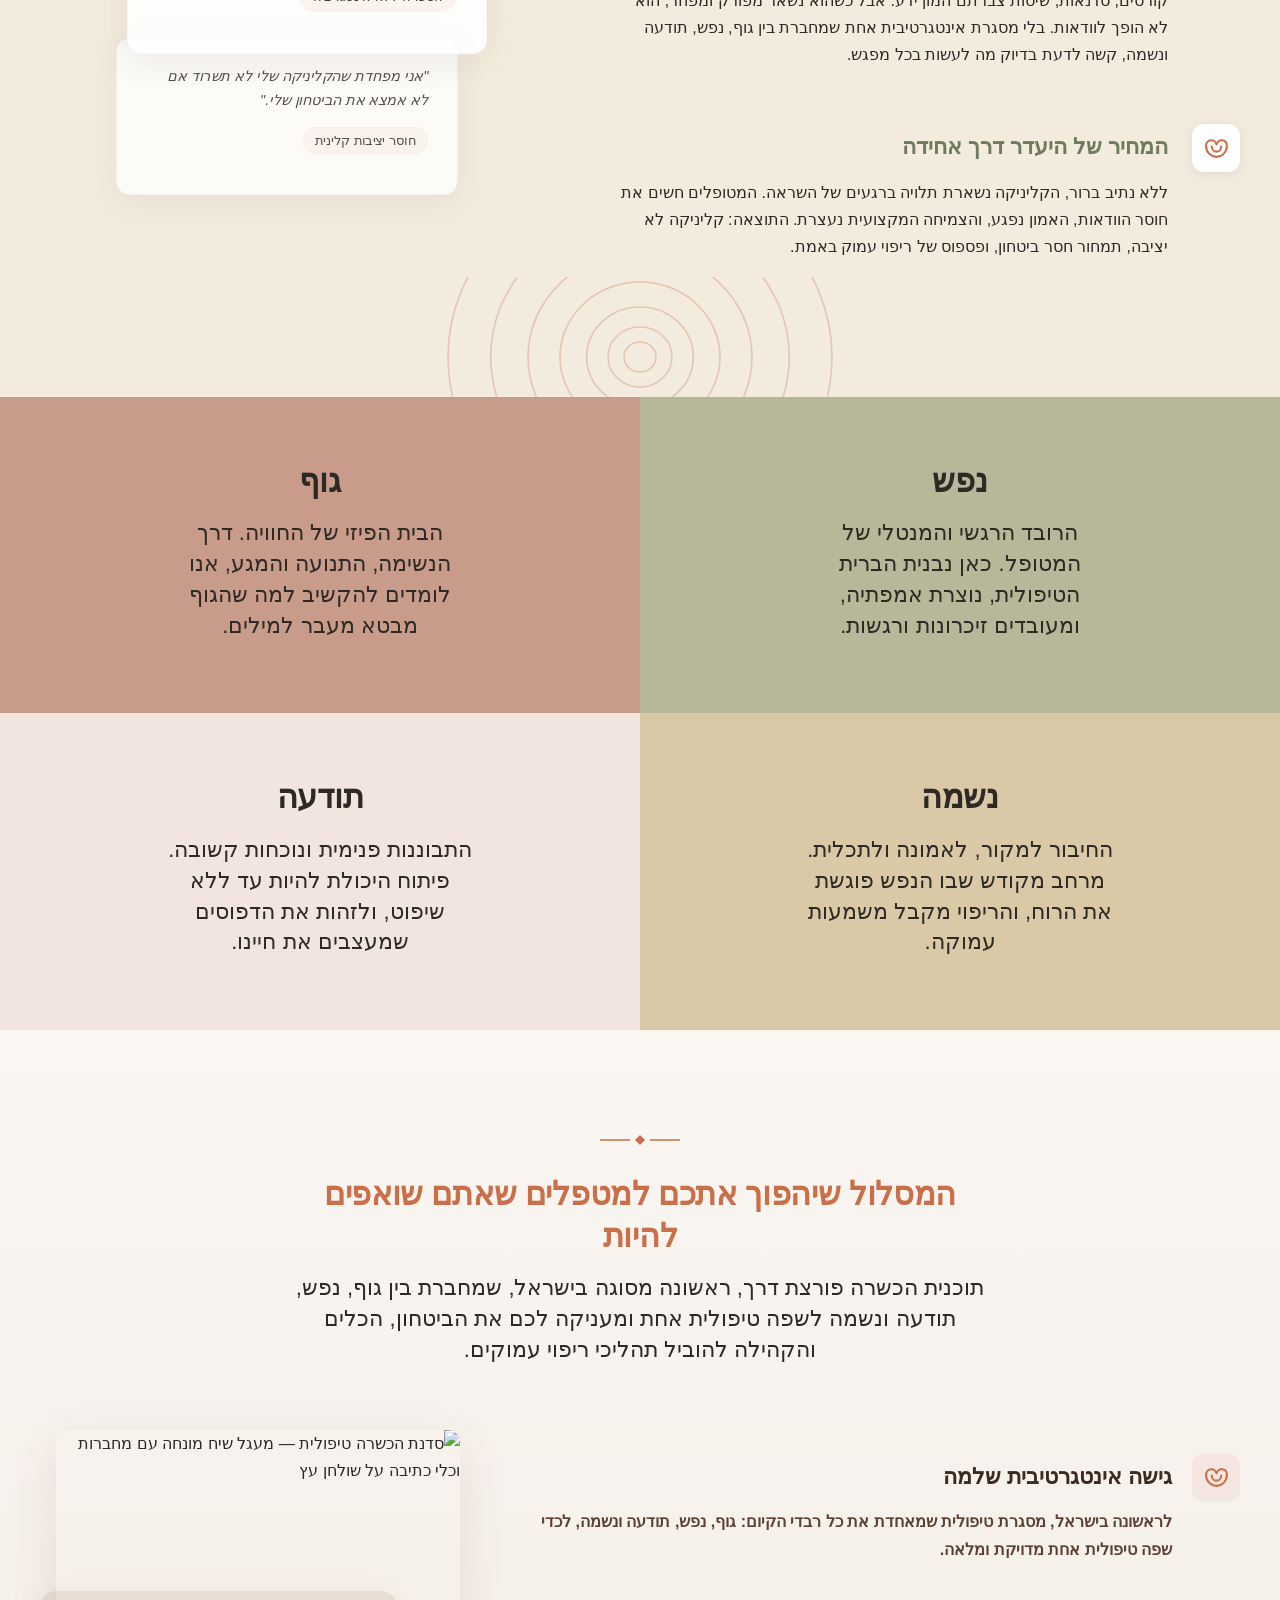
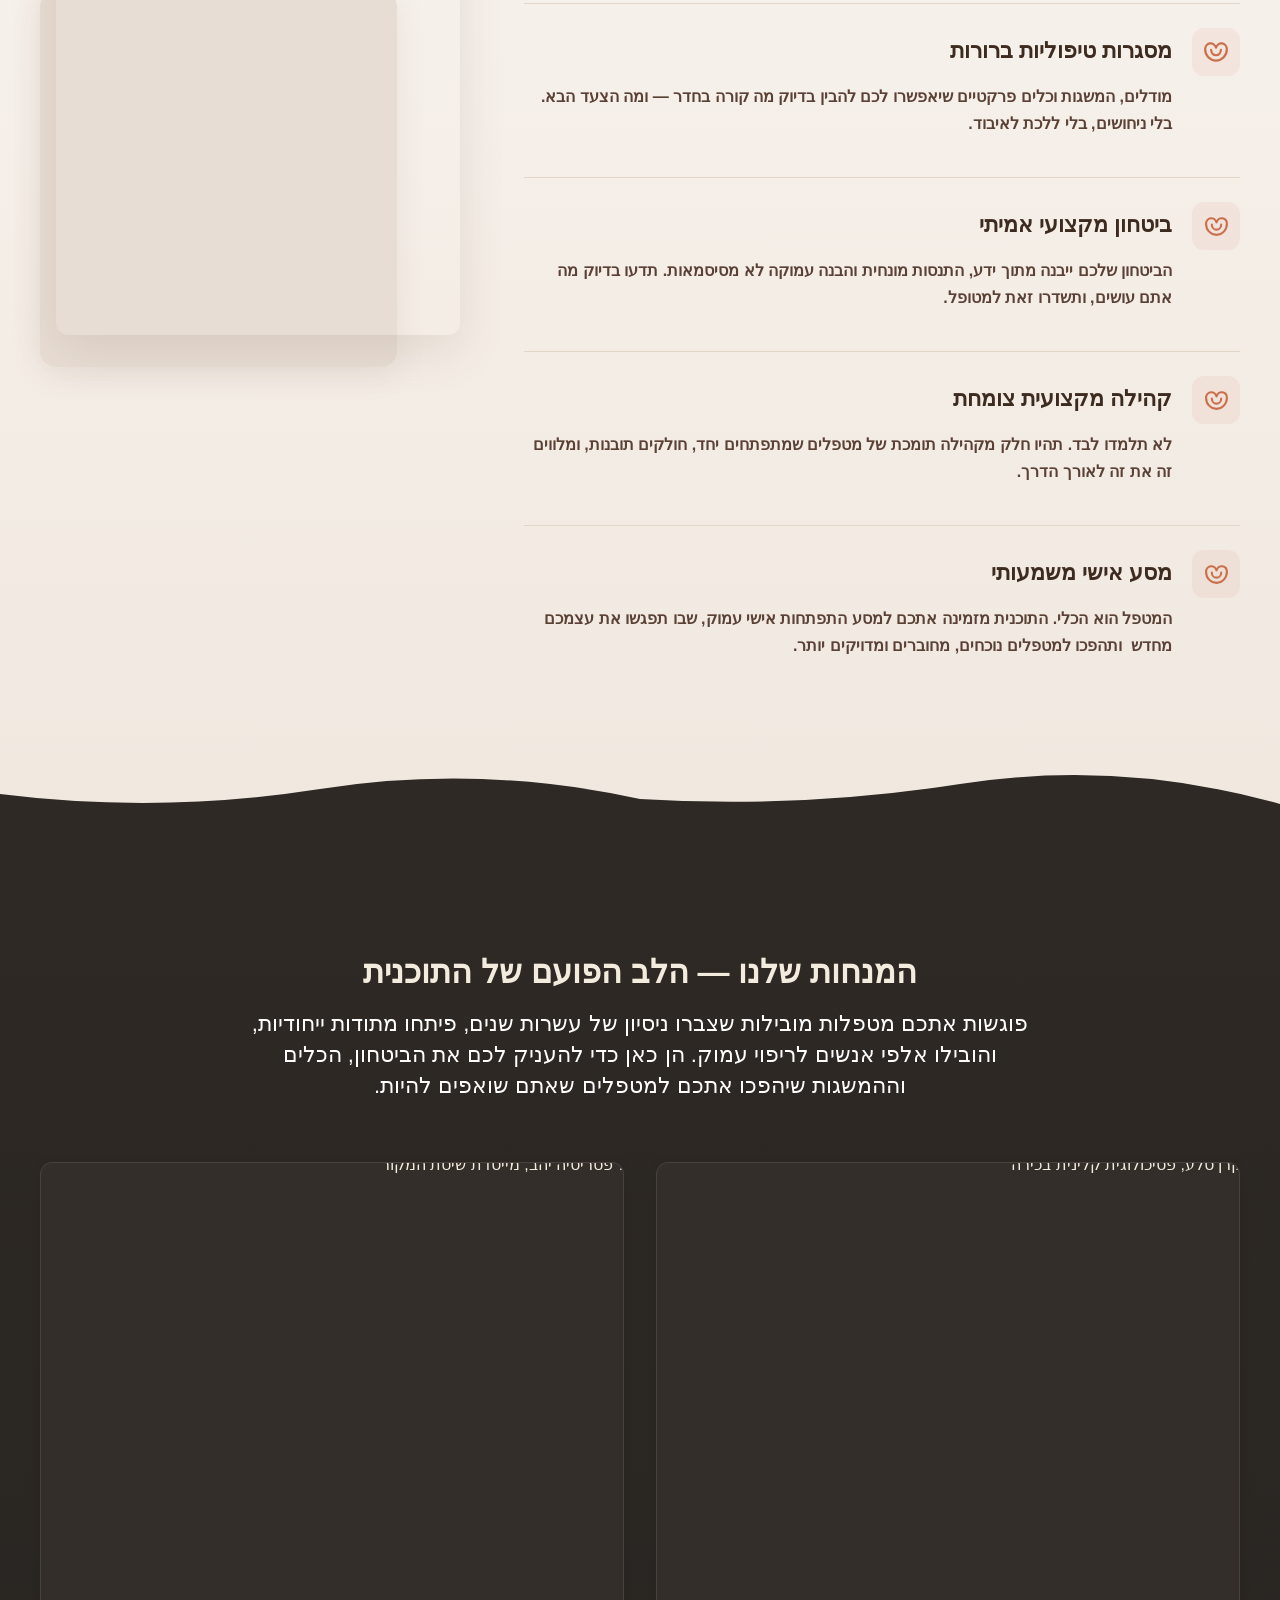
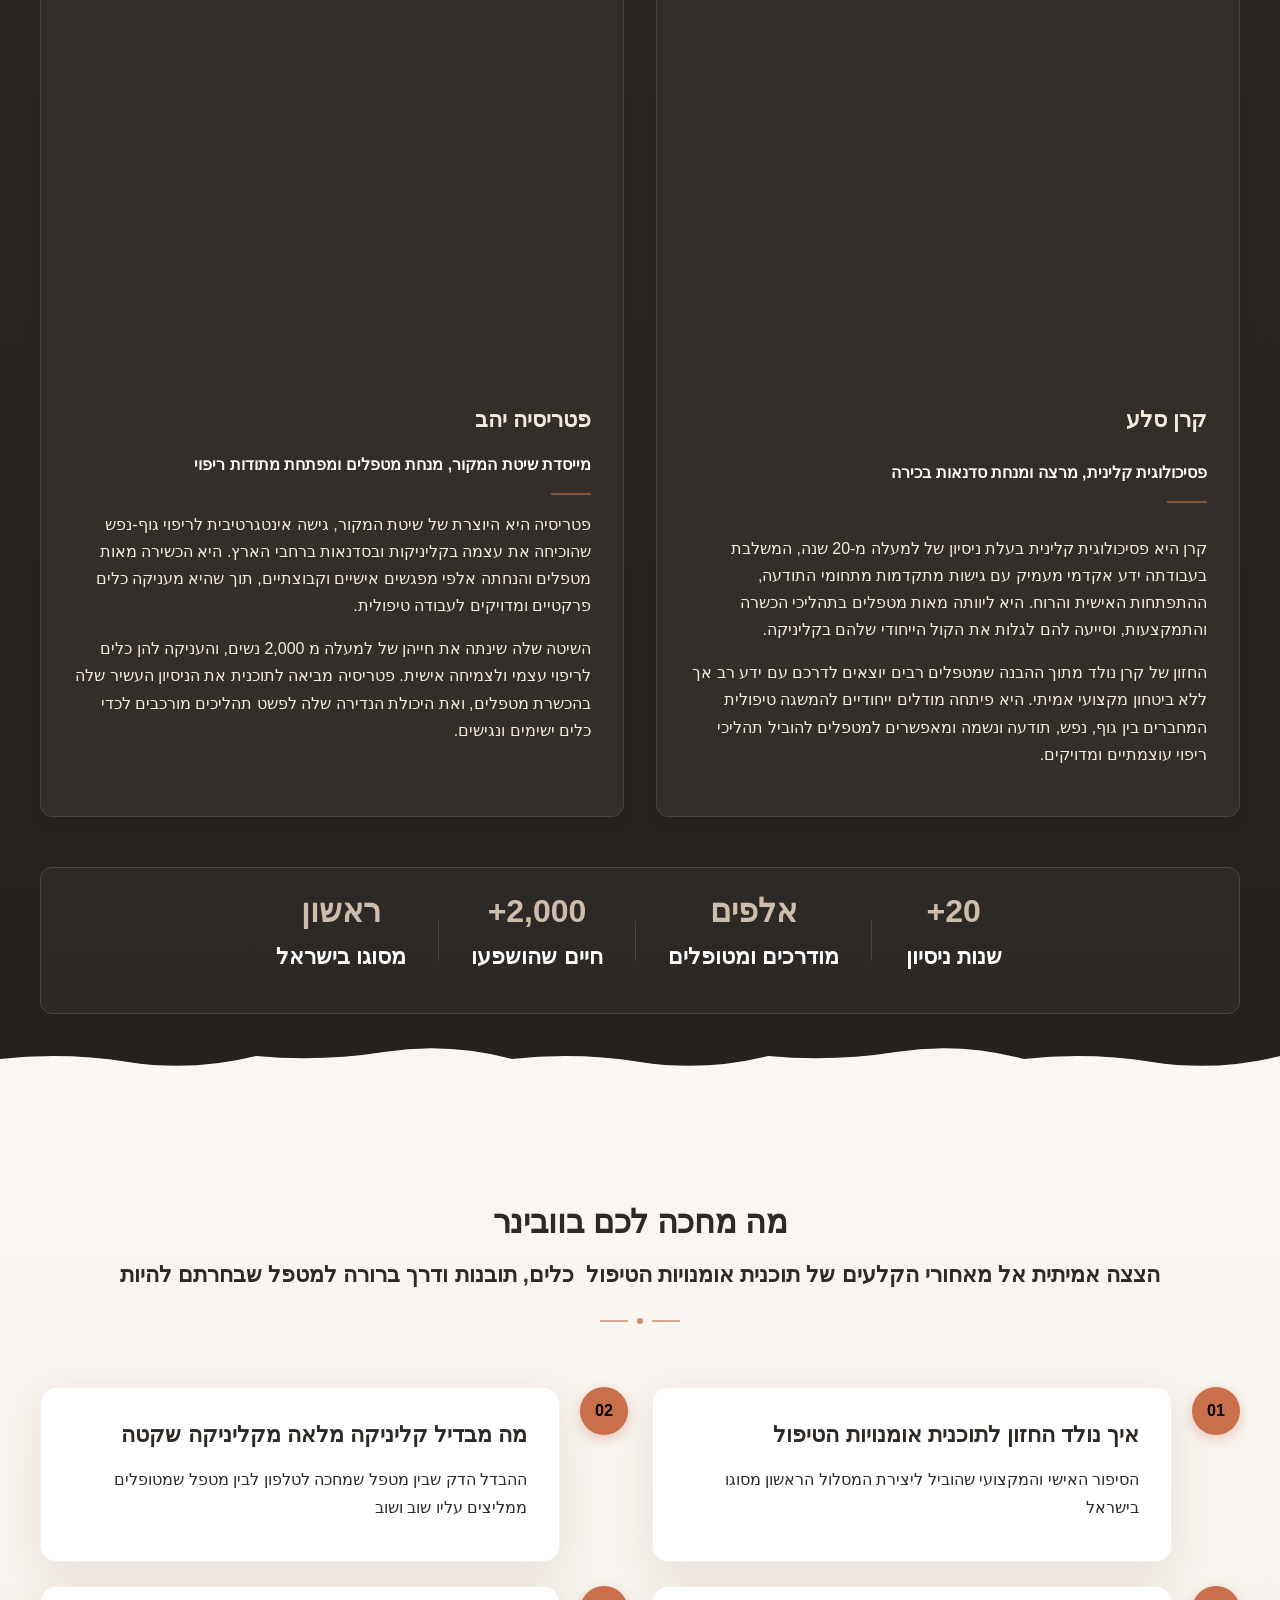
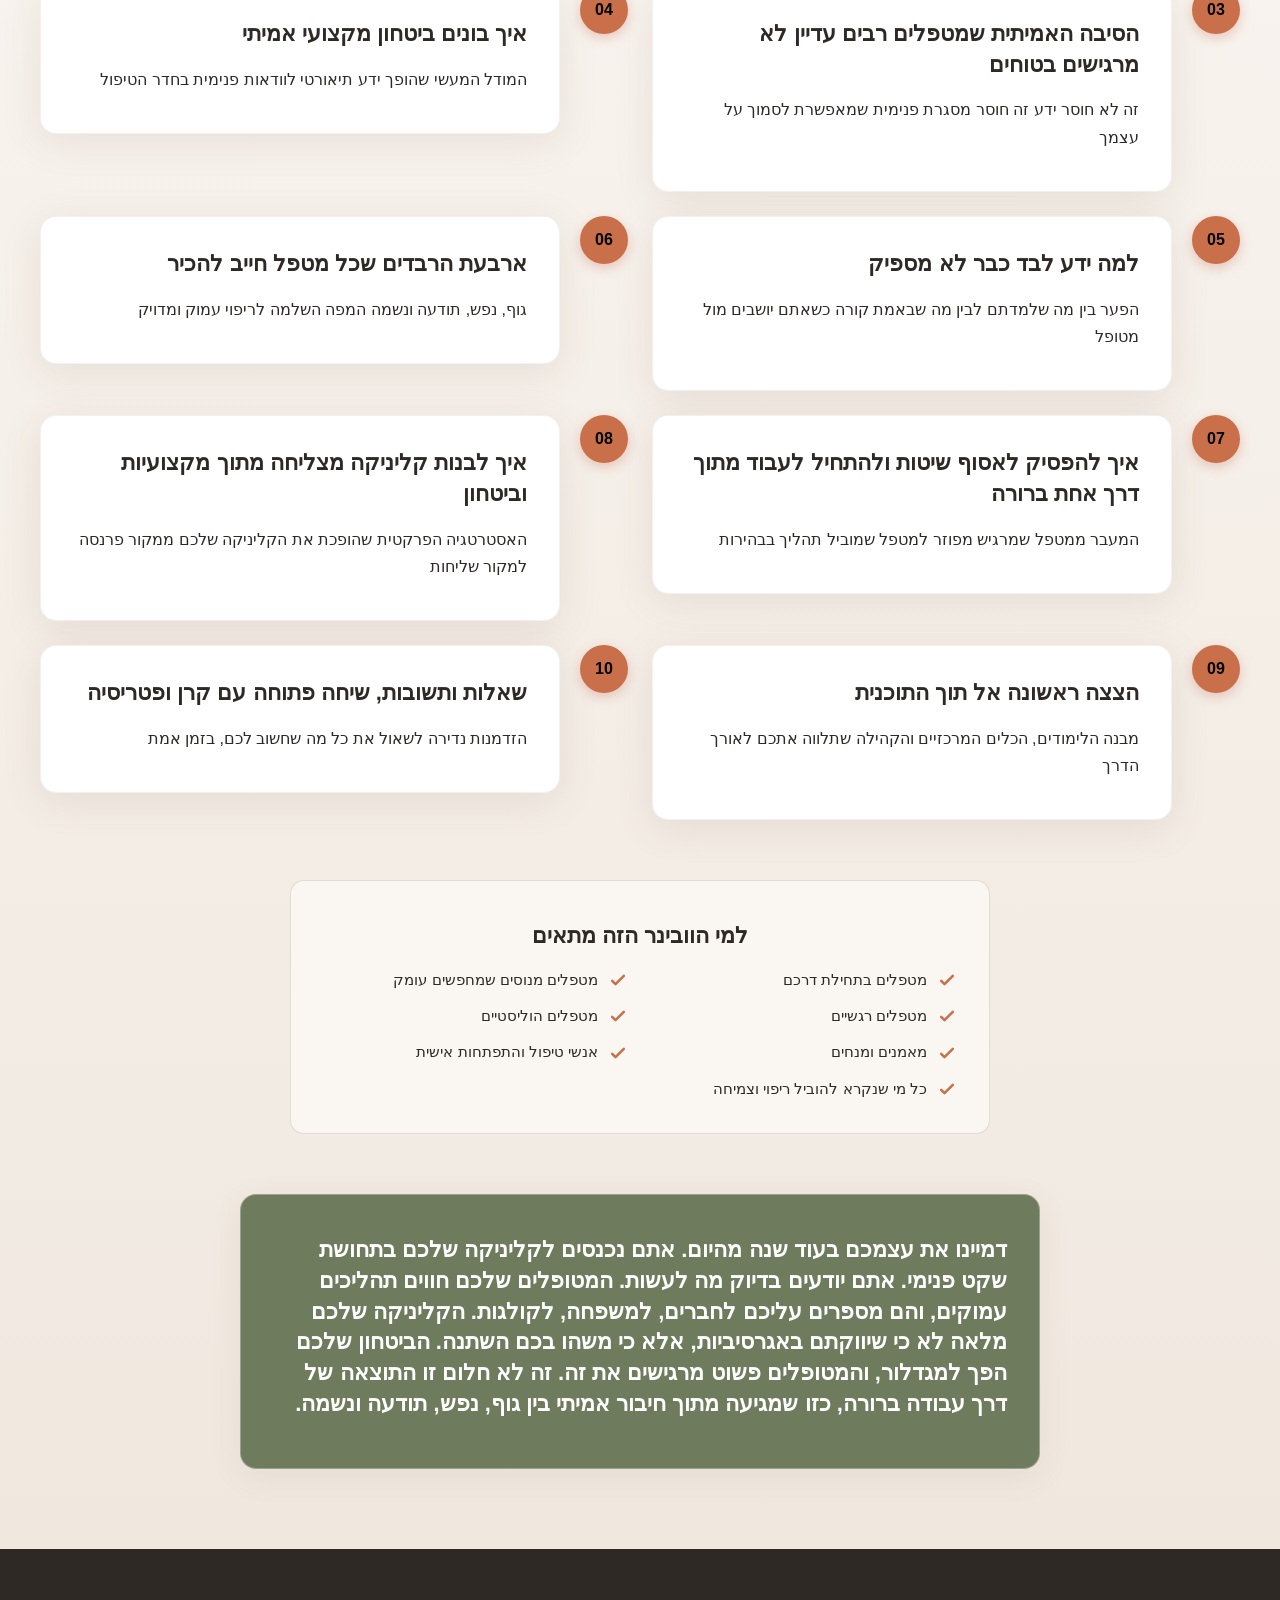
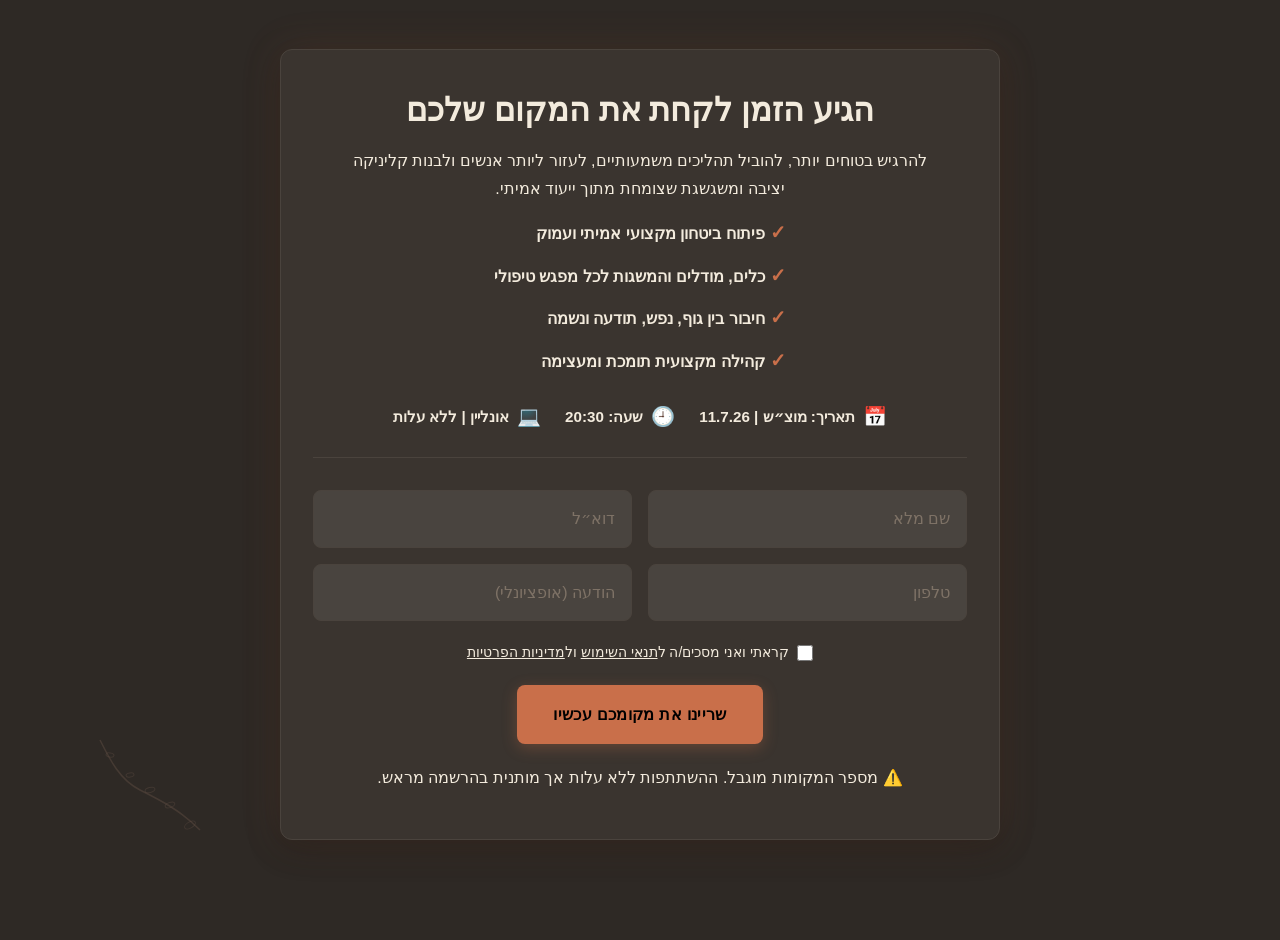
==== commit 847ce047: "Incremental sync: 1 page(s) — update_image" ====
--- a/index.html
+++ b/index.html
@@ -1550,7 +1550,7 @@
 </script>
   
   <main id="main">
-    <section class="index-hero-section" data-layout-spec="בית-hero" data-hero-type="fullscreen-scrim" data-zappy-section="true" id="hero-dup-1781789237318" style="position: relative; overflow: hidden; --zappy-mobile-bg-position: 52% 63%; min-height: 1322.8px !important; cursor: url(&quot; data: image/svg+xml,%3Csvg width='18' height='18' viewBox='0 0 50 50' fill='none' xmlns='http://www.w3.org/2000/svg'%3E%3Cpath d='M29.2344 9.93125L4.87351 34.2922C4.67351 34.4922 4.52976 34.7437 4.46101 35.0203L1.60789 46.4984C1.47664 47.0312 1.63289 47.5922 2.02039 47.9797C2.40945 48.3688 2.97351 48.5219 3.50164 48.3922L14.9798 45.5406C15.2548 45.4719 15.5063 45.3297 15.7079 45.1281L40.0688 20.7672L29.2344 9.93125Z' fill='%23FF0083'/%3E%3Cpath d='M46.1937 3.80781C43.2062 0.820311 38.3468 0.820311 35.3578 3.80781L31.4421 7.72344L42.2781 18.5594L46.1937 14.6437C49.1812 11.6547 49.1812 6.79531 46.1937 3.80781Z' fill='%23FF0083'/%3E%3C/svg%3E&amp;quot" data-zappy-bg-color="" data-zappy-bg-overlay-color="#000000" data-zappy-bg-overlay-opacity="33" data-zappy-bg-video-type="" data-zappy-bg-video-url="" data-element-id="zappy-hero-bg-hero-dup-1781789237318" data-element-type="background-image" data-zappy-bg-position="36% 62%" data-zappy-bg-zoom="1" data-mobile-bg-position="52% 63%" data-zappy-mobile-bg-zoom="1"><div data-zappy-zoom-wrapper="true" data-zappy-zoom-wrapper-width-mode="full" style="position: absolute !important; top: 0px !important; right: 0px; bottom: 0px; left: 0px !important; width: 100% !important; height: 100% !important; z-index: 1 !important; overflow: hidden !important; max-width: none !important;" data-zappy-zoom-wrapper-align="center" data-zappy-zoom-clip="true" data-zappy-wrapper-margins-applied="true"><img data-hero-bg="true" src="/assets/business-general-hero-upload-1781791352594.webp" alt="" style="position: absolute !important; top: 0% !important; right: 0px; bottom: 0px; left: 0% !important; width: 100% !important; height: 100% !important; object-fit: cover !important; object-position: 63% 62% !important; max-width: none !important; max-height: none !important; margin: 0px !important; display: block !important;" data-zappy-zoom="1" data-hero-background="true" data-element-type="image" data-element-id="img-1782202739949-2agc6z221" data-zappy-object-position="63% 62%"></div>
+    <section class="index-hero-section" data-layout-spec="בית-hero" data-hero-type="fullscreen-scrim" data-zappy-section="true" id="hero-dup-1781789237318" style="position: relative; overflow: hidden; --zappy-mobile-bg-position: 52% 63%; min-height: 1322.8px !important; --zappy-bg-size: cover; --zappy-bg-position: center" data-zappy-bg-color="" data-zappy-bg-overlay-color="#2e2925" data-zappy-bg-overlay-opacity="40" data-zappy-bg-video-type="" data-zappy-bg-video-url="" data-element-id="zappy-hero-bg-hero-dup-1781789237318" data-element-type="background-image" data-zappy-bg-position="36% 62%" data-zappy-bg-zoom="1" data-mobile-bg-position="52% 63%" data-zappy-mobile-bg-zoom="1"><div data-zappy-zoom-wrapper="true" data-zappy-zoom-wrapper-width-mode="full" style="position: absolute !important; top: 0px !important; right: 0px; bottom: 0px; left: 0px !important; width: 100% !important; height: 100% !important; z-index: 1 !important; overflow: hidden !important; max-width: none !important;" data-zappy-zoom-wrapper-align="center" data-zappy-zoom-clip="true" data-zappy-wrapper-margins-applied="true"><img data-hero-bg="true" src="/assets/business-general-hero-upload-1781791352594.webp" alt="" style="right: 0px; bottom: 0px; position: absolute !important; top: -45.2937% !important; left: 0% !important; width: 100% !important; height: 173.054% !important; object-fit: cover !important; object-position: 63% 62% !important; max-width: none !important; max-height: none !important; margin: 0px !important; display: block !important;" data-hero-background="true" data-element-type="image" data-element-id="img-1782202739949-2agc6z221" data-zappy-object-position="63% 62%"></div>
   <!-- Background Media Layer -->
   <div class="hero-bg-wrapper">
     
@@ -1563,7 +1563,7 @@
   
 
   <!-- Text/CTA Overlay Group -->
-  <div class="zappy-hero-overlay" style="position: absolute; inset: 0px; z-index: 1; background: rgba(0, 0, 0, 0.33); pointer-events: none;"></div><div class="hero-content-container" style="position: relative; z-index: 2">
+  <div class="zappy-hero-overlay" style="position:absolute;inset:0;z-index:1;background:rgba(46, 41, 37, 0.4);pointer-events:none;"></div><div class="hero-content-container" style="position: relative; z-index: 2">
     <div class="hero-text-group">
       <h2 style="color: rgb(243, 235, 221) !important;"><span style="color: #ffffff !important">לראשונה בישראל-בהנחיית קרן סלע ופטריסיה יהב</span></h2>
       <h1 class="hero-headline" style="box-sizing: border-box !important; display: block !important; width: min(307px, max(100%, -48px + 100vw)) !important; max-width: 307px !important; margin-left: calc(0.5 * (100% - min(307px, max(100%, -48px + 100vw)))) !important; margin-right: calc(0.5 * (100% - min(307px, max(100%, -48px + 100vw)))) !important; margin-inline: calc(0.5 * (100% - min(307px, max(100%, -48px + 100vw)))) !important;" data-zappy-text-width="custom"></h1><h1 style="color: rgb(243, 235, 221) !important;"><span style="color: #f3ebdd !important"><span style="color: #f3ebdd !important">נחשפת התוכנית<br>לאומנויות הטיפול</span></span></h1>
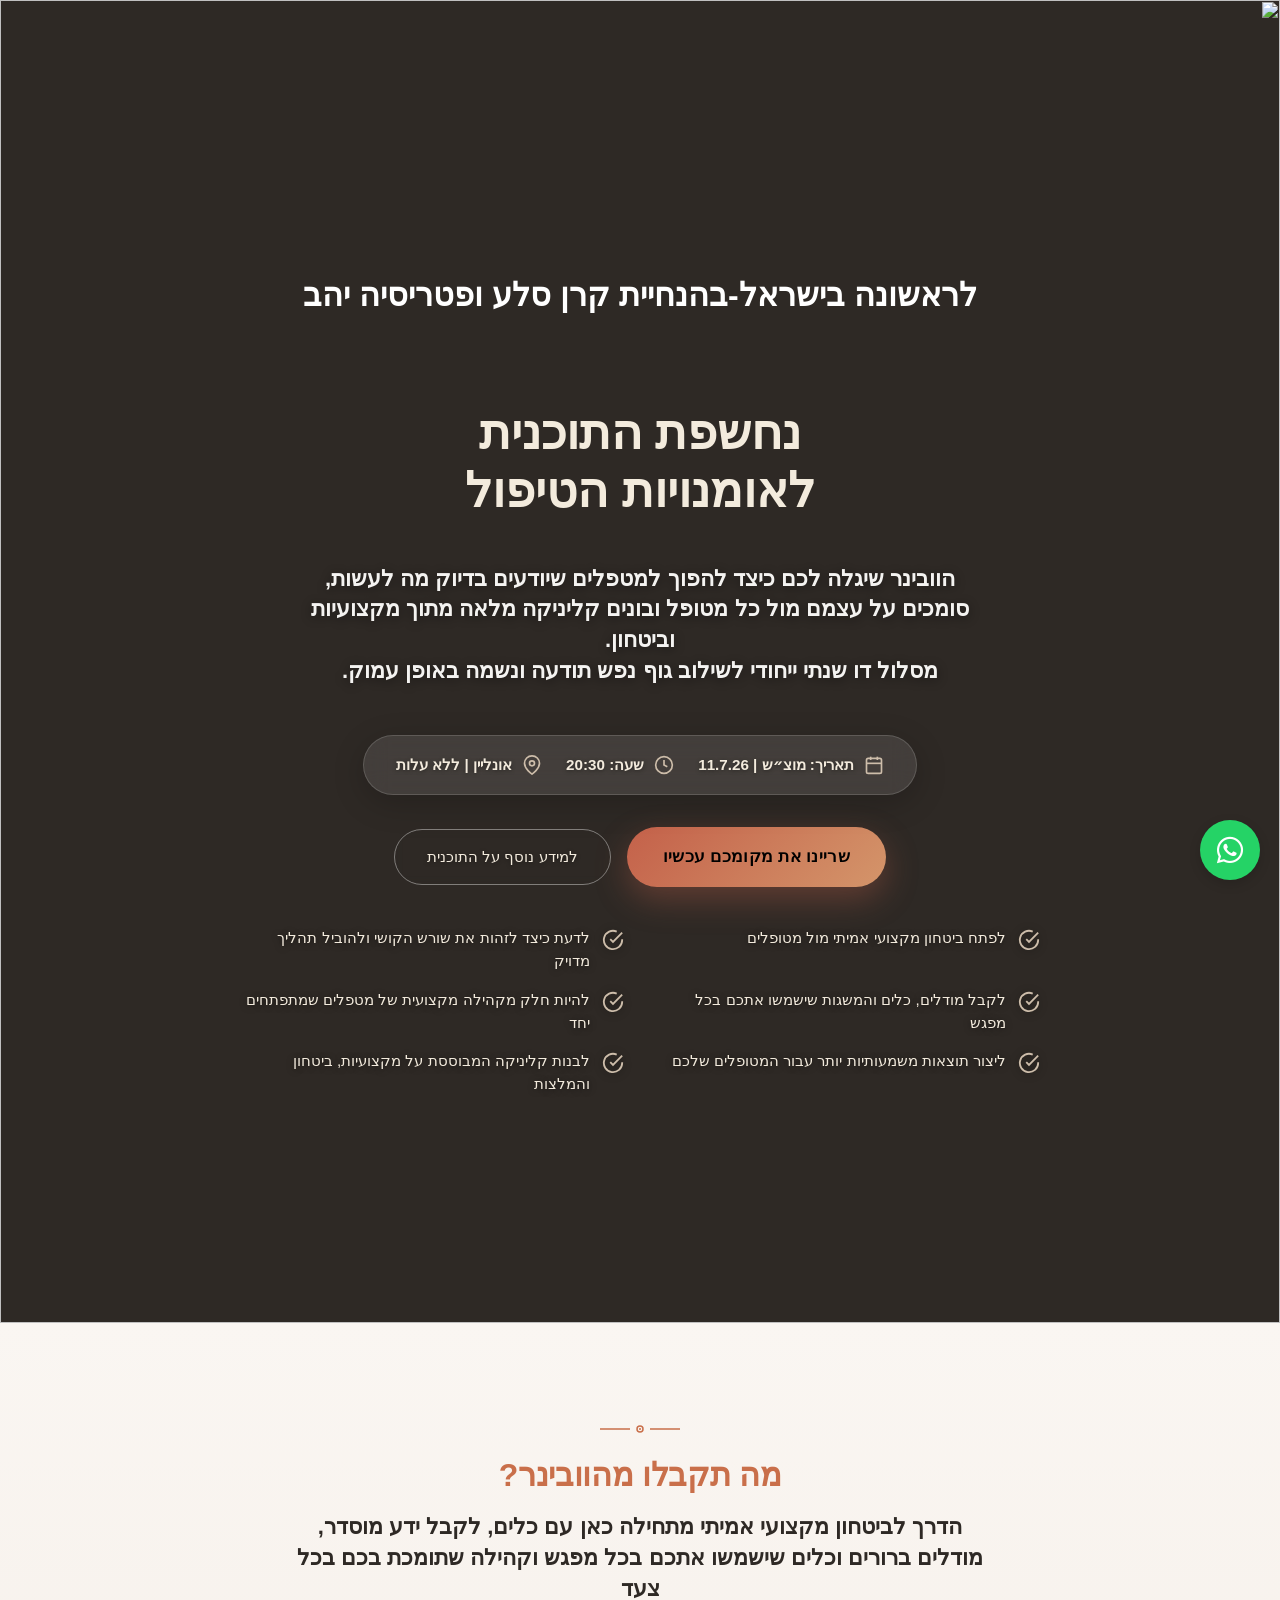
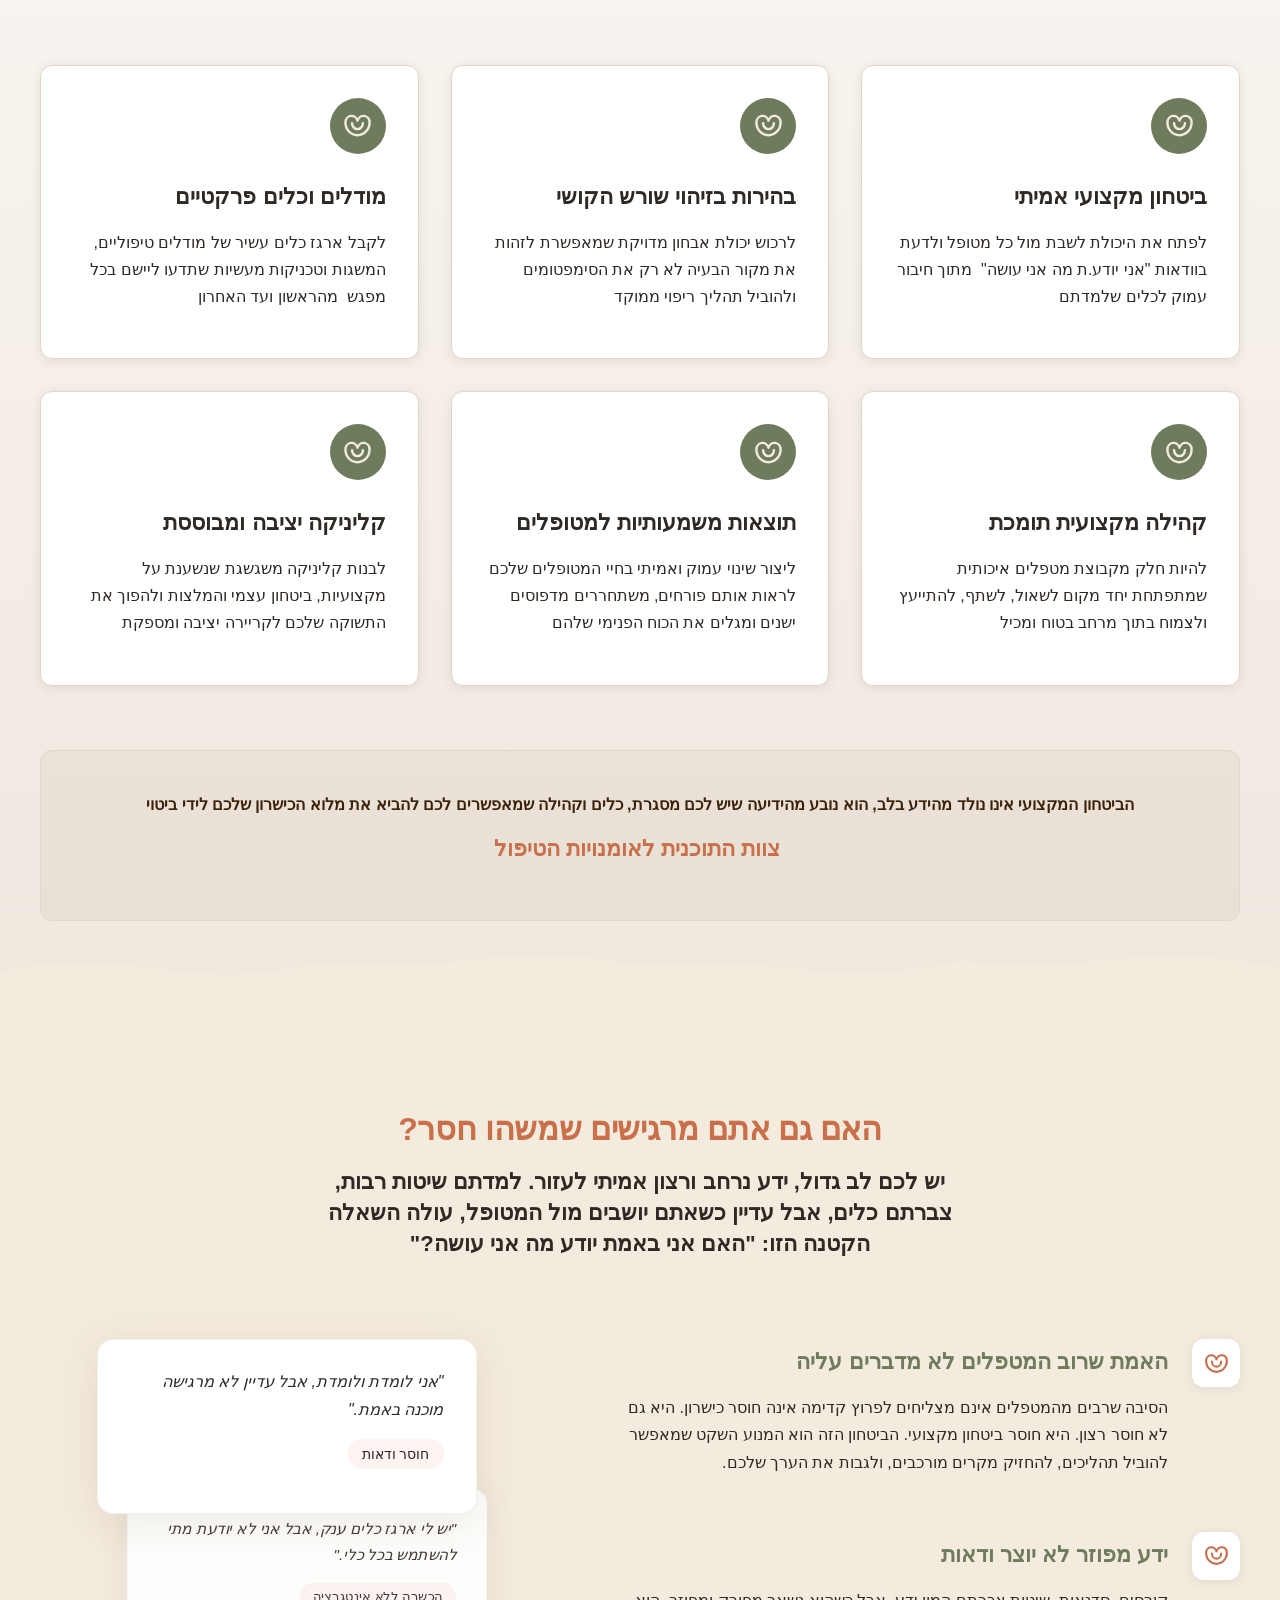
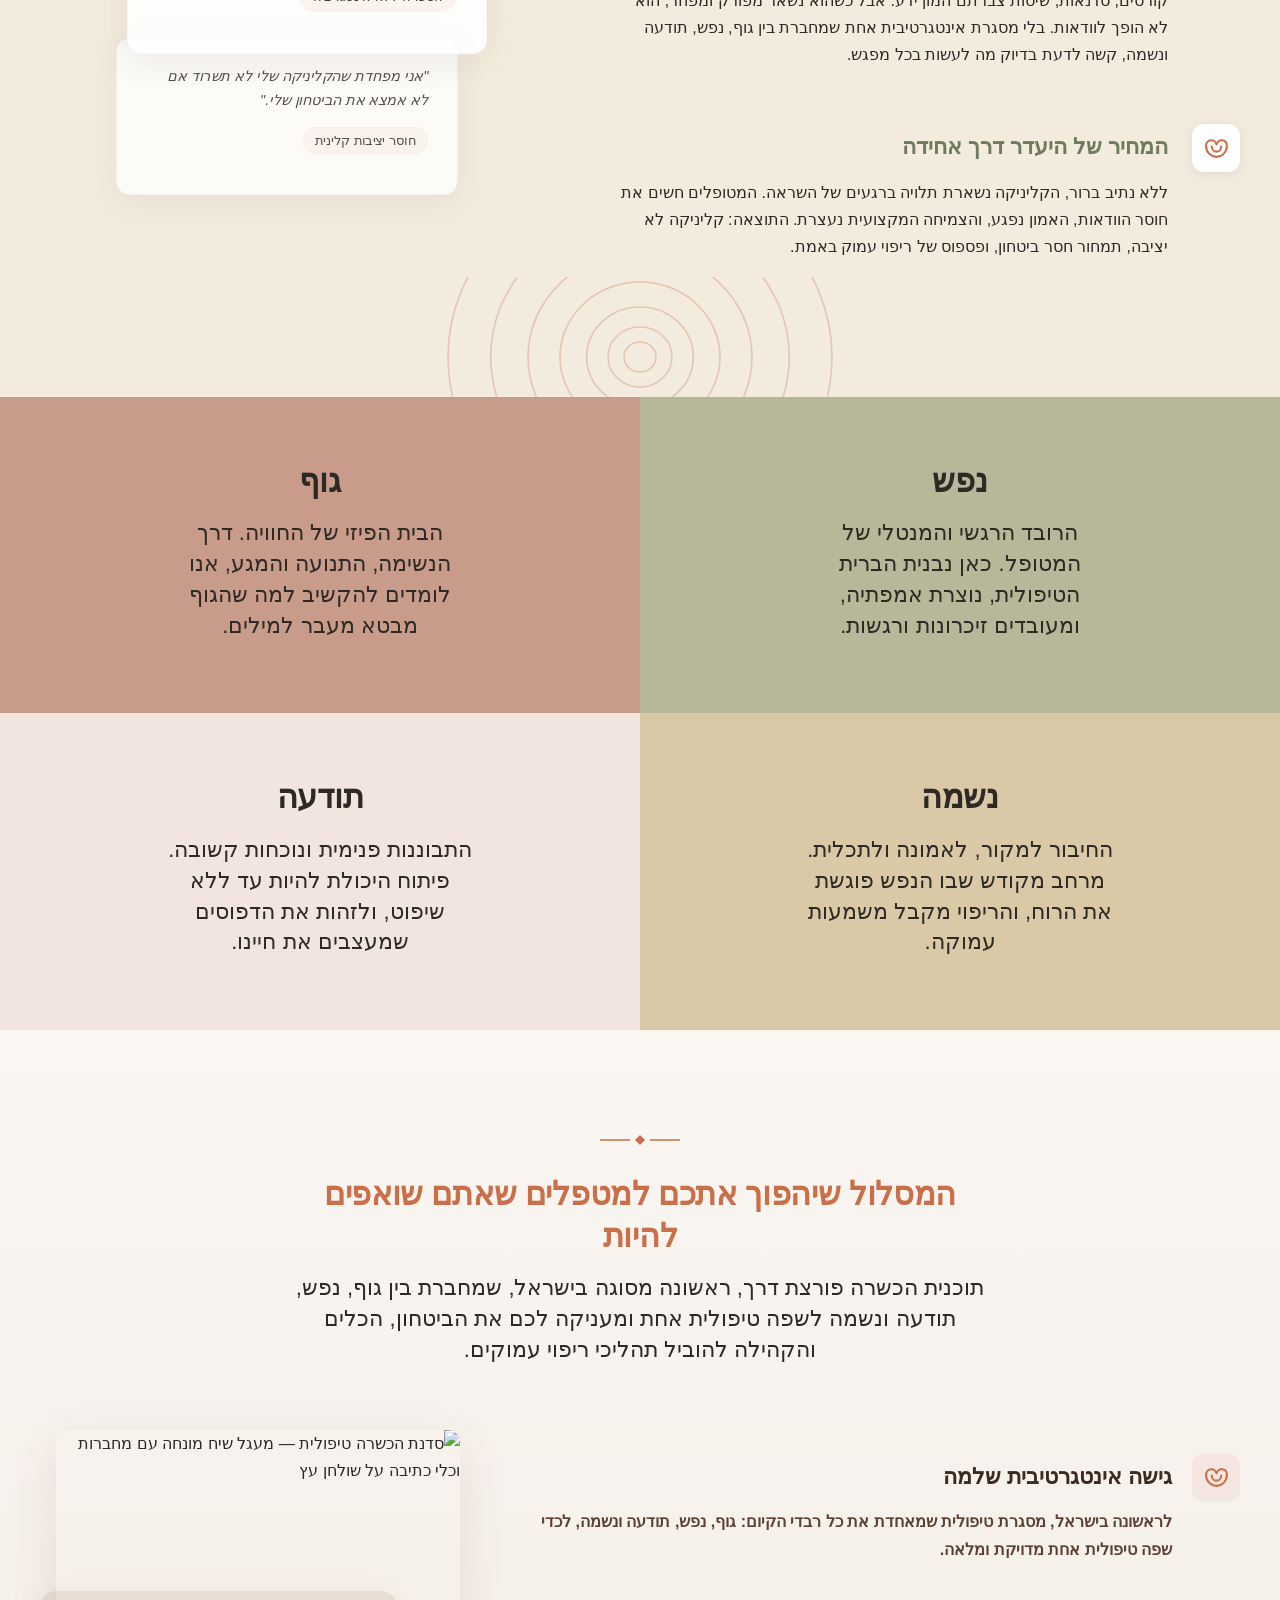
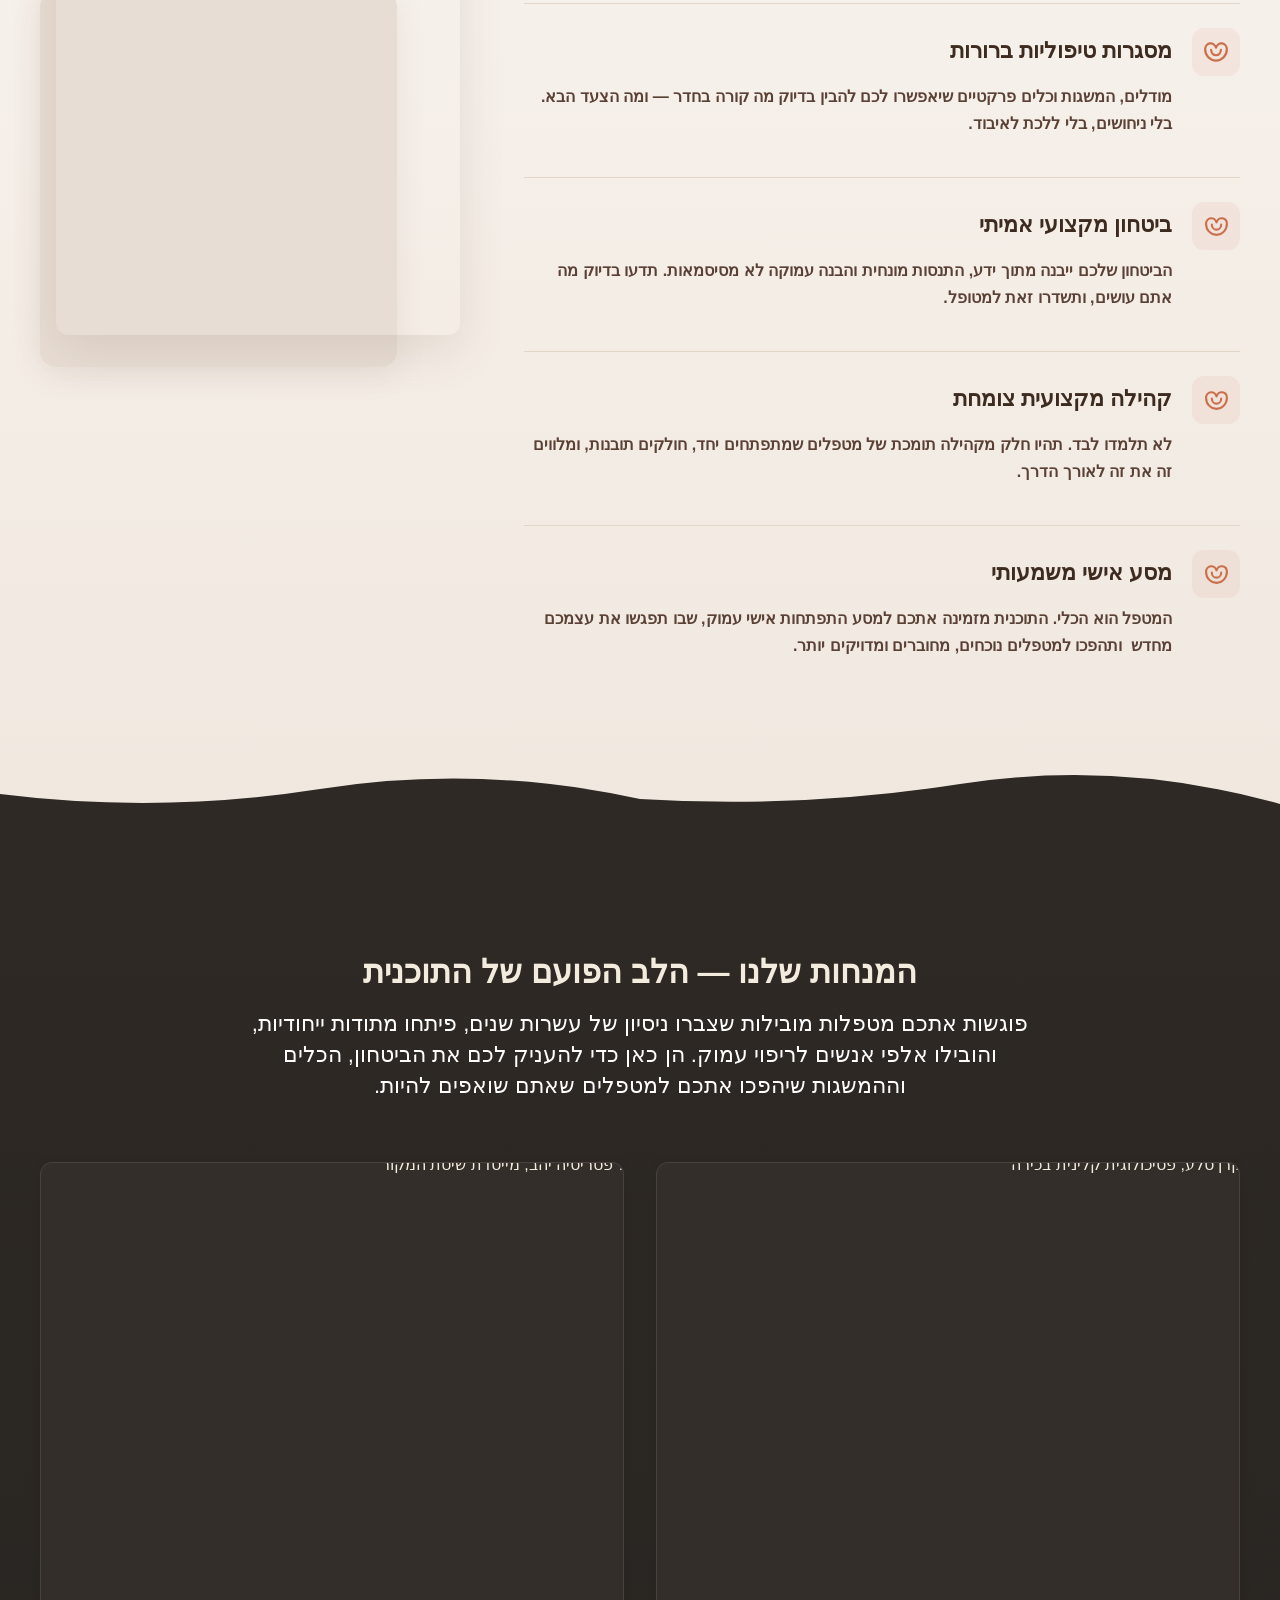
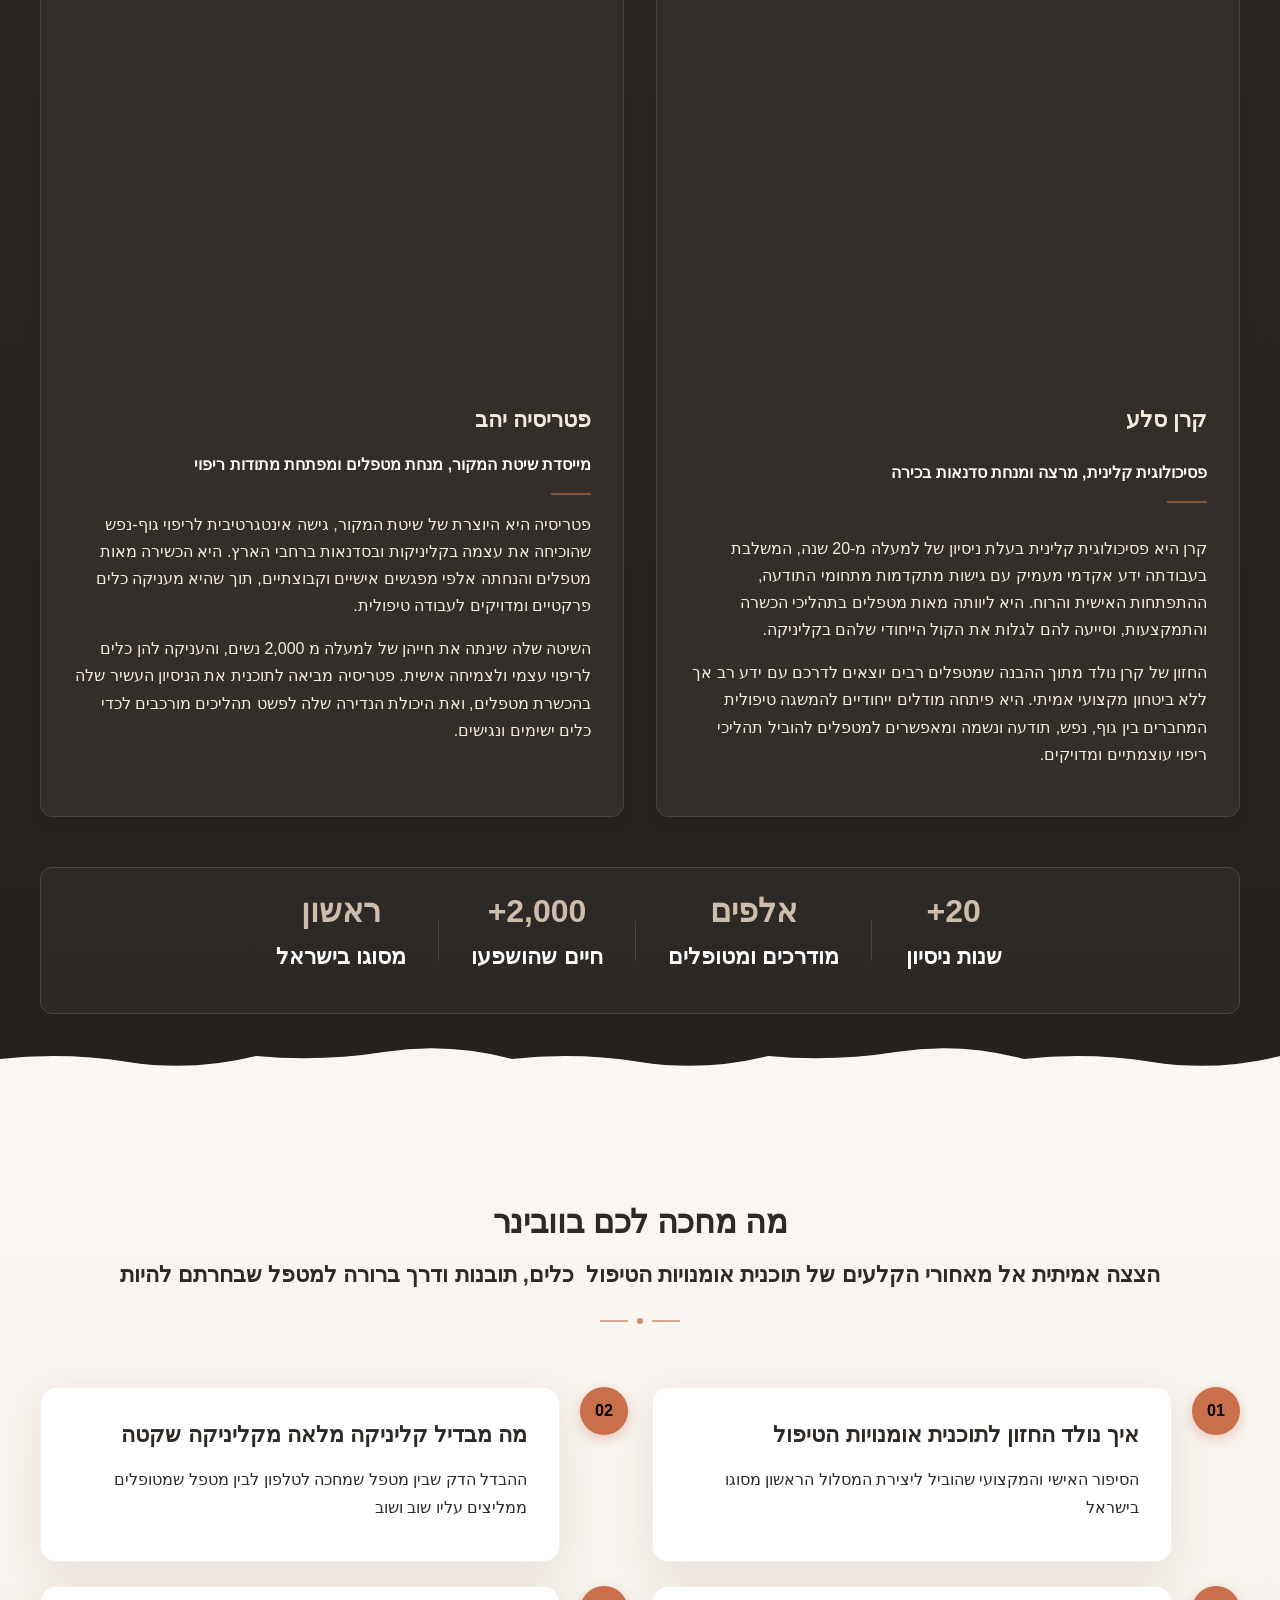
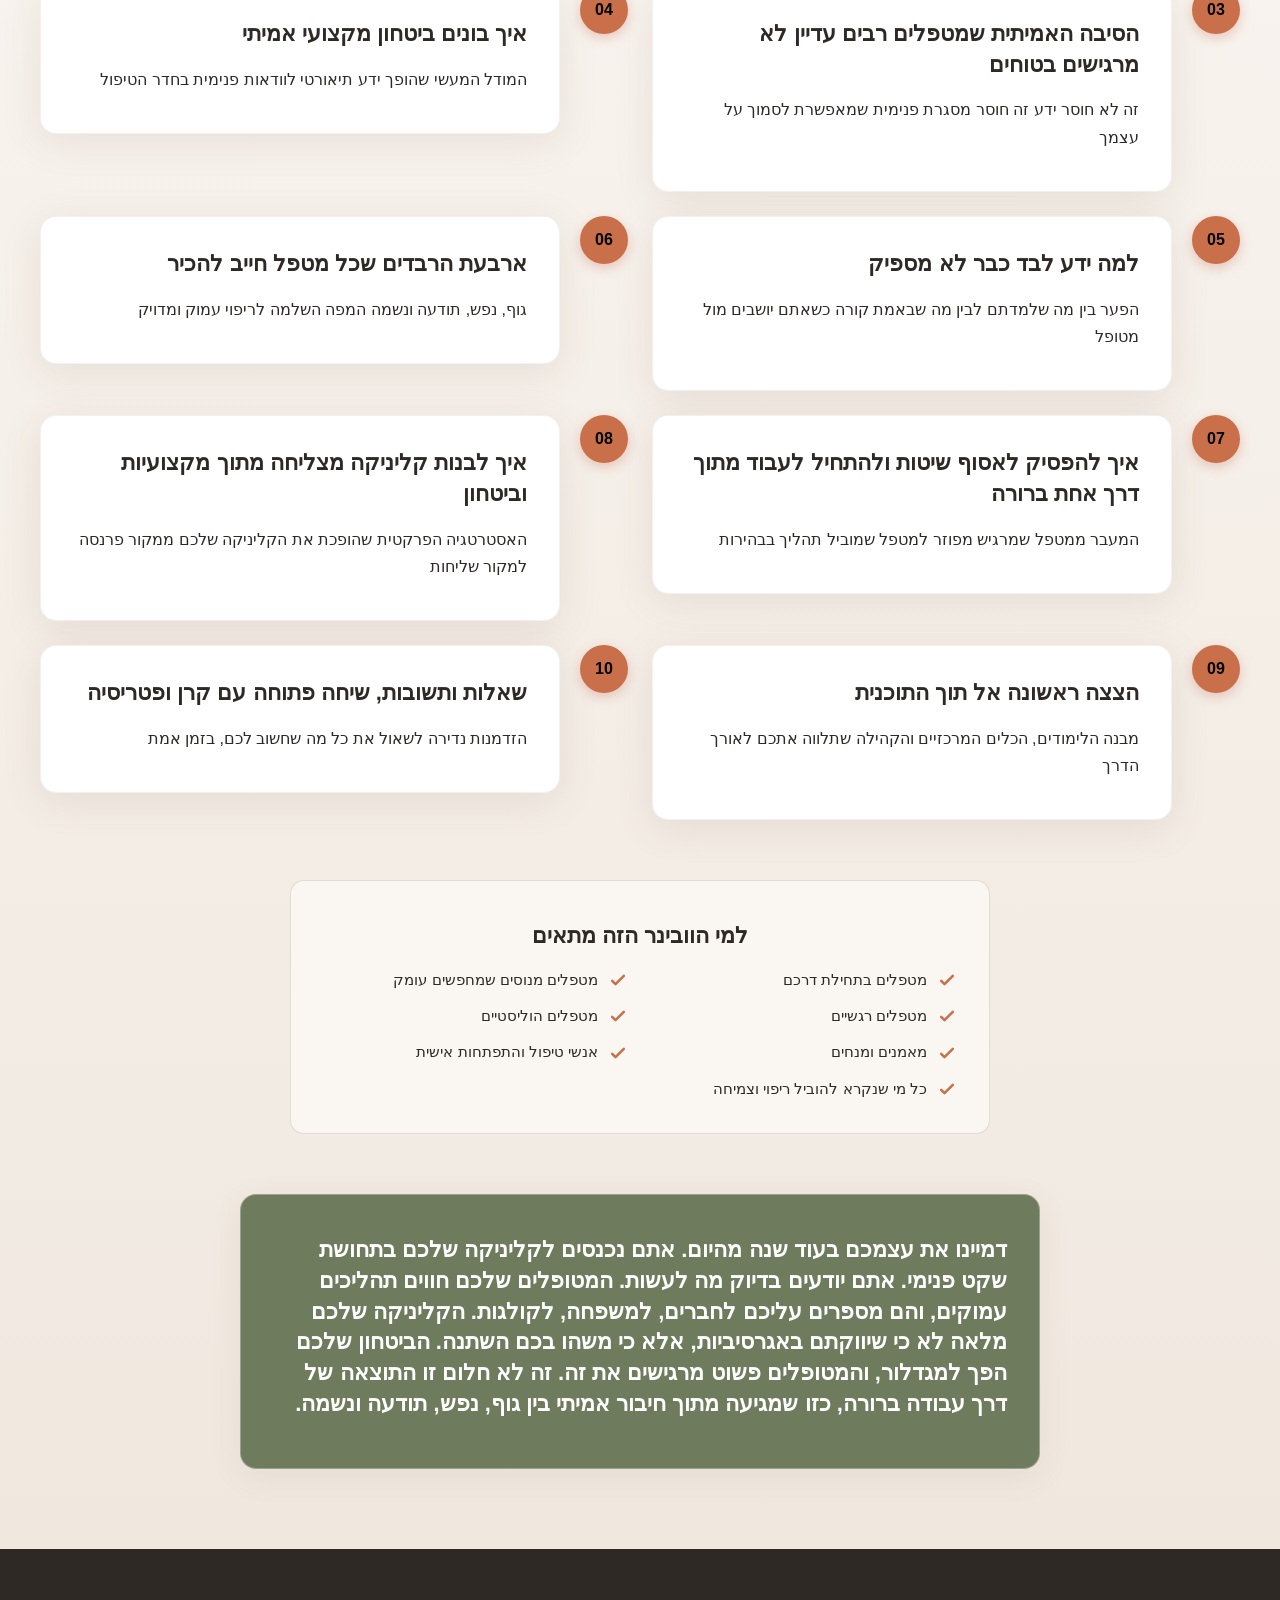
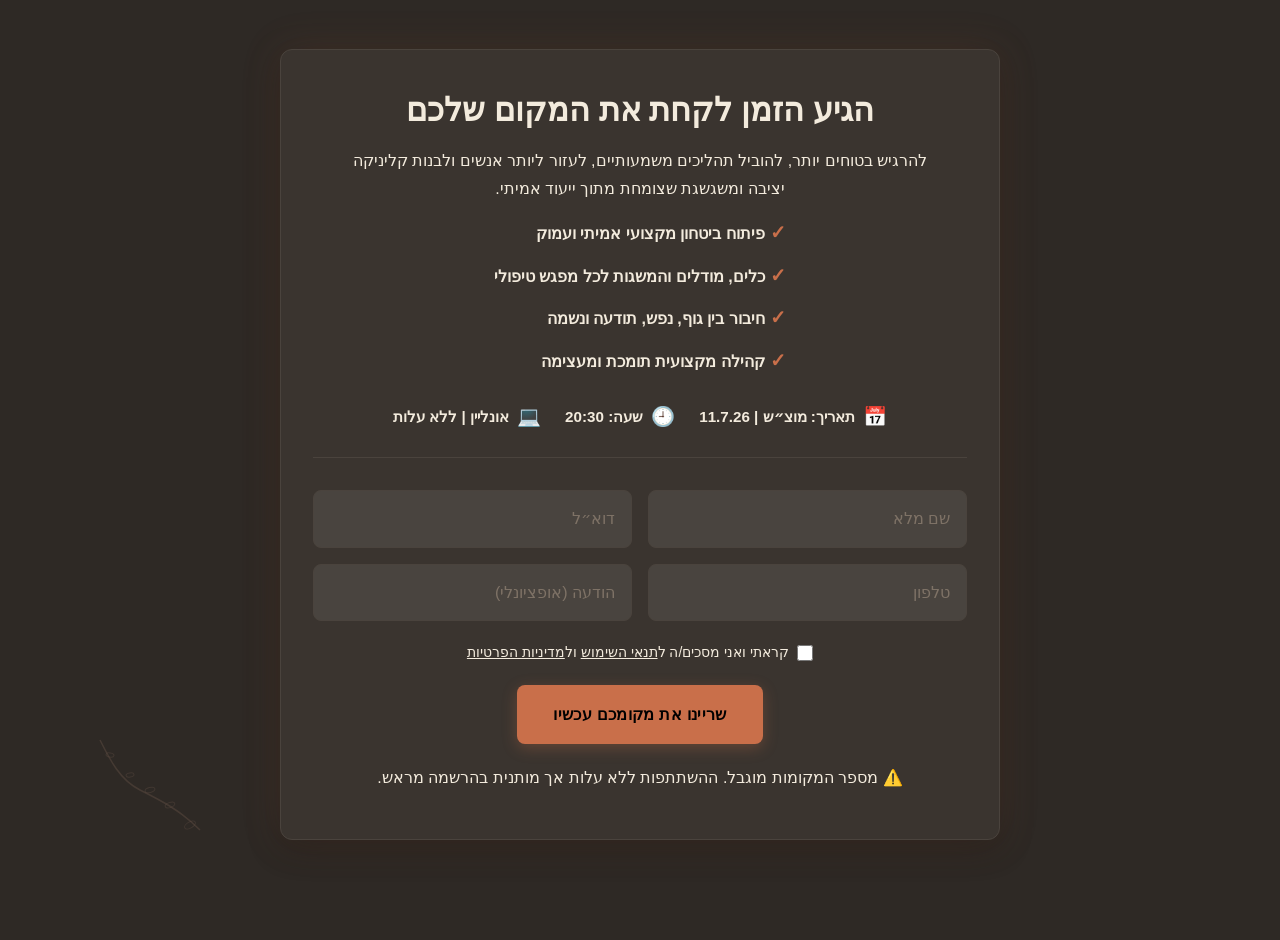
==== commit 62d40cdc: "Incremental sync: 1 page(s) — update_image" ====
--- a/index.html
+++ b/index.html
@@ -1550,7 +1550,7 @@
 </script>
   
   <main id="main">
-    <section class="index-hero-section" data-layout-spec="בית-hero" data-hero-type="fullscreen-scrim" data-zappy-section="true" id="hero-dup-1781789237318" style="position: relative; overflow: hidden; --zappy-mobile-bg-position: 52% 63%; min-height: 1322.8px !important; --zappy-bg-size: cover; --zappy-bg-position: center" data-zappy-bg-color="" data-zappy-bg-overlay-color="#2e2925" data-zappy-bg-overlay-opacity="40" data-zappy-bg-video-type="" data-zappy-bg-video-url="" data-element-id="zappy-hero-bg-hero-dup-1781789237318" data-element-type="background-image" data-zappy-bg-position="36% 62%" data-zappy-bg-zoom="1" data-mobile-bg-position="52% 63%" data-zappy-mobile-bg-zoom="1"><div data-zappy-zoom-wrapper="true" data-zappy-zoom-wrapper-width-mode="full" style="position: absolute !important; top: 0px !important; right: 0px; bottom: 0px; left: 0px !important; width: 100% !important; height: 100% !important; z-index: 1 !important; overflow: hidden !important; max-width: none !important;" data-zappy-zoom-wrapper-align="center" data-zappy-zoom-clip="true" data-zappy-wrapper-margins-applied="true"><img data-hero-bg="true" src="/assets/business-general-hero-upload-1781791352594.webp" alt="" style="right: 0px; bottom: 0px; position: absolute !important; top: -45.2937% !important; left: 0% !important; width: 100% !important; height: 173.054% !important; object-fit: cover !important; object-position: 63% 62% !important; max-width: none !important; max-height: none !important; margin: 0px !important; display: block !important;" data-hero-background="true" data-element-type="image" data-element-id="img-1782202739949-2agc6z221" data-zappy-object-position="63% 62%"></div>
+    <section class="index-hero-section" data-layout-spec="בית-hero" data-hero-type="fullscreen-scrim" data-zappy-section="true" id="hero-dup-1781789237318" style="position: relative; overflow: hidden; --zappy-mobile-bg-position: 52% 63%; min-height: 1322.8px !important; --zappy-bg-size: cover; --zappy-bg-position: center" data-zappy-bg-color="" data-zappy-bg-overlay-color="#000000" data-zappy-bg-overlay-opacity="0" data-zappy-bg-video-type="" data-zappy-bg-video-url="" data-element-id="zappy-hero-bg-hero-dup-1781789237318" data-element-type="background-image" data-zappy-bg-position="36% 62%" data-zappy-bg-zoom="1" data-mobile-bg-position="52% 63%" data-zappy-mobile-bg-zoom="1"><div data-zappy-zoom-wrapper="true" data-zappy-zoom-wrapper-width-mode="full" style="position: absolute !important; top: 0px !important; right: 0px; bottom: 0px; left: 0px !important; width: 100% !important; height: 100% !important; z-index: 1 !important; overflow: hidden !important; max-width: none !important;" data-zappy-zoom-wrapper-align="center" data-zappy-zoom-clip="true" data-zappy-wrapper-margins-applied="true"><img data-hero-bg="true" src="/assets/business-general-hero-upload-1781791352594.webp" alt="" style="right: 0px; bottom: 0px; position: absolute !important; top: 0% !important; left: 0% !important; width: 100% !important; height: 100% !important; object-fit: cover !important; object-position: 63% 62% !important; max-width: none !important; max-height: none !important; margin: 0px !important; display: block !important;" data-hero-background="true" data-element-type="image" data-element-id="img-1782202739949-2agc6z221" data-zappy-object-position="63% 62%" data-zappy-zoom="1"></div>
   <!-- Background Media Layer -->
   <div class="hero-bg-wrapper">
     
@@ -1563,7 +1563,7 @@
   
 
   <!-- Text/CTA Overlay Group -->
-  <div class="zappy-hero-overlay" style="position:absolute;inset:0;z-index:1;background:rgba(46, 41, 37, 0.4);pointer-events:none;"></div><div class="hero-content-container" style="position: relative; z-index: 2">
+  <div class="hero-content-container" style="position: relative; z-index: 2">
     <div class="hero-text-group">
       <h2 style="color: rgb(243, 235, 221) !important;"><span style="color: #ffffff !important">לראשונה בישראל-בהנחיית קרן סלע ופטריסיה יהב</span></h2>
       <h1 class="hero-headline" style="box-sizing: border-box !important; display: block !important; width: min(307px, max(100%, -48px + 100vw)) !important; max-width: 307px !important; margin-left: calc(0.5 * (100% - min(307px, max(100%, -48px + 100vw)))) !important; margin-right: calc(0.5 * (100% - min(307px, max(100%, -48px + 100vw)))) !important; margin-inline: calc(0.5 * (100% - min(307px, max(100%, -48px + 100vw)))) !important;" data-zappy-text-width="custom"></h1><h1 style="color: rgb(243, 235, 221) !important;"><span style="color: #f3ebdd !important"><span style="color: #f3ebdd !important">נחשפת התוכנית<br>לאומנויות הטיפול</span></span></h1>
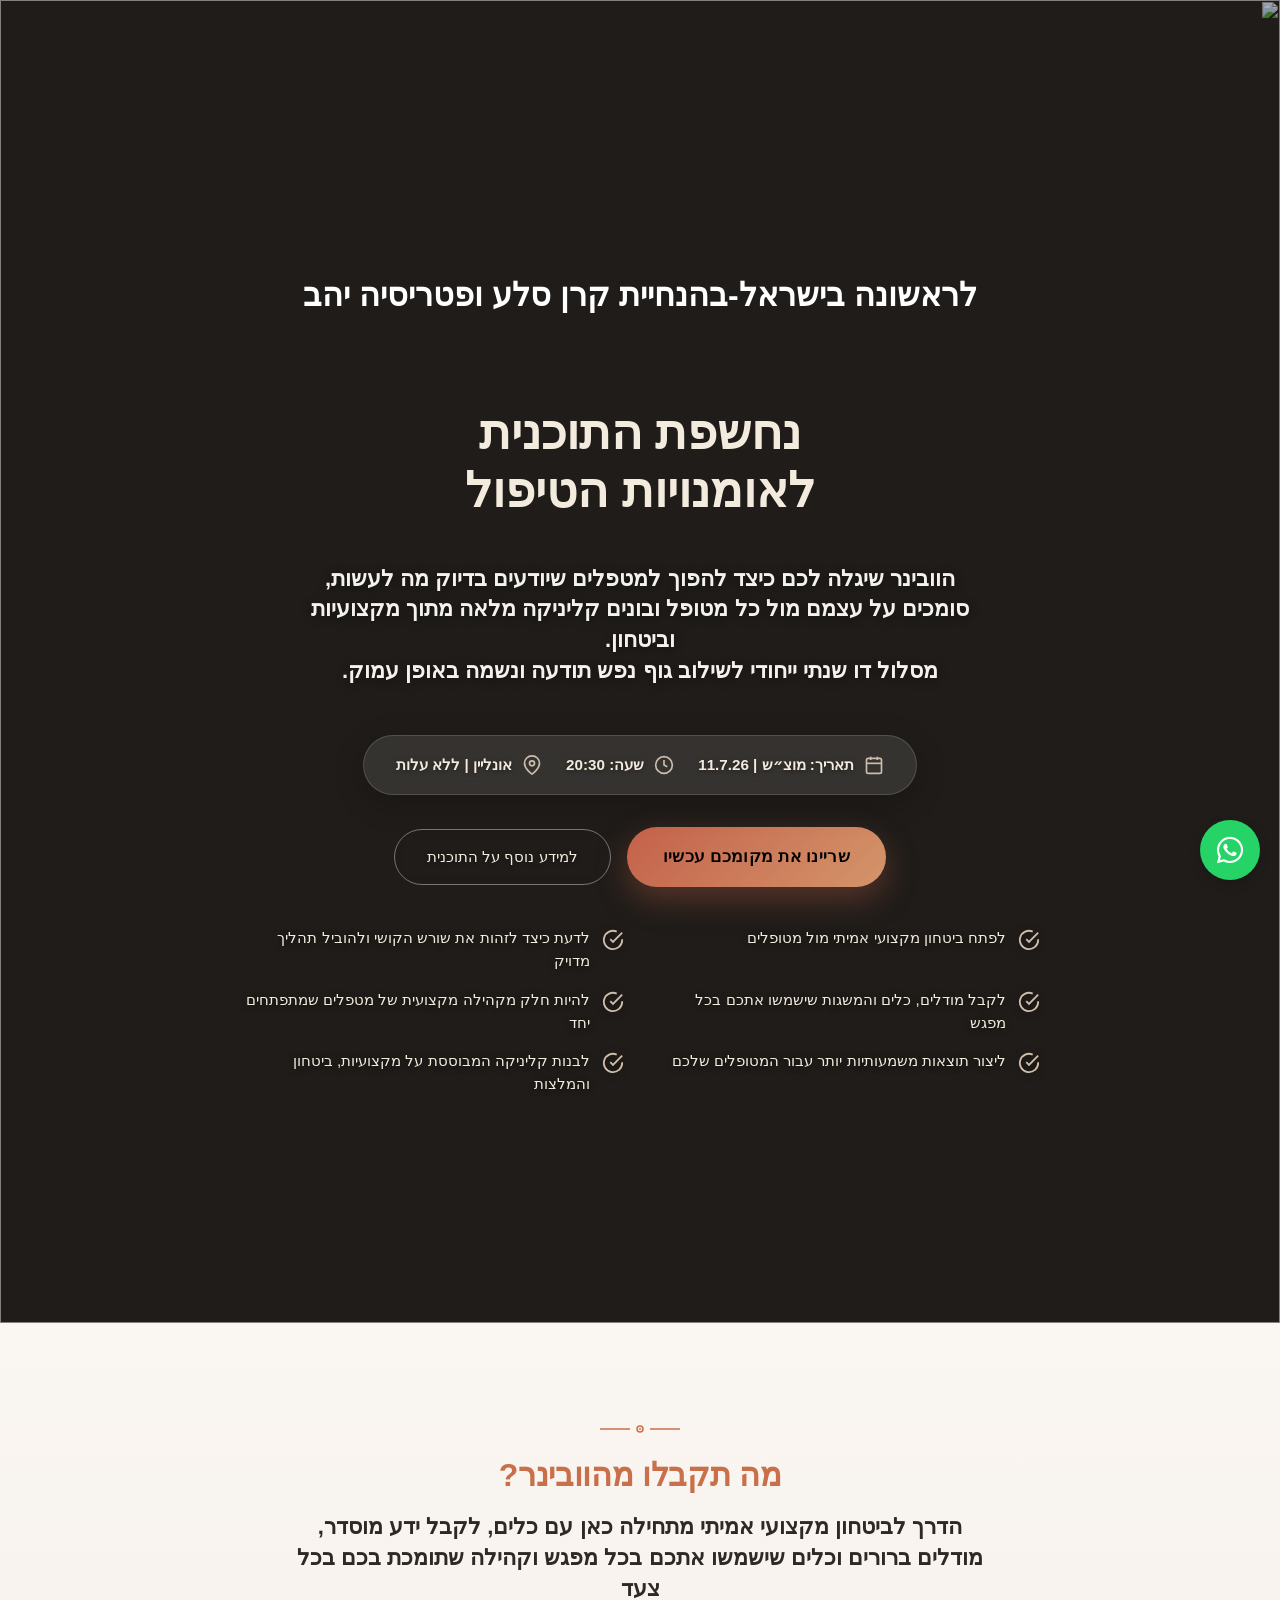
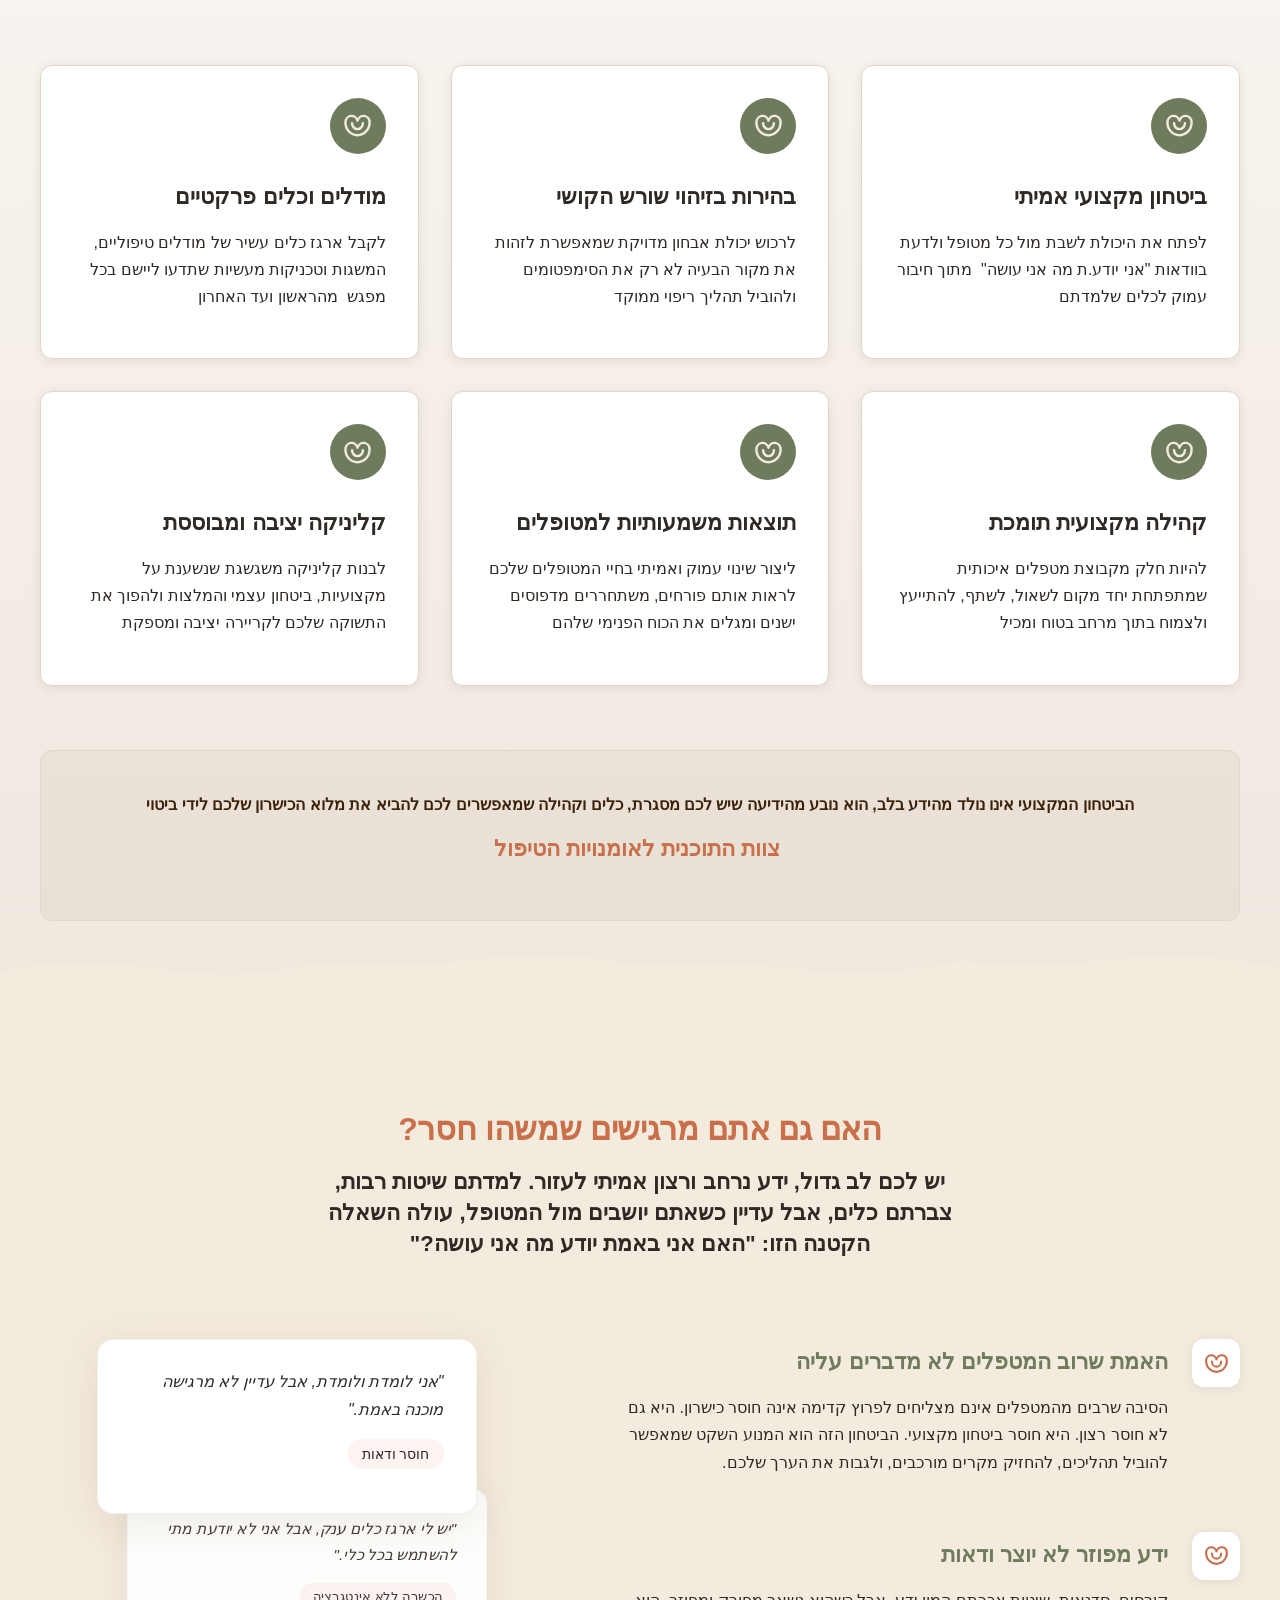
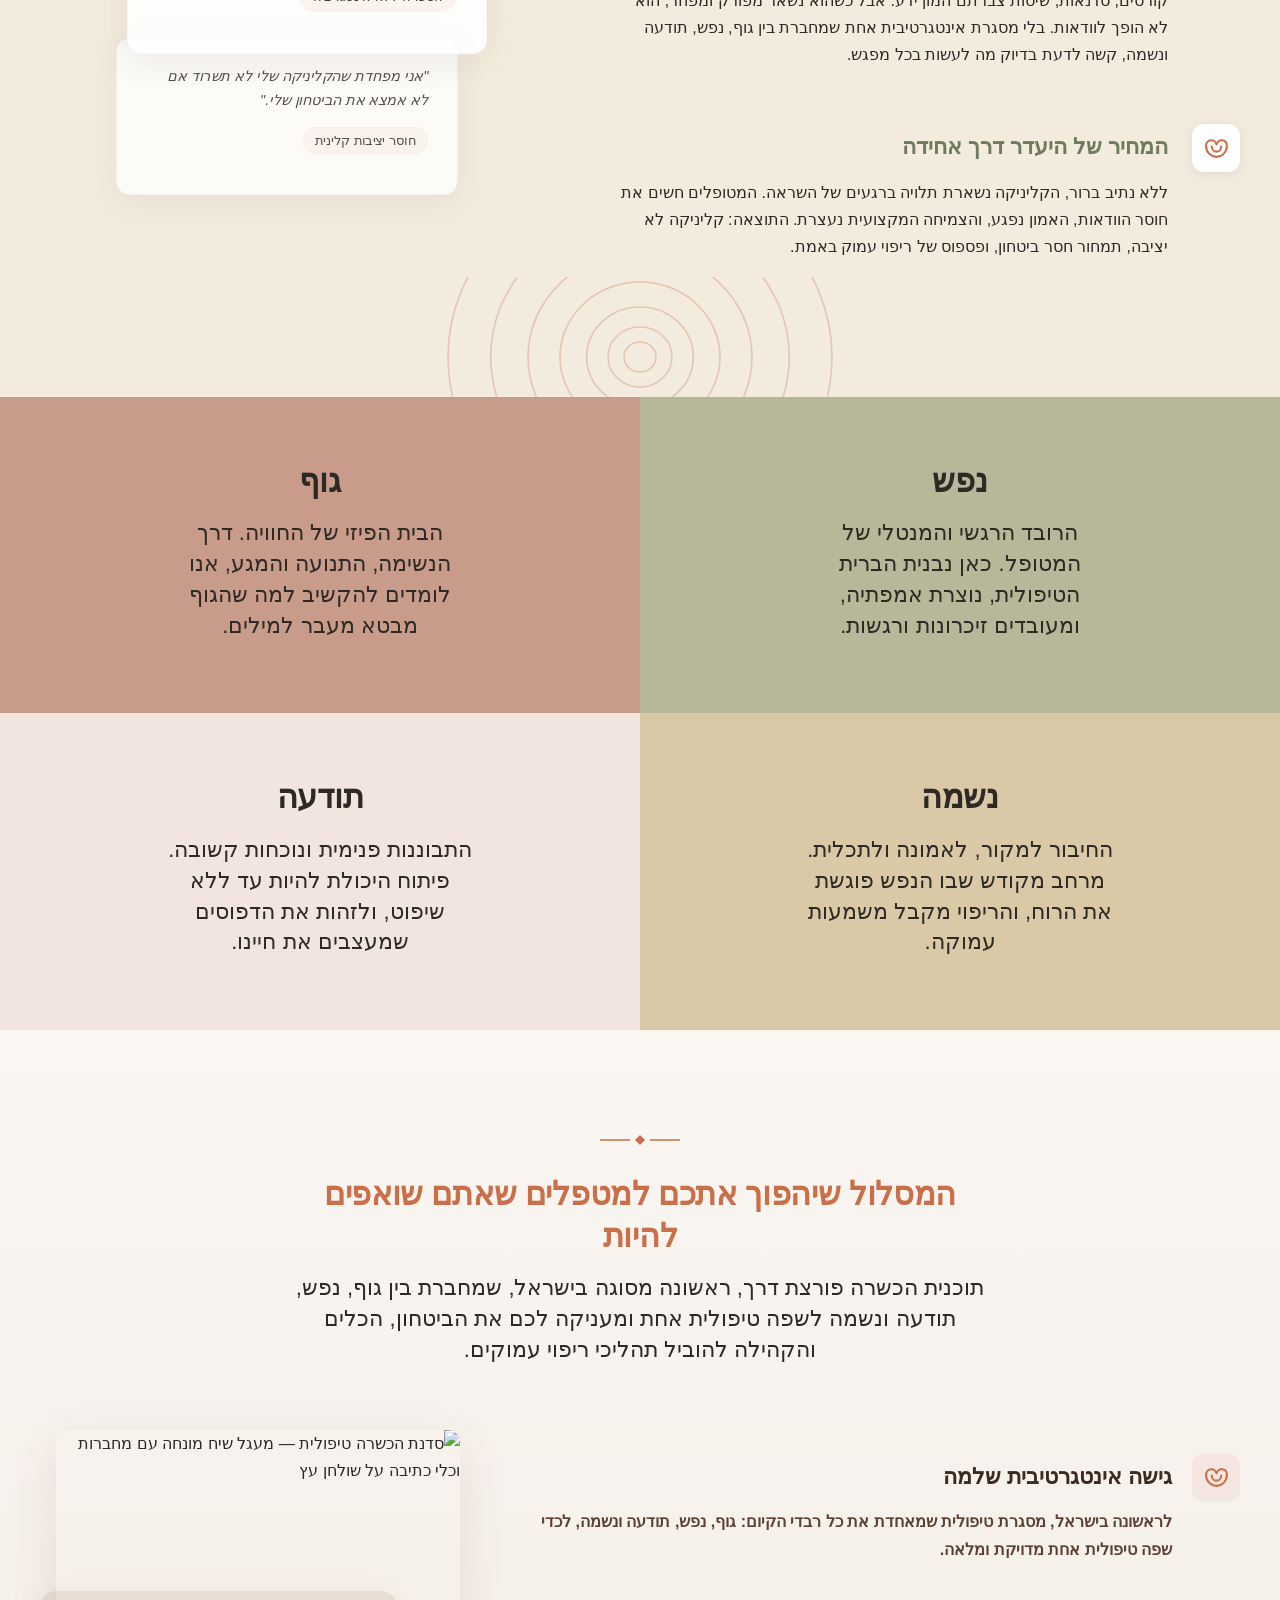
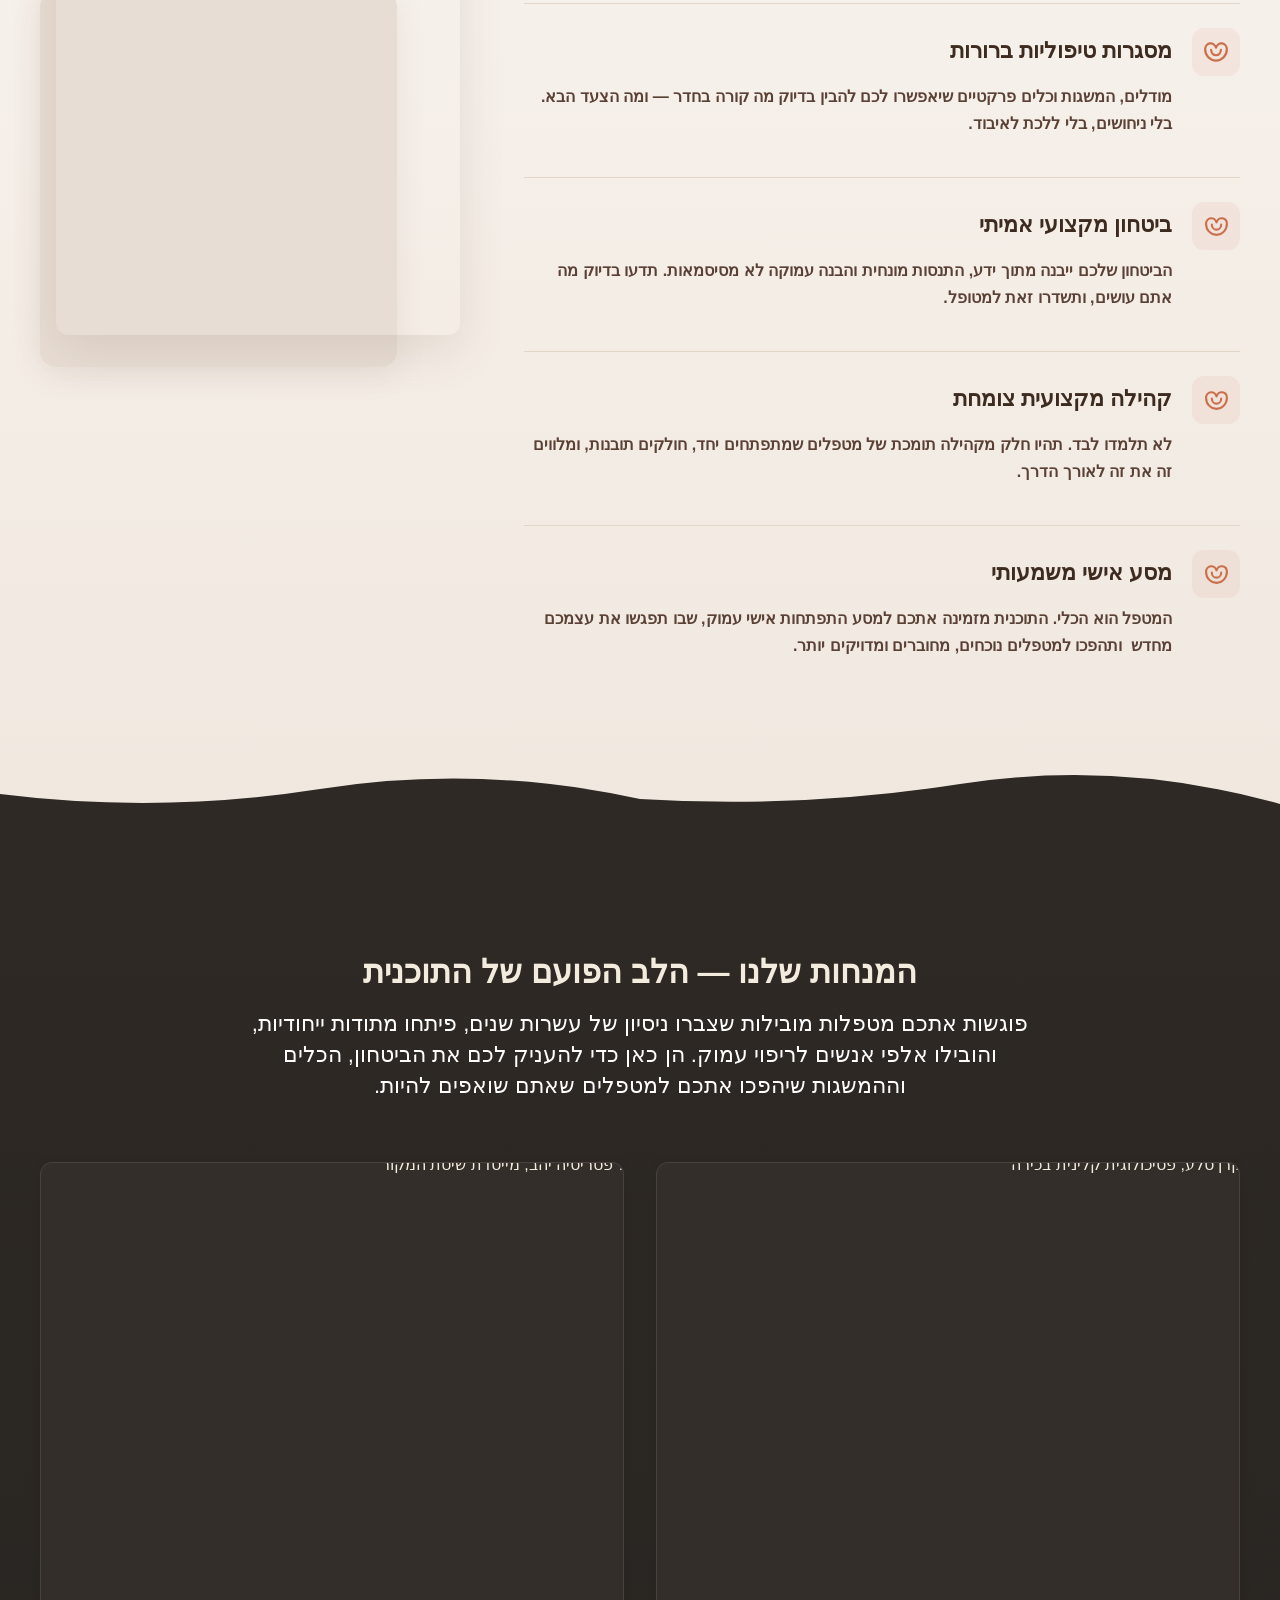
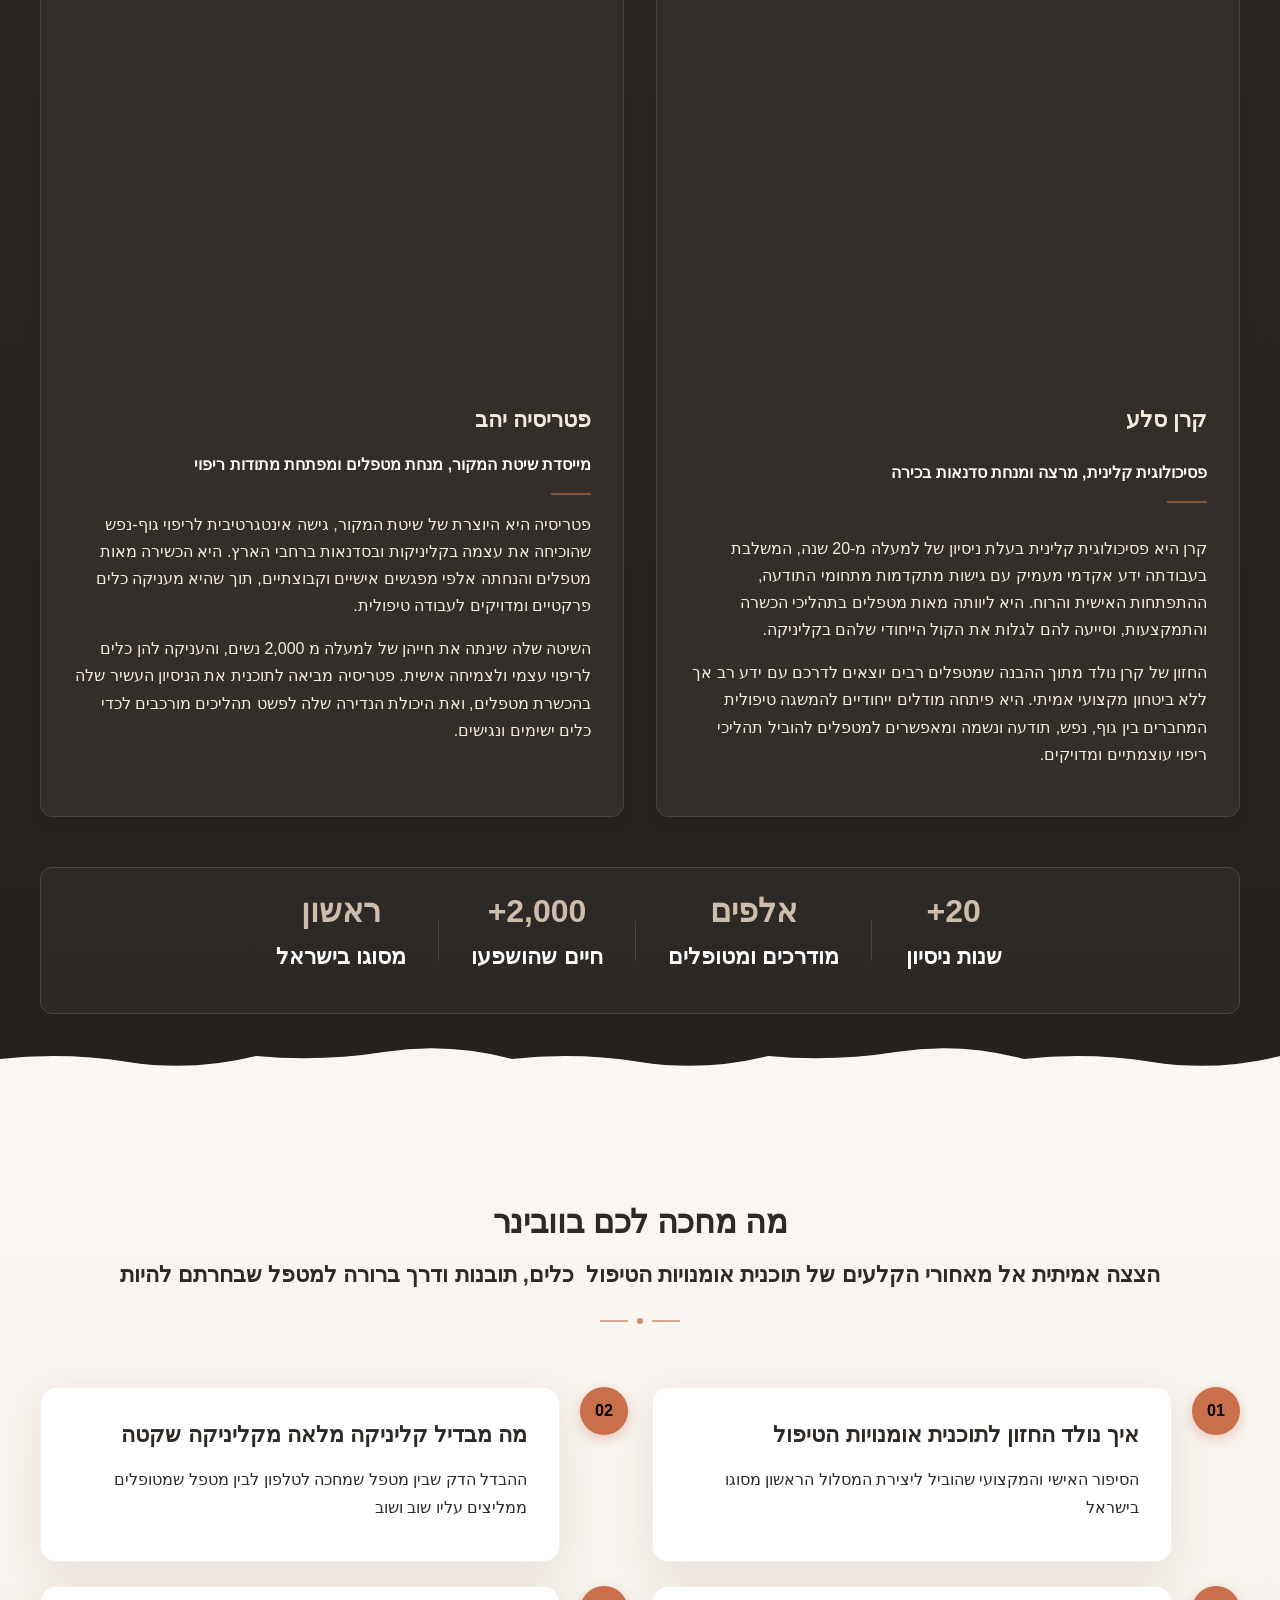
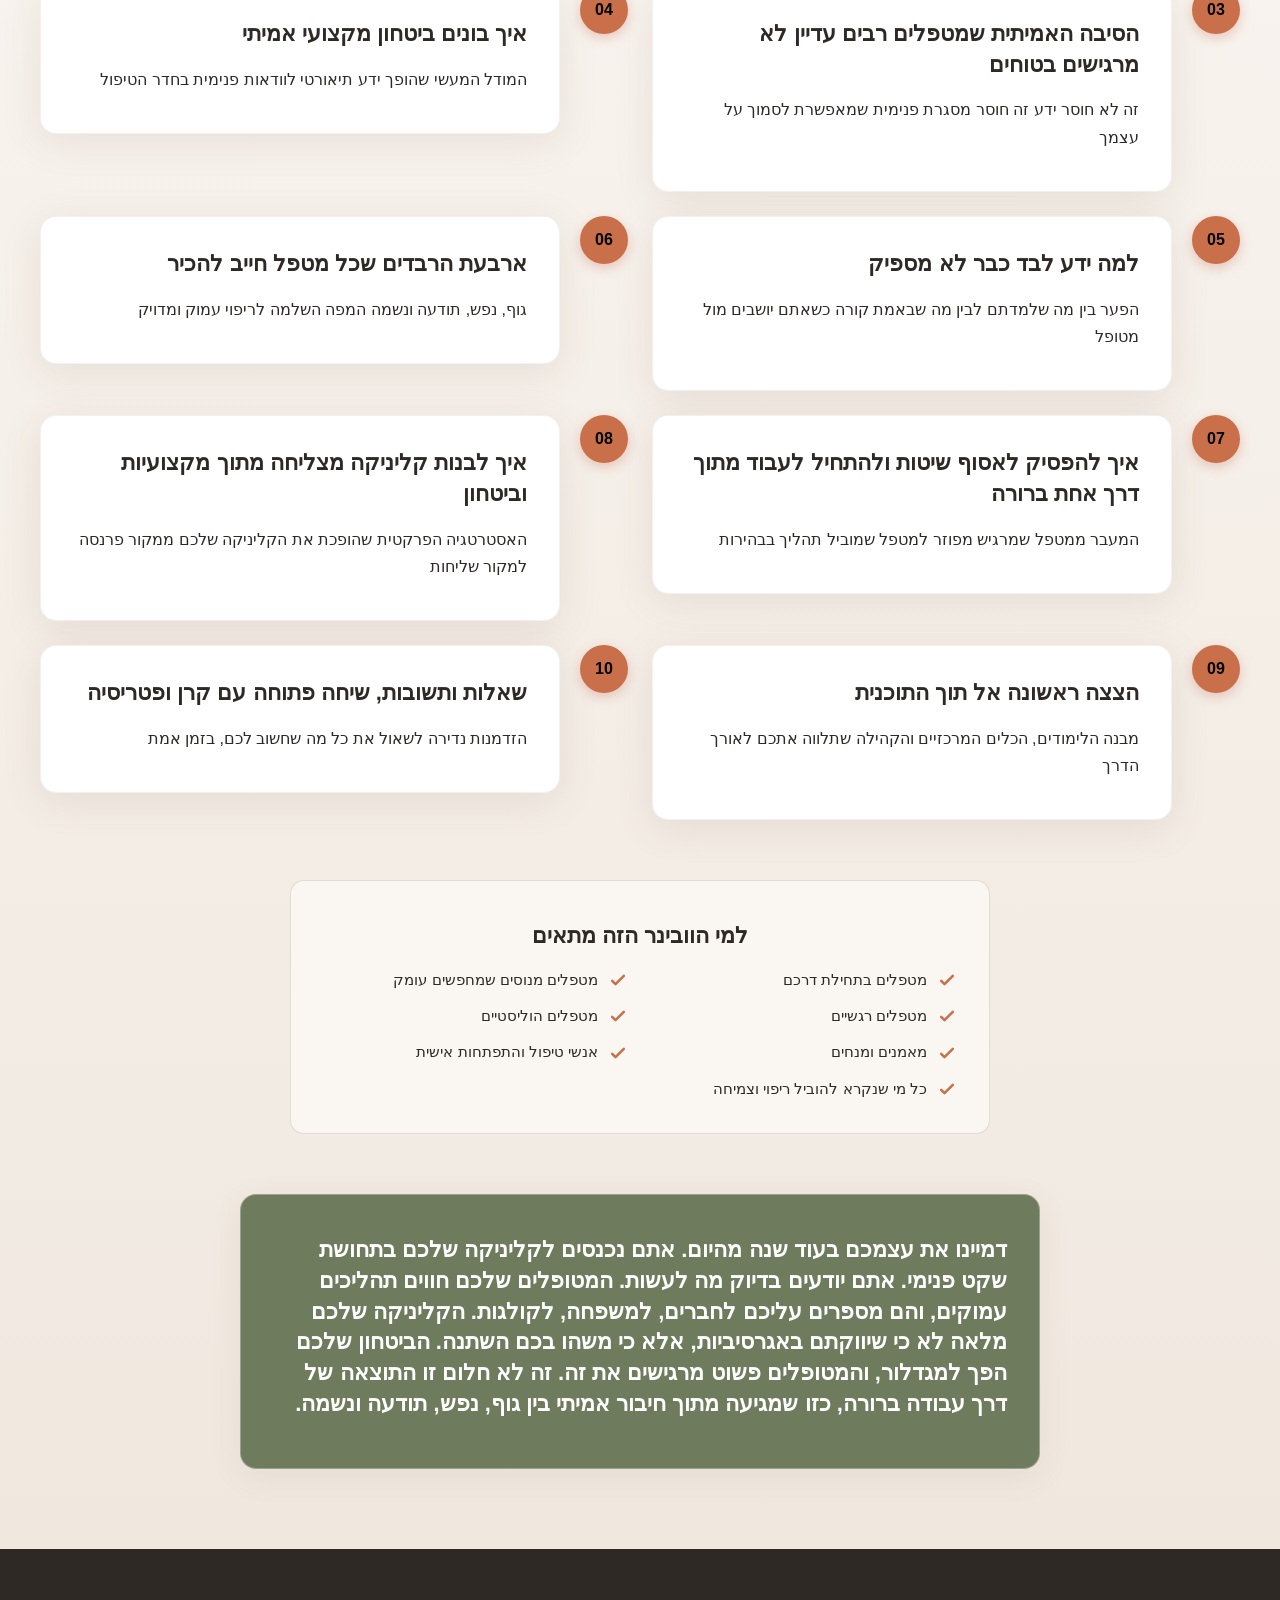
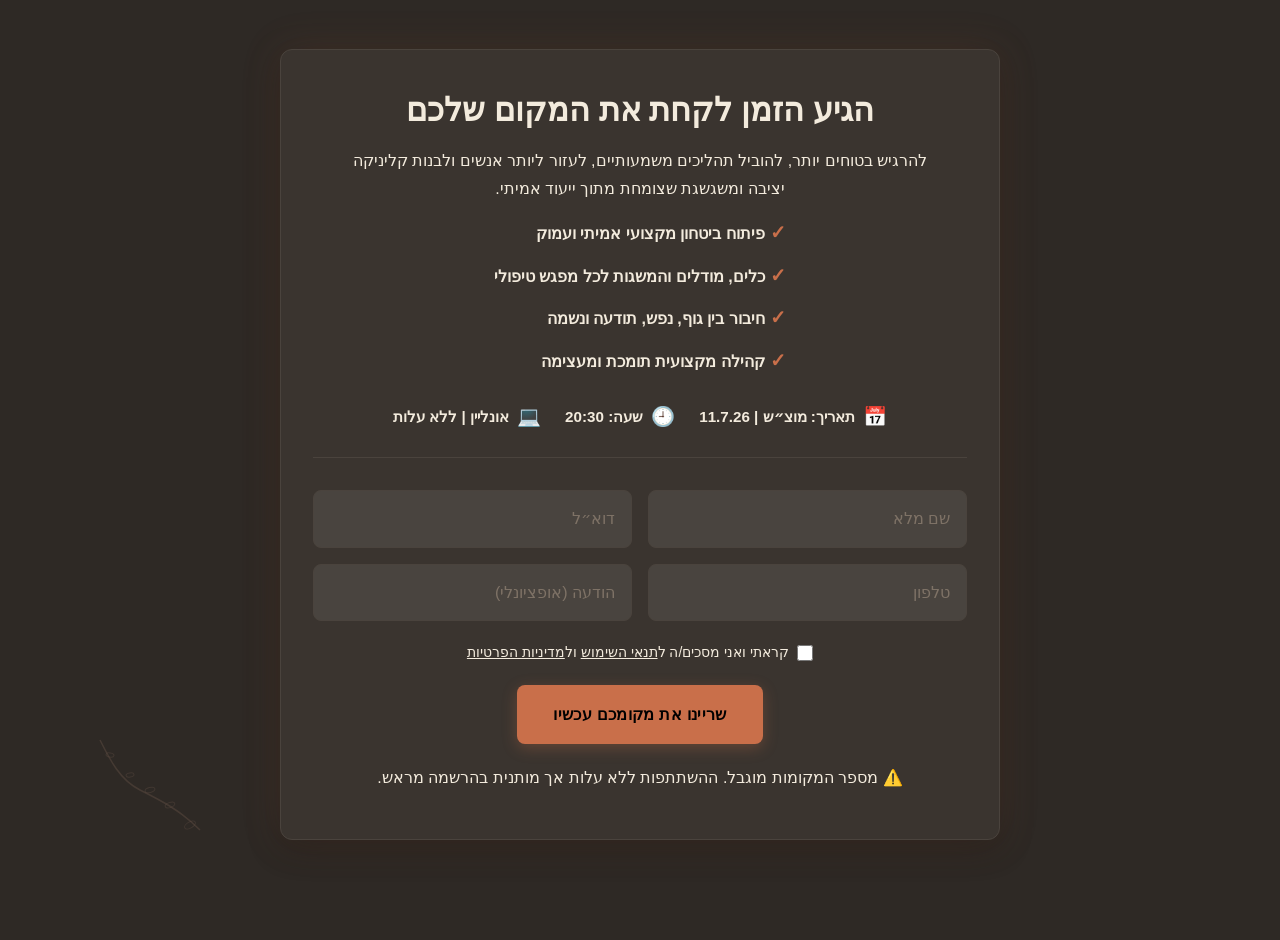
==== commit 498e9082: "Background sync: Progressive GitHub Sync" ====
--- a/index.html
+++ b/index.html
@@ -1550,43 +1550,43 @@
 </script>
   
   <main id="main">
-    <section class="index-hero-section" data-layout-spec="בית-hero" data-hero-type="fullscreen-scrim" data-zappy-section="true" id="hero-dup-1781789237318" style="position: relative; overflow: hidden; --zappy-mobile-bg-position: 52% 63%; min-height: 1322.8px !important; --zappy-bg-size: cover; --zappy-bg-position: center" data-zappy-bg-color="" data-zappy-bg-overlay-color="#000000" data-zappy-bg-overlay-opacity="0" data-zappy-bg-video-type="" data-zappy-bg-video-url="" data-element-id="zappy-hero-bg-hero-dup-1781789237318" data-element-type="background-image" data-zappy-bg-position="36% 62%" data-zappy-bg-zoom="1" data-mobile-bg-position="52% 63%" data-zappy-mobile-bg-zoom="1"><div data-zappy-zoom-wrapper="true" data-zappy-zoom-wrapper-width-mode="full" style="position: absolute !important; top: 0px !important; right: 0px; bottom: 0px; left: 0px !important; width: 100% !important; height: 100% !important; z-index: 1 !important; overflow: hidden !important; max-width: none !important;" data-zappy-zoom-wrapper-align="center" data-zappy-zoom-clip="true" data-zappy-wrapper-margins-applied="true"><img data-hero-bg="true" src="/assets/business-general-hero-upload-1781791352594.webp" alt="" style="right: 0px; bottom: 0px; position: absolute !important; top: 0% !important; left: 0% !important; width: 100% !important; height: 100% !important; object-fit: cover !important; object-position: 63% 62% !important; max-width: none !important; max-height: none !important; margin: 0px !important; display: block !important;" data-hero-background="true" data-element-type="image" data-element-id="img-1782202739949-2agc6z221" data-zappy-object-position="63% 62%" data-zappy-zoom="1"></div>
+    <section class="index-hero-section" data-layout-spec="בית-hero" data-hero-type="fullscreen-scrim" data-zappy-section="true" id="hero-dup-1781789237318" style="position: relative; overflow: hidden; --zappy-mobile-bg-position: 52% 63%; min-height: 1322.8px !important; cursor: url(&quot; data: image/svg+xml,%3Csvg width='18' height='18' viewBox='0 0 50 50' fill='none' xmlns='http://www.w3.org/2000/svg'%3E%3Cpath d='M29.2344 9.93125L4.87351 34.2922C4.67351 34.4922 4.52976 34.7437 4.46101 35.0203L1.60789 46.4984C1.47664 47.0312 1.63289 47.5922 2.02039 47.9797C2.40945 48.3688 2.97351 48.5219 3.50164 48.3922L14.9798 45.5406C15.2548 45.4719 15.5063 45.3297 15.7079 45.1281L40.0688 20.7672L29.2344 9.93125Z' fill='%23FF0083'/%3E%3Cpath d='M46.1937 3.80781C43.2062 0.820311 38.3468 0.820311 35.3578 3.80781L31.4421 7.72344L42.2781 18.5594L46.1937 14.6437C49.1812 11.6547 49.1812 6.79531 46.1937 3.80781Z' fill='%23FF0083'/%3E%3C/svg%3E&amp;quot" data-zappy-bg-color="" data-zappy-bg-overlay-color="#000000" data-zappy-bg-overlay-opacity="33" data-zappy-bg-video-type="" data-zappy-bg-video-url="" data-element-id="zappy-hero-bg-hero-dup-1781789237318" data-element-type="background-image" data-zappy-bg-position="36% 62%" data-zappy-bg-zoom="1" data-mobile-bg-position="52% 63%" data-zappy-mobile-bg-zoom="1"><div data-zappy-zoom-wrapper="true" data-zappy-zoom-wrapper-width-mode="full" style="position: absolute; inset: 0; width: 100%; height: 100%; z-index: 0; overflow: hidden"><img data-hero-bg="true" src="/assets/business-general-hero-upload-1781791352594.webp" alt="" style="position: absolute; inset: 0; width: 100%; height: 100%; object-fit: cover; object-position: 36% 62%; max-width: none; max-height: none; margin: 0"></div>
   <!-- Background Media Layer -->
   <div class="hero-bg-wrapper">
     
   </div>
 
   <!-- Scrim Overlay Layer -->
-  <div class="hero-scrim" aria-hidden="true" style="display: none" data-zappy-original-bg="hidden" data-zappy-gradient-scrim="true"></div>
+  <div class="hero-scrim" aria-hidden="true" style="display: none" data-zappy-original-bg="hidden"></div>
 
   <!-- Mandala Decorative Motif -->
   
 
   <!-- Text/CTA Overlay Group -->
-  <div class="hero-content-container" style="position: relative; z-index: 2">
+  <div class="zappy-hero-overlay" style="position:absolute;inset:0;z-index:1;background:rgba(0, 0, 0, 0.33);pointer-events:none;"></div><div class="hero-content-container" style="position: relative; z-index: 2">
     <div class="hero-text-group">
-      <h2 style="color: rgb(243, 235, 221) !important;"><span style="color: #ffffff !important">לראשונה בישראל-בהנחיית קרן סלע ופטריסיה יהב</span></h2>
-      <h1 class="hero-headline" style="box-sizing: border-box !important; display: block !important; width: min(307px, max(100%, -48px + 100vw)) !important; max-width: 307px !important; margin-left: calc(0.5 * (100% - min(307px, max(100%, -48px + 100vw)))) !important; margin-right: calc(0.5 * (100% - min(307px, max(100%, -48px + 100vw)))) !important; margin-inline: calc(0.5 * (100% - min(307px, max(100%, -48px + 100vw)))) !important;" data-zappy-text-width="custom"></h1><h1 style="color: rgb(243, 235, 221) !important;"><span style="color: #f3ebdd !important"><span style="color: #f3ebdd !important">נחשפת התוכנית<br>לאומנויות הטיפול</span></span></h1>
-      <h3 class="hero-subtitle" style=""><span style="color: #fffefc !important">הוובינר שיגלה לכם כיצד להפוך למטפלים שיודעים בדיוק מה לעשות, סומכים על עצמם מול כל מטופל ובונים קליניקה מלאה מתוך מקצועיות וביטחון.<br>מסלול דו שנתי ייחודי לשילוב גוף נפש תודעה ונשמה באופן עמוק.</span></h3>
+      <h2 ><span style="color: #ffffff !important">לראשונה בישראל-בהנחיית קרן סלע ופטריסיה יהב</span></h2>
+      <h1 class="hero-headline" style="box-sizing: border-box !important; display: block !important; width: min(307px, max(100%, -48px + 100vw)) !important; max-width: 307px !important; margin-left: calc(0.5 * (100% - min(307px, max(100%, -48px + 100vw)))) !important; margin-right: calc(0.5 * (100% - min(307px, max(100%, -48px + 100vw)))) !important; margin-inline: calc(0.5 * (100% - min(307px, max(100%, -48px + 100vw)))) !important;" data-zappy-text-width="custom"></h1><h1 ><span style="color: #f3ebdd !important"><span style="color: #f3ebdd !important">נחשפת התוכנית<br>לאומנויות הטיפול</span></span></h1>
+      <h3 class="hero-subtitle" ><span style="color: #fffefc !important">הוובינר שיגלה לכם כיצד להפוך למטפלים שיודעים בדיוק מה לעשות, סומכים על עצמם מול כל מטופל ובונים קליניקה מלאה מתוך מקצועיות וביטחון.<br>מסלול דו שנתי ייחודי לשילוב גוף נפש תודעה ונשמה באופן עמוק.</span></h3>
     </div>
 
     <div class="hero-event-details">
-      <div class="event-item" style="">
+      <div class="event-item" >
         <svg data-element-type="icon" data-icon-type="svg" class="event-icon" viewBox="0 0 24 24" fill="none" stroke="currentColor" stroke-width="2" style="cursor: pointer;"><rect x="3" y="4" width="18" height="18" rx="2" ry="2"></rect><line x1="16" y1="2" x2="16" y2="6"></line><line x1="8" y1="2" x2="8" y2="6"></line><line x1="3" y1="10" x2="21" y2="10"></line></svg>
-        <span style=""><b>תאריך: מוצ״ש | 11.7.26</b></span>
-      </div>
-      <div class="event-item" style="">
+        <span ><b>תאריך: מוצ״ש | 11.7.26</b></span>
+      </div>
+      <div class="event-item" >
         <svg data-element-type="icon" data-icon-type="svg" class="event-icon" viewBox="0 0 24 24" fill="none" stroke="currentColor" stroke-width="2" style="cursor: pointer;" data-element-id="zappy-temp-icon-1782047087097-lzomu3zpe"><circle cx="12" cy="12" r="10"></circle><polyline points="12 6 12 12 16 14"></polyline></svg>
-        <span style=""><b>שעה: 20:30</b></span>
+        <span ><b>שעה: 20:30</b></span>
       </div>
       <div class="event-item">
         <svg data-element-type="icon" data-icon-type="svg" class="event-icon" viewBox="0 0 24 24" fill="none" stroke="currentColor" stroke-width="2"><path d="M21 10c0 7-9 13-9 13s-9-6-9-13a9 9 0 0 1 18 0z"></path><circle cx="12" cy="10" r="3"></circle></svg>
-        <span style=""><b>אונליין | ללא עלות</b></span>
+        <span ><b>אונליין | ללא עלות</b></span>
       </div>
     </div>
 
     <div class="hero-cta-group">
-      <a href="#register" class="btn-primary-hero" data-element-type="button" data-element-id="btn-1781791330836-fopgxj4zm" data-native-element="true" style="color: rgb(0, 0, 0) !important;">שריינו את מקומכם עכשיו</a>
+      <a href="#register" class="btn-primary-hero" data-element-type="button" data-element-id="btn-1781791330836-fopgxj4zm" data-native-element="true">שריינו את מקומכם עכשיו</a>
       <a href="#learn-more" class="btn-ghost-hero" data-element-type="button" data-element-id="btn-1781791330836-trhwvx5a3" data-native-element="true">למידע נוסף על התוכנית</a>
     </div>
 
@@ -1631,8 +1631,8 @@
           <circle cx="40" cy="6" r="1" fill="var(--primary)"></circle>
         </svg>
       </div>
-      <h2 class="benefits-heading" style=""><span style="color: #2e2925 !important"><span style="color: #c96f4a !important">מה תקבלו מהוובינר?</span></span></h2>
-      <h3 style="">הדרך לביטחון מקצועי אמיתי מתחילה כאן עם כלים,&nbsp;לקבל ידע מוסדר, מודלים ברורים וכלים שישמשו אתכם בכל מפגש וקהילה שתומכת בכם בכל צעד</h3>
+      <h2 class="benefits-heading" ><span style="color: #2e2925 !important"><span style="color: #c96f4a !important">מה תקבלו מהוובינר?</span></span></h2>
+      <h3 >הדרך לביטחון מקצועי אמיתי מתחילה כאן עם כלים,&nbsp;לקבל ידע מוסדר, מודלים ברורים וכלים שישמשו אתכם בכל מפגש וקהילה שתומכת בכם בכל צעד</h3>
     </div>
 
     <!-- Benefits Grid -->
@@ -1694,8 +1694,8 @@
 
     <!-- Reflective Statement Band -->
     <div class="benefits-reflection-band">
-      <p style=""><b><span style="color: #3d2008 !important">הביטחון המקצועי אינו נולד מהידע בלב, הוא נובע מהידיעה שיש לכם מסגרת, כלים וקהילה שמאפשרים לכם להביא את מלוא הכישרון שלכם לידי ביטוי</span></b></p>
-      <div class="benefits-reflection-author" style=""><h3 style=""><p style=""></p></h3><h3 style=""><b><span style="color: #c96f4a !important">&nbsp;צוות התוכנית לאומנויות הטיפול</span></b></h3></div>
+      <p ><b><span style="color: #3d2008 !important">הביטחון המקצועי אינו נולד מהידע בלב, הוא נובע מהידיעה שיש לכם מסגרת, כלים וקהילה שמאפשרים לכם להביא את מלוא הכישרון שלכם לידי ביטוי</span></b></p>
+      <div class="benefits-reflection-author" ><h3 ><p ></p></h3><h3 ><b><span style="color: #c96f4a !important">&nbsp;צוות התוכנית לאומנויות הטיפול</span></b></h3></div>
     </div>
   </div>
 
@@ -1711,8 +1711,8 @@
     <div class="story-container">
         <!-- Top Centered Block -->
         <div class="story-intro">
-            <h2 class="story-intro-heading" style=""><span style="color: #c96f4a !important">האם גם אתם מרגישים שמשהו חסר?</span></h2>
-            <h3 style="">יש לכם לב גדול, ידע נרחב ורצון אמיתי לעזור. למדתם שיטות רבות, צברתם כלים, אבל עדיין כשאתם יושבים מול המטופל, עולה השאלה הקטנה הזו: "האם אני באמת יודע מה אני עושה?"</h3>
+            <h2 class="story-intro-heading" ><span style="color: #c96f4a !important">האם גם אתם מרגישים שמשהו חסר?</span></h2>
+            <h3 >יש לכם לב גדול, ידע נרחב ורצון אמיתי לעזור. למדתם שיטות רבות, צברתם כלים, אבל עדיין כשאתם יושבים מול המטופל, עולה השאלה הקטנה הזו: "האם אני באמת יודע מה אני עושה?"</h3>
         </div>
 
         <!-- Bottom Asymmetrical Split -->
@@ -1724,7 +1724,7 @@
                         <svg xmlns="http://www.w3.org/2000/svg" aria-hidden="true" role="img" width="25" height="25" viewBox="0 0 24 24" data-icon="tabler:brand-badoo" data-iconify="tabler:brand-badoo" data-element-type="icon" data-element-id="zappy-temp-icon-1781787096330-79yciqp3a" data-icon-type="iconify" data-size-adjusted="true" style="width: 25px; height: 25px; display: inline-block; vertical-align: -0.125em; color: rgb(201, 111, 74); pointer-events: auto; cursor: pointer;" class="iconify iconify--tabler"><g fill="none" stroke="currentColor" stroke-linecap="round" stroke-linejoin="round" stroke-width="2"><path d="M22 9.43C22 15.268 17.523 20 12 20S2 15.338 2 9.5c0-2.667 1.83-5.01 4.322-5.429C8.814 3.653 11.222 5.463 12 8c.768-2.54 3.177-4.354 5.668-3.931C20.163 4.486 22 6.759 22 9.429"></path><path d="M7.5 10c0 2.761 2.015 5 4.5 5s4.5-2.239 4.5-5"></path></g></svg>
                     </div>
                     <div class="narrative-content">
-                        <h3 class="narrative-title" style=""><span style="color: #2e2925 !important"><span style="color: #6f7b5d !important">האמת שרוב המטפלים לא מדברים עליה</span></span></h3>
+                        <h3 class="narrative-title" ><span style="color: #2e2925 !important"><span style="color: #6f7b5d !important">האמת שרוב המטפלים לא מדברים עליה</span></span></h3>
                         <p class="narrative-text">הסיבה שרבים מהמטפלים אינם מצליחים לפרוץ קדימה אינה חוסר כישרון. היא גם לא חוסר רצון. היא חוסר ביטחון מקצועי. הביטחון הזה הוא המנוע השקט שמאפשר להוביל תהליכים, להחזיק מקרים מורכבים, ולגבות את הערך שלכם.</p>
                     </div>
                 </div>
@@ -1733,8 +1733,8 @@
                         <svg xmlns="http://www.w3.org/2000/svg" aria-hidden="true" role="img" width="25" height="25" viewBox="0 0 24 24" data-icon="tabler:brand-badoo" data-iconify="tabler:brand-badoo" data-element-type="icon" data-element-id="zappy-temp-icon-1781787086713-x695472jg" data-icon-type="iconify" data-size-adjusted="true" style="width: 25px; height: 25px; display: inline-block; vertical-align: -0.125em; color: rgb(201, 111, 74); pointer-events: auto; cursor: pointer;" class="iconify iconify--tabler"><g fill="none" stroke="currentColor" stroke-linecap="round" stroke-linejoin="round" stroke-width="2"><path d="M22 9.43C22 15.268 17.523 20 12 20S2 15.338 2 9.5c0-2.667 1.83-5.01 4.322-5.429C8.814 3.653 11.222 5.463 12 8c.768-2.54 3.177-4.354 5.668-3.931C20.163 4.486 22 6.759 22 9.429"></path><path d="M7.5 10c0 2.761 2.015 5 4.5 5s4.5-2.239 4.5-5"></path></g></svg>
                     </div>
                     <div class="narrative-content">
-                        <h3 class="narrative-title" style=""><span style="color: #6f7b5d !important">ידע מפוזר לא יוצר ודאות</span></h3>
-                        <p class="narrative-text" style="">קורסים, סדנאות, שיטות צברתם המון ידע. אבל כשהוא נשאר מפורק ומפוזר, הוא לא הופך לוודאות. בלי מסגרת אינטגרטיבית אחת שמחברת בין גוף, נפש, תודעה ונשמה, קשה לדעת בדיוק מה לעשות בכל מפגש.</p>
+                        <h3 class="narrative-title" ><span style="color: #6f7b5d !important">ידע מפוזר לא יוצר ודאות</span></h3>
+                        <p class="narrative-text" >קורסים, סדנאות, שיטות צברתם המון ידע. אבל כשהוא נשאר מפורק ומפוזר, הוא לא הופך לוודאות. בלי מסגרת אינטגרטיבית אחת שמחברת בין גוף, נפש, תודעה ונשמה, קשה לדעת בדיוק מה לעשות בכל מפגש.</p>
                     </div>
                 </div>
                 <div class="narrative-block" data-grid-item-index="2">
@@ -1742,7 +1742,7 @@
                         <svg xmlns="http://www.w3.org/2000/svg" aria-hidden="true" role="img" width="25" height="25" viewBox="0 0 24 24" data-icon="tabler:brand-badoo" data-iconify="tabler:brand-badoo" data-element-type="icon" data-element-id="zappy-temp-icon-1781787077098-ckyk7p9xl" data-icon-type="iconify" data-size-adjusted="true" style="width: 25px; height: 25px; display: inline-block; vertical-align: -0.125em; color: rgb(201, 111, 74); pointer-events: auto; cursor: pointer;" class="iconify iconify--tabler"><g fill="none" stroke="currentColor" stroke-linecap="round" stroke-linejoin="round" stroke-width="2"><path d="M22 9.43C22 15.268 17.523 20 12 20S2 15.338 2 9.5c0-2.667 1.83-5.01 4.322-5.429C8.814 3.653 11.222 5.463 12 8c.768-2.54 3.177-4.354 5.668-3.931C20.163 4.486 22 6.759 22 9.429"></path><path d="M7.5 10c0 2.761 2.015 5 4.5 5s4.5-2.239 4.5-5"></path></g></svg>
                     </div>
                     <div class="narrative-content">
-                        <h3 class="narrative-title" style=""><span style="color: #2e2925 !important"><span style="color: #6f7b5d !important">המחיר של היעדר דרך אחידה</span></span></h3>
+                        <h3 class="narrative-title" ><span style="color: #2e2925 !important"><span style="color: #6f7b5d !important">המחיר של היעדר דרך אחידה</span></span></h3>
                         <p class="narrative-text">ללא נתיב ברור, הקליניקה נשארת תלויה ברגעים של השראה. המטופלים חשים את חוסר הוודאות, האמון נפגע, והצמיחה המקצועית נעצרת. התוצאה: קליניקה לא יציבה, תמחור חסר ביטחון, ופספוס של ריפוי עמוק באמת.</p>
                     </div>
                 </div>
@@ -1806,7 +1806,7 @@
     <article class="home-layout-section__panel home-layout-section__panel--guf" data-grid-item-index="1">
       <div class="home-layout-section__panel-content">
         <h2 class="home-layout-section__panel-title">גוף</h2>
-        <h3 style=""><span style="font-weight: normal;">הבית הפיזי של החוויה. דרך הנשימה, התנועה והמגע, אנו לומדים להקשיב למה שהגוף מבטא מעבר למילים.</span></h3>
+        <h3 ><span style="font-weight: normal;">הבית הפיזי של החוויה. דרך הנשימה, התנועה והמגע, אנו לומדים להקשיב למה שהגוף מבטא מעבר למילים.</span></h3>
       </div>
     </article>
 
@@ -1841,8 +1841,8 @@
                     <line x1="50" y1="10" x2="80" y2="10" stroke="var(--primary)" stroke-width="1.5"></line>
                 </svg>
             </div>
-            <h2 class="index-features-section__title" style=""><span style="color: #c96f4a !important"><span style="color: #c96f4a !important">המסלול שיהפוך אתכם למטפלים שאתם שואפים להיות</span></span></h2>
-            <h3 style=""><span style="font-weight: normal;">תוכנית הכשרה פורצת דרך, ראשונה מסוגה בישראל, שמחברת בין גוף, נפש, תודעה ונשמה לשפה טיפולית אחת ומעניקה לכם את הביטחון, הכלים והקהילה להוביל תהליכי ריפוי עמוקים.</span></h3>
+            <h2 class="index-features-section__title" ><span style="color: #c96f4a !important"><span style="color: #c96f4a !important">המסלול שיהפוך אתכם למטפלים שאתם שואפים להיות</span></span></h2>
+            <h3 ><span style="font-weight: normal;">תוכנית הכשרה פורצת דרך, ראשונה מסוגה בישראל, שמחברת בין גוף, נפש, תודעה ונשמה לשפה טיפולית אחת ומעניקה לכם את הביטחון, הכלים והקהילה להוביל תהליכי ריפוי עמוקים.</span></h3>
         </div>
 
         <!-- 2-Column Layout: Features + Image -->
@@ -1855,7 +1855,7 @@
                     </div>
                     <div class="index-features-section__feature-text" data-grid-item-index="1">
                         <h3>גישה אינטגרטיבית שלמה</h3>
-                        <p style=""><b>לראשונה בישראל, מסגרת טיפולית שמאחדת את כל רבדי הקיום: גוף, נפש, תודעה ונשמה, לכדי שפה טיפולית אחת מדויקת ומלאה.</b></p>
+                        <p ><b>לראשונה בישראל, מסגרת טיפולית שמאחדת את כל רבדי הקיום: גוף, נפש, תודעה ונשמה, לכדי שפה טיפולית אחת מדויקת ומלאה.</b></p>
                     </div>
                 </div>
                 <div class="index-features-section__feature zappy-grid-item-nested-grid zappy-preserve-css-grid" data-grid-item-index="1" data-zappy-grid-align="start" data-original-gap="20px" style="display: grid; align-items: stretch !important;">
@@ -1864,7 +1864,7 @@
                     </div>
                     <div class="index-features-section__feature-text" data-grid-item-index="1">
                         <h3>מסגרות טיפוליות ברורות</h3>
-                        <p style=""><b>מודלים, המשגות וכלים פרקטיים שיאפשרו לכם להבין בדיוק מה קורה בחדר — ומה הצעד הבא. בלי ניחושים, בלי ללכת לאיבוד.</b></p>
+                        <p ><b>מודלים, המשגות וכלים פרקטיים שיאפשרו לכם להבין בדיוק מה קורה בחדר — ומה הצעד הבא. בלי ניחושים, בלי ללכת לאיבוד.</b></p>
                     </div>
                 </div>
                 <div class="index-features-section__feature zappy-grid-item-nested-grid zappy-preserve-css-grid" data-grid-item-index="2" data-zappy-grid-align="start" data-original-gap="20px" style="display: grid; align-items: stretch !important;">
@@ -1873,7 +1873,7 @@
                     </div>
                     <div class="index-features-section__feature-text" data-grid-item-index="1">
                         <h3>ביטחון מקצועי אמיתי</h3>
-                        <p style=""><b>הביטחון שלכם ייבנה מתוך ידע, התנסות מונחית והבנה עמוקה לא מסיסמאות. תדעו בדיוק מה אתם עושים, ותשדרו זאת למטופל.</b></p>
+                        <p ><b>הביטחון שלכם ייבנה מתוך ידע, התנסות מונחית והבנה עמוקה לא מסיסמאות. תדעו בדיוק מה אתם עושים, ותשדרו זאת למטופל.</b></p>
                     </div>
                 </div>
                 <div class="index-features-section__feature zappy-grid-item-nested-grid zappy-preserve-css-grid" data-grid-item-index="3" data-zappy-grid-align="start" data-original-gap="20px" style="display: grid; align-items: stretch !important;">
@@ -1882,7 +1882,7 @@
                     </div>
                     <div class="index-features-section__feature-text" data-grid-item-index="1">
                         <h3>קהילה מקצועית צומחת</h3>
-                        <p style=""><b>לא תלמדו לבד. תהיו חלק מקהילה תומכת של מטפלים שמתפתחים יחד, חולקים תובנות, ומלווים זה את זה לאורך הדרך.</b></p>
+                        <p ><b>לא תלמדו לבד. תהיו חלק מקהילה תומכת של מטפלים שמתפתחים יחד, חולקים תובנות, ומלווים זה את זה לאורך הדרך.</b></p>
                     </div>
                 </div>
                 <div class="index-features-section__feature zappy-grid-item-nested-grid zappy-preserve-css-grid" data-grid-item-index="4" data-zappy-grid-align="start" data-original-gap="20px" style="display: grid; align-items: stretch !important;">
@@ -1891,7 +1891,7 @@
                     </div>
                     <div class="index-features-section__feature-text" data-grid-item-index="1">
                         <h3>מסע אישי משמעותי</h3>
-                        <p style=""><b>המטפל הוא הכלי. התוכנית מזמינה אתכם למסע התפתחות אישי עמוק, שבו תפגשו את עצמכם מחדש&nbsp; ותהפכו למטפלים נוכחים, מחוברים ומדויקים יותר.</b></p>
+                        <p ><b>המטפל הוא הכלי. התוכנית מזמינה אתכם למסע התפתחות אישי עמוק, שבו תפגשו את עצמכם מחדש&nbsp; ותהפכו למטפלים נוכחים, מחוברים ומדויקים יותר.</b></p>
                     </div>
                 </div>
             </div>
@@ -1900,7 +1900,7 @@
             <div class="index-features-section__image-wrapper">
                 <div class="index-features-section__image-backplate" aria-hidden="true"></div>
                 <div class="index-features-section__image">
-                    <img loading="lazy" decoding="async" data-placeholder="index-features-image-1" data-context="A warm, softly-lit close-up of a facilitated circle discussion in a healing workshop. Hands resting gently on journals, a textured notebook with handwritten insights, and a cup of herbal tea on a wooden table. The atmosphere is intimate, grounded, and deeply human — capturing the essence of therapeutic education." width="600" height="750" src="/assets/site-index-features-image-1-remove_background-1781790344977-hx7uaz.png?v=1781790344977" alt="סדנת הכשרה טיפולית — מעגל שיח מונחה עם מחברות וכלי כתיבה על שולחן עץ" data-element-type="image" data-element-id="img-1781786072382-i3wyfm7ia" style="">
+                    <img loading="lazy" decoding="async" data-placeholder="index-features-image-1" data-context="A warm, softly-lit close-up of a facilitated circle discussion in a healing workshop. Hands resting gently on journals, a textured notebook with handwritten insights, and a cup of herbal tea on a wooden table. The atmosphere is intimate, grounded, and deeply human — capturing the essence of therapeutic education." width="600" height="750" src="/assets/site-index-features-image-1-remove_background-1781790344977-hx7uaz.png?v=1781790344977" alt="סדנת הכשרה טיפולית — מעגל שיח מונחה עם מחברות וכלי כתיבה על שולחן עץ" data-element-type="image" data-element-id="img-1781786072382-i3wyfm7ia" >
                 </div>
             </div>
         </div>
@@ -1920,9 +1920,9 @@
 <section data-band-index="4" id="team" class="index-team-section" data-layout-spec="בית-team">
     <div class="index-team-section__container">
         <!-- Section Header -->
-        <header class="index-team-section__header scrolled" style="">
+        <header class="index-team-section__header scrolled" >
             <h2 class="index-team-section__title">המנחות שלנו — הלב הפועם של התוכנית</h2>
-            <p class="index-team-section__subtitle" style=""></p><h3><span style="color: #ffffff !important"><span style="color: #ffffff !important"><span style="color: #8c7e70 !important"><span style="color: rgb(255, 255, 255) !important; font-weight: normal;">פוגשות אתכם מטפלות מובילות שצברו ניסיון של עשרות שנים, פיתחו מתודות ייחודיות, והובילו אלפי אנשים לריפוי עמוק. הן כאן כדי להעניק לכם את הביטחון, הכלים וההמשגות שיהפכו אתכם למטפלים שאתם שואפים להיות.</span></span></span></span></h3><p></p>
+            <p class="index-team-section__subtitle" ></p><h3><span style="color: #ffffff !important"><span style="color: #ffffff !important"><span style="color: #8c7e70 !important"><span style="color: rgb(255, 255, 255) !important; font-weight: normal;">פוגשות אתכם מטפלות מובילות שצברו ניסיון של עשרות שנים, פיתחו מתודות ייחודיות, והובילו אלפי אנשים לריפוי עמוק. הן כאן כדי להעניק לכם את הביטחון, הכלים וההמשגות שיהפכו אתכם למטפלים שאתם שואפים להיות.</span></span></span></span></h3><p></p>
         </header>
 
         <!-- Biographies Grid -->
@@ -1995,7 +1995,7 @@
     <!-- Header -->
     <div class="index-agenda-section__header">
       <h2 class="index-agenda-section__title">מה מחכה לכם בוובינר</h2>
-      <h3 style="">הצצה אמיתית אל מאחורי הקלעים של תוכנית אומנויות הטיפול&nbsp;&nbsp;<span style="background-color: initial;">כלים, תובנות ודרך ברורה למטפל שבחרתם להיות</span></h3>
+      <h3 >הצצה אמיתית אל מאחורי הקלעים של תוכנית אומנויות הטיפול&nbsp;&nbsp;<span style="background-color: initial;">כלים, תובנות ודרך ברורה למטפל שבחרתם להיות</span></h3>
       <!-- Divider Flourish -->
       <div class="index-agenda-section__flourish" aria-hidden="true">
         <svg viewBox="0 0 80 12" fill="none" xmlns="http://www.w3.org/2000/svg">
@@ -2114,7 +2114,7 @@
           <span class="index-agenda-section__item-number" style="color: rgb(0, 0, 0) !important;">10</span>
         </div>
         <div class="index-agenda-section__item-content card-default">
-          <h3 class="index-agenda-section__item-title" style="">שאלות ותשובות, שיחה פתוחה עם קרן ופטריסיה</h3>
+          <h3 class="index-agenda-section__item-title" >שאלות ותשובות, שיחה פתוחה עם קרן ופטריסיה</h3>
           <p class="index-agenda-section__item-text" style="color: rgb(46, 41, 37) !important;">הזדמנות נדירה לשאול את כל מה שחשוב לכם, בזמן אמת</p>
         </div>
       </div>
@@ -2125,11 +2125,11 @@
     <div class="index-agenda-section__audience">
       <div class="index-agenda-section__audience-card card-bordered">
         <h3 class="index-agenda-section__audience-title">למי הוובינר הזה מתאים</h3>
-        <ul class="index-agenda-section__audience-list" id="zappy-auto-grid-1781771545594-qpl0az" data-zappy-auto-grid="true" style="display: grid; --zappy-grid-cols: repeat(auto-fit, minmax(min(100%, 200px), 1fr)); grid-template-columns: repeat(auto-fit, minmax(min(100%, 200px), 1fr));" data-zappy-explicit-columns="true"><li class="index-agenda-section__audience-item" style="background-color: rgba(0, 0, 0, 0) !important; grid-area: auto !important; cursor: text;" data-grid-item-index="0">
+        <ul class="index-agenda-section__audience-list" id="zappy-auto-grid-1781771545594-qpl0az" data-zappy-auto-grid="true" style="display: grid; --zappy-grid-cols: repeat(auto-fit, minmax(min(100%, 200px), 1fr)); grid-template-columns: repeat(auto-fit, minmax(min(100%, 200px), 1fr));" data-zappy-explicit-columns="true"><li class="index-agenda-section__audience-item" style="background-color: rgba(0, 0, 0, 0) !important; grid-area: auto !important; " data-grid-item-index="0">
             <svg class="index-agenda-section__check-icon" viewBox="0 0 24 24" fill="none" xmlns="http://www.w3.org/2000/svg" data-element-type="icon" data-icon-type="svg" style="cursor: pointer;" data-element-id="icon-1781783289062-0tr18rmhb">
               <path d="M5 13L9 17L19 7" stroke="currentColor" stroke-width="2" stroke-linecap="round" stroke-linejoin="round"></path>
             </svg>
-            <span style="cursor: text;">מטפלים בתחילת דרכם</span>
+            <span >מטפלים בתחילת דרכם</span>
           </li><li class="index-agenda-section__audience-item" data-grid-item-index="1">
             <svg class="index-agenda-section__check-icon" viewBox="0 0 24 24" fill="none" xmlns="http://www.w3.org/2000/svg" data-element-type="icon" data-icon-type="svg" style="cursor: pointer;">
               <path d="M5 13L9 17L19 7" stroke="currentColor" stroke-width="2" stroke-linecap="round" stroke-linejoin="round"></path>
@@ -2155,7 +2155,7 @@
               <path d="M5 13L9 17L19 7" stroke="currentColor" stroke-width="2" stroke-linecap="round" stroke-linejoin="round"></path>
             </svg>
             <span>אנשי טיפול והתפתחות אישית</span>
-          </li><li class="index-agenda-section__audience-item" data-grid-item-index="6" style="">
+          </li><li class="index-agenda-section__audience-item" data-grid-item-index="6" >
             <svg class="index-agenda-section__check-icon" viewBox="0 0 24 24" fill="none" xmlns="http://www.w3.org/2000/svg" data-element-type="icon" data-icon-type="svg" style="cursor: pointer;">
               <path d="M5 13L9 17L19 7" stroke="currentColor" stroke-width="2" stroke-linecap="round" stroke-linejoin="round"></path>
             </svg>
@@ -2197,7 +2197,7 @@
         להרגיש בטוחים יותר, להוביל תהליכים משמעותיים, לעזור ליותר אנשים ולבנות קליניקה יציבה ומשגשגת שצומחת מתוך ייעוד אמיתי.
       </p>
 
-      <ul class="index-cta-section__benefits" data-zappy-grid-align="center" style=""><li class="index-cta-section__benefit-item" data-grid-item-index="0">
+      <ul class="index-cta-section__benefits" data-zappy-grid-align="center" ><li class="index-cta-section__benefit-item" data-grid-item-index="0">
           <span class="index-cta-section__check" aria-hidden="true" style="color: #c96f4a !important">✓&nbsp;<span style="color: rgb(243, 235, 221); font-size: 1rem;">פיתוח ביטחון מקצועי אמיתי ועמוק</span></span></li><li class="index-cta-section__benefit-item" data-grid-item-index="1">
           <span class="index-cta-section__check" aria-hidden="true" style="color: #c96f4a !important">✓&nbsp;<span style="color: rgb(243, 235, 221); font-size: 1rem;">כלים, מודלים והמשגות לכל מפגש טיפולי</span></span></li><li class="index-cta-section__benefit-item" data-grid-item-index="2">
           <span class="index-cta-section__check" aria-hidden="true" style="color: #c96f4a !important">✓&nbsp;<span style="color: rgb(243, 235, 221); font-size: 1rem;">חיבור בין גוף, נפש, תודעה ונשמה</span></span></li><li class="index-cta-section__benefit-item" data-grid-item-index="3">
@@ -2206,15 +2206,15 @@
       <div class="index-cta-section__details">
         <div class="index-cta-section__detail">
           <span class="index-cta-section__detail-icon" aria-hidden="true">📅</span>
-          <span class="index-cta-section__detail-text" style=""><b>תאריך: מוצ״ש | 11.7.26</b></span>
-        </div>
-        <div class="index-cta-section__detail" style="">
+          <span class="index-cta-section__detail-text" ><b>תאריך: מוצ״ש | 11.7.26</b></span>
+        </div>
+        <div class="index-cta-section__detail" >
           <span class="index-cta-section__detail-icon" aria-hidden="true">🕘</span>
-          <span class="index-cta-section__detail-text" style=""><b>שעה: 20:30</b></span>
-        </div>
-        <div class="index-cta-section__detail" style="">
+          <span class="index-cta-section__detail-text" ><b>שעה: 20:30</b></span>
+        </div>
+        <div class="index-cta-section__detail" >
           <span class="index-cta-section__detail-icon" aria-hidden="true">💻</span>
-          <span class="index-cta-section__detail-text" style=""><b>אונליין | ללא עלות</b></span>
+          <span class="index-cta-section__detail-text" ><b>אונליין | ללא עלות</b></span>
         </div>
       </div>
 
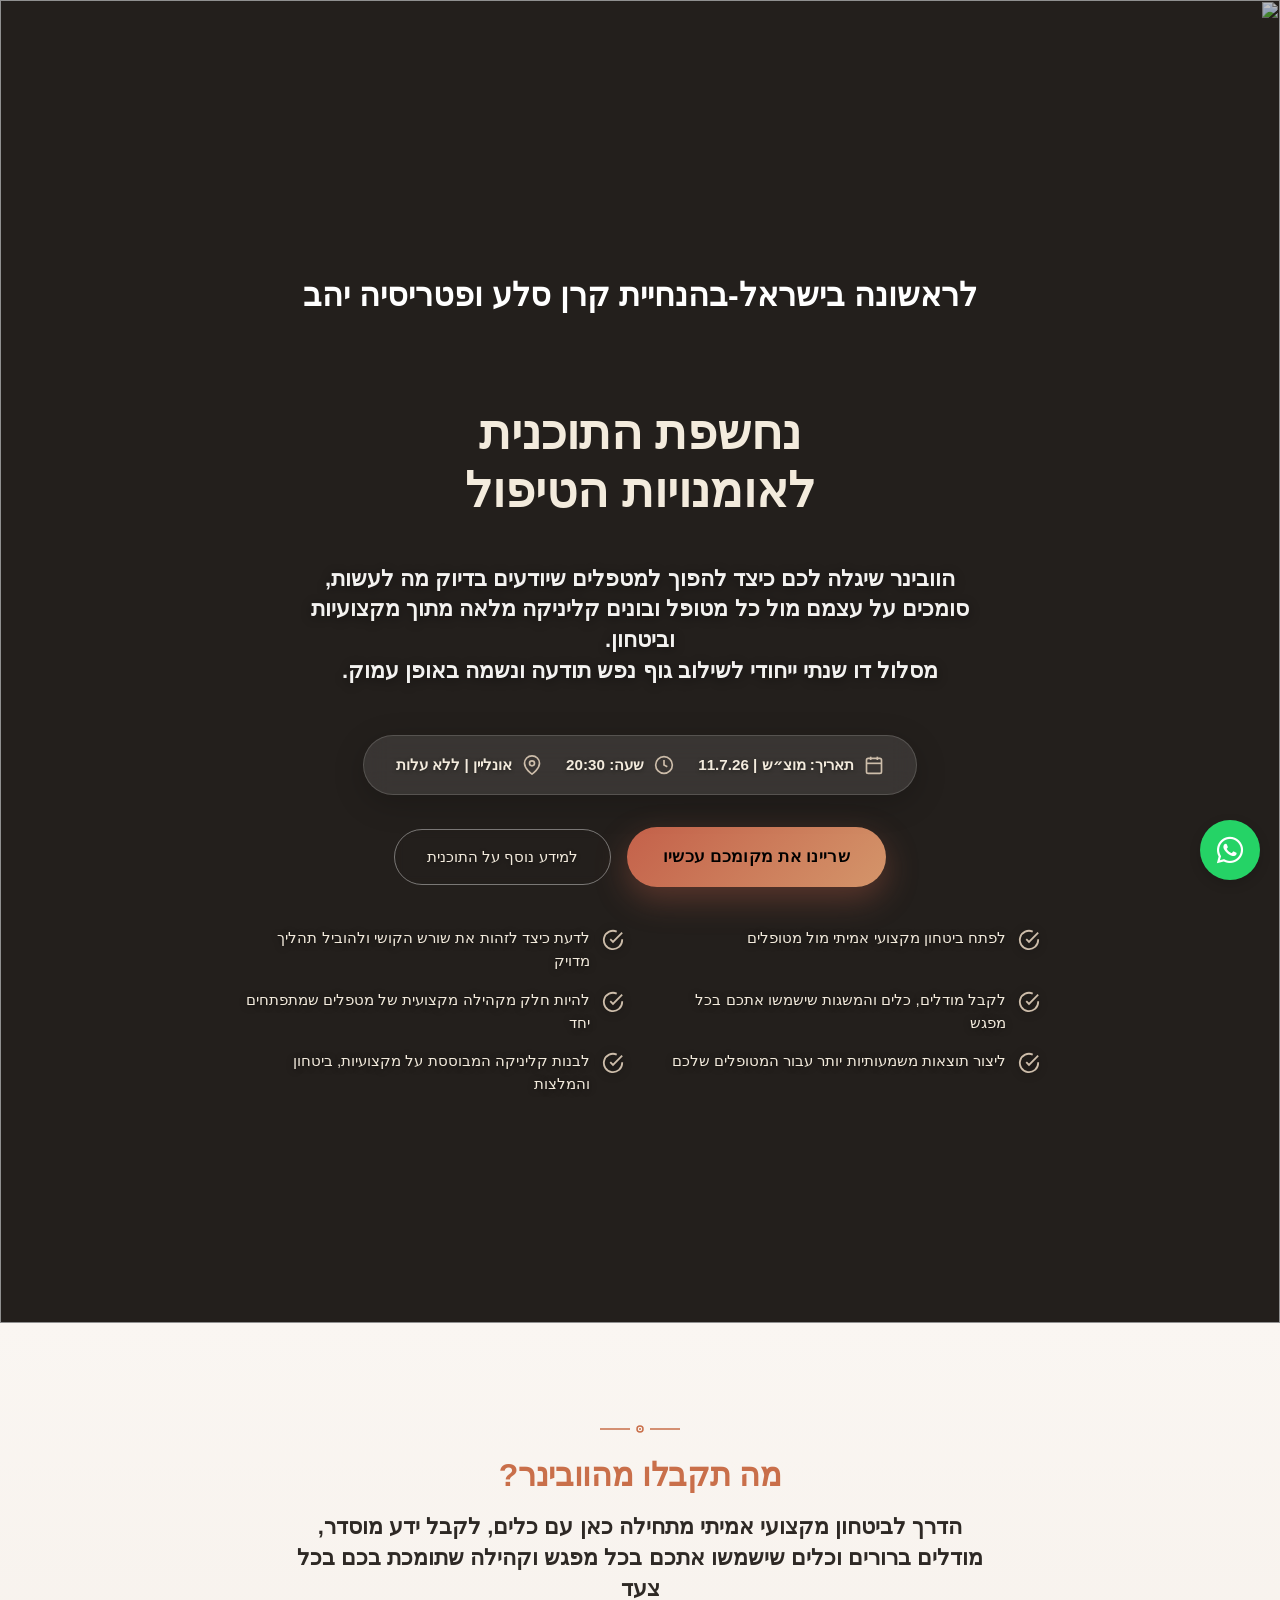
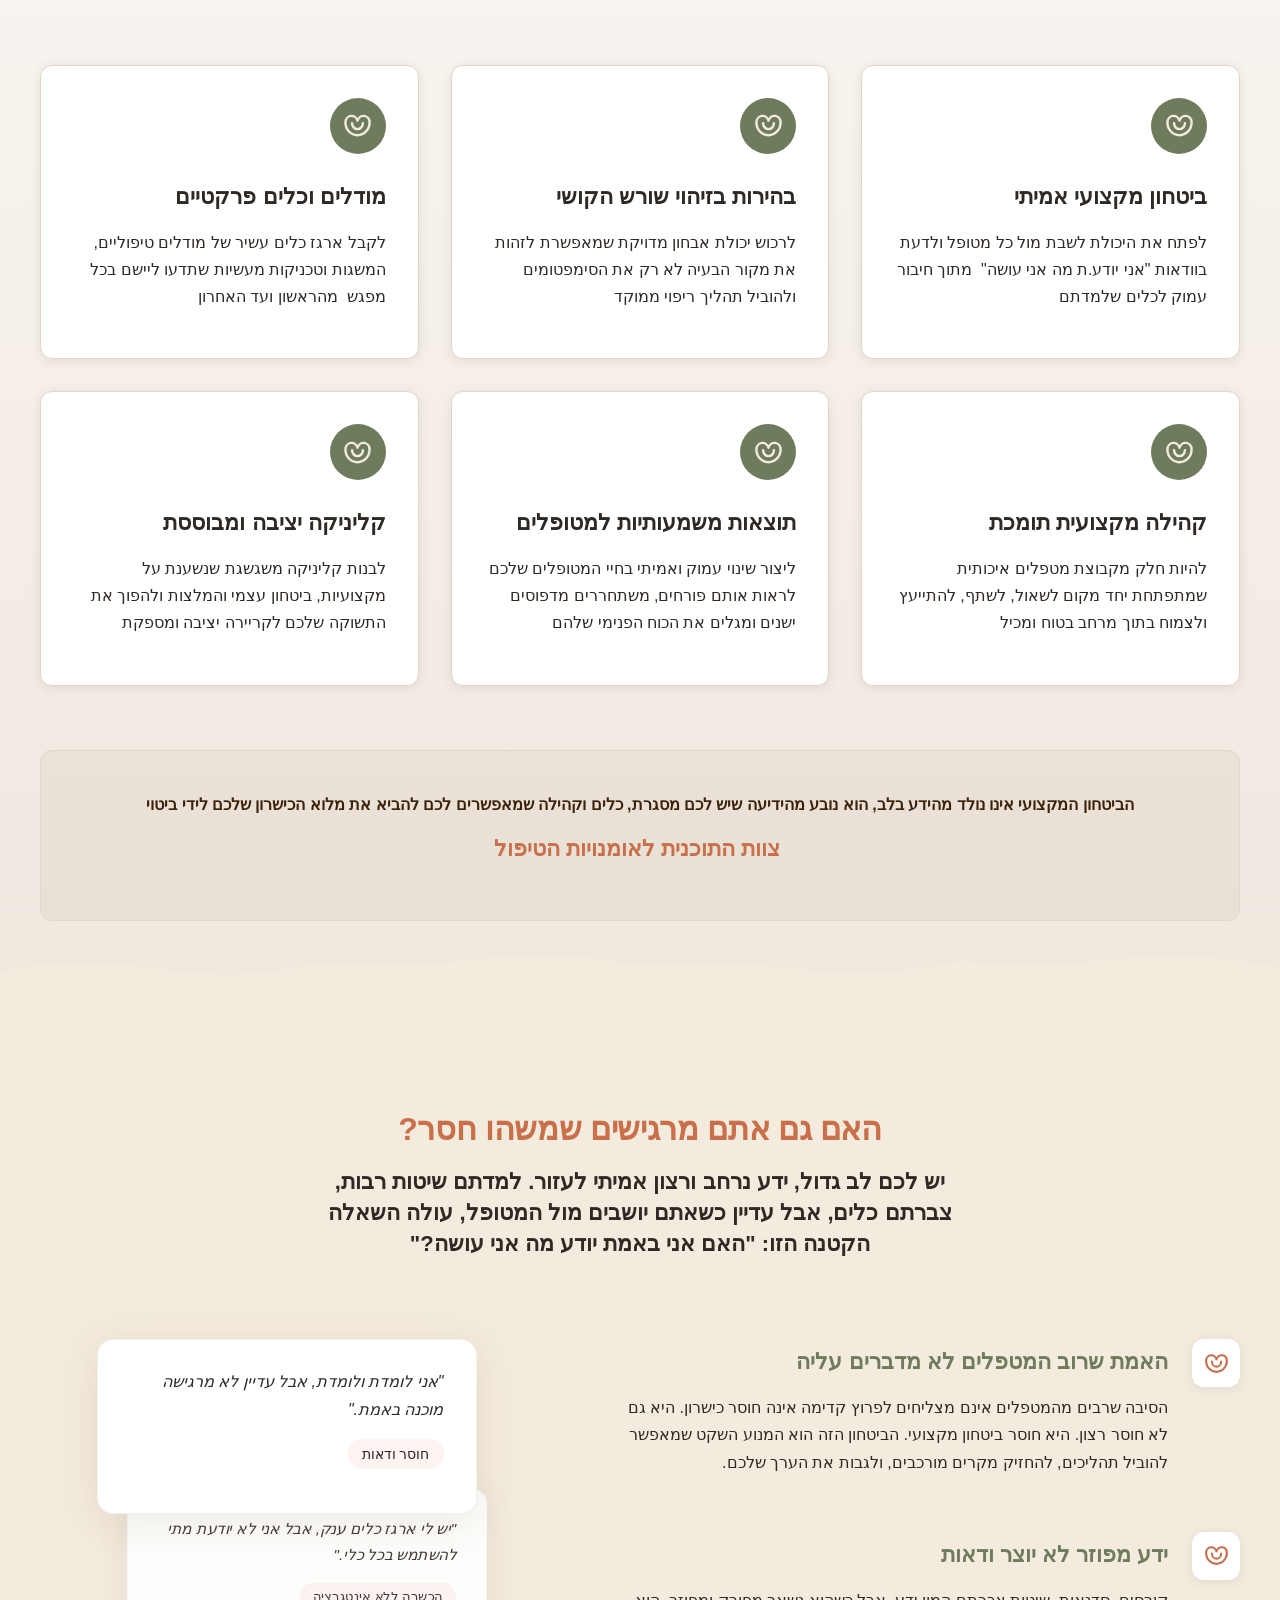
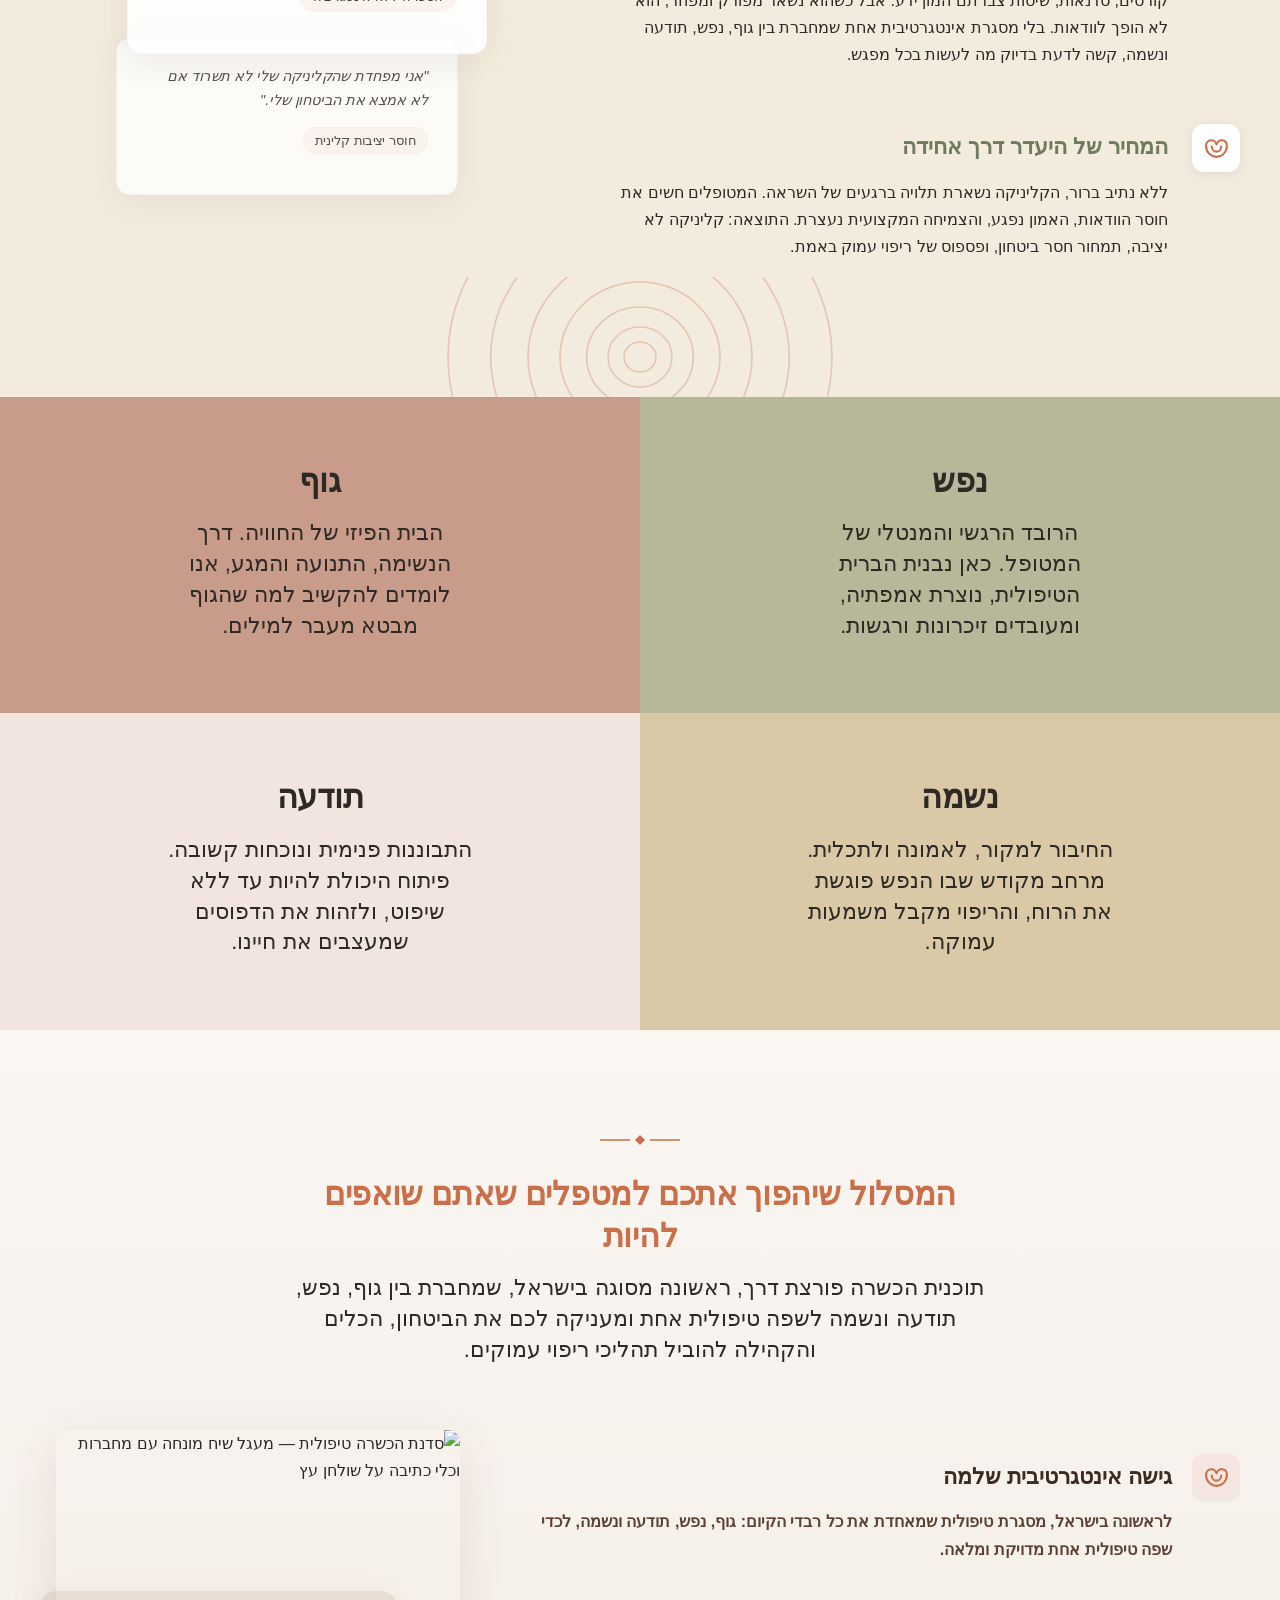
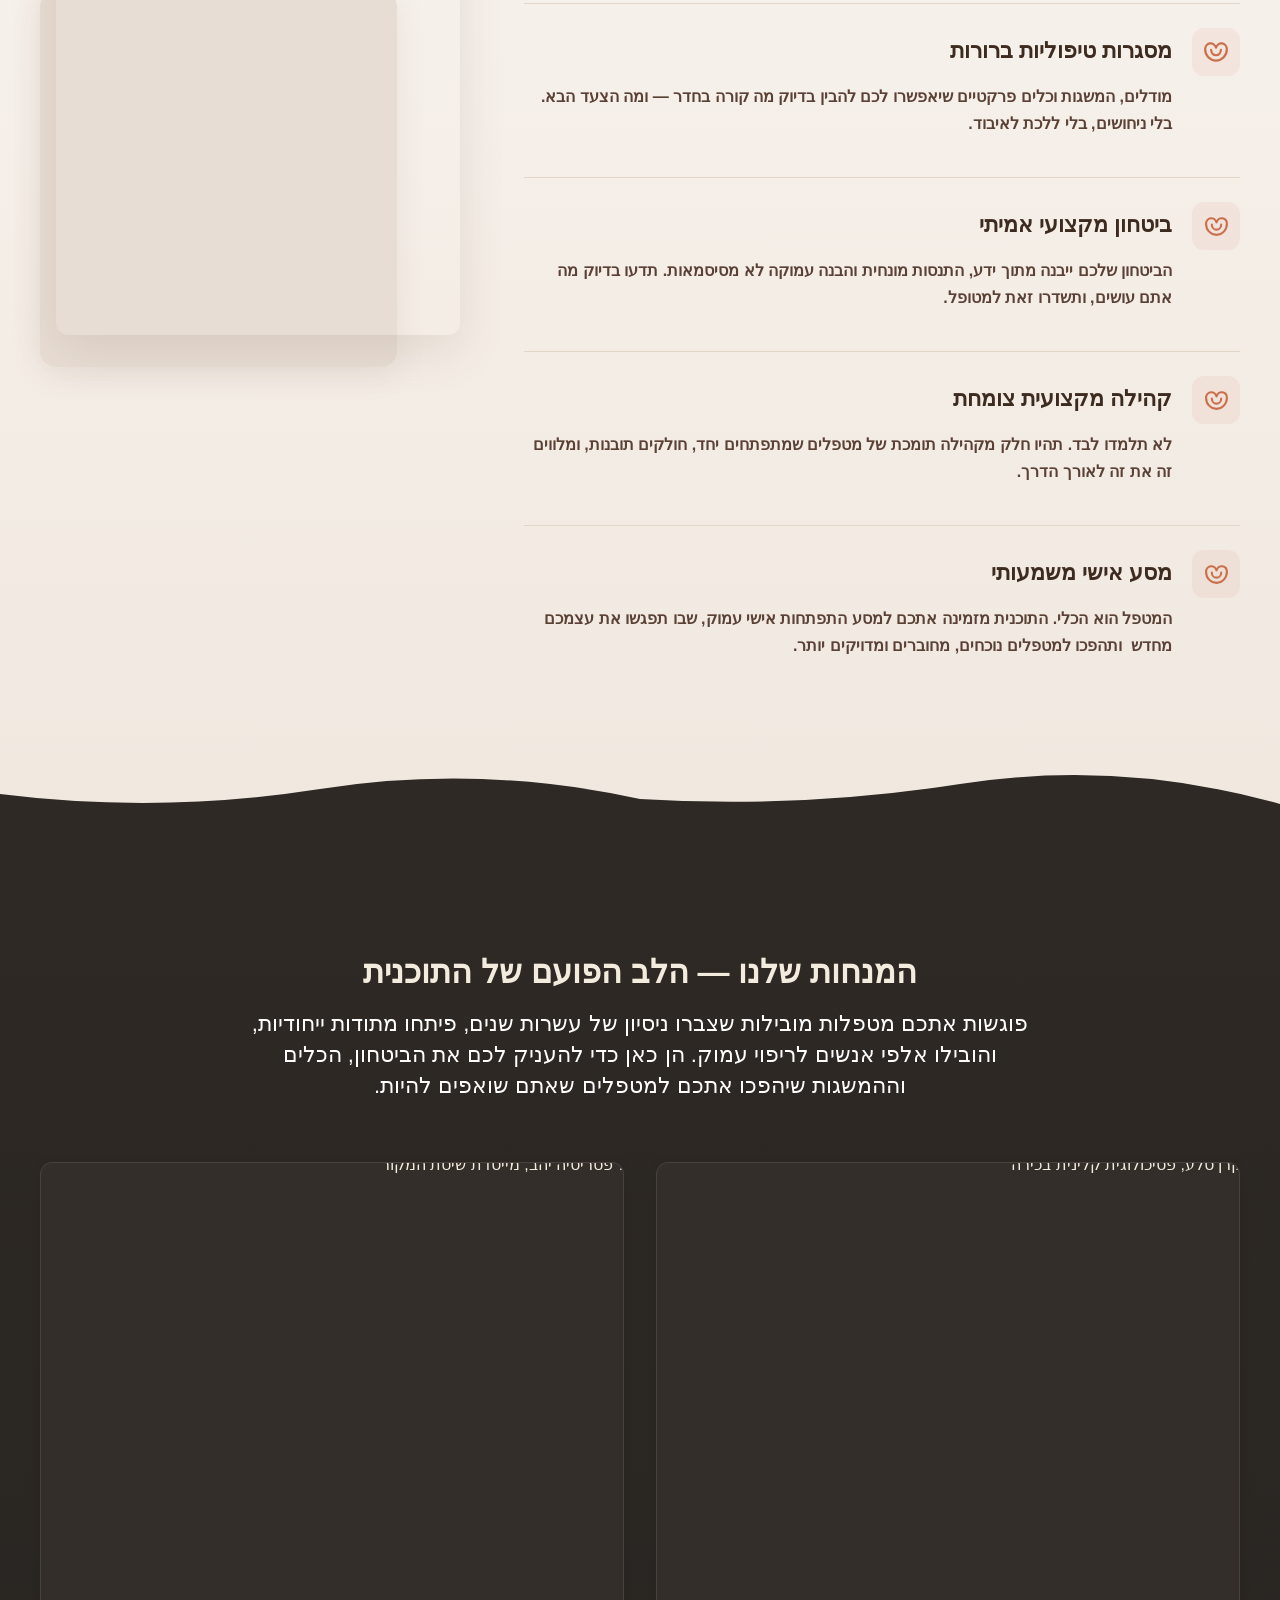
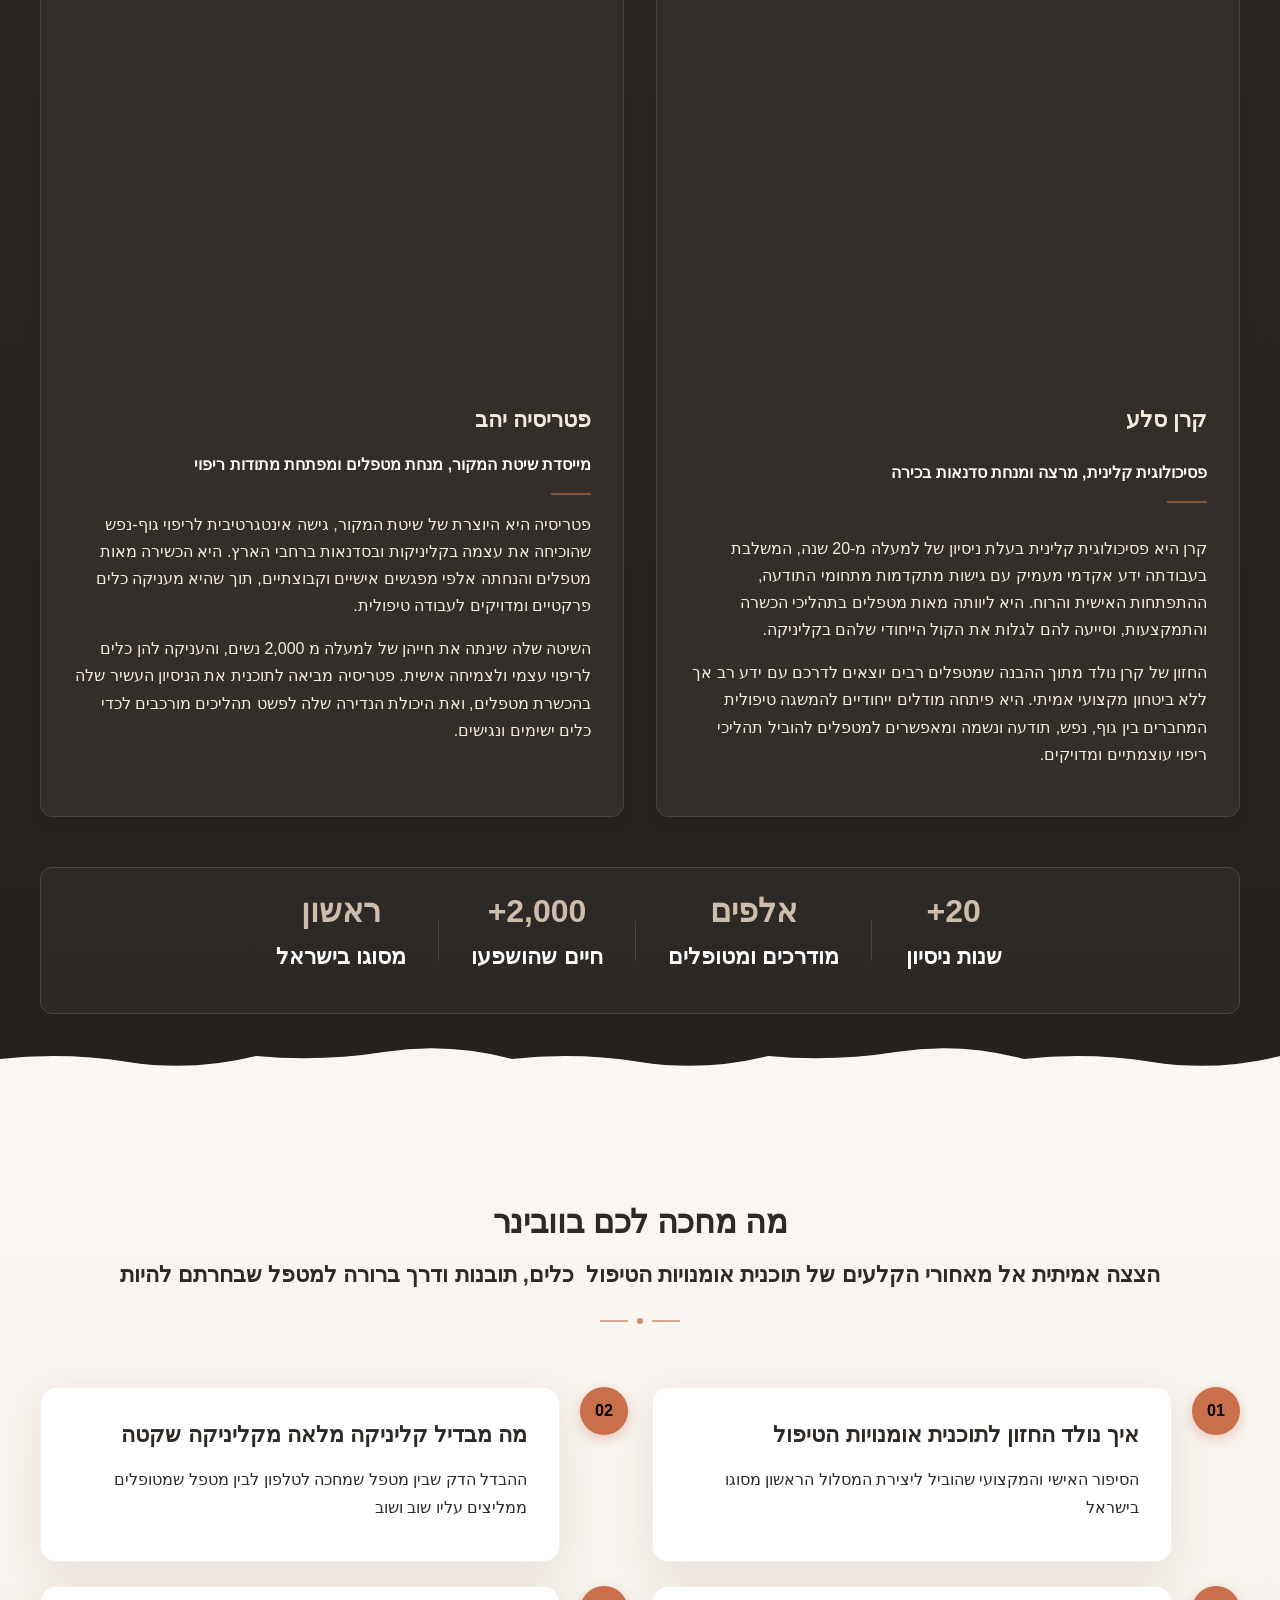
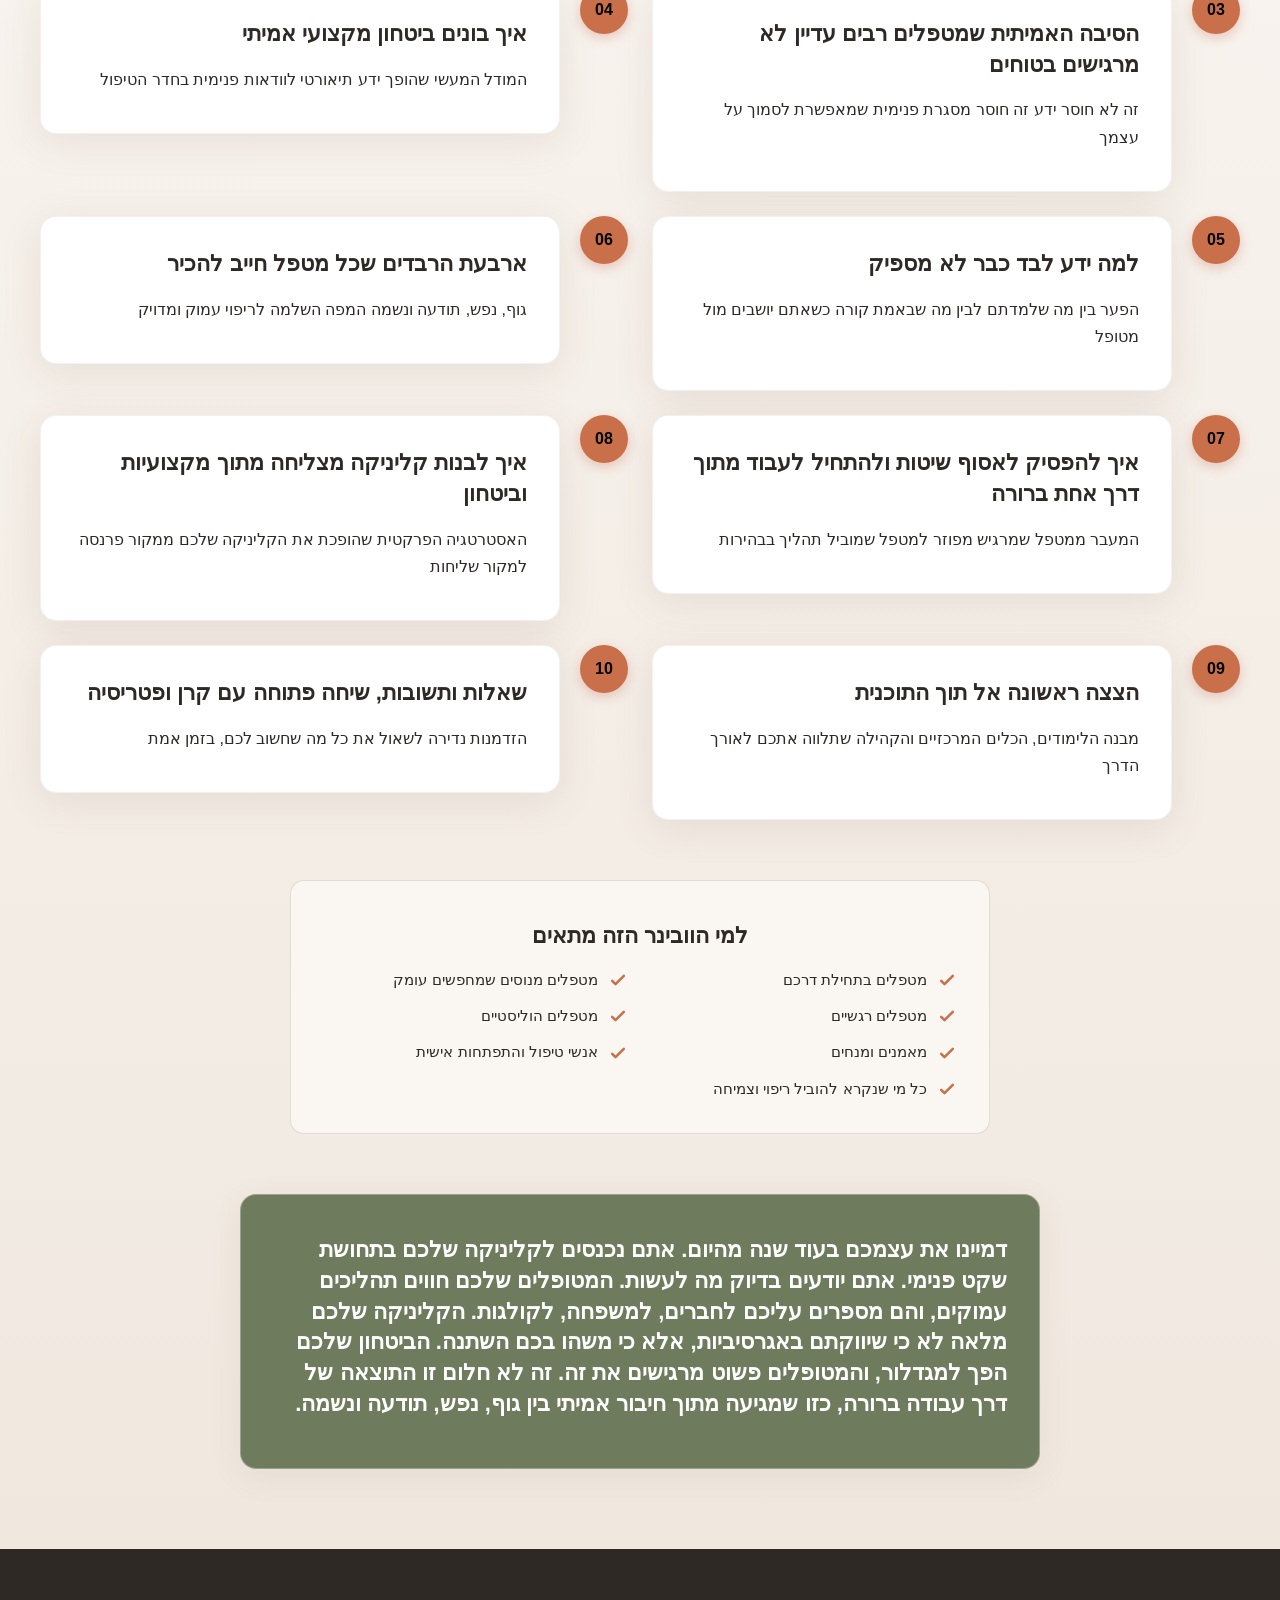
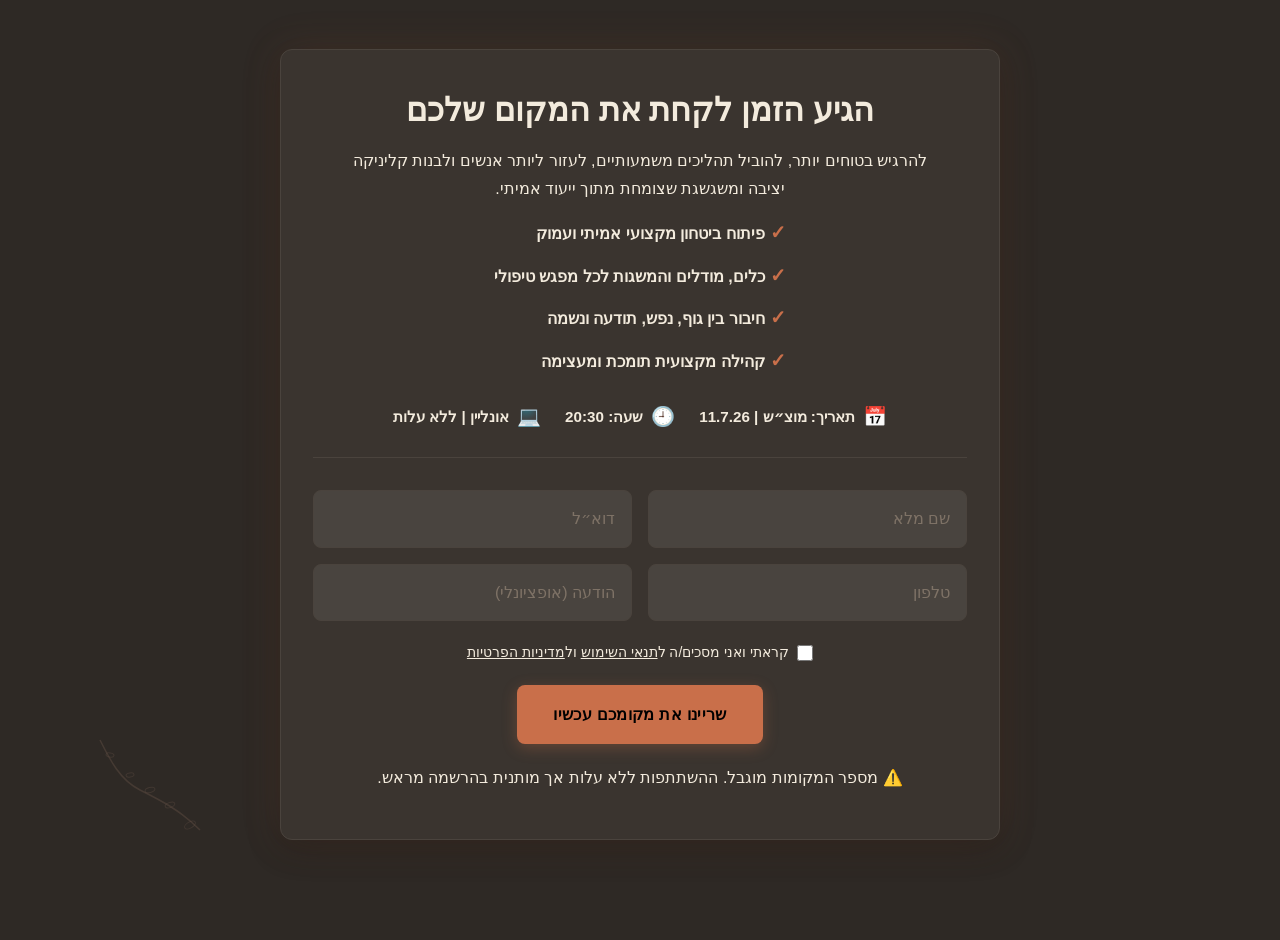
==== commit 03401948: "Incremental sync: 1 page(s) — update_image" ====
--- a/index.html
+++ b/index.html
@@ -1550,7 +1550,7 @@
 </script>
   
   <main id="main">
-    <section class="index-hero-section" data-layout-spec="בית-hero" data-hero-type="fullscreen-scrim" data-zappy-section="true" id="hero-dup-1781789237318" style="position: relative; overflow: hidden; --zappy-mobile-bg-position: 52% 63%; min-height: 1322.8px !important; cursor: url(&quot; data: image/svg+xml,%3Csvg width='18' height='18' viewBox='0 0 50 50' fill='none' xmlns='http://www.w3.org/2000/svg'%3E%3Cpath d='M29.2344 9.93125L4.87351 34.2922C4.67351 34.4922 4.52976 34.7437 4.46101 35.0203L1.60789 46.4984C1.47664 47.0312 1.63289 47.5922 2.02039 47.9797C2.40945 48.3688 2.97351 48.5219 3.50164 48.3922L14.9798 45.5406C15.2548 45.4719 15.5063 45.3297 15.7079 45.1281L40.0688 20.7672L29.2344 9.93125Z' fill='%23FF0083'/%3E%3Cpath d='M46.1937 3.80781C43.2062 0.820311 38.3468 0.820311 35.3578 3.80781L31.4421 7.72344L42.2781 18.5594L46.1937 14.6437C49.1812 11.6547 49.1812 6.79531 46.1937 3.80781Z' fill='%23FF0083'/%3E%3C/svg%3E&amp;quot" data-zappy-bg-color="" data-zappy-bg-overlay-color="#000000" data-zappy-bg-overlay-opacity="33" data-zappy-bg-video-type="" data-zappy-bg-video-url="" data-element-id="zappy-hero-bg-hero-dup-1781789237318" data-element-type="background-image" data-zappy-bg-position="36% 62%" data-zappy-bg-zoom="1" data-mobile-bg-position="52% 63%" data-zappy-mobile-bg-zoom="1"><div data-zappy-zoom-wrapper="true" data-zappy-zoom-wrapper-width-mode="full" style="position: absolute; inset: 0; width: 100%; height: 100%; z-index: 0; overflow: hidden"><img data-hero-bg="true" src="/assets/business-general-hero-upload-1781791352594.webp" alt="" style="position: absolute; inset: 0; width: 100%; height: 100%; object-fit: cover; object-position: 36% 62%; max-width: none; max-height: none; margin: 0"></div>
+    <section class="index-hero-section" data-layout-spec="בית-hero" data-hero-type="fullscreen-scrim" data-zappy-section="true" id="hero-dup-1781789237318" style="position: relative; overflow: hidden; --zappy-mobile-bg-position: 52% 63%; min-height: 1322.8px !important; --zappy-bg-size: cover; --zappy-bg-position: center" data-zappy-bg-color="" data-zappy-bg-overlay-color="#000000" data-zappy-bg-overlay-opacity="25" data-zappy-bg-video-type="" data-zappy-bg-video-url="" data-element-id="zappy-hero-bg-hero-dup-1781789237318" data-element-type="background-image" data-zappy-bg-position="36% 62%" data-zappy-bg-zoom="1" data-mobile-bg-position="52% 63%" data-zappy-mobile-bg-zoom="1"><div data-zappy-zoom-wrapper="true" data-zappy-zoom-wrapper-width-mode="full" style="position: absolute !important; top: 0px !important; right: 0px; bottom: 0px; left: 0px !important; width: 100% !important; height: 100% !important; z-index: 1 !important; overflow: hidden !important; max-width: none !important;" data-zappy-zoom-wrapper-align="center" data-zappy-zoom-clip="true" data-zappy-wrapper-margins-applied="true"><img data-hero-bg="true" src="/assets/business-general-hero-upload-1781791352594.webp" alt="" style="position: absolute !important; top: -34.3355% !important; right: 0px; bottom: 0px; left: 0% !important; width: 100% !important; height: 173.054% !important; object-fit: cover !important; object-position: 38% 47% !important; max-width: none !important; max-height: none !important; margin: 0px !important; display: block !important;" data-hero-background="true" data-element-type="image" data-element-id="img-1782209342847-r2tnhm07a" data-zappy-object-position="38% 47%"></div>
   <!-- Background Media Layer -->
   <div class="hero-bg-wrapper">
     
@@ -1563,30 +1563,30 @@
   
 
   <!-- Text/CTA Overlay Group -->
-  <div class="zappy-hero-overlay" style="position:absolute;inset:0;z-index:1;background:rgba(0, 0, 0, 0.33);pointer-events:none;"></div><div class="hero-content-container" style="position: relative; z-index: 2">
+  <div class="zappy-hero-overlay" style="position:absolute;inset:0;z-index:1;background:rgba(0, 0, 0, 0.25);pointer-events:none;"></div><div class="hero-content-container" style="position: relative; z-index: 2">
     <div class="hero-text-group">
-      <h2 ><span style="color: #ffffff !important">לראשונה בישראל-בהנחיית קרן סלע ופטריסיה יהב</span></h2>
-      <h1 class="hero-headline" style="box-sizing: border-box !important; display: block !important; width: min(307px, max(100%, -48px + 100vw)) !important; max-width: 307px !important; margin-left: calc(0.5 * (100% - min(307px, max(100%, -48px + 100vw)))) !important; margin-right: calc(0.5 * (100% - min(307px, max(100%, -48px + 100vw)))) !important; margin-inline: calc(0.5 * (100% - min(307px, max(100%, -48px + 100vw)))) !important;" data-zappy-text-width="custom"></h1><h1 ><span style="color: #f3ebdd !important"><span style="color: #f3ebdd !important">נחשפת התוכנית<br>לאומנויות הטיפול</span></span></h1>
-      <h3 class="hero-subtitle" ><span style="color: #fffefc !important">הוובינר שיגלה לכם כיצד להפוך למטפלים שיודעים בדיוק מה לעשות, סומכים על עצמם מול כל מטופל ובונים קליניקה מלאה מתוך מקצועיות וביטחון.<br>מסלול דו שנתי ייחודי לשילוב גוף נפש תודעה ונשמה באופן עמוק.</span></h3>
+      <h2 style="color: rgb(243, 235, 221) !important;"><span style="color: #ffffff !important">לראשונה בישראל-בהנחיית קרן סלע ופטריסיה יהב</span></h2>
+      <h1 class="hero-headline" style="box-sizing: border-box !important; display: block !important; width: min(307px, max(100%, -48px + 100vw)) !important; max-width: 307px !important; margin-left: calc(0.5 * (100% - min(307px, max(100%, -48px + 100vw)))) !important; margin-right: calc(0.5 * (100% - min(307px, max(100%, -48px + 100vw)))) !important; margin-inline: calc(0.5 * (100% - min(307px, max(100%, -48px + 100vw)))) !important;" data-zappy-text-width="custom"></h1><h1 style="color: rgb(243, 235, 221) !important;"><span style="color: #f3ebdd !important"><span style="color: #f3ebdd !important">נחשפת התוכנית<br>לאומנויות הטיפול</span></span></h1>
+      <h3 class="hero-subtitle" style=""><span style="color: #fffefc !important">הוובינר שיגלה לכם כיצד להפוך למטפלים שיודעים בדיוק מה לעשות, סומכים על עצמם מול כל מטופל ובונים קליניקה מלאה מתוך מקצועיות וביטחון.<br>מסלול דו שנתי ייחודי לשילוב גוף נפש תודעה ונשמה באופן עמוק.</span></h3>
     </div>
 
     <div class="hero-event-details">
-      <div class="event-item" >
+      <div class="event-item" style="">
         <svg data-element-type="icon" data-icon-type="svg" class="event-icon" viewBox="0 0 24 24" fill="none" stroke="currentColor" stroke-width="2" style="cursor: pointer;"><rect x="3" y="4" width="18" height="18" rx="2" ry="2"></rect><line x1="16" y1="2" x2="16" y2="6"></line><line x1="8" y1="2" x2="8" y2="6"></line><line x1="3" y1="10" x2="21" y2="10"></line></svg>
-        <span ><b>תאריך: מוצ״ש | 11.7.26</b></span>
-      </div>
-      <div class="event-item" >
+        <span style=""><b>תאריך: מוצ״ש | 11.7.26</b></span>
+      </div>
+      <div class="event-item" style="">
         <svg data-element-type="icon" data-icon-type="svg" class="event-icon" viewBox="0 0 24 24" fill="none" stroke="currentColor" stroke-width="2" style="cursor: pointer;" data-element-id="zappy-temp-icon-1782047087097-lzomu3zpe"><circle cx="12" cy="12" r="10"></circle><polyline points="12 6 12 12 16 14"></polyline></svg>
-        <span ><b>שעה: 20:30</b></span>
+        <span style=""><b>שעה: 20:30</b></span>
       </div>
       <div class="event-item">
         <svg data-element-type="icon" data-icon-type="svg" class="event-icon" viewBox="0 0 24 24" fill="none" stroke="currentColor" stroke-width="2"><path d="M21 10c0 7-9 13-9 13s-9-6-9-13a9 9 0 0 1 18 0z"></path><circle cx="12" cy="10" r="3"></circle></svg>
-        <span ><b>אונליין | ללא עלות</b></span>
+        <span style=""><b>אונליין | ללא עלות</b></span>
       </div>
     </div>
 
     <div class="hero-cta-group">
-      <a href="#register" class="btn-primary-hero" data-element-type="button" data-element-id="btn-1781791330836-fopgxj4zm" data-native-element="true">שריינו את מקומכם עכשיו</a>
+      <a href="#register" class="btn-primary-hero" data-element-type="button" data-element-id="btn-1781791330836-fopgxj4zm" data-native-element="true" style="color: rgb(0, 0, 0) !important;">שריינו את מקומכם עכשיו</a>
       <a href="#learn-more" class="btn-ghost-hero" data-element-type="button" data-element-id="btn-1781791330836-trhwvx5a3" data-native-element="true">למידע נוסף על התוכנית</a>
     </div>
 
@@ -1631,8 +1631,8 @@
           <circle cx="40" cy="6" r="1" fill="var(--primary)"></circle>
         </svg>
       </div>
-      <h2 class="benefits-heading" ><span style="color: #2e2925 !important"><span style="color: #c96f4a !important">מה תקבלו מהוובינר?</span></span></h2>
-      <h3 >הדרך לביטחון מקצועי אמיתי מתחילה כאן עם כלים,&nbsp;לקבל ידע מוסדר, מודלים ברורים וכלים שישמשו אתכם בכל מפגש וקהילה שתומכת בכם בכל צעד</h3>
+      <h2 class="benefits-heading" style=""><span style="color: #2e2925 !important"><span style="color: #c96f4a !important">מה תקבלו מהוובינר?</span></span></h2>
+      <h3 style="">הדרך לביטחון מקצועי אמיתי מתחילה כאן עם כלים,&nbsp;לקבל ידע מוסדר, מודלים ברורים וכלים שישמשו אתכם בכל מפגש וקהילה שתומכת בכם בכל צעד</h3>
     </div>
 
     <!-- Benefits Grid -->
@@ -1694,8 +1694,8 @@
 
     <!-- Reflective Statement Band -->
     <div class="benefits-reflection-band">
-      <p ><b><span style="color: #3d2008 !important">הביטחון המקצועי אינו נולד מהידע בלב, הוא נובע מהידיעה שיש לכם מסגרת, כלים וקהילה שמאפשרים לכם להביא את מלוא הכישרון שלכם לידי ביטוי</span></b></p>
-      <div class="benefits-reflection-author" ><h3 ><p ></p></h3><h3 ><b><span style="color: #c96f4a !important">&nbsp;צוות התוכנית לאומנויות הטיפול</span></b></h3></div>
+      <p style=""><b><span style="color: #3d2008 !important">הביטחון המקצועי אינו נולד מהידע בלב, הוא נובע מהידיעה שיש לכם מסגרת, כלים וקהילה שמאפשרים לכם להביא את מלוא הכישרון שלכם לידי ביטוי</span></b></p>
+      <div class="benefits-reflection-author" style=""><h3 style=""><p style=""></p></h3><h3 style=""><b><span style="color: #c96f4a !important">&nbsp;צוות התוכנית לאומנויות הטיפול</span></b></h3></div>
     </div>
   </div>
 
@@ -1711,8 +1711,8 @@
     <div class="story-container">
         <!-- Top Centered Block -->
         <div class="story-intro">
-            <h2 class="story-intro-heading" ><span style="color: #c96f4a !important">האם גם אתם מרגישים שמשהו חסר?</span></h2>
-            <h3 >יש לכם לב גדול, ידע נרחב ורצון אמיתי לעזור. למדתם שיטות רבות, צברתם כלים, אבל עדיין כשאתם יושבים מול המטופל, עולה השאלה הקטנה הזו: "האם אני באמת יודע מה אני עושה?"</h3>
+            <h2 class="story-intro-heading" style=""><span style="color: #c96f4a !important">האם גם אתם מרגישים שמשהו חסר?</span></h2>
+            <h3 style="">יש לכם לב גדול, ידע נרחב ורצון אמיתי לעזור. למדתם שיטות רבות, צברתם כלים, אבל עדיין כשאתם יושבים מול המטופל, עולה השאלה הקטנה הזו: "האם אני באמת יודע מה אני עושה?"</h3>
         </div>
 
         <!-- Bottom Asymmetrical Split -->
@@ -1724,7 +1724,7 @@
                         <svg xmlns="http://www.w3.org/2000/svg" aria-hidden="true" role="img" width="25" height="25" viewBox="0 0 24 24" data-icon="tabler:brand-badoo" data-iconify="tabler:brand-badoo" data-element-type="icon" data-element-id="zappy-temp-icon-1781787096330-79yciqp3a" data-icon-type="iconify" data-size-adjusted="true" style="width: 25px; height: 25px; display: inline-block; vertical-align: -0.125em; color: rgb(201, 111, 74); pointer-events: auto; cursor: pointer;" class="iconify iconify--tabler"><g fill="none" stroke="currentColor" stroke-linecap="round" stroke-linejoin="round" stroke-width="2"><path d="M22 9.43C22 15.268 17.523 20 12 20S2 15.338 2 9.5c0-2.667 1.83-5.01 4.322-5.429C8.814 3.653 11.222 5.463 12 8c.768-2.54 3.177-4.354 5.668-3.931C20.163 4.486 22 6.759 22 9.429"></path><path d="M7.5 10c0 2.761 2.015 5 4.5 5s4.5-2.239 4.5-5"></path></g></svg>
                     </div>
                     <div class="narrative-content">
-                        <h3 class="narrative-title" ><span style="color: #2e2925 !important"><span style="color: #6f7b5d !important">האמת שרוב המטפלים לא מדברים עליה</span></span></h3>
+                        <h3 class="narrative-title" style=""><span style="color: #2e2925 !important"><span style="color: #6f7b5d !important">האמת שרוב המטפלים לא מדברים עליה</span></span></h3>
                         <p class="narrative-text">הסיבה שרבים מהמטפלים אינם מצליחים לפרוץ קדימה אינה חוסר כישרון. היא גם לא חוסר רצון. היא חוסר ביטחון מקצועי. הביטחון הזה הוא המנוע השקט שמאפשר להוביל תהליכים, להחזיק מקרים מורכבים, ולגבות את הערך שלכם.</p>
                     </div>
                 </div>
@@ -1733,8 +1733,8 @@
                         <svg xmlns="http://www.w3.org/2000/svg" aria-hidden="true" role="img" width="25" height="25" viewBox="0 0 24 24" data-icon="tabler:brand-badoo" data-iconify="tabler:brand-badoo" data-element-type="icon" data-element-id="zappy-temp-icon-1781787086713-x695472jg" data-icon-type="iconify" data-size-adjusted="true" style="width: 25px; height: 25px; display: inline-block; vertical-align: -0.125em; color: rgb(201, 111, 74); pointer-events: auto; cursor: pointer;" class="iconify iconify--tabler"><g fill="none" stroke="currentColor" stroke-linecap="round" stroke-linejoin="round" stroke-width="2"><path d="M22 9.43C22 15.268 17.523 20 12 20S2 15.338 2 9.5c0-2.667 1.83-5.01 4.322-5.429C8.814 3.653 11.222 5.463 12 8c.768-2.54 3.177-4.354 5.668-3.931C20.163 4.486 22 6.759 22 9.429"></path><path d="M7.5 10c0 2.761 2.015 5 4.5 5s4.5-2.239 4.5-5"></path></g></svg>
                     </div>
                     <div class="narrative-content">
-                        <h3 class="narrative-title" ><span style="color: #6f7b5d !important">ידע מפוזר לא יוצר ודאות</span></h3>
-                        <p class="narrative-text" >קורסים, סדנאות, שיטות צברתם המון ידע. אבל כשהוא נשאר מפורק ומפוזר, הוא לא הופך לוודאות. בלי מסגרת אינטגרטיבית אחת שמחברת בין גוף, נפש, תודעה ונשמה, קשה לדעת בדיוק מה לעשות בכל מפגש.</p>
+                        <h3 class="narrative-title" style=""><span style="color: #6f7b5d !important">ידע מפוזר לא יוצר ודאות</span></h3>
+                        <p class="narrative-text" style="">קורסים, סדנאות, שיטות צברתם המון ידע. אבל כשהוא נשאר מפורק ומפוזר, הוא לא הופך לוודאות. בלי מסגרת אינטגרטיבית אחת שמחברת בין גוף, נפש, תודעה ונשמה, קשה לדעת בדיוק מה לעשות בכל מפגש.</p>
                     </div>
                 </div>
                 <div class="narrative-block" data-grid-item-index="2">
@@ -1742,7 +1742,7 @@
                         <svg xmlns="http://www.w3.org/2000/svg" aria-hidden="true" role="img" width="25" height="25" viewBox="0 0 24 24" data-icon="tabler:brand-badoo" data-iconify="tabler:brand-badoo" data-element-type="icon" data-element-id="zappy-temp-icon-1781787077098-ckyk7p9xl" data-icon-type="iconify" data-size-adjusted="true" style="width: 25px; height: 25px; display: inline-block; vertical-align: -0.125em; color: rgb(201, 111, 74); pointer-events: auto; cursor: pointer;" class="iconify iconify--tabler"><g fill="none" stroke="currentColor" stroke-linecap="round" stroke-linejoin="round" stroke-width="2"><path d="M22 9.43C22 15.268 17.523 20 12 20S2 15.338 2 9.5c0-2.667 1.83-5.01 4.322-5.429C8.814 3.653 11.222 5.463 12 8c.768-2.54 3.177-4.354 5.668-3.931C20.163 4.486 22 6.759 22 9.429"></path><path d="M7.5 10c0 2.761 2.015 5 4.5 5s4.5-2.239 4.5-5"></path></g></svg>
                     </div>
                     <div class="narrative-content">
-                        <h3 class="narrative-title" ><span style="color: #2e2925 !important"><span style="color: #6f7b5d !important">המחיר של היעדר דרך אחידה</span></span></h3>
+                        <h3 class="narrative-title" style=""><span style="color: #2e2925 !important"><span style="color: #6f7b5d !important">המחיר של היעדר דרך אחידה</span></span></h3>
                         <p class="narrative-text">ללא נתיב ברור, הקליניקה נשארת תלויה ברגעים של השראה. המטופלים חשים את חוסר הוודאות, האמון נפגע, והצמיחה המקצועית נעצרת. התוצאה: קליניקה לא יציבה, תמחור חסר ביטחון, ופספוס של ריפוי עמוק באמת.</p>
                     </div>
                 </div>
@@ -1806,7 +1806,7 @@
     <article class="home-layout-section__panel home-layout-section__panel--guf" data-grid-item-index="1">
       <div class="home-layout-section__panel-content">
         <h2 class="home-layout-section__panel-title">גוף</h2>
-        <h3 ><span style="font-weight: normal;">הבית הפיזי של החוויה. דרך הנשימה, התנועה והמגע, אנו לומדים להקשיב למה שהגוף מבטא מעבר למילים.</span></h3>
+        <h3 style=""><span style="font-weight: normal;">הבית הפיזי של החוויה. דרך הנשימה, התנועה והמגע, אנו לומדים להקשיב למה שהגוף מבטא מעבר למילים.</span></h3>
       </div>
     </article>
 
@@ -1841,8 +1841,8 @@
                     <line x1="50" y1="10" x2="80" y2="10" stroke="var(--primary)" stroke-width="1.5"></line>
                 </svg>
             </div>
-            <h2 class="index-features-section__title" ><span style="color: #c96f4a !important"><span style="color: #c96f4a !important">המסלול שיהפוך אתכם למטפלים שאתם שואפים להיות</span></span></h2>
-            <h3 ><span style="font-weight: normal;">תוכנית הכשרה פורצת דרך, ראשונה מסוגה בישראל, שמחברת בין גוף, נפש, תודעה ונשמה לשפה טיפולית אחת ומעניקה לכם את הביטחון, הכלים והקהילה להוביל תהליכי ריפוי עמוקים.</span></h3>
+            <h2 class="index-features-section__title" style=""><span style="color: #c96f4a !important"><span style="color: #c96f4a !important">המסלול שיהפוך אתכם למטפלים שאתם שואפים להיות</span></span></h2>
+            <h3 style=""><span style="font-weight: normal;">תוכנית הכשרה פורצת דרך, ראשונה מסוגה בישראל, שמחברת בין גוף, נפש, תודעה ונשמה לשפה טיפולית אחת ומעניקה לכם את הביטחון, הכלים והקהילה להוביל תהליכי ריפוי עמוקים.</span></h3>
         </div>
 
         <!-- 2-Column Layout: Features + Image -->
@@ -1855,7 +1855,7 @@
                     </div>
                     <div class="index-features-section__feature-text" data-grid-item-index="1">
                         <h3>גישה אינטגרטיבית שלמה</h3>
-                        <p ><b>לראשונה בישראל, מסגרת טיפולית שמאחדת את כל רבדי הקיום: גוף, נפש, תודעה ונשמה, לכדי שפה טיפולית אחת מדויקת ומלאה.</b></p>
+                        <p style=""><b>לראשונה בישראל, מסגרת טיפולית שמאחדת את כל רבדי הקיום: גוף, נפש, תודעה ונשמה, לכדי שפה טיפולית אחת מדויקת ומלאה.</b></p>
                     </div>
                 </div>
                 <div class="index-features-section__feature zappy-grid-item-nested-grid zappy-preserve-css-grid" data-grid-item-index="1" data-zappy-grid-align="start" data-original-gap="20px" style="display: grid; align-items: stretch !important;">
@@ -1864,7 +1864,7 @@
                     </div>
                     <div class="index-features-section__feature-text" data-grid-item-index="1">
                         <h3>מסגרות טיפוליות ברורות</h3>
-                        <p ><b>מודלים, המשגות וכלים פרקטיים שיאפשרו לכם להבין בדיוק מה קורה בחדר — ומה הצעד הבא. בלי ניחושים, בלי ללכת לאיבוד.</b></p>
+                        <p style=""><b>מודלים, המשגות וכלים פרקטיים שיאפשרו לכם להבין בדיוק מה קורה בחדר — ומה הצעד הבא. בלי ניחושים, בלי ללכת לאיבוד.</b></p>
                     </div>
                 </div>
                 <div class="index-features-section__feature zappy-grid-item-nested-grid zappy-preserve-css-grid" data-grid-item-index="2" data-zappy-grid-align="start" data-original-gap="20px" style="display: grid; align-items: stretch !important;">
@@ -1873,7 +1873,7 @@
                     </div>
                     <div class="index-features-section__feature-text" data-grid-item-index="1">
                         <h3>ביטחון מקצועי אמיתי</h3>
-                        <p ><b>הביטחון שלכם ייבנה מתוך ידע, התנסות מונחית והבנה עמוקה לא מסיסמאות. תדעו בדיוק מה אתם עושים, ותשדרו זאת למטופל.</b></p>
+                        <p style=""><b>הביטחון שלכם ייבנה מתוך ידע, התנסות מונחית והבנה עמוקה לא מסיסמאות. תדעו בדיוק מה אתם עושים, ותשדרו זאת למטופל.</b></p>
                     </div>
                 </div>
                 <div class="index-features-section__feature zappy-grid-item-nested-grid zappy-preserve-css-grid" data-grid-item-index="3" data-zappy-grid-align="start" data-original-gap="20px" style="display: grid; align-items: stretch !important;">
@@ -1882,7 +1882,7 @@
                     </div>
                     <div class="index-features-section__feature-text" data-grid-item-index="1">
                         <h3>קהילה מקצועית צומחת</h3>
-                        <p ><b>לא תלמדו לבד. תהיו חלק מקהילה תומכת של מטפלים שמתפתחים יחד, חולקים תובנות, ומלווים זה את זה לאורך הדרך.</b></p>
+                        <p style=""><b>לא תלמדו לבד. תהיו חלק מקהילה תומכת של מטפלים שמתפתחים יחד, חולקים תובנות, ומלווים זה את זה לאורך הדרך.</b></p>
                     </div>
                 </div>
                 <div class="index-features-section__feature zappy-grid-item-nested-grid zappy-preserve-css-grid" data-grid-item-index="4" data-zappy-grid-align="start" data-original-gap="20px" style="display: grid; align-items: stretch !important;">
@@ -1891,7 +1891,7 @@
                     </div>
                     <div class="index-features-section__feature-text" data-grid-item-index="1">
                         <h3>מסע אישי משמעותי</h3>
-                        <p ><b>המטפל הוא הכלי. התוכנית מזמינה אתכם למסע התפתחות אישי עמוק, שבו תפגשו את עצמכם מחדש&nbsp; ותהפכו למטפלים נוכחים, מחוברים ומדויקים יותר.</b></p>
+                        <p style=""><b>המטפל הוא הכלי. התוכנית מזמינה אתכם למסע התפתחות אישי עמוק, שבו תפגשו את עצמכם מחדש&nbsp; ותהפכו למטפלים נוכחים, מחוברים ומדויקים יותר.</b></p>
                     </div>
                 </div>
             </div>
@@ -1900,7 +1900,7 @@
             <div class="index-features-section__image-wrapper">
                 <div class="index-features-section__image-backplate" aria-hidden="true"></div>
                 <div class="index-features-section__image">
-                    <img loading="lazy" decoding="async" data-placeholder="index-features-image-1" data-context="A warm, softly-lit close-up of a facilitated circle discussion in a healing workshop. Hands resting gently on journals, a textured notebook with handwritten insights, and a cup of herbal tea on a wooden table. The atmosphere is intimate, grounded, and deeply human — capturing the essence of therapeutic education." width="600" height="750" src="/assets/site-index-features-image-1-remove_background-1781790344977-hx7uaz.png?v=1781790344977" alt="סדנת הכשרה טיפולית — מעגל שיח מונחה עם מחברות וכלי כתיבה על שולחן עץ" data-element-type="image" data-element-id="img-1781786072382-i3wyfm7ia" >
+                    <img loading="lazy" decoding="async" data-placeholder="index-features-image-1" data-context="A warm, softly-lit close-up of a facilitated circle discussion in a healing workshop. Hands resting gently on journals, a textured notebook with handwritten insights, and a cup of herbal tea on a wooden table. The atmosphere is intimate, grounded, and deeply human — capturing the essence of therapeutic education." width="600" height="750" src="/assets/site-index-features-image-1-remove_background-1781790344977-hx7uaz.png?v=1781790344977" alt="סדנת הכשרה טיפולית — מעגל שיח מונחה עם מחברות וכלי כתיבה על שולחן עץ" data-element-type="image" data-element-id="img-1781786072382-i3wyfm7ia" style="">
                 </div>
             </div>
         </div>
@@ -1920,9 +1920,9 @@
 <section data-band-index="4" id="team" class="index-team-section" data-layout-spec="בית-team">
     <div class="index-team-section__container">
         <!-- Section Header -->
-        <header class="index-team-section__header scrolled" >
+        <header class="index-team-section__header scrolled" style="">
             <h2 class="index-team-section__title">המנחות שלנו — הלב הפועם של התוכנית</h2>
-            <p class="index-team-section__subtitle" ></p><h3><span style="color: #ffffff !important"><span style="color: #ffffff !important"><span style="color: #8c7e70 !important"><span style="color: rgb(255, 255, 255) !important; font-weight: normal;">פוגשות אתכם מטפלות מובילות שצברו ניסיון של עשרות שנים, פיתחו מתודות ייחודיות, והובילו אלפי אנשים לריפוי עמוק. הן כאן כדי להעניק לכם את הביטחון, הכלים וההמשגות שיהפכו אתכם למטפלים שאתם שואפים להיות.</span></span></span></span></h3><p></p>
+            <p class="index-team-section__subtitle" style=""></p><h3><span style="color: #ffffff !important"><span style="color: #ffffff !important"><span style="color: #8c7e70 !important"><span style="color: rgb(255, 255, 255) !important; font-weight: normal;">פוגשות אתכם מטפלות מובילות שצברו ניסיון של עשרות שנים, פיתחו מתודות ייחודיות, והובילו אלפי אנשים לריפוי עמוק. הן כאן כדי להעניק לכם את הביטחון, הכלים וההמשגות שיהפכו אתכם למטפלים שאתם שואפים להיות.</span></span></span></span></h3><p></p>
         </header>
 
         <!-- Biographies Grid -->
@@ -1995,7 +1995,7 @@
     <!-- Header -->
     <div class="index-agenda-section__header">
       <h2 class="index-agenda-section__title">מה מחכה לכם בוובינר</h2>
-      <h3 >הצצה אמיתית אל מאחורי הקלעים של תוכנית אומנויות הטיפול&nbsp;&nbsp;<span style="background-color: initial;">כלים, תובנות ודרך ברורה למטפל שבחרתם להיות</span></h3>
+      <h3 style="">הצצה אמיתית אל מאחורי הקלעים של תוכנית אומנויות הטיפול&nbsp;&nbsp;<span style="background-color: initial;">כלים, תובנות ודרך ברורה למטפל שבחרתם להיות</span></h3>
       <!-- Divider Flourish -->
       <div class="index-agenda-section__flourish" aria-hidden="true">
         <svg viewBox="0 0 80 12" fill="none" xmlns="http://www.w3.org/2000/svg">
@@ -2114,7 +2114,7 @@
           <span class="index-agenda-section__item-number" style="color: rgb(0, 0, 0) !important;">10</span>
         </div>
         <div class="index-agenda-section__item-content card-default">
-          <h3 class="index-agenda-section__item-title" >שאלות ותשובות, שיחה פתוחה עם קרן ופטריסיה</h3>
+          <h3 class="index-agenda-section__item-title" style="">שאלות ותשובות, שיחה פתוחה עם קרן ופטריסיה</h3>
           <p class="index-agenda-section__item-text" style="color: rgb(46, 41, 37) !important;">הזדמנות נדירה לשאול את כל מה שחשוב לכם, בזמן אמת</p>
         </div>
       </div>
@@ -2125,11 +2125,11 @@
     <div class="index-agenda-section__audience">
       <div class="index-agenda-section__audience-card card-bordered">
         <h3 class="index-agenda-section__audience-title">למי הוובינר הזה מתאים</h3>
-        <ul class="index-agenda-section__audience-list" id="zappy-auto-grid-1781771545594-qpl0az" data-zappy-auto-grid="true" style="display: grid; --zappy-grid-cols: repeat(auto-fit, minmax(min(100%, 200px), 1fr)); grid-template-columns: repeat(auto-fit, minmax(min(100%, 200px), 1fr));" data-zappy-explicit-columns="true"><li class="index-agenda-section__audience-item" style="background-color: rgba(0, 0, 0, 0) !important; grid-area: auto !important; " data-grid-item-index="0">
+        <ul class="index-agenda-section__audience-list" id="zappy-auto-grid-1781771545594-qpl0az" data-zappy-auto-grid="true" style="display: grid; --zappy-grid-cols: repeat(auto-fit, minmax(min(100%, 200px), 1fr)); grid-template-columns: repeat(auto-fit, minmax(min(100%, 200px), 1fr));" data-zappy-explicit-columns="true"><li class="index-agenda-section__audience-item" style="background-color: rgba(0, 0, 0, 0) !important; grid-area: auto !important; cursor: text;" data-grid-item-index="0">
             <svg class="index-agenda-section__check-icon" viewBox="0 0 24 24" fill="none" xmlns="http://www.w3.org/2000/svg" data-element-type="icon" data-icon-type="svg" style="cursor: pointer;" data-element-id="icon-1781783289062-0tr18rmhb">
               <path d="M5 13L9 17L19 7" stroke="currentColor" stroke-width="2" stroke-linecap="round" stroke-linejoin="round"></path>
             </svg>
-            <span >מטפלים בתחילת דרכם</span>
+            <span style="cursor: text;">מטפלים בתחילת דרכם</span>
           </li><li class="index-agenda-section__audience-item" data-grid-item-index="1">
             <svg class="index-agenda-section__check-icon" viewBox="0 0 24 24" fill="none" xmlns="http://www.w3.org/2000/svg" data-element-type="icon" data-icon-type="svg" style="cursor: pointer;">
               <path d="M5 13L9 17L19 7" stroke="currentColor" stroke-width="2" stroke-linecap="round" stroke-linejoin="round"></path>
@@ -2155,7 +2155,7 @@
               <path d="M5 13L9 17L19 7" stroke="currentColor" stroke-width="2" stroke-linecap="round" stroke-linejoin="round"></path>
             </svg>
             <span>אנשי טיפול והתפתחות אישית</span>
-          </li><li class="index-agenda-section__audience-item" data-grid-item-index="6" >
+          </li><li class="index-agenda-section__audience-item" data-grid-item-index="6" style="">
             <svg class="index-agenda-section__check-icon" viewBox="0 0 24 24" fill="none" xmlns="http://www.w3.org/2000/svg" data-element-type="icon" data-icon-type="svg" style="cursor: pointer;">
               <path d="M5 13L9 17L19 7" stroke="currentColor" stroke-width="2" stroke-linecap="round" stroke-linejoin="round"></path>
             </svg>
@@ -2197,7 +2197,7 @@
         להרגיש בטוחים יותר, להוביל תהליכים משמעותיים, לעזור ליותר אנשים ולבנות קליניקה יציבה ומשגשגת שצומחת מתוך ייעוד אמיתי.
       </p>
 
-      <ul class="index-cta-section__benefits" data-zappy-grid-align="center" ><li class="index-cta-section__benefit-item" data-grid-item-index="0">
+      <ul class="index-cta-section__benefits" data-zappy-grid-align="center" style=""><li class="index-cta-section__benefit-item" data-grid-item-index="0">
           <span class="index-cta-section__check" aria-hidden="true" style="color: #c96f4a !important">✓&nbsp;<span style="color: rgb(243, 235, 221); font-size: 1rem;">פיתוח ביטחון מקצועי אמיתי ועמוק</span></span></li><li class="index-cta-section__benefit-item" data-grid-item-index="1">
           <span class="index-cta-section__check" aria-hidden="true" style="color: #c96f4a !important">✓&nbsp;<span style="color: rgb(243, 235, 221); font-size: 1rem;">כלים, מודלים והמשגות לכל מפגש טיפולי</span></span></li><li class="index-cta-section__benefit-item" data-grid-item-index="2">
           <span class="index-cta-section__check" aria-hidden="true" style="color: #c96f4a !important">✓&nbsp;<span style="color: rgb(243, 235, 221); font-size: 1rem;">חיבור בין גוף, נפש, תודעה ונשמה</span></span></li><li class="index-cta-section__benefit-item" data-grid-item-index="3">
@@ -2206,15 +2206,15 @@
       <div class="index-cta-section__details">
         <div class="index-cta-section__detail">
           <span class="index-cta-section__detail-icon" aria-hidden="true">📅</span>
-          <span class="index-cta-section__detail-text" ><b>תאריך: מוצ״ש | 11.7.26</b></span>
-        </div>
-        <div class="index-cta-section__detail" >
+          <span class="index-cta-section__detail-text" style=""><b>תאריך: מוצ״ש | 11.7.26</b></span>
+        </div>
+        <div class="index-cta-section__detail" style="">
           <span class="index-cta-section__detail-icon" aria-hidden="true">🕘</span>
-          <span class="index-cta-section__detail-text" ><b>שעה: 20:30</b></span>
-        </div>
-        <div class="index-cta-section__detail" >
+          <span class="index-cta-section__detail-text" style=""><b>שעה: 20:30</b></span>
+        </div>
+        <div class="index-cta-section__detail" style="">
           <span class="index-cta-section__detail-icon" aria-hidden="true">💻</span>
-          <span class="index-cta-section__detail-text" ><b>אונליין | ללא עלות</b></span>
+          <span class="index-cta-section__detail-text" style=""><b>אונליין | ללא עלות</b></span>
         </div>
       </div>
 
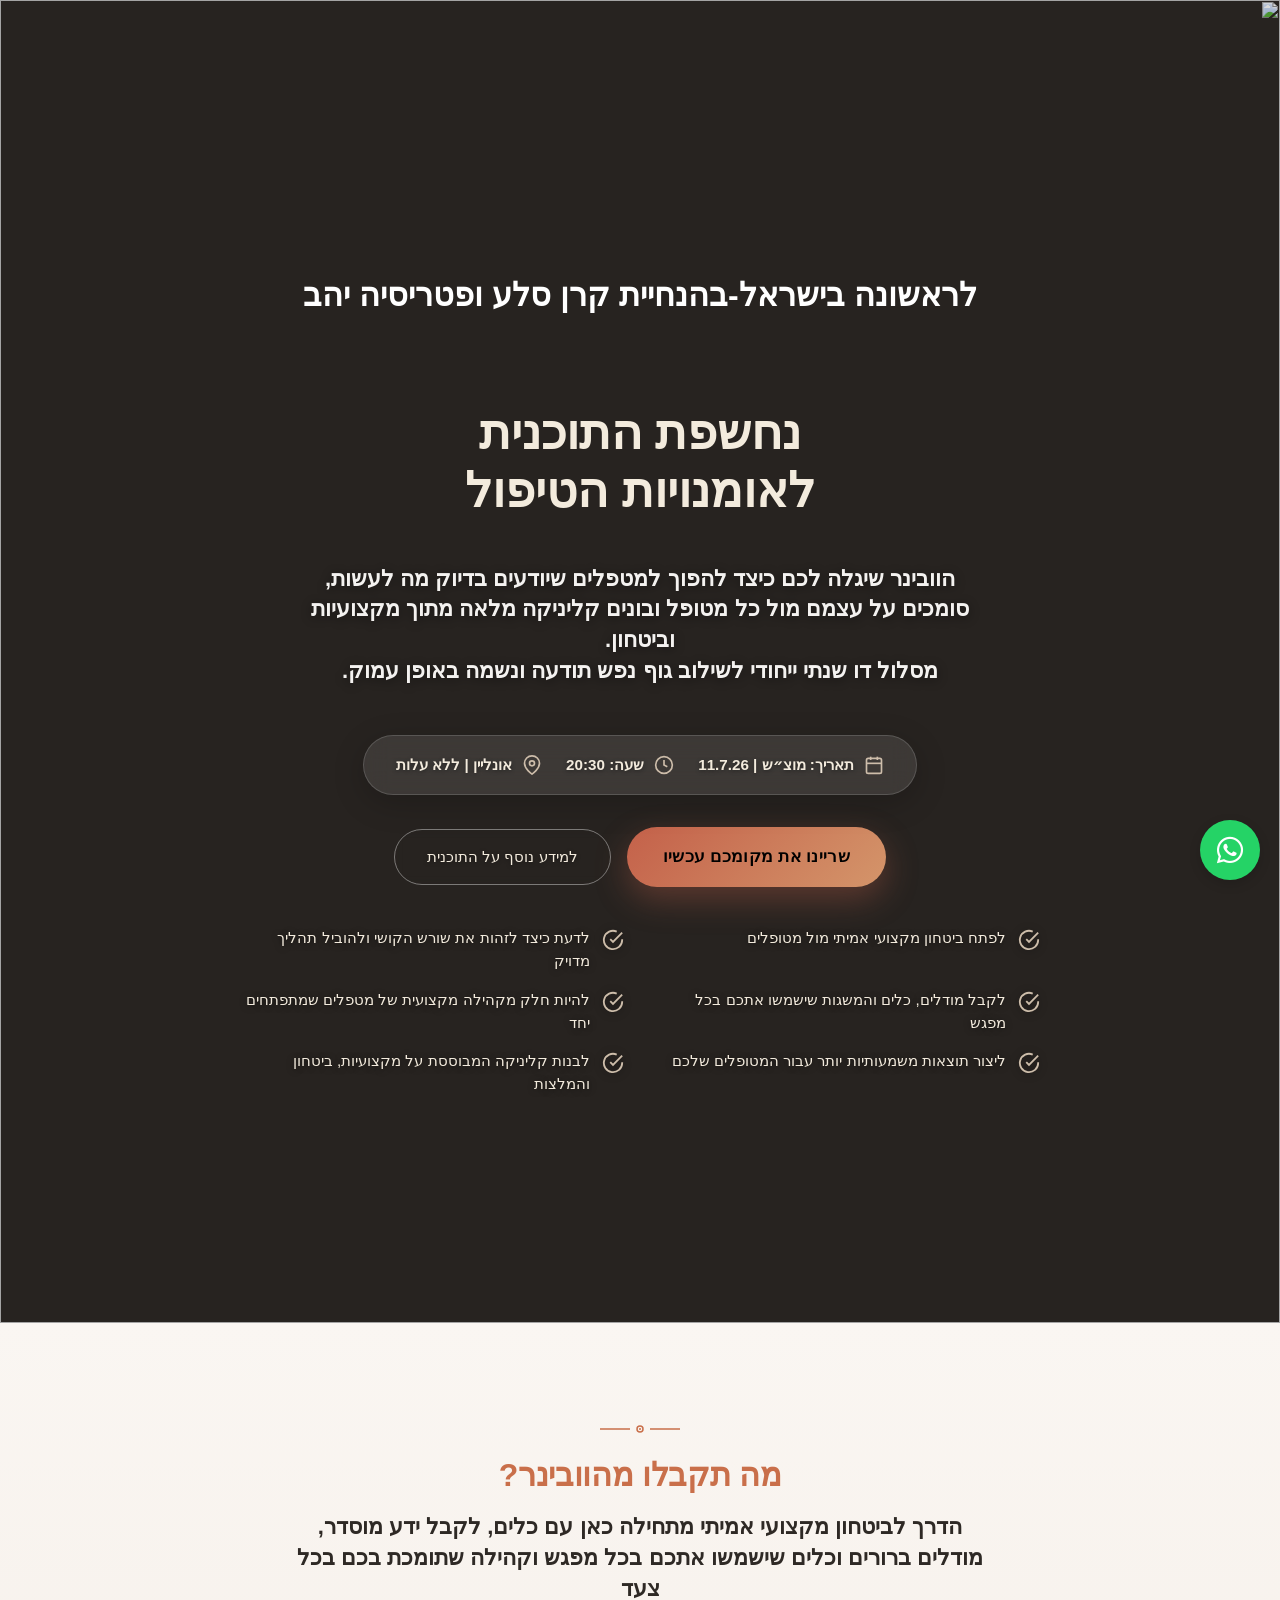
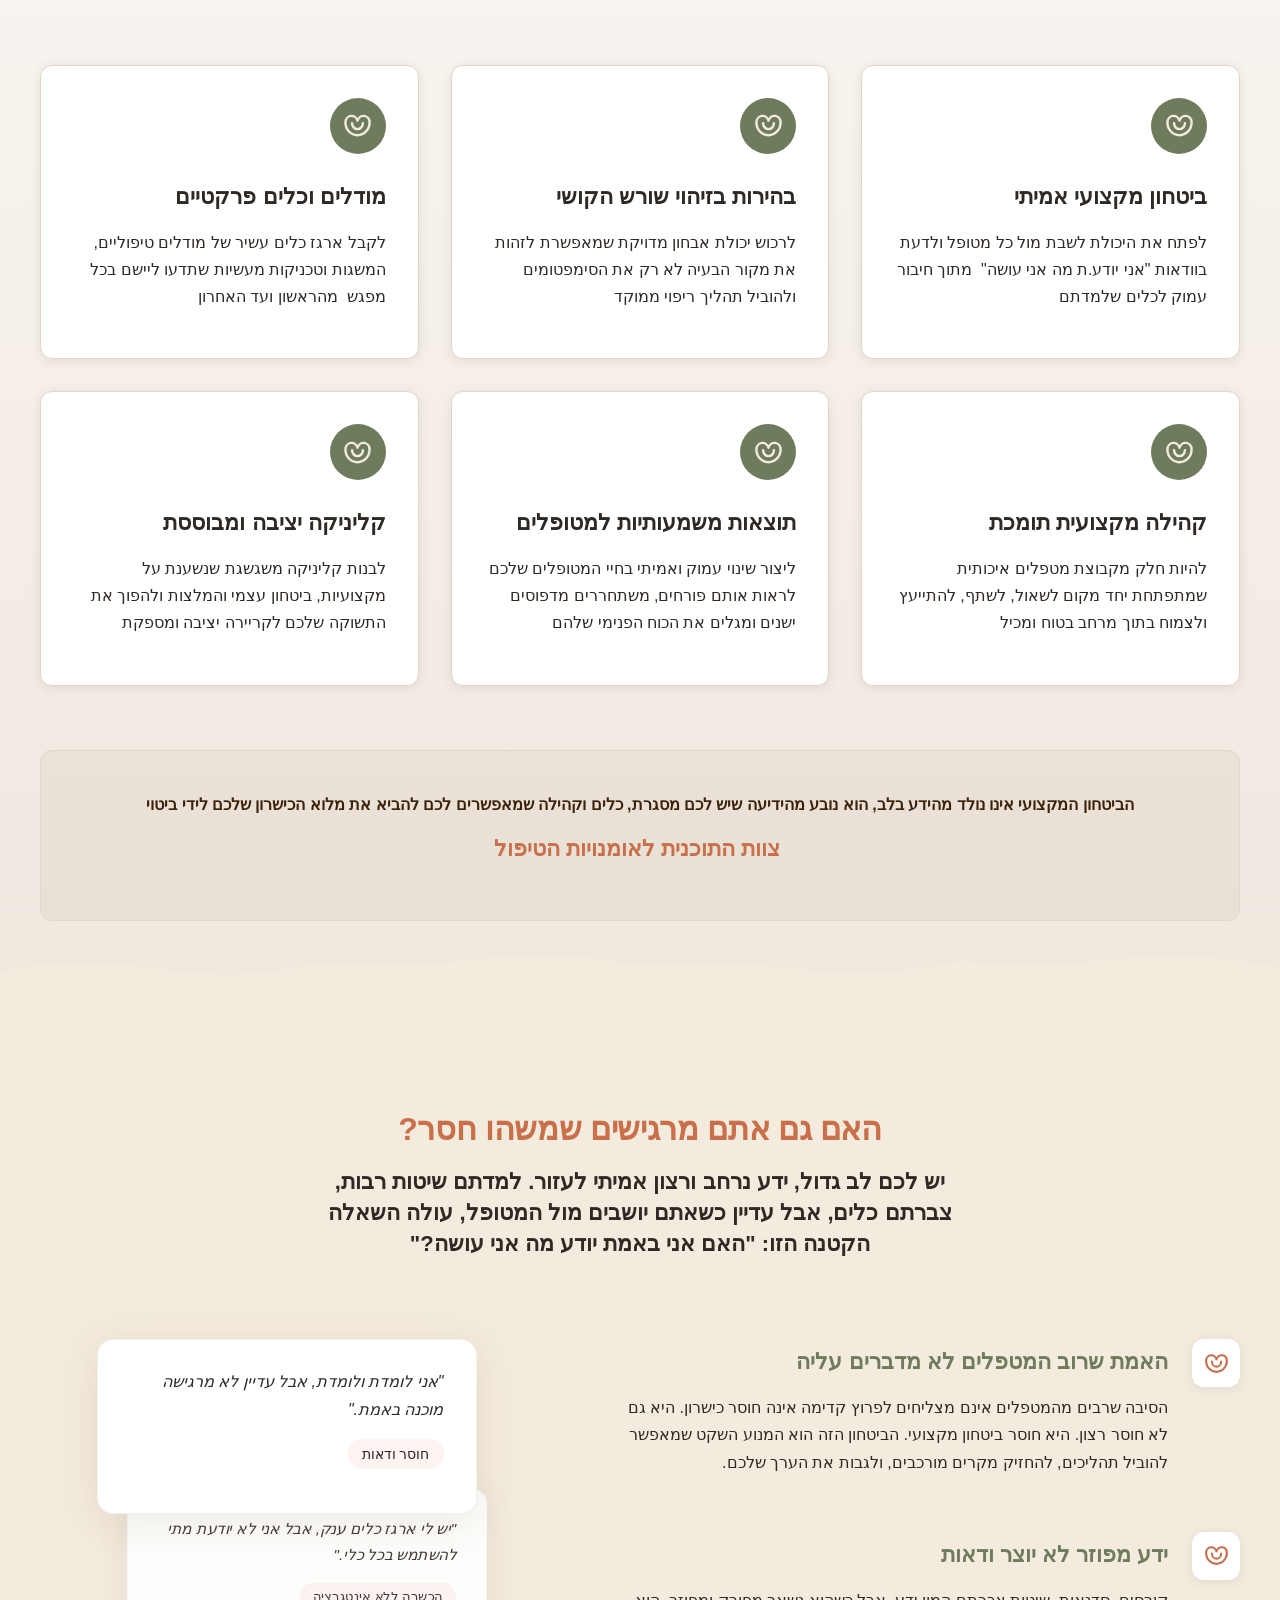
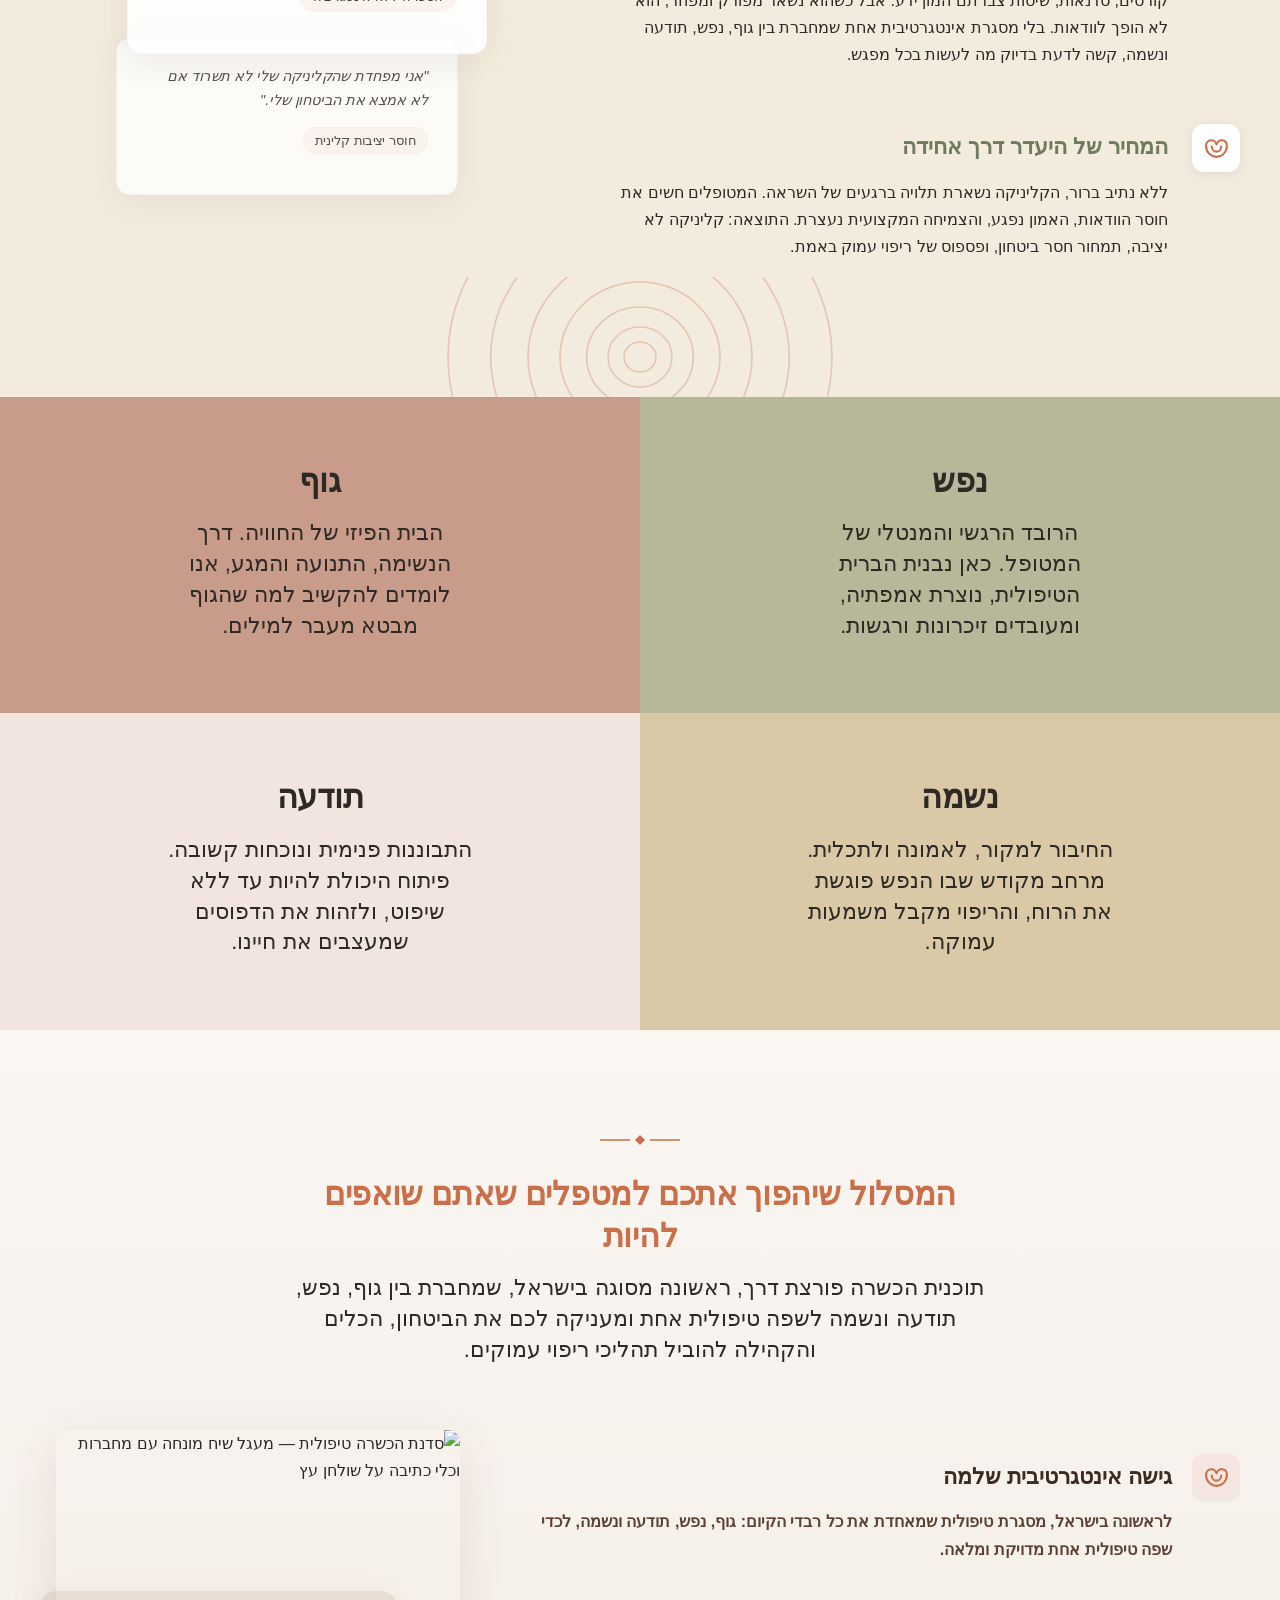
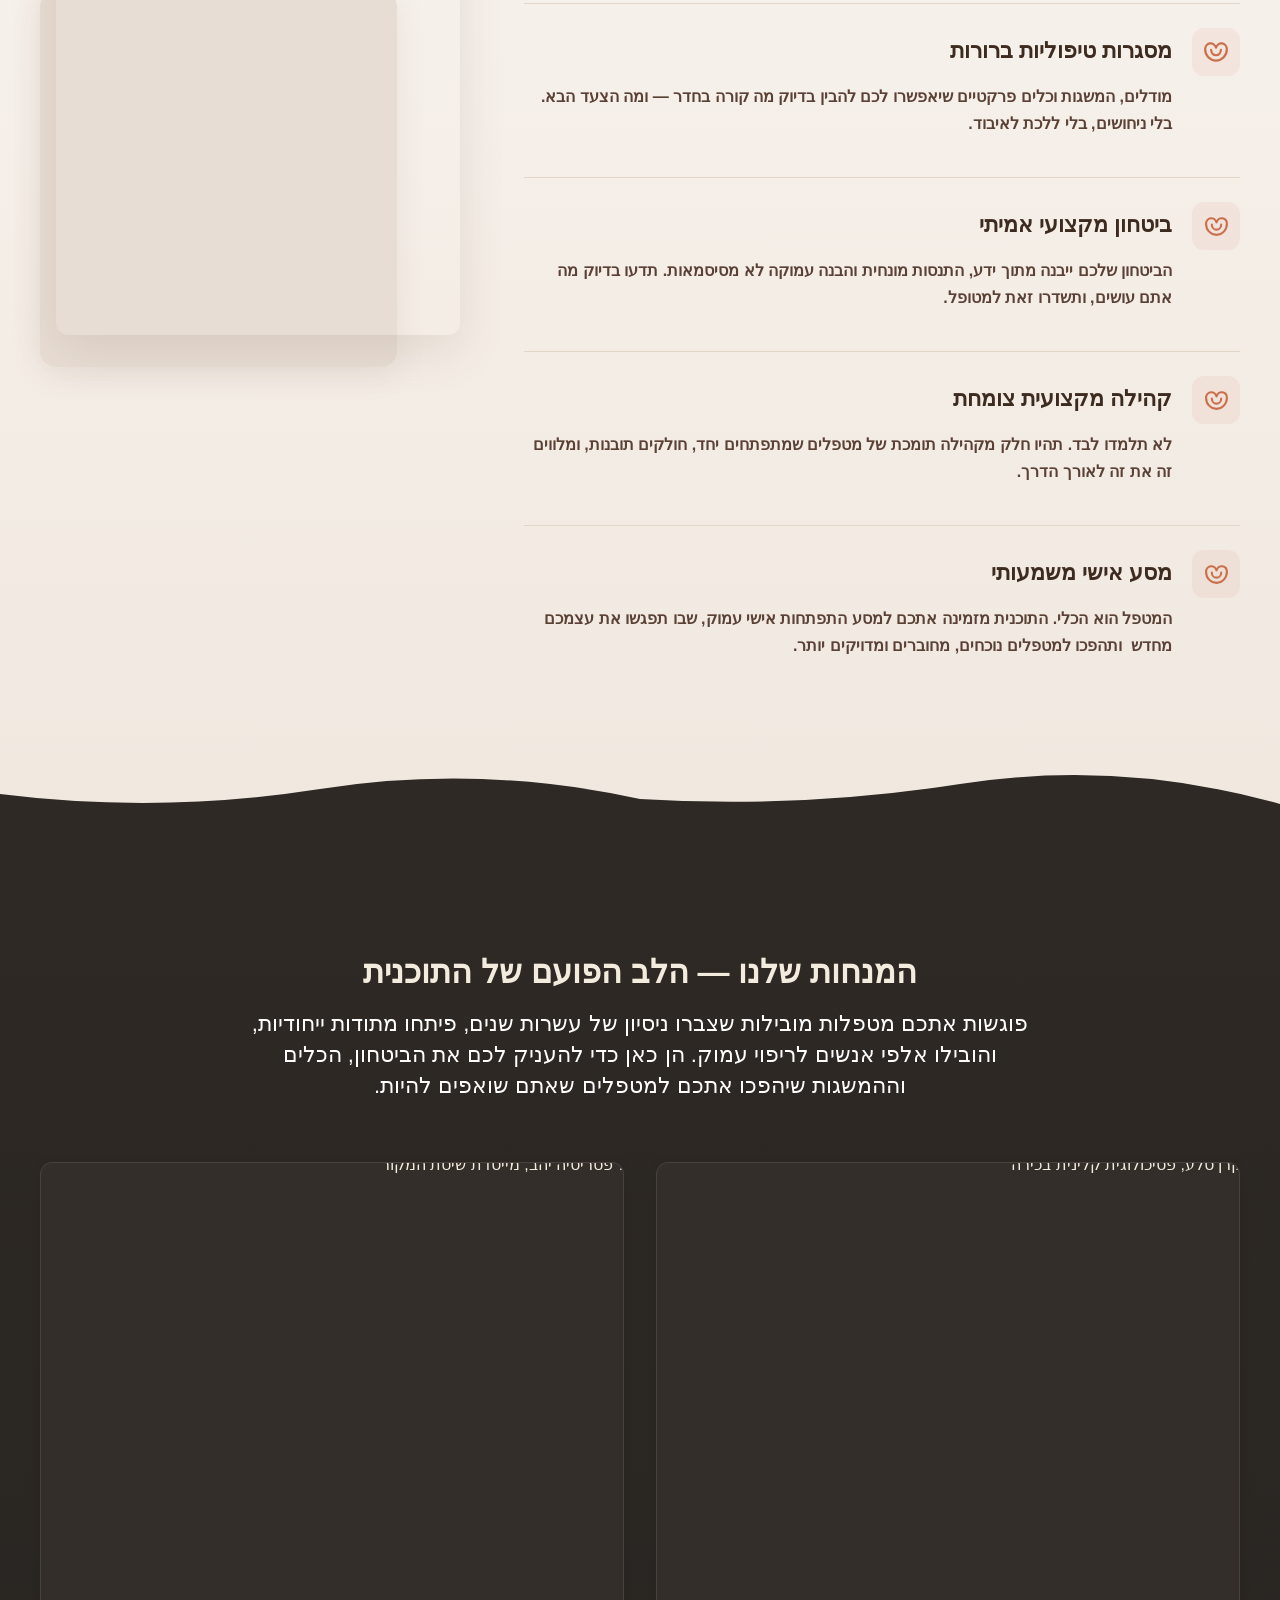
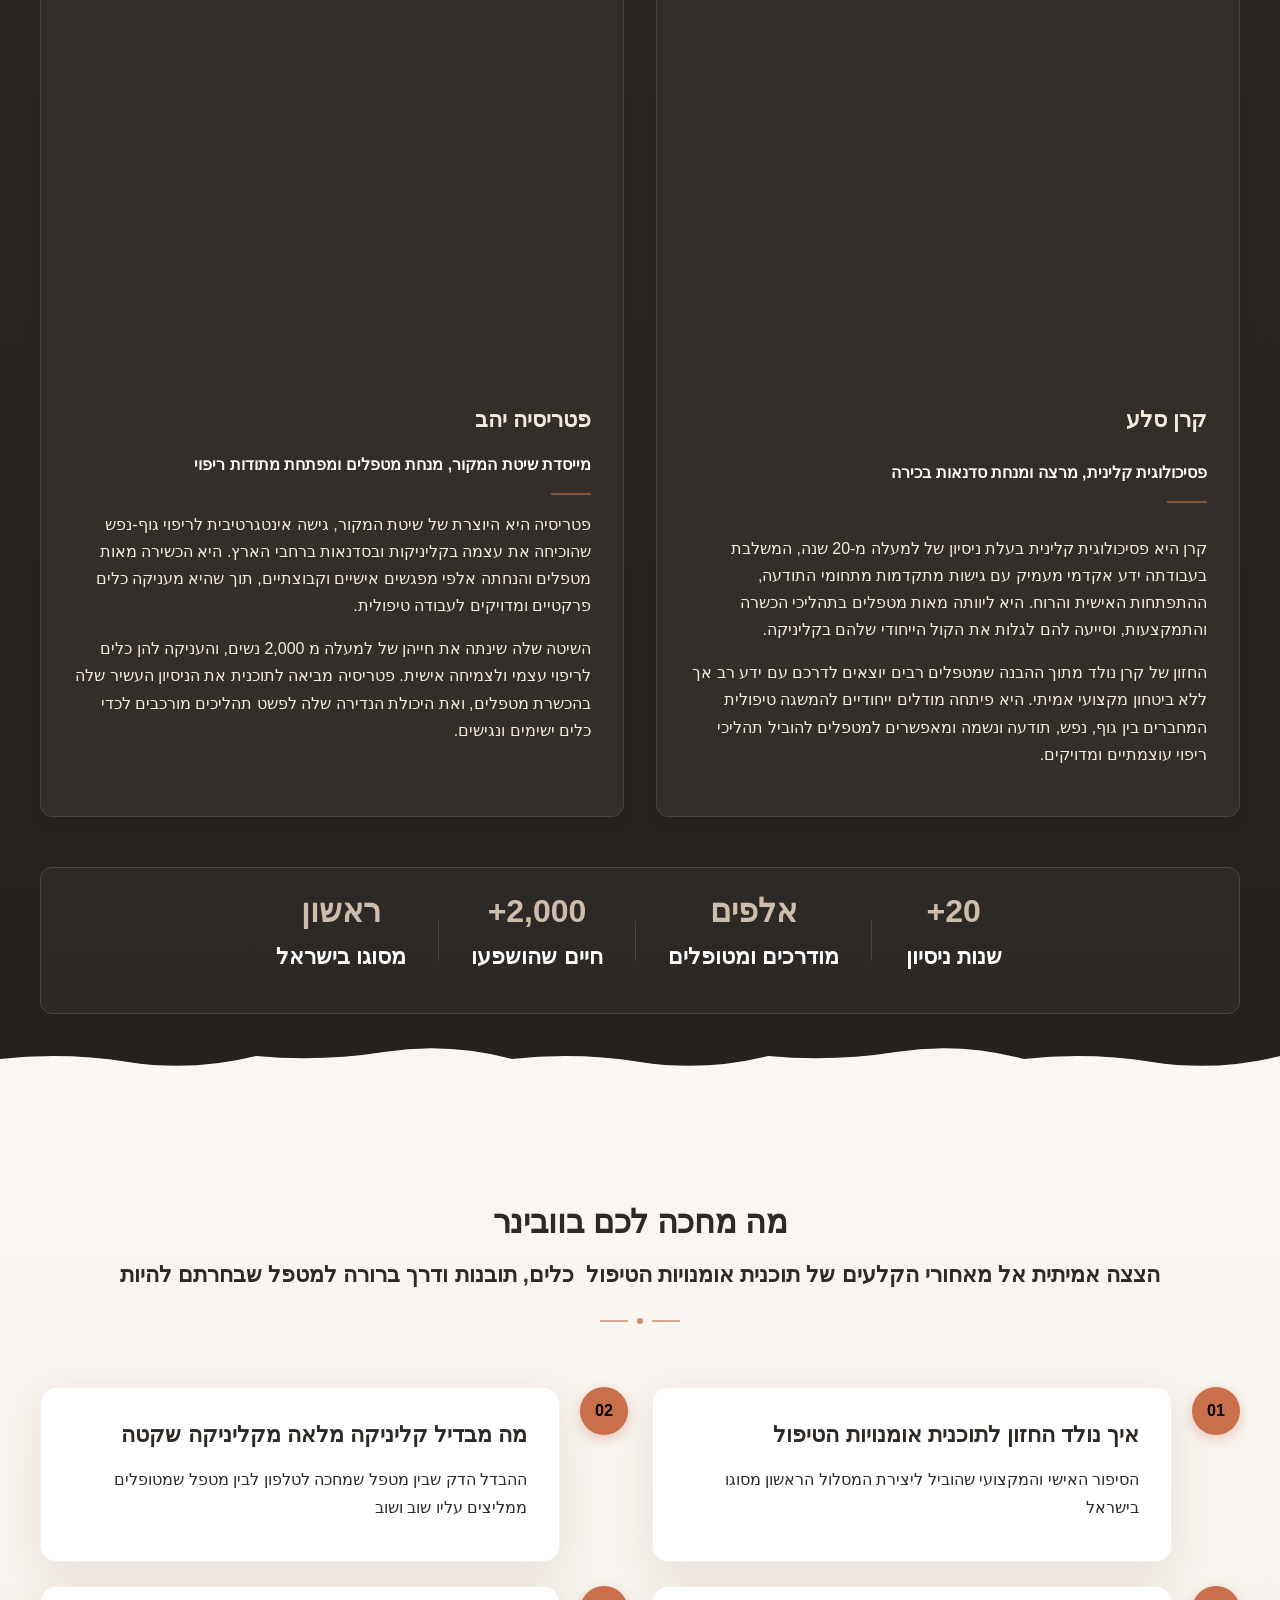
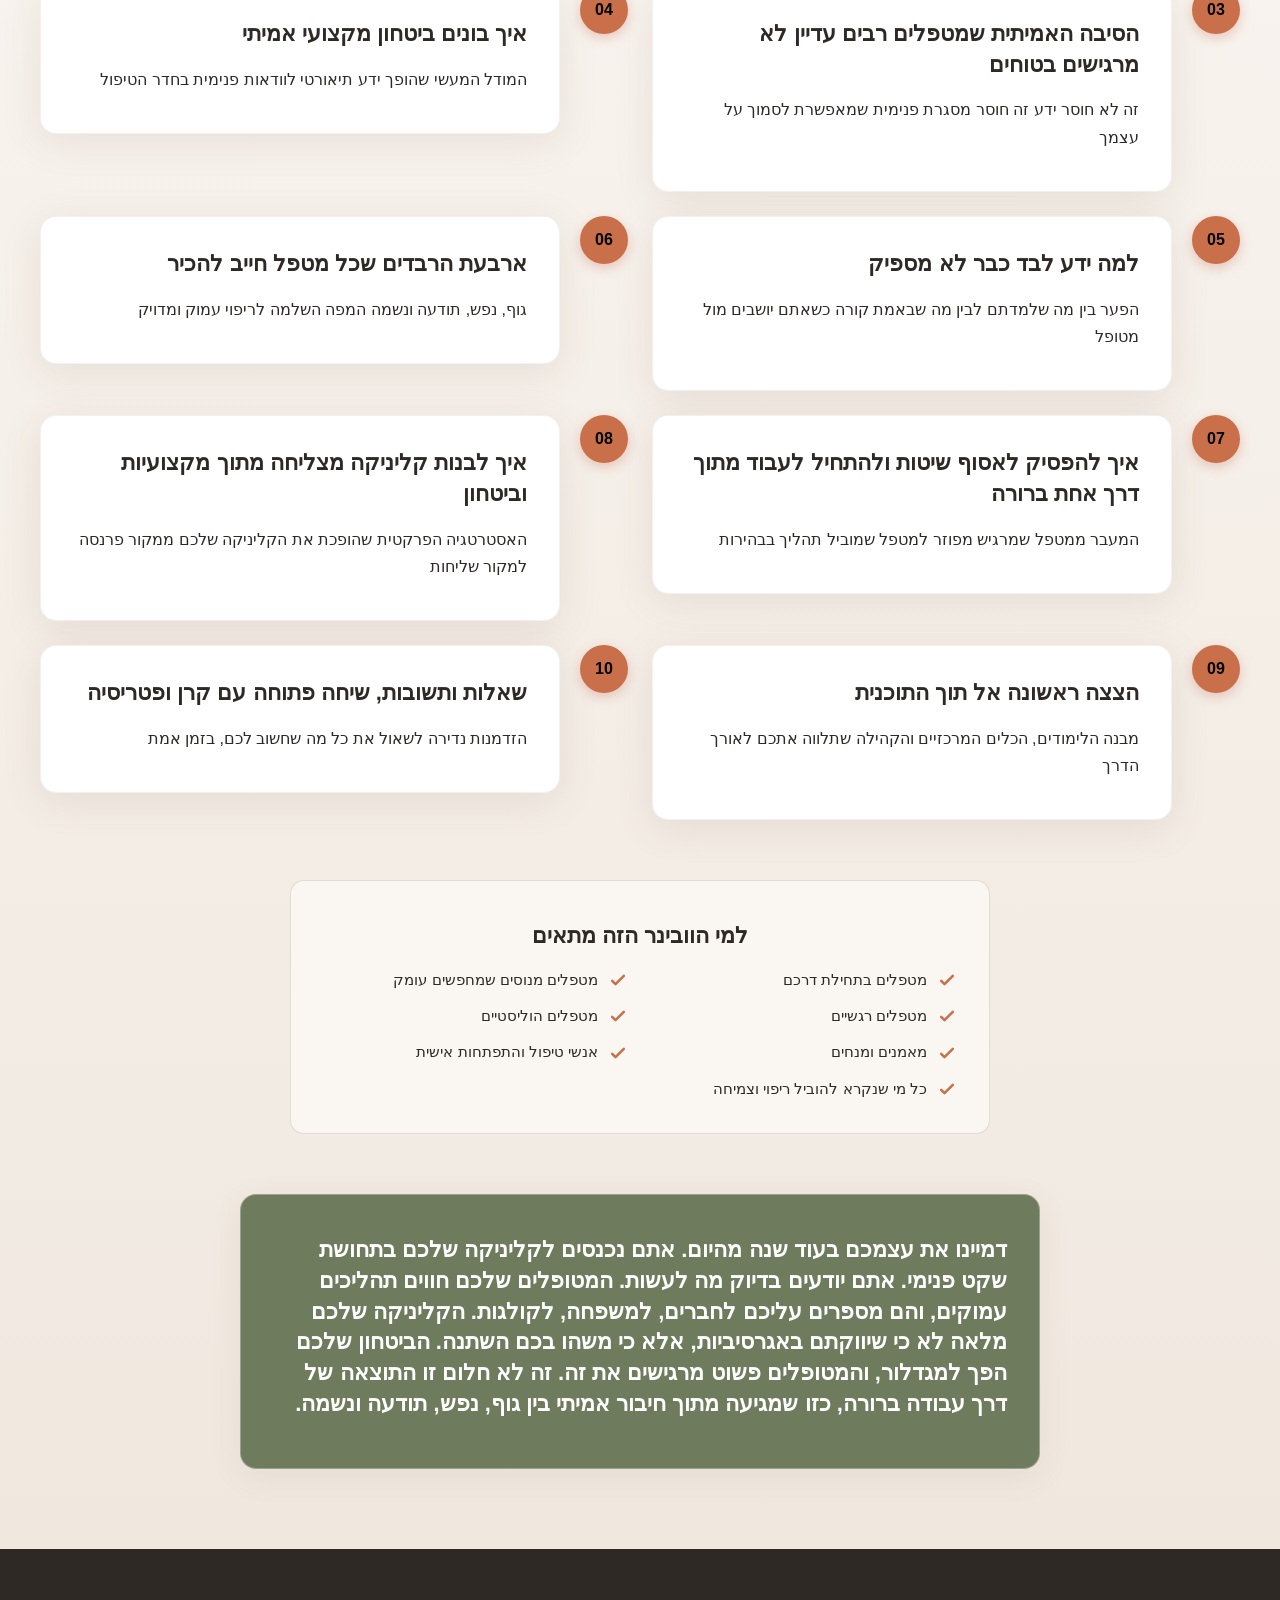
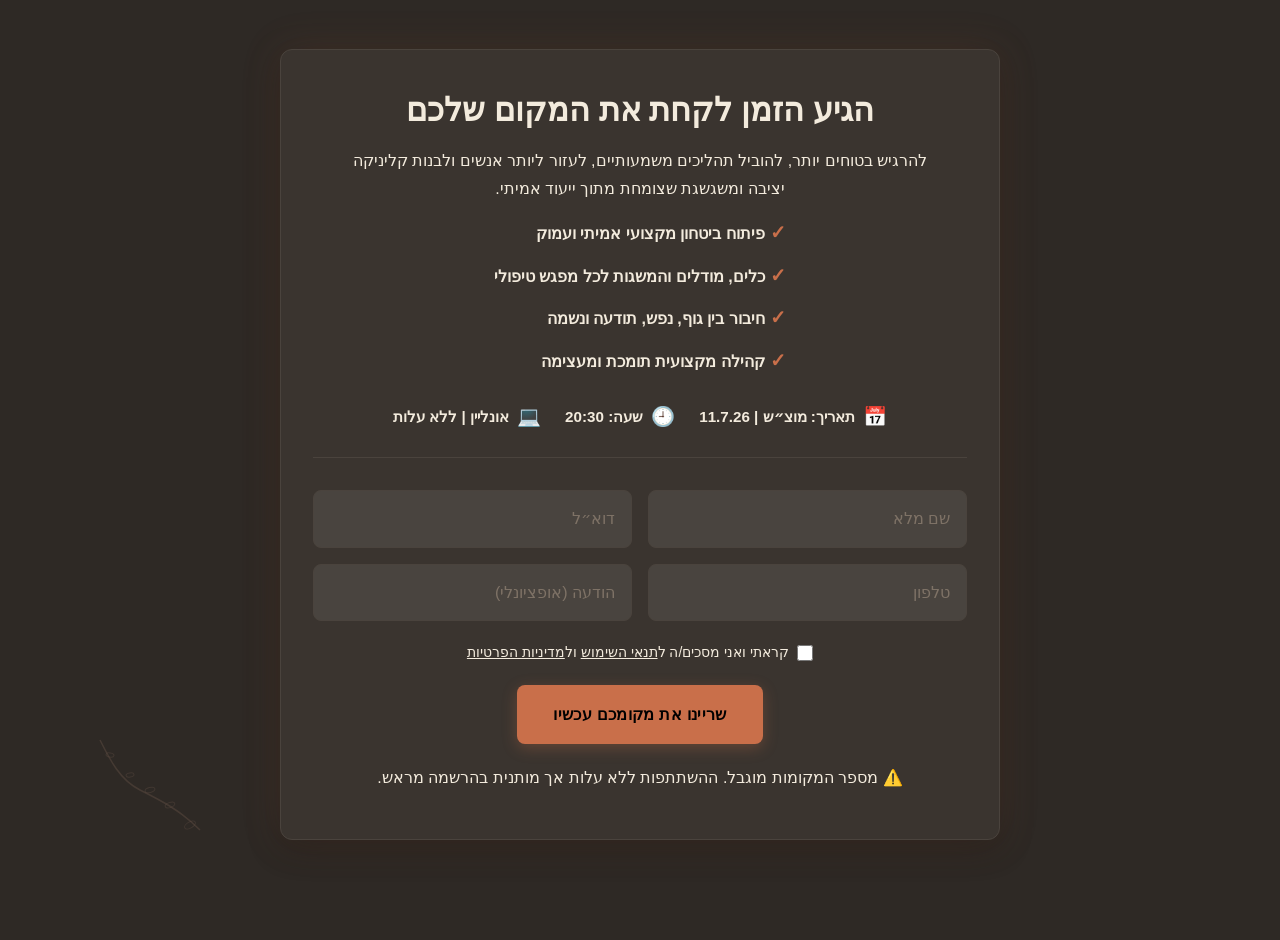
==== commit 56f60b1f: "Incremental sync: 1 page(s) — update_image" ====
--- a/index.html
+++ b/index.html
@@ -1550,7 +1550,7 @@
 </script>
   
   <main id="main">
-    <section class="index-hero-section" data-layout-spec="בית-hero" data-hero-type="fullscreen-scrim" data-zappy-section="true" id="hero-dup-1781789237318" style="position: relative; overflow: hidden; --zappy-mobile-bg-position: 52% 63%; min-height: 1322.8px !important; --zappy-bg-size: cover; --zappy-bg-position: center" data-zappy-bg-color="" data-zappy-bg-overlay-color="#000000" data-zappy-bg-overlay-opacity="25" data-zappy-bg-video-type="" data-zappy-bg-video-url="" data-element-id="zappy-hero-bg-hero-dup-1781789237318" data-element-type="background-image" data-zappy-bg-position="36% 62%" data-zappy-bg-zoom="1" data-mobile-bg-position="52% 63%" data-zappy-mobile-bg-zoom="1"><div data-zappy-zoom-wrapper="true" data-zappy-zoom-wrapper-width-mode="full" style="position: absolute !important; top: 0px !important; right: 0px; bottom: 0px; left: 0px !important; width: 100% !important; height: 100% !important; z-index: 1 !important; overflow: hidden !important; max-width: none !important;" data-zappy-zoom-wrapper-align="center" data-zappy-zoom-clip="true" data-zappy-wrapper-margins-applied="true"><img data-hero-bg="true" src="/assets/business-general-hero-upload-1781791352594.webp" alt="" style="position: absolute !important; top: -34.3355% !important; right: 0px; bottom: 0px; left: 0% !important; width: 100% !important; height: 173.054% !important; object-fit: cover !important; object-position: 38% 47% !important; max-width: none !important; max-height: none !important; margin: 0px !important; display: block !important;" data-hero-background="true" data-element-type="image" data-element-id="img-1782209342847-r2tnhm07a" data-zappy-object-position="38% 47%"></div>
+    <section class="index-hero-section" data-layout-spec="בית-hero" data-hero-type="fullscreen-scrim" data-zappy-section="true" id="hero-dup-1781789237318" style="position: relative; overflow: hidden; --zappy-mobile-bg-position: 52% 63%; min-height: 1322.8px !important; --zappy-bg-size: cover; --zappy-bg-position: center" data-zappy-bg-color="" data-zappy-bg-overlay-color="#000000" data-zappy-bg-overlay-opacity="15" data-zappy-bg-video-type="" data-zappy-bg-video-url="" data-element-id="zappy-hero-bg-hero-dup-1781789237318" data-element-type="background-image" data-zappy-bg-position="36% 62%" data-zappy-bg-zoom="1" data-mobile-bg-position="52% 63%" data-zappy-mobile-bg-zoom="1"><div data-zappy-zoom-wrapper="true" data-zappy-zoom-wrapper-width-mode="full" style="position: absolute !important; top: 0px !important; right: 0px; bottom: 0px; left: 0px !important; width: 100% !important; height: 100% !important; z-index: 1 !important; overflow: hidden !important; max-width: none !important;" data-zappy-zoom-wrapper-align="center" data-zappy-zoom-clip="true" data-zappy-wrapper-margins-applied="true"><img data-hero-bg="true" src="/assets/business-general-hero-upload-1781791352594.webp" alt="" style="right: 0px; bottom: 0px; position: absolute !important; top: -42.4691% !important; left: -3.8% !important; width: 110% !important; height: 190.36% !important; object-fit: cover !important; object-position: 38% 47% !important; max-width: none !important; max-height: none !important; margin: 0px !important; display: block !important;" data-hero-background="true" data-element-type="image" data-element-id="img-1782209342847-r2tnhm07a" data-zappy-object-position="38% 47%" data-zappy-zoom="1.1"></div>
   <!-- Background Media Layer -->
   <div class="hero-bg-wrapper">
     
@@ -1563,7 +1563,7 @@
   
 
   <!-- Text/CTA Overlay Group -->
-  <div class="zappy-hero-overlay" style="position:absolute;inset:0;z-index:1;background:rgba(0, 0, 0, 0.25);pointer-events:none;"></div><div class="hero-content-container" style="position: relative; z-index: 2">
+  <div class="zappy-hero-overlay" style="position: absolute; inset: 0px; z-index: 1; background: rgba(0, 0, 0, 0.15); pointer-events: none;"></div><div class="hero-content-container" style="position: relative; z-index: 2">
     <div class="hero-text-group">
       <h2 style="color: rgb(243, 235, 221) !important;"><span style="color: #ffffff !important">לראשונה בישראל-בהנחיית קרן סלע ופטריסיה יהב</span></h2>
       <h1 class="hero-headline" style="box-sizing: border-box !important; display: block !important; width: min(307px, max(100%, -48px + 100vw)) !important; max-width: 307px !important; margin-left: calc(0.5 * (100% - min(307px, max(100%, -48px + 100vw)))) !important; margin-right: calc(0.5 * (100% - min(307px, max(100%, -48px + 100vw)))) !important; margin-inline: calc(0.5 * (100% - min(307px, max(100%, -48px + 100vw)))) !important;" data-zappy-text-width="custom"></h1><h1 style="color: rgb(243, 235, 221) !important;"><span style="color: #f3ebdd !important"><span style="color: #f3ebdd !important">נחשפת התוכנית<br>לאומנויות הטיפול</span></span></h1>
